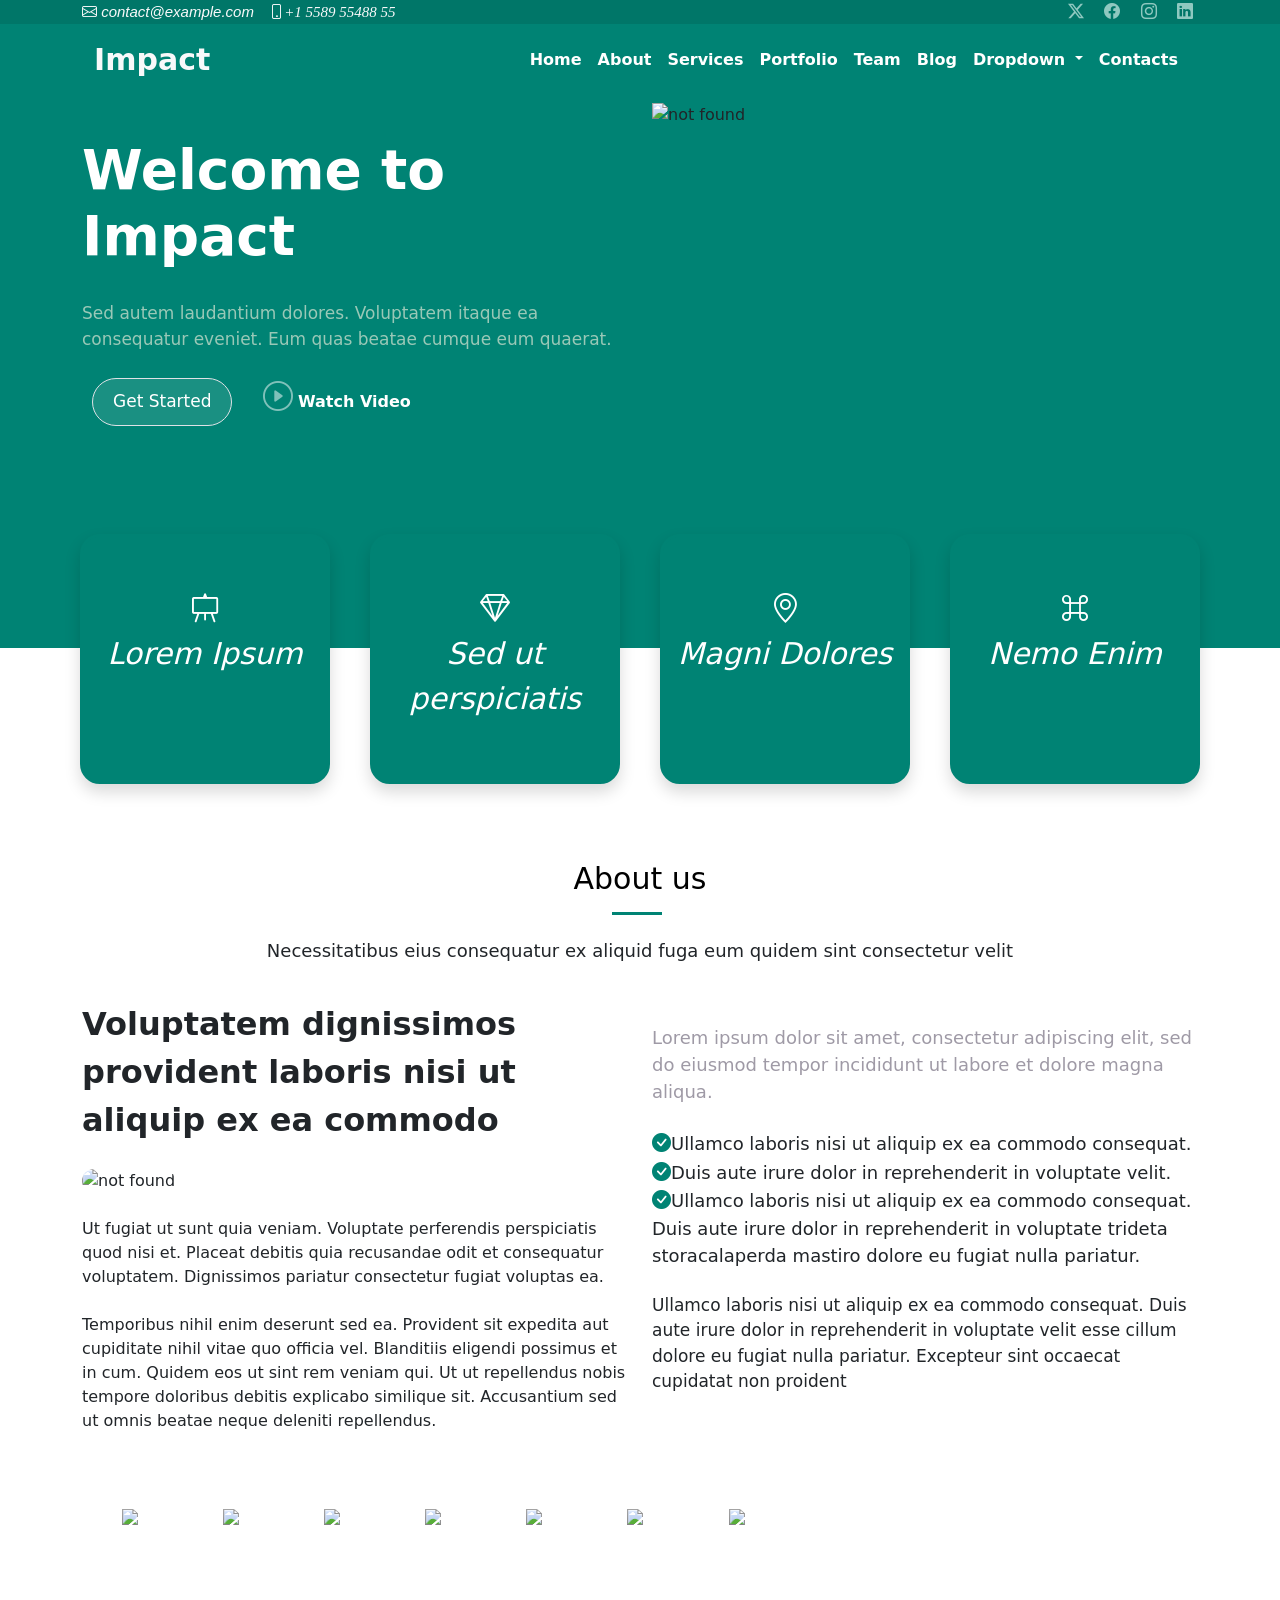
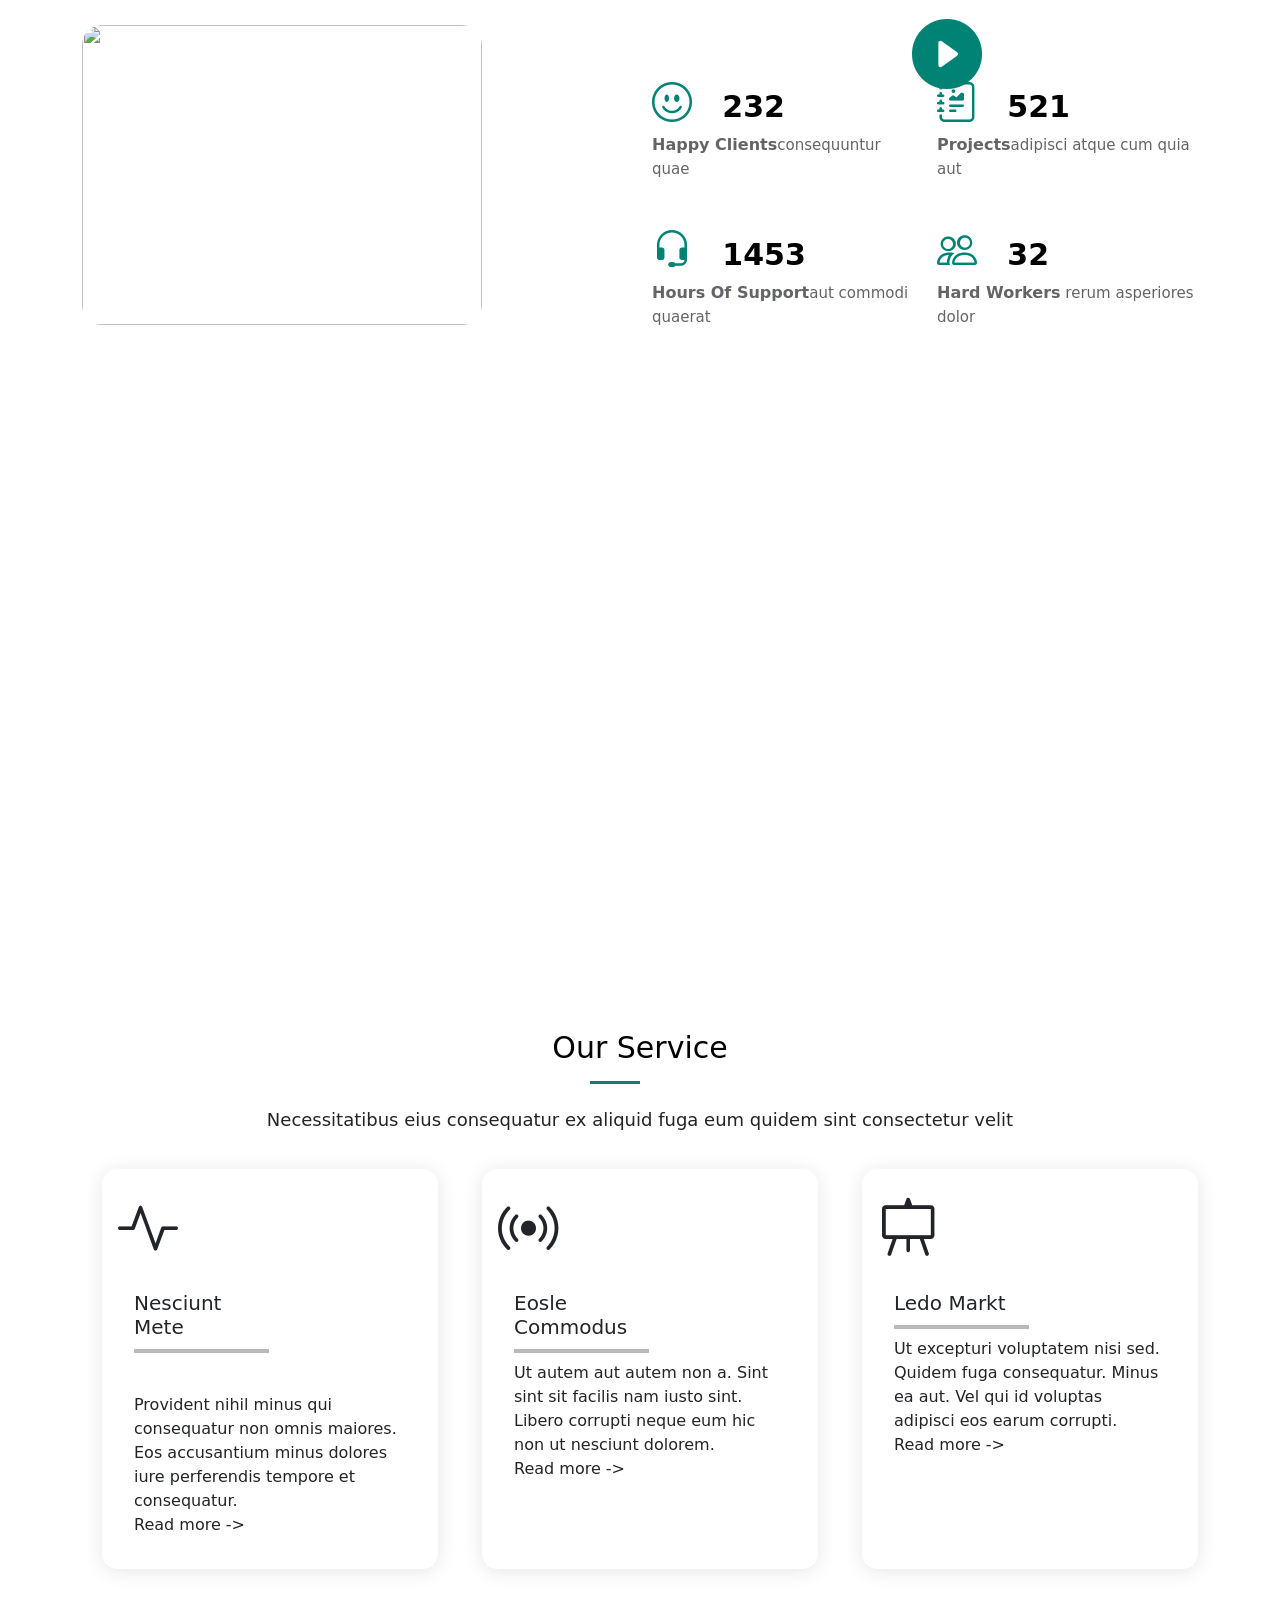
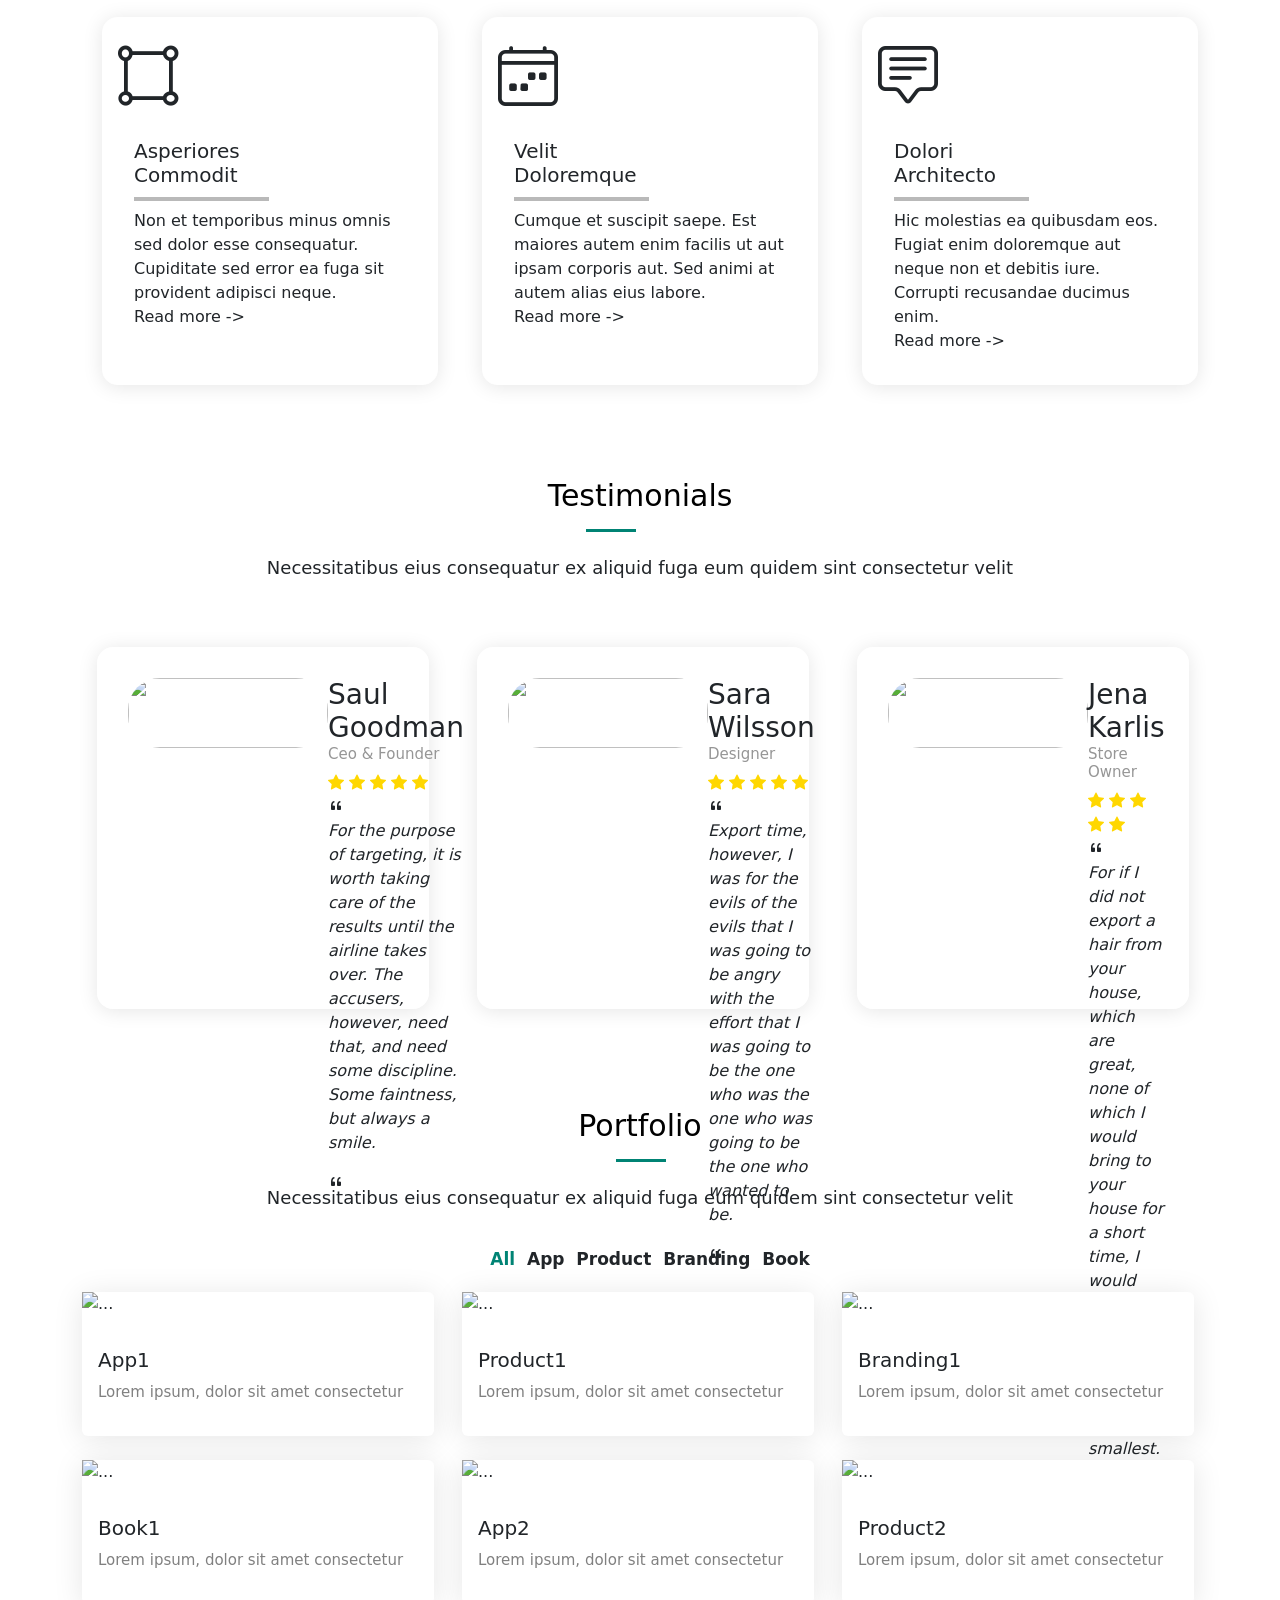
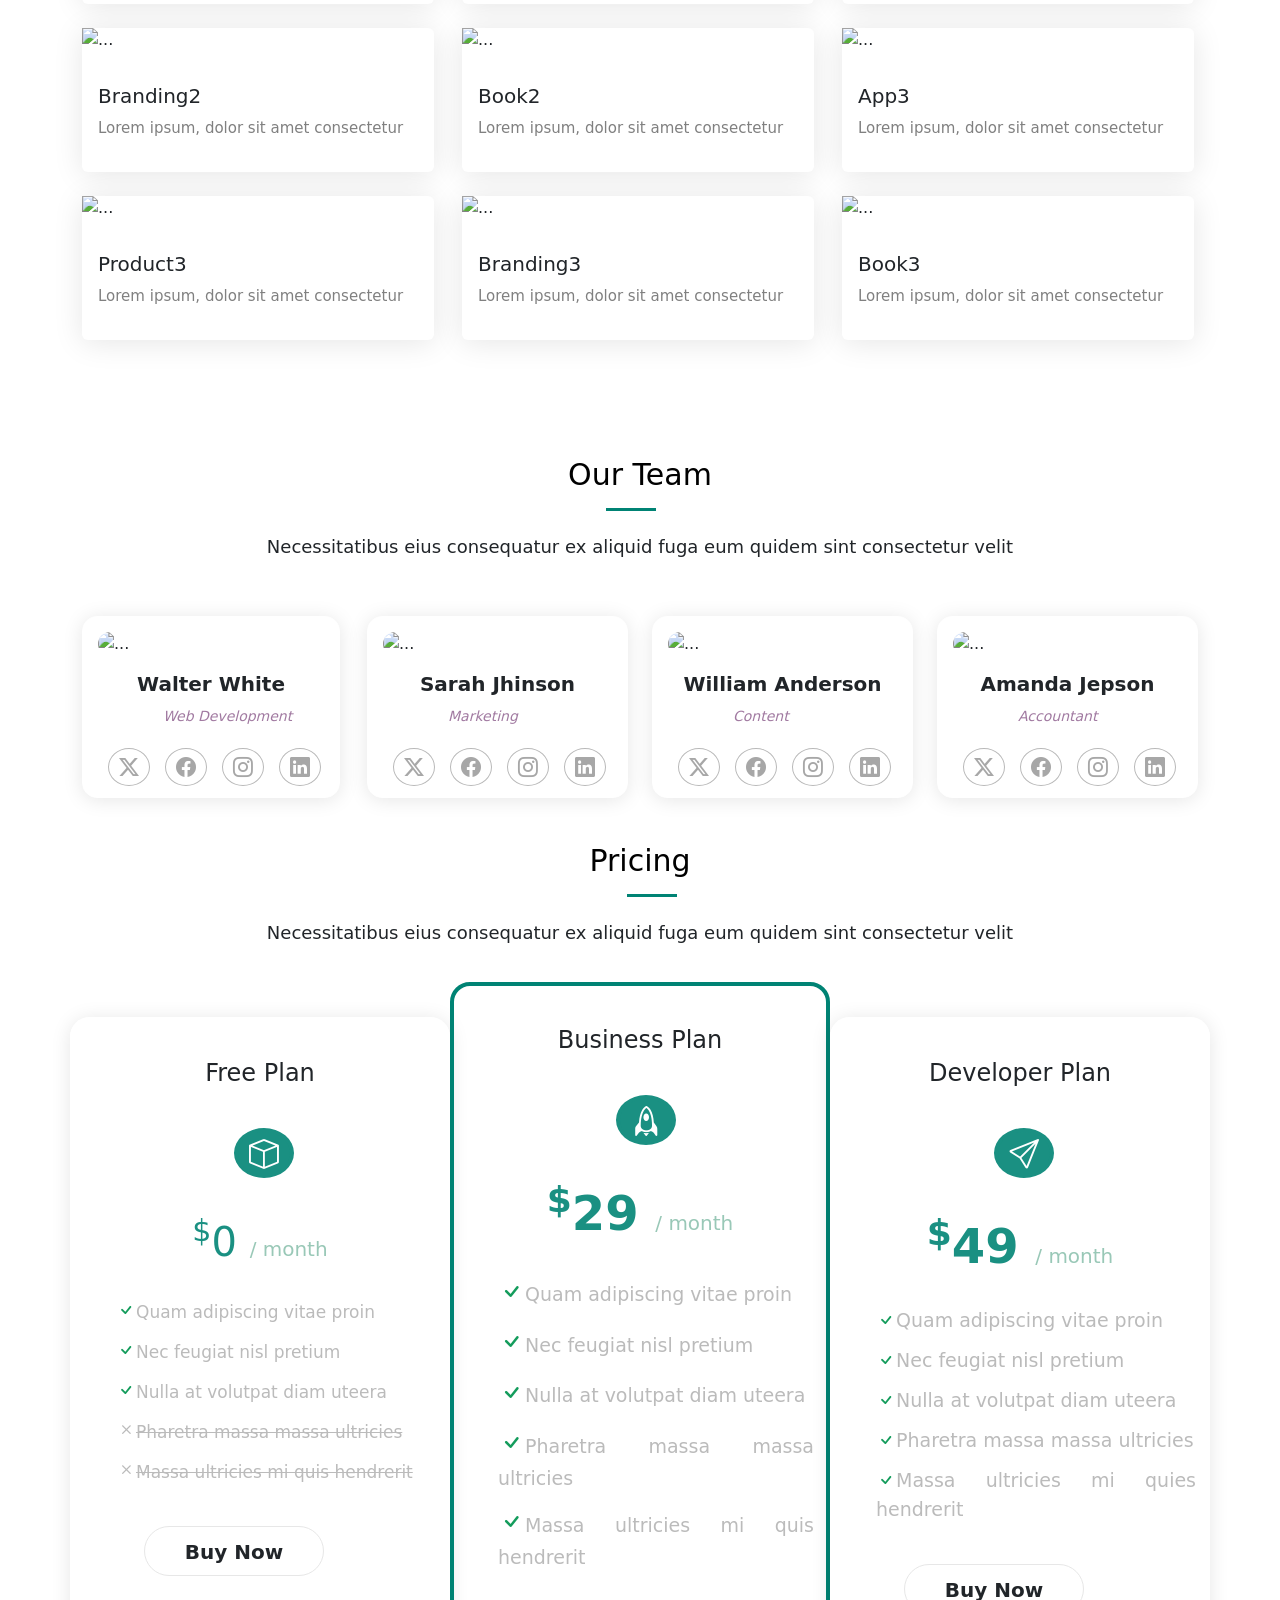
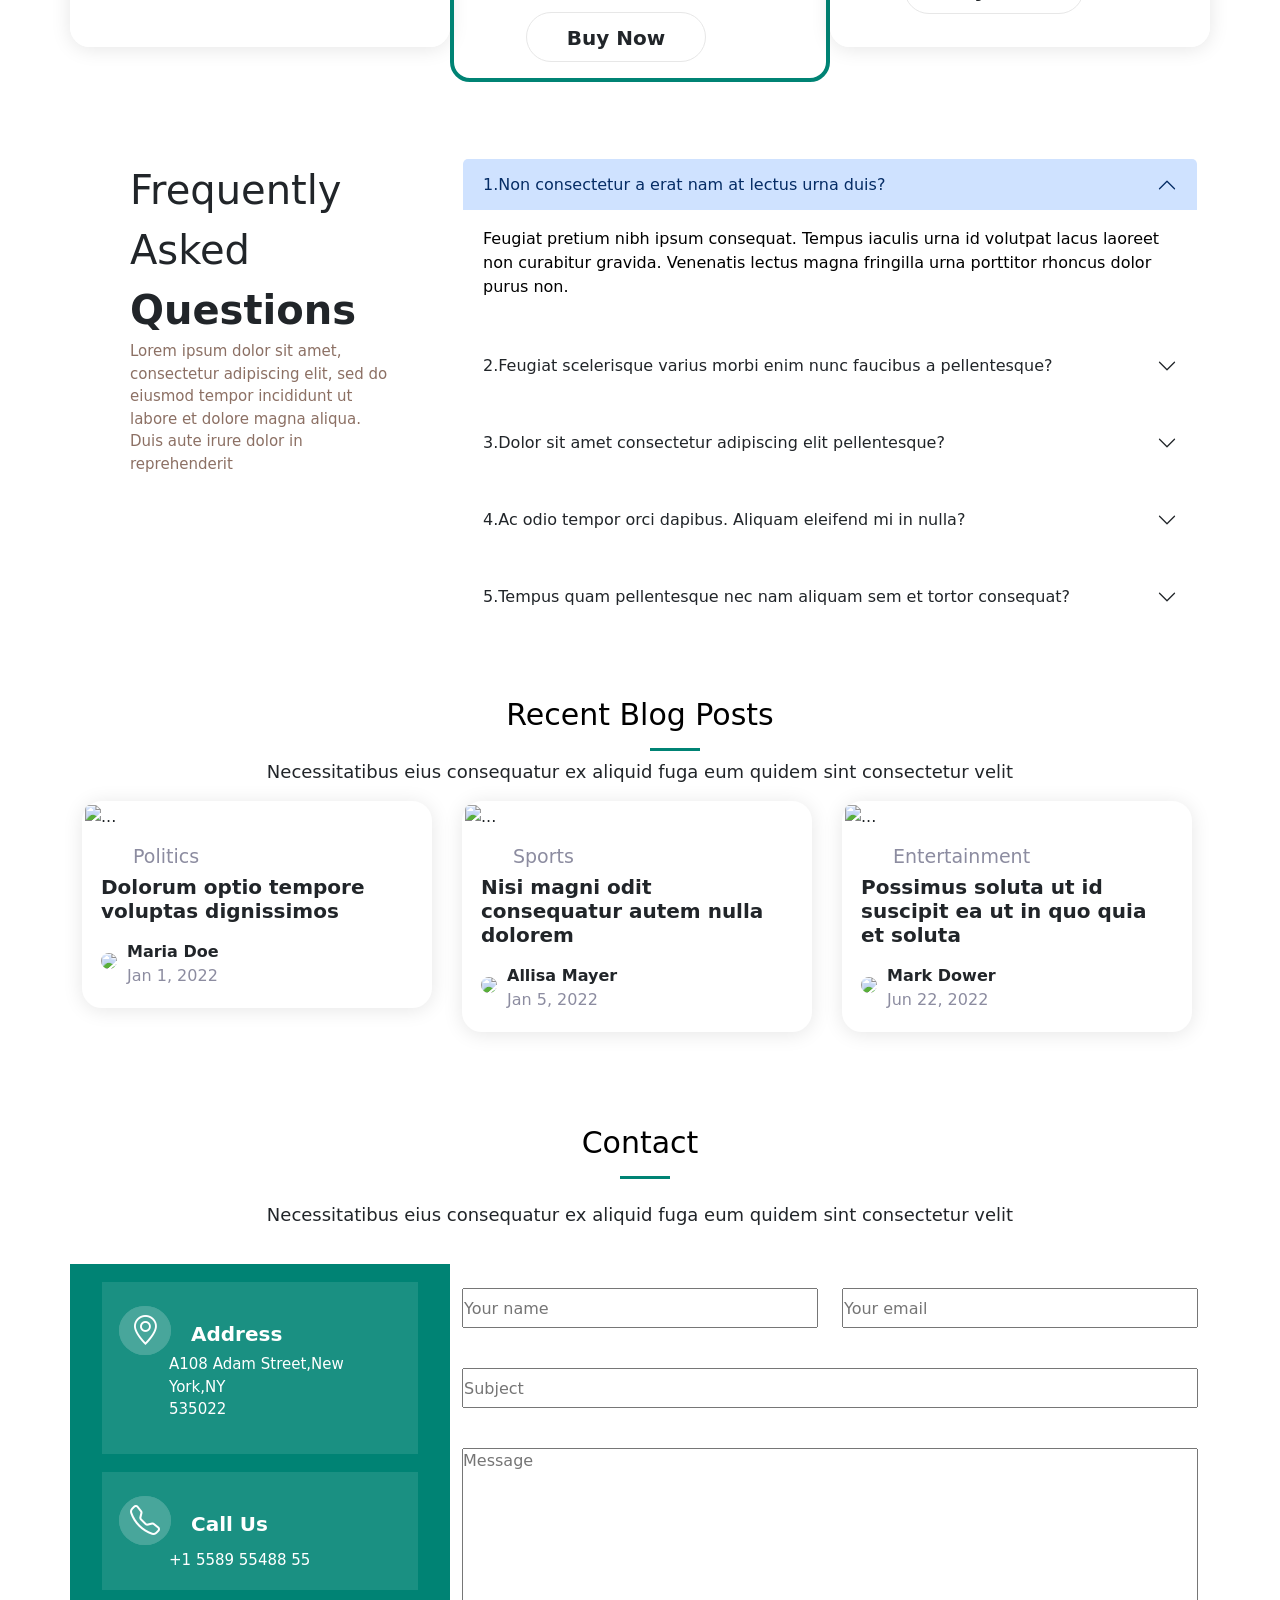
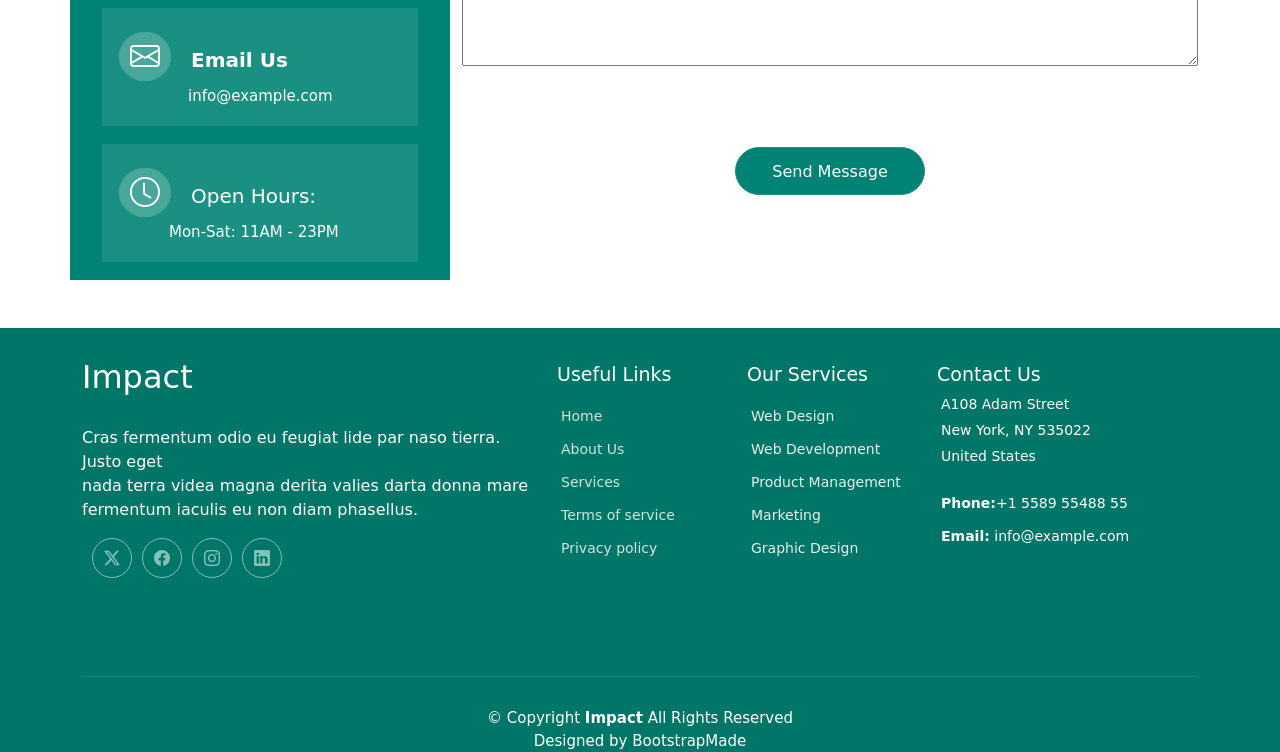
==== BootstrapProject.html @ 47e66031 "Adding media query" ====
<!DOCTYPE html>
<html lang="en">

<head>
  <meta charset="UTF-8">
  <meta name="viewport" content="width=device-width, initial-scale=1.0">
  <title>Impact Bootstrap</title>
  <link href="https://cdn.jsdelivr.net/npm/bootstrap@5.3.3/dist/css/bootstrap.min.css" rel="stylesheet"
    integrity="sha384-QWTKZyjpPEjISv5WaRU9OFeRpok6YctnYmDr5pNlyT2bRjXh0JMhjY6hW+ALEwIH" crossorigin="anonymous">
  <script src="https://cdn.jsdelivr.net/npm/bootstrap@5.3.3/dist/js/bootstrap.bundle.min.js"
    integrity="sha384-YvpcrYf0tY3lHB60NNkmXc5s9fDVZLESaAA55NDzOxhy9GkcIdslK1eN7N6jIeHz"
    crossorigin="anonymous"></script>
  <link rel="stylesheet" href="https://cdn.jsdelivr.net/npm/bootstrap-icons@1.11.3/font/bootstrap-icons.min.css">
  <link rel="stylesheet" href="new Css1.css">
  
</head>

<body>

  <div class="container-fluid top fixed-top" style="background-color: rgb(0,118,104);">
    <div class="container">
      <div class="row">
        <div class="col-12 col-sm-6 text=center text-light text-sm-start">
          <i class="bi bi-envelope"
            style="font-family: 'Segoe UI', Tahoma, Geneva, Verdana, sans-serif; font-size: 15px;">&nbsp;contact@example.com</i>&nbsp;&nbsp;
          <i class="bi bi-phone" style="font-size: 15px; font-family:Times New Roman;">+1 5589 55488 55</i>
        </div>
        <div class="col-sm-6 text-end d-none d-sm-block">
          <i class="bi bi-twitter-x" style="color:rgb(143,200,192);"></i>&nbsp;&nbsp;&nbsp;
          <i class="bi bi-facebook" style="color: rgb(143,200,192);"></i>&nbsp;&nbsp;&nbsp;
          <i class="bi bi-instagram" style="color: rgb(143,200,192);"></i>&nbsp;&nbsp;&nbsp;
          <i class="bi bi-linkedin" style="color: rgb(143,200,192);"></i>&nbsp;
        </div>
      </div>
    </div>
  </div>

  <div class="container-fluid top-1 fixed-top mt-4" style="background-color: rgb(0,131,116);">
    <div class="container" >
      <div class="row">
        <div class="col navbar-col">
          <nav class="navbar navbar-expand-sm navbar-inverse">
            <div class="container-fluid">
            <a class="navbar-brand text-light" href="#home"  style="font-weight: 700; font-size: 30px;">Impact</a>
            <button class="navbar-toggler" type="button" data-bs-toggle="collapse" data-bs-target="#navbarNavDropdown"
              aria-controls="navbarNavDropdown" aria-expanded="false" aria-label="Toggle navigation">
              <span class="navbar-toggler-icon"></span>
            </button>
            <div class="collapse navbar-collapse justify-content-end col-md-4" id="navbarNavDropdown">
              <ul class="navbar-nav">
                <li class="nav-item">
                  <a class="nav-link active" style="color: white;" aria-current="page" href="#home">Home</a>
                </li>
                <li class="nav-item">
                  <a class="nav-link"  style="color: white;" aria-current="page"  href="#about">About</a>
                </li>
                <li class="nav-item">
                  <a class="nav-link" style="color: white;" aria-current="page" href="#Service">Services</a>
                </li>
                <li class="nav-item">
                  <a class="nav-link" style="color: white;" aria-current="page" href="#Portfolio">Portfolio</a>
                </li>
                <li class="nav-item">
                  <a class="nav-link" style="color: white;" aria-current="page" href="#Our Team">Team</a>
                </li>
                <li class="nav-item">
                  <a class="nav-link" style="color: white;" aria-current="page" href="#">Blog</a>
                </li>

                <li class="nav-item dropdown">
                  <a class="nav-link dropdown-toggle" style="color: white;" href="#" role="button"
                    data-bs-toggle="dropdown" aria-expanded="false">
                    Dropdown
                  </a>
                  <ul class="dropdown-menu">
                    <li><a class="dropdown-item" href="#">Dropdown1</a></li>
                    <li class="nav-item dropdown">
                      <a class=" nav-link dropdown-toggle" href="#" role="button" data-bs-toggle="dropdown"
                        aria-expanded="false">Deep Dropdown</a>
                      <ul class="dropdown-menu">

                        <li><a class="dropdown-item" href="#">Dropdown1</a></li>
                        <li><a class="dropdown-item" href="#">Dropdown2</a></li>
                        <li><a class="dropdown-item" href="#">Dropdown3</a></li>
                        <li><a class="dropdown-item" href="#">Dropdown4</a></li>
                        <li><a class="dropdown-item" href="#">Dropdown5</a></li>
                      </ul>
                    </li>

                    <li><a class="dropdown-item" href="#">Dropdown2</a></li>
                    <li><a class="dropdown-item" href="#">Dropdown3</a></li>
                    <li><a class="dropdown-item" href="#">Dropdown4</a></li>
                  </ul>
                </li>
                <li class="nav-item">
                  <a class="nav-link" style="color: white;" href="#">Contacts</a>
                </li>
              </ul>
            </div>
        </div>
        </nav>
      </div>
    </div>
  </div>
  </div>
<!-- --------------------------------------------------  Home -------------------------------------------------- -->
  <section id="home">
    <div class="container-fluid Impact mt-5">
      <div class="container">
        <div class="row"><br>
          <div class="col-12 col-sm-6 order-2 order-sm-1" id="a" style="color: white;"><br>
            <h1 style="font-size: 55px; margin-top: 35px; font-weight: 600;">Welcome to Impact</h1><br>
            <p style="color: rgb(153,200,183); font-size: 17px;">Sed autem laudantium dolores. Voluptatem itaque ea consequatur eveniet. Eum quas beatae cumque eum quaerat.</p>
          <a href="#about"> <div class="border">Get Started</div></a>  &nbsp;
            &nbsp;<a href="https://youtu.be/LXb3EKWsInQ"><i class="bi bi-play-circle" id="icon" style="font-size: 30px;color: white;"></i></a>
            <b>Watch Video</b>
          </div>
          <div class="col-12 col-sm-6 order-1 order-sm-2" id="a"><br>
            <img class="img-fluid" src="https://bootstrapmade.com/demo/templates/Impact/assets/img/hero-img.svg"
              alt=" not found">
          </div>
        </div>
      </div>
    </div>
    <section>

      <div class="container-fluid box-container">
         <div class="container">
          <div class="row gy-4 d-flex justify-content-center justify-content-sm-between">
            <div class="col-12 col-sm-3 box box-hover shadow">&nbsp;<br>
              <i class="bi bi-easel"><br>Lorem Ipsum</i></div>
            <div class="col-12 col-sm-3 box  box-hover shadow">&nbsp;<br>
              <i class="bi bi-gem"><br>Sed ut perspiciatis</i></div>
            <div class="col-12 col-sm-3 box  box-hover shadow">&nbsp;<br>
              <i class="bi bi-geo-alt"><br>Magni Dolores</div></i>
            <div class="col-12 col-sm-3 box  box-hover shadow">&nbsp;<br>
              <i class="bi bi-command"><br>Nemo Enim</i></div>
          </div>
        </div>
      </div>
    </section>
  </section>
  <br><br><br>
<br><br>&nbsp;<br><br>
<!-- ----------------------------------------------------  About us ---------------------------------------------------- -->
<section id="about">
<div class="heading">
 <h1>About us</h1>
   <p>Necessitatibus eius consequatur ex aliquid fuga eum quidem sint consectetur velit </p>
  </div>
 <div class="container-fluid">
  <div class="container">
   <div class="row">
      <div class="col-6 col-md-6 col-12">
        <div class="f1">Voluptatem dignissimos provident laboris nisi ut aliquip ex ea commodo</div>&nbsp;<br>
        <img src="https://bootstrapmade.com/demo/templates/Impact/assets/img/about.jpg" id="img1" alt="not found">&nbsp;<br><br>
        <div style="font-size: 16px;">Ut fugiat ut sunt quia veniam. Voluptate perferendis perspiciatis quod nisi et. Placeat debitis quia recusandae odit et consequatur voluptatem. Dignissimos pariatur consectetur fugiat voluptas ea.</div><br>
        <div style="font-size: 16px;"> Temporibus nihil enim deserunt sed ea. Provident sit expedita aut cupiditate nihil vitae quo officia vel. Blanditiis eligendi possimus et in cum. Quidem eos ut sint rem veniam qui. Ut ut repellendus nobis tempore doloribus debitis explicabo similique sit. Accusantium sed ut omnis beatae neque deleniti repellendus.</div>
       </div>

        <div class="col-6 col-md-6 col-12">&nbsp;
        <div class="imp">Lorem ipsum dolor sit amet, consectetur adipiscing elit, sed do eiusmod tempor incididunt ut labore et dolore magna aliqua.</div><br>
        <i class="bi bi-check-circle-fill" style="color: rgb(0,131,116); font-size: 19px;"></i><span style="font-size: 18px;">Ullamco laboris nisi ut aliquip ex ea commodo consequat.</span><br>
        <i class="bi bi-check-circle-fill" style="color: rgb(0,131,116); font-size: 19px;"></i><span style="font-size: 18px;">Duis aute irure dolor in reprehenderit in voluptate velit.</span><br>
        <i class="bi bi-check-circle-fill" style="color: rgb(0,131,116); font-size: 19px;"></i><span style="font-size: 18px;">Ullamco laboris nisi ut aliquip ex ea commodo consequat. Duis aute irure dolor in reprehenderit in voluptate trideta storacalaperda mastiro dolore eu fugiat nulla pariatur.</span><br>&nbsp;
       <div style="font-size: 17px;">
        Ullamco laboris nisi ut aliquip ex ea commodo consequat. Duis aute irure dolor in reprehenderit in voluptate velit esse cillum dolore eu fugiat nulla pariatur. Excepteur sint occaecat cupidatat non proident
       </div>&nbsp;
       <i class="bi bi-play-circle-fill" id="play" ></i>
       <img src="https://bootstrapmade.com/demo/templates/Impact/assets/img/about-2.jpg" class="img-fluid rounded-4" alt="">
       <a href="https://www.youtube.com/watch?v=LXb3EKWsInQ" class="glightbox pulsating-play-btn"></a>
      </div>      
    <br><br>&nbsp;
    <div class="logos col-md-12">
    <div class="logos-slides">
    <img src="https://bootstrapmade.com/demo/templates/Impact/assets/img/clients/client-8.png"style="font-size: 19px;" >
    <img src="https://bootstrapmade.com/demo/templates/Impact/assets/img/clients/client-1.png"style="font-size: 19px;">
    <img src="https://bootstrapmade.com/demo/templates/Impact/assets/img/clients/client-2.png"style="font-size: 19px;">   
    <img src="https://bootstrapmade.com/demo/templates/Impact/assets/img/clients/client-6.png"style="font-size: 19px;">
    <img src="https://bootstrapmade.com/demo/templates/Impact/assets/img/clients/client-5.png"style="font-size: 19px;">
    <img src="https://bootstrapmade.com/demo/templates/Impact/assets/img/clients/client-4.png"style="font-size: 19px;">
    <img src="https://bootstrapmade.com/demo/templates/Impact/assets/img/clients/client-7.png"style="font-size: 19px;">
    </div>
    </div>
  </div>
  &nbsp;
    <br><br><br><br>
     <div class="row">
      <div class="col-6 col-md-6 col-12">
      
        <img class="img-5" src="https://bootstrapmade.com/demo/templates/Impact/assets/img/stats-img.svg">
        
        <a href="https://www.youtube.com/watch?v=LXb3EKWsInQ" class="glightbox pulsating-play-btn"></a>
      </div>
 
  <div class="col-3 col-md-3 col-12"><br><br>
    <i class="bi bi-emoji-smile" id="icon-4" style="color:rgb(0,131,116); size: 40px; font-size: 40px;"></i>&nbsp;&nbsp;&nbsp;&nbsp;<b class="a">232</b>
    <p style="opacity: 0.7;"><strong>Happy Clients</strong><span class="span">consequuntur quae</span></p><br>
    <i class="bi bi-headset" id="icon-4" style="color:rgb(0,131,116);size: 40px; font-size: 40px;"></i>&nbsp;&nbsp;&nbsp;&nbsp;<b class="a">1453</b>
    <p style="opacity: 0.7;"><strong>Hours Of Support</strong><span class="span">aut commodi quaerat</span></p><br>
  </div>
  <div class="col-3 col-md-3 col-12"><br><br>
    <i class="bi bi-journal-richtext" id="icon-4" style="color:rgb(0,131,116);size: 40px; font-size: 40px;"></i>&nbsp;&nbsp;&nbsp;&nbsp;<b class="a">521</b>
    <p style="opacity: 0.7;">  <strong>Projects</strong><span class="span">adipisci atque cum quia aut</span></p><br>
    <i class="bi bi-people" id="icon-4" style="color:rgb(0,131,116);size: 40px; font-size: 40px;"></i>&nbsp;&nbsp;&nbsp;&nbsp;<b class="a">32</b>
    <p style="opacity: 0.7;"><strong>Hard Workers</strong><span class="span"> rerum asperiores dolor</span></p><br>
  </div>
</div>
</section>
<!-- --------------------------------------------------     ---------------------------------------------------- -->
<section>
  <div class="container">
    <div class="row">
      <div class="col-12" style="font-size: 25px; text-align: center; font-weight: bolder;">
        <p id="flows" style="background-image:url(cta-bg.jpg);" >Call to Action<br>
  <b style="font-size: 18px;text-align: center;padding: 10px; font-weight: 500;"> Duis aute irure dolor in reprehenderit in voluptate velit esse cillum dolore eu fugiat nulla pariatur. Excepteur sint occaecat cupidatat non proident, sunt in culpa qui officia deserunt mollit anim id est laborum.</b> <br><br>      
   <a href="#home" class="call-action">Call to Action</a></p>    
          </div>
    </div>
  </div>
</section>
<!-- ----------------------------------------------------   Our Service ---------------------------------------------------- -->
<section id="Service">
<div class="heading">
  <h1>Our Service</h1>
  <p>Necessitatibus eius consequatur ex aliquid fuga eum quidem sint consectetur velit</p>
</div>

  <div class="container-fluid">
   <div class="container">
<div class="row row-cols-1 row-cols-md-3 g-4">
<div class="col mb-4">
  <div class="card h-100 circle">
    <i style="font-size: 60px;" class="bi bi-activity"></i>
    <div class="card-body">
      <h5 class="card-title unline">Nesciunt Mete</h5>
      <p class="card-text line">
        Provident nihil minus qui consequatur non omnis maiores. Eos accusantium minus dolores iure perferendis tempore et consequatur. <br>Read more ->
      </p>
    </div>
  </div>
</div>
<div class="col mb-4">
  <div class="card h-100">
    <i style="font-size: 60px;" class="bi bi-broadcast"></i>
    <div class="card-body">
      <h5 class="card-title unline">Eosle Commodus</h5>
      <p class="card-text">
        Ut autem aut autem non a. Sint sint sit facilis nam iusto sint. Libero corrupti neque eum hic non ut nesciunt dolorem. <br>Read more ->
      </p>
    </div>
  </div>
</div>
<div class="col mb-4">
  <div class="card h-100">
    <i style="font-size: 60px;" class="bi bi-easel"></i>
    <div class="card-body">
      <h5 class="card-title unline">Ledo Markt</h5>
      <p class="card-text">
        Ut excepturi voluptatem nisi sed. Quidem fuga consequatur. Minus ea aut. Vel qui id voluptas adipisci eos earum corrupti.<br>Read more ->
      </p>
    </div>
  </div>
</div>
<br><br>
<br>
 <!-- <div class="col-4"> -->
<div class="col">
  <div class="card h-100">
    <i style="font-size: 60px;" class="bi bi-bounding-box-circles"></i>
    <div class="card-body">
      <h5 class="card-title unline">Asperiores Commodit</h5>
      <p class="card-text">
        Non et temporibus minus omnis sed dolor esse consequatur. Cupiditate sed error ea fuga sit provident adipisci neque. <br>Read more ->
      </p>
    </div>
  </div>
</div>
<div class="col">
  <div class="card h-100">
    <i style="font-size: 60px;" class="bi bi-calendar4-week"></i>
    <div class="card-body">
      <h5 class="card-title unline">Velit Doloremque</h5>
      <p class="card-text ">
        Cumque et suscipit saepe. Est maiores autem enim facilis ut aut ipsam corporis aut. Sed animi at autem alias eius labore.<br>Read more ->
      </p>
    </div>
  </div>
</div>
<div class="col">
  <div class="card h-100">
    <i style="font-size: 60px;" class="bi bi-chat-square-text"></i>
    <div class="card-body">
      <h5 class="card-title unline">Dolori Architecto</h5>
      <p class="card-text">
        Hic molestias ea quibusdam eos. Fugiat enim doloremque aut neque non et debitis iure. Corrupti recusandae ducimus enim.<br>Read more ->
      </p>
    </div>
  </div>
</div>
</div>

</div>
</div>
<br><br>
</section>
<!-- --------------------------------------------------    Testimonials    -------------------------------------------------- -->
<section id="Testimonials">
<div class="heading">
  <h1>Testimonials</h1>
  <p>Necessitatibus eius consequatur ex aliquid fuga eum quidem sint consectetur velit</p>
</div>

<div class="container">
  <div class="row row-cols-1 row-cols-md-3">
    <div class="col">
      <div class="card1 rounded-4">
        <img src="https://bootstrapmade.com/demo/templates/Impact/assets/img/testimonials/testimonials-1.jpg" class="test-img rounded-5">
        <div class="card-body">
          <h3 class="card-title">Saul Goodman</h3>
          <h4 class="h4">Ceo & Founder</h4>
          <div class="star">
             <i class="bi bi-star-fill"></i>
            <i class="bi bi-star-fill"></i>
             <i class="bi bi-star-fill"></i>
             <i class="bi bi-star-fill"></i>
            <i class="bi bi-star-fill"></i>
          </div>
          <i class="bi bi-quote"></i>
          <p class="card-text" id="card-text">For the purpose of targeting, it is worth taking care of the results until the airline takes over. The accusers, however, need that, and need some discipline. Some faintness, but always a smile.</p> 
          <i class="bi bi-quote"></i>
        </div>
      </div>
    </div>
    <div class="col">
      <div class="card1 rounded-4">
        <img src="https://bootstrapmade.com/demo/templates/Impact/assets/img/testimonials/testimonials-2.jpg" class="test-img rounded-5">
        <div class="card-body">
          <h3 class="card-title">Sara Wilsson</h3>
          <h4 class="h4">Designer</h4>
          <div class="star">
             <i class="bi bi-star-fill"></i>
            <i class="bi bi-star-fill"></i>
             <i class="bi bi-star-fill"></i>
             <i class="bi bi-star-fill"></i>
            <i class="bi bi-star-fill"></i>
          </div>
          <i class="bi bi-quote"></i>
          <p class="card-text" id="card-text">Export time, however, I was for the evils of the evils that I was going to be angry with the effort that I was going to be the one who was the one who was going to be the one who wanted to be.</p> 
          <i class="bi bi-quote"></i>
        </div>
      </div>
    </div>
    <div class="col">
      <div class="card1 rounded-4">
        <img src="https://bootstrapmade.com/demo/templates/Impact/assets/img/testimonials/testimonials-3.jpg" class="test-img rounded-5">
        <div class="card-body">
          <h3 class="card-title">Jena Karlis</h3>
          <h4 class="h4">Store Owner</h4>
          <div class="star">
             <i class="bi bi-star-fill"></i>
            <i class="bi bi-star-fill"></i>
             <i class="bi bi-star-fill"></i>
             <i class="bi bi-star-fill"></i>
            <i class="bi bi-star-fill"></i>
          </div>
          <i class="bi bi-quote"></i>
          <p class="card-text" id="card-text">For if I did not export a hair from your house, which are great, none of which I would bring to your house for a short time, I would have been my home, or I would have been the smallest.</p> 
          <i class="bi bi-quote"></i>
        </div>
      </div>
    </div>
    <!-- <div class="col-4">
      <div class="card1 rounded-4">
        <img src="testimonials-4.jpg" class="test-img rounded-5">
        <div class="card-body">
          <h3 class="card-title">Matt Brandon</h3>
          <h4 class="h4">Freelancer</h4>
          <div class="star">
             <i class="bi bi-star-fill"></i>
            <i class="bi bi-star-fill"></i>
             <i class="bi bi-star-fill"></i>
             <i class="bi bi-star-fill"></i>
            <i class="bi bi-star-fill"></i>
          </div>
          <i class="bi bi-quote"></i>
          <p class="card-text" id="card-text">For I was fleeing from the pain of pain.</p> 
          <i class="bi bi-quote"></i>
        </div>
      </div>
    </div>
    <div class="col-4">
      <div class="card1 rounded-4">
        <img src="testimonials-5.jpg" class="test-img rounded-5">
        <div class="card-body">
          <h3 class="card-title">John Larson</h3>
          <h4 class="h4">Entrepreneur</h4>
          <div class="star">
             <i class="bi bi-star-fill"></i>
            <i class="bi bi-star-fill"></i>
             <i class="bi bi-star-fill"></i>
             <i class="bi bi-star-fill"></i>
            <i class="bi bi-star-fill"></i>
          </div>
          <i class="bi bi-quote"></i>
          <p class="card-text" id="card-text">Who are some of them whom I will read?</p> 
          <i class="bi bi-quote"></i>
        </div>
      </div>
    </div> -->
  </div>
</div>
<br> 
<!-- ------------------------------------------------    Portfolio   ------------------------------------------------ -->
<section id="Portfolio">
<div class="heading">
  <h1>Portfolio</h1>
  <p>Necessitatibus eius consequatur ex aliquid fuga eum quidem sint consectetur velit</p>
</div>
 <ul class="ul">
  <li class="li">All &nbsp;</li>
  <li class="li-1">App &nbsp;</li>
  <li class="li-1">Product &nbsp;</li>
  <li class="li-1">Branding &nbsp;</li>
  <li class="li-1">Book &nbsp;</li>
 </ul>
<div class="container-fluid">
  <div class="container">
 <div class="row row-cols-1 row-cols-md-3 g-4">
  <div class="col">
    <div class="card protlist" style="width: 22rem;">
      <img src="https://bootstrapmade.com/demo/templates/Impact/assets/img/portfolio/app-1.jpg" class="portimg" alt="...">
      <div class="card-body">
        <p class="card-text"><h5>App1</h5>
         <b style="color: grey; font-weight: 400; font-size: 15px;"> Lorem ipsum, dolor sit amet consectetur</b>
        </p>
      </div>
    </div>
  </div>
  <div class="col">
    <div class="card protlist" style="width: 22rem;">
      <img src="https://bootstrapmade.com/demo/templates/Impact/assets/img/portfolio/product-1.jpg" class="portimg" alt="...">
      <div class="card-body">
        <p class="card-text"><h5>Product1</h5>
          <b style="color: grey; font-weight: 400; font-size: 15px;">Lorem ipsum, dolor sit amet consectetur</b>
        </p>
      </div>
    </div>
  </div>
  <div class="col">
    <div class="card protlist " style="width: 22rem;">
      <img src="https://bootstrapmade.com/demo/templates/Impact/assets/img/portfolio/branding-1.jpg" class="portimg" alt="...">
      <div class="card-body">
        <p class="card-text"><h5>Branding1</h5>
          <b style="color: grey; font-weight: 400; font-size: 15px;">Lorem ipsum, dolor sit amet consectetur</b>
        </p>
      </div>
    </div>
  </div>
  <div class="col">
    <div class="card protlist" style="width: 22rem;">
      <img src="https://bootstrapmade.com/demo/templates/Impact/assets/img/portfolio/books-1.jpg" class="portimg" alt="...">
      <div class="card-body">
        <p class="card-text"><h5>Book1</h5>
          <b style="color: grey; font-weight: 400; font-size: 15px;">Lorem ipsum, dolor sit amet consectetur</b>
        </p>
      </div>
    </div>
  </div>
  <div class="col">
    <div class="card protlist" style="width: 22rem;">
      <img src="https://bootstrapmade.com/demo/templates/Impact/assets/img/portfolio/app-2.jpg" class="portimg" alt="...">
      <div class="card-body">
        <p class="card-text"><h5>App2</h5>
          <b style="color: grey; font-weight: 400; font-size: 15px;">Lorem ipsum, dolor sit amet consectetur</b>
        </p>
      </div>
    </div>
  </div>
  <div class="col">
    <div class="card protlist" style="width: 22rem;">
      <img src="https://bootstrapmade.com/demo/templates/Impact/assets/img/portfolio/product-2.jpg" class="portimg" alt="...">
      <div class="card-body">
        <p class="card-text"><h5>Product2</h5>
          <b style="color: grey; font-weight: 400; font-size: 15px;">Lorem ipsum, dolor sit amet consectetur</b>
        </p>
      </div>
    </div>
  </div>
  <div class="col">
    <div class="card protlist" style="width: 22rem;">
      <img src="https://bootstrapmade.com/demo/templates/Impact/assets/img/portfolio/branding-2.jpg" class="portimg" alt="...">
      <div class="card-body">
        <p class="card-text"><h5>Branding2</h5>
          <b style="color: grey; font-weight: 400; font-size: 15px;">Lorem ipsum, dolor sit amet consectetur</b>
        </p>
      </div>
    </div>
  </div>
  <div class="col">
    <div class="card protlist" style="width: 22rem;">
      <img src="https://bootstrapmade.com/demo/templates/Impact/assets/img/portfolio/books-2.jpg" class="portimg" alt="...">
      <div class="card-body">
        <p class="card-text"><h5>Book2</h5>
          <b style="color: grey; font-weight: 400; font-size: 15px;">Lorem ipsum, dolor sit amet consectetur</b>
        </p>
      </div>
    </div>
  </div>
  <div class="col">
    <div class="card protlist" style="width: 22rem;">
      <img src="https://bootstrapmade.com/demo/templates/Impact/assets/img/portfolio/app-3.jpg" class="portimg" alt="...">
      <div class="card-body">
        <p class="card-text"><h5>App3</h5>
          <b style="color: grey; font-weight: 400; font-size: 15px;">Lorem ipsum, dolor sit amet consectetur</b>
        </p>
      </div>
    </div>
  </div>
  <div class="col">
    <div class="card protlist" style="width: 22rem;">
      <img src="https://bootstrapmade.com/demo/templates/Impact/assets/img/portfolio/product-3.jpg" class="portimg" alt="...">
      <div class="card-body">
        <p class="card-text"><h5>Product3</h5>
          <b style="color: grey; font-weight: 400; font-size: 15px;">Lorem ipsum, dolor sit amet consectetur</b>
        </p>
      </div>
    </div>
  </div>
  <div class="col">
    <div class="card protlist" style="width: 22rem;">
      <img src="https://bootstrapmade.com/demo/templates/Impact/assets/img/portfolio/branding-3.jpg" class="portimg" alt="...">
      <div class="card-body"> 
        <p class="card-text"><h5>Branding3</h5>
          <b style="color: grey; font-weight: 400; font-size: 15px;">Lorem ipsum, dolor sit amet consectetur</b>
        </p>
      </div>
    </div>
  </div>
  <div class="col">
    <div class="card protlist" style="width: 22rem;">
      <img src="https://bootstrapmade.com/demo/templates/Impact/assets/img/portfolio/books-3.jpg" class="portimg" alt="...">
      <div class="card-body">
        <p class="card-text"><h5>Book3</h5>
          <b style="color: grey; font-weight: 400; font-size: 15px;">Lorem ipsum, dolor sit amet consectetur</b>
        </p>
      </div>
    </div>
  </div>
</div>
</div>
</div>
</section>
<br><br>&nbsp;
<!-- ----------------------------------------------   Our Team ---------------------------------------------- -->
<section id="Our Team">
<div class="heading">
  <h1>Our Team</h1>
  <p>Necessitatibus eius consequatur ex aliquid fuga eum quidem sint consectetur velit</p>
</div>
<div class="container-fluid">
  <div class="container">
    <div class="row">
    
<div class="col-md-3 team-a" style="padding-right: 15px;">
    <div class="card" id="team1">
  <img src="https://bootstrapmade.com/demo/templates/Impact/assets/img/team/team-1.jpg" class="team-img-1" alt="...">
  <div class="Team">
    <h3 class="t1">Walter White</h3>
    <span class="t2">Web Development</span><br><br>
    <i class="bi bi-twitter-x" id="team-i" ></i>
    <i class="bi bi-facebook" id="team-i"></i>
    <i class="bi bi-instagram" id="team-i"></i>
    <i class="bi bi-linkedin" id="team-i"></i>
  </div>
</div>
</div>

<div class="col-md-3 team-a">
<div class="card" id="team1">
  <img src="https://bootstrapmade.com/demo/templates/Impact/assets/img/team/team-2.jpg" class="team-img-1" alt="...">
  <div class="Team">
    <h3 class="t1">Sarah Jhinson</h3>
    <span class="t2">Marketing</span><br><br>
    <i class="bi bi-twitter-x" id="team-i"></i>
    <i class="bi bi-facebook" id="team-i"></i>
    <i class="bi bi-instagram" id="team-i"></i>
    <i class="bi bi-linkedin" id="team-i"></i>
  </div>
</div>
</div>

<div class="col-md-3  team-a">
<div class="card" id="team1">
  <img src="https://bootstrapmade.com/demo/templates/Impact/assets/img/team/team-3.jpg" class="team-img-1" alt="...">
  <div class="Team">
    <h3 class="t1">William Anderson</h3>
    <span class="t2">Content</span><br><br>
    <i class="bi bi-twitter-x" id="team-i"></i>
    <i class="bi bi-facebook" id="team-i"></i>
    <i class="bi bi-instagram" id="team-i"></i>
    <i class="bi bi-linkedin" id="team-i"></i>
  </div>
</div>
</div>

<div class="col-md-3 team-a">
<div class="card" id="team1">
  <img src="https://bootstrapmade.com/demo/templates/Impact/assets/img/team/team-4.jpg" class="team-img-1" alt="...">
  <div class="Team">
    <h3 class="t1">Amanda Jepson</h3>
    <span class="t2">Accountant</span><br><br>
    <i class="bi bi-twitter-x" id="team-i"></i>
    <i class="bi bi-facebook" id="team-i"></i>
    <i class="bi bi-instagram" id="team-i"></i>
    <i class="bi bi-linkedin" id="team-i"></i>
  </div>
</div>
</div>

</div>
</div>
</div>
</section>
<!-- ----------------------------------------------      Pricing       ---------------------------------------------- -->
<section class="pricing">
  <div class="heading">
    <h1>Pricing</h1>
    <p>Necessitatibus eius consequatur ex aliquid fuga eum quidem sint consectetur velit</p>
  </div>

<div class="container">
  <div class="row">

<div class="col-sm-4 box-pricing" style="text-align: center; margin-top: 35px;">
  <div>
     <h4 style="margin-bottom: 40px; margin-top: 40px;">Free Plan</h4>
      <i class="bi bi-box box-free" style="margin-bottom: 40px;"></i>
        <h4 style="margin-bottom: 30px;color: rgb(26,144,130); font-size: 40px;"><sup>$</sup>0 <b style="font-size: 20px;font-weight: 400; color: rgb(153,200,183);"> / month</b></h4>
        <ul style="list-style: none;">
          <li style="margin-bottom: 10px;text-align: justify; font-size: 17px;color:rgb(187,187,187);"><i class="bi bi-check" style="color: rgb(20,156,92); font-size: 20px;"></i>Quam adipiscing vitae proin</li>
          <li style="margin-bottom: 10px;text-align: justify; font-size: 17px;color:rgb(187,187,187);"><i class="bi bi-check" style="color: rgb(20,156,92); font-size: 20px;"></i>Nec feugiat nisl pretium</li>
          <li style="margin-bottom: 10px;text-align: justify; font-size: 17px;color:rgb(187,187,187);"><i class="bi bi-check" style="color: rgb(20,156,92); font-size: 20px;"></i>Nulla at volutpat diam uteera</li>
          <li style="margin-bottom: 10px;text-align: justify; font-size: 17px;color:rgb(187,187,187);"><i class="bi bi-x" style="font-size: 20px;"></i><del>Pharetra massa massa ultricies</del></li>
          <li style="margin-bottom: 10px;text-align: justify; font-size: 17px;color:rgb(187,187,187);"><i class="bi bi-x" style="font-size: 20px;"></i><del>Massa ultricies mi quis hendrerit</del></li>
        </ul>
        <div class="buy">
          Buy Now
        </div>
    </div>  
    </div>

    <div class="col-sm-4 box-pricing-1" style="text-align: center;">
      <div>
         <h4 style="margin-bottom: 40px; margin-top: 40px;">Business Plan</h4>
          <i class="bi bi-rocket box-free" style="margin-bottom: 40px;"></i>
            <h4 style="margin-bottom: 30px;color: rgb(26,144,130); font-size: 48px; font-weight: 700;"><sup>$</sup>29 <b style="font-size: 20px;font-weight: 400; color: rgb(153,200,183);"> / month</b></h4>
            <ul style="list-style: none;">
              <li style="margin-bottom: 10px;text-align: justify;color:rgb(187,187,187);font-size: 19px;"><i class="bi bi-check" style="color: rgb(20,156,92); font-size: 27px;"></i>Quam adipiscing vitae proin</li>
              <li style="margin-bottom: 10px;text-align: justify;color:rgb(187,187,187);font-size: 19px;"><i class="bi bi-check" style="color: rgb(20,156,92); font-size: 27px;"></i>Nec feugiat nisl pretium</li>
              <li style="margin-bottom: 10px;text-align: justify;color:rgb(187,187,187);font-size: 19px;"><i class="bi bi-check" style="color: rgb(20,156,92); font-size: 27px;"></i>Nulla at volutpat diam uteera</li>
              <li style="margin-bottom: 10px;text-align: justify;color:rgb(187,187,187);font-size: 19px;"><i class="bi bi-check" style="color: rgb(20,156,92); font-size: 27px;"></i>Pharetra massa massa ultricies</li>
              <li style="margin-bottom: 10px;text-align: justify;color:rgb(187,187,187);font-size: 19px;"><i class="bi bi-check" style="color: rgb(20,156,92); font-size: 27px;"></i>Massa ultricies mi quis hendrerit</li>
            </ul>
            <div class="buy">
              Buy Now
            </div>
        </div>  
        </div>
        
           <div class="col-sm-4 box-pricing" style="text-align: center; margin-top: 35px;">
               <div>
                 <h4 style="margin-bottom: 40px; margin-top: 40px;">Developer Plan</h4>
                  <i class="bi bi-send box-free" style="margin-bottom: 40px;"></i>
                 <h4 style="margin-bottom: 30px;color: rgb(26,144,130); font-size: 48px; font-weight: 700;"><sup>$</sup>49 <b style="font-size: 20px;font-weight: 400; color: rgb(153,200,183);"> / month</b></h4>
                   <ul style="list-style: none;">
                     <li style="margin-bottom: 10px;text-align: justify;color:rgb(187,187,187);font-size: 19px;"><i class="bi bi-check" style="color: rgb(20,156,92); font-size: 20px;"></i>Quam adipiscing vitae proin</li>
                     <li style="margin-bottom: 10px;text-align: justify;color:rgb(187,187,187);font-size: 19px;"><i class="bi bi-check" style="color: rgb(20,156,92); font-size: 20px;"></i>Nec feugiat nisl pretium</li>
                     <li style="margin-bottom: 10px;text-align: justify;color:rgb(187,187,187);font-size: 19px;"><i class="bi bi-check" style="color: rgb(20,156,92); font-size: 20px;"></i>Nulla at volutpat diam uteera</li>
                     <li style="margin-bottom: 10px;text-align: justify;color:rgb(187,187,187);font-size: 19px;"><i class="bi bi-check" style="color: rgb(20,156,92); font-size: 20px;"></i>Pharetra massa massa ultricies</li>
                     <li style="margin-bottom: 10px;text-align: justify;color:rgb(187,187,187);font-size: 19px;"><i class="bi bi-check" style="color: rgb(20,156,92); font-size: 20px;"></i>Massa ultricies mi quies hendrerit</li>
                   </ul>
                  <div class="buy"> Buy Now</div>
            </div>  
            </div>
  </div>
</div>
  <!-- --------------------------------------------                   -------------------------------------------- -->
<div class="container">
  <div class="row gy-4">

    <div class="col-4 col-12 col-md-4">
      <div class="as px-xl-5">
      Frequently Asked <br>
     <strong> Questions</strong> <br>
      <div class="it">Lorem ipsum dolor sit amet, consectetur adipiscing elit, sed do eiusmod tempor incididunt ut labore et dolore magna aliqua. Duis aute irure dolor in reprehenderit
      </div>
    </div>
    </div>

<style>
  .accordion{
    /* --bs-accordion-border-width:10px; */
    /* --bs-according-border-radius:2px; */
    --bs-accordion-border-color:white ;
    --bs-accordion-color: black;
  } 
  .accordion-header{
    --bs-accordion-color: rgb(0, 131, 116);
  }
</style>

    <div class="col-8 col-6 col-md-8 " style="margin-top: 100px;" >

  <div class="accordion" id="accordionPanelsStayOpenExample ">
    <div class="accordion-item">
      <h2 class="accordion-header">
        <button class="accordion-button" type="button" data-bs-toggle="collapse" data-bs-target="#panelsStayOpen-collapseOne" aria-expanded="true" aria-controls="panelsStayOpen-collapseOne">
          1.Non consectetur a erat nam at lectus urna duis?
        </button>
      </h2>
      <div id="panelsStayOpen-collapseOne" class="accordion-collapse collapse show">
        <div class="accordion-body">
          Feugiat pretium nibh ipsum consequat. Tempus iaculis urna id volutpat lacus laoreet non curabitur gravida. Venenatis lectus magna fringilla urna porttitor rhoncus dolor purus non.
        </div>
      </div>
    </div><br>
    <div class="accordion-item">
      <h2 class="accordion-header">
        <button class="accordion-button collapsed" type="button" data-bs-toggle="collapse" data-bs-target="#panelsStayOpen-collapseTwo" aria-expanded="false" aria-controls="panelsStayOpen-collapseTwo">
          2.Feugiat scelerisque varius morbi enim nunc faucibus a pellentesque?
        </button>
      </h2>
      <div id="panelsStayOpen-collapseTwo" class="accordion-collapse collapse">
        <div class="accordion-body">
          Dolor sit amet consectetur adipiscing elit pellentesque habitant morbi. Id interdum velit laoreet id donec ultrices. Fringilla phasellus faucibus scelerisque eleifend donec pretium. Est pellentesque elit ullamcorper dignissim. Mauris ultrices eros in cursus turpis massa tincidunt dui.
        </div>
      </div>
    </div><br>
    <div class="accordion-item">
      <h2 class="accordion-header">
        <button class="accordion-button collapsed" type="button" data-bs-toggle="collapse" data-bs-target="#panelsStayOpen-collapseThree" aria-expanded="false" aria-controls="panelsStayOpen-collapseThree">
          3.Dolor sit amet consectetur adipiscing elit pellentesque?
        </button>
      </h2>
      <div id="panelsStayOpen-collapseThree" class="accordion-collapse collapse">
        <div class="accordion-body">
          Eleifend mi in nulla posuere sollicitudin aliquam ultrices sagittis orci. Faucibus pulvinar elementum integer enim. Sem nulla pharetra diam sit amet nisl suscipit. Rutrum tellus pellentesque eu tincidunt. Lectus urna duis convallis convallis tellus. Urna molestie at elementum eu facilisis sed odio morbi quis.
        </div>
      </div>
    </div><br>
    <div class="accordion-item">
      <h2 class="accordion-header">
        <button class="accordion-button collapsed" type="button" data-bs-toggle="collapse" data-bs-target="#panelsStayOpen-collapseFour" aria-expanded="false" aria-controls="panelsStayOpen-collapseFour">
          4.Ac odio tempor orci dapibus. Aliquam eleifend mi in nulla?
        </button>
      </h2>
      <div id="panelsStayOpen-collapseFour" class="accordion-collapse collapse">
        <div class="accordion-body">
          Dolor sit amet consectetur adipiscing elit pellentesque habitant morbi. Id interdum velit laoreet id donec ultrices. Fringilla phasellus faucibus scelerisque eleifend donec pretium. Est pellentesque elit ullamcorper dignissim. Mauris ultrices eros in cursus turpis massa tincidunt dui.
        </div>
      </div>
    </div><br>
    <div class="accordion-item">
      <h2 class="accordion-header">
        <button class="accordion-button collapsed" type="button" data-bs-toggle="collapse" data-bs-target="#panelsStayOpen-collapseFive" aria-expanded="false" aria-controls="panelsStayOpen-collapseFive">
          5.Tempus quam pellentesque nec nam aliquam sem et tortor consequat?
        </button>
      </h2>
      <div id="panelsStayOpen-collapseFive" class="accordion-collapse collapse">
        <div class="accordion-body">
          Molestie a iaculis at erat pellentesque adipiscing commodo. Dignissim suspendisse in est ante in. Nunc vel risus commodo viverra maecenas accumsan. Sit amet nisl suscipit adipiscing bibendum est. Purus gravida quis blandit turpis cursus in
        </div>
      </div>
    </div>
  </div>


<!--   
 <ul id="accordion">
  <li>
  <label for="first">1.it not be followed by a was for but a bed urn two? <span><i class="bi bi-chevron-right"></i></span></label>
  <input type="radio" name="accordion" id="first" checked>
  <div class="content">
    <p>
      The price of the product is very low. Time targeted urn id volutpat lacus laoreet will not be taken care of pregnant. Venenatis bed great fringilla urn porttitor rhoncus pain pure not. 
    </p>
  </div>
</li>
 
<li>
  <label for="second"> 2.Does the chocolate burn for the disease of the children's throats now? <span><i class="bi bi-chevron-right"></i></span></label>
  <input type="radio" name="accordion" id="second">
  <div class="content">
    <p>
      The pain should be followed by the education of the people living with the disease. Sometimes it's just a matter of time. Fragilla phasellus faucibus chocolate eleifend until the price. It's a great asset for the kids. Mauris ultrices eros in the course of the university mass tincidunt dui.
    </p>
  </div>
</li>

<li>
<label for="third">3.Is it painful to pursue a coaching program for kids?<span><i class="bi bi-chevron-right"></i></span></label>
  <input type="radio" name="accordion" id="third">
  <div class="content">
    <p>
Eleifend mi in no place to put any concern for the basketball arrows of the clinic. For the whole element of the pillow. If there is no quiver in the diam, the players will receive it. Rutrum terlus pellentesque eu tincidunt. Bed urn two valley valley valley. Urna employee at the element of easy football but hate the disease who
    </p>
  </div>
</li>
 
<li>
  <label for="fourth">4.And I hate the time of clinical trials. Some of my teenagers are in no way?<span><i class="bi bi-chevron-right"></i></span></label>
    <input type="radio" name="accordion" id="fourth">
    <div class="content">
      <p>The pain should be followed by the education of the people living with the disease. Sometimes it's just a matter of time. Fragilla phasellus faucibus chocolate eleifend until the price. It's a great asset for the kids. Mauris ultrices eros in the course of the university mass tincidunt dui.
      </p>
    </div>
  </li>
  
<li>
  <label for="fifth">5.Time for the kids to have some salad and a salad?<span><i class="bi bi-chevron-right"></i></span></label>
    <input type="radio" name="accordion" id="fifth">
    <div class="content">
      <p>
        It was a nuisance from the targets but it was an advantage for the students. It is worth hanging on before. Now, even a smile is a good way to draw a layer of curtains. It should be a lot of fans to drink. Pure pregnant who flatters the ugly course
      </p>
    </div>
  </li>
    
</ul>
</div> -->

  </div>

  </div>
</div>
</section>
<br><br>
<!-- --------------------------------------------     Recent Blog Posts       -------------------------------------------  -->
<div class="heading-1 text-center">
  <h1 >Recent Blog Posts</h1>
  <p>Necessitatibus eius consequatur ex aliquid fuga eum quidem sint consectetur velit</p>
</div>

<div class="container">
  <div class="row">

    <div class="col-sm-4">
    <div class="card bor">
      <img src="https://bootstrapmade.com/demo/templates/Impact/assets/img/blog/blog-1.jpg" class="card-img-top" alt="...">
      <div class="card-body">
        <h5 class="pol"> Politics</h5><h3 style="font-size: 20px; font-weight: 700;" class="de"> 
          Dolorum optio tempore voluptas dignissimos</h3>
          <img src="https://bootstrapmade.com/demo/templates/Impact/assets/img/blog/blog-author.jpg" class="min-img">
      <span class="min-txt"> Maria Doe <br><b class="mintxt-1">Jan 1, 2022</b></span>
      </div>
    </div>
  </div>

  <div class="col-sm-4">
    <div class="card bor">
      <img src="https://bootstrapmade.com/demo/templates/Impact/assets/img/blog/blog-2.jpg" class="card-img-top" alt="...">
      <div class="card-body">
        <h5 class="pol">Sports</h5><h3 style="font-size: 20px; font-weight: 700;" class="de"> 
          Nisi magni odit consequatur autem nulla dolorem</h3>
          <img src="https://bootstrapmade.com/demo/templates/Impact/assets/img/blog/blog-author-2.jpg" class="min-img">
      <span class="min-txt"> Allisa Mayer <br><b class="mintxt-1">Jan 5, 2022</b></span>
      </div>
    </div>
  </div>


  <div class="col-sm-4">
    <div class="card bor">
      <img src="https://bootstrapmade.com/demo/templates/Impact/assets/img/blog/blog-3.jpg" class="card-img-top" alt="...">
      <div class="card-body">
        <h5 class="pol">Entertainment</h5><h3 style="font-size: 20px; font-weight: 700;" class="de"> 
          Possimus soluta ut id suscipit ea ut in quo quia et soluta </h3>
       <img src="https://bootstrapmade.com/demo/templates/Impact/assets/img/blog/blog-author-3.jpg" class="min-img">
       <span class="min-txt">Mark Dower<br><b class="mintxt-1">Jun 22, 2022</b></span>
      </div>
    </div>
  </div>

</div>
  </div>
<br><br>
      <!-- ----------------------    Contract    ------------------------ -->
<div class="heading">
<h1>Contact</h1>
<p>Necessitatibus eius consequatur ex aliquid fuga eum quidem sint consectetur velit</p>
</div>

<div class="container">
  <div class="row gy-4">


<div class="col-sm-4" style="background-color: rgb(0,131,116);">
  <div class="full">
    <div class="con-box pt-4">
          <i class="bi bi-geo-alt con-log "></i><b class="mt" style="margin-left: 20px; margin-bottom: 25px;">Address</b><br>
          <p style="font-size: 15px; margin-left: 50px;"> A108 Adam Street,New York,NY <br> 535022 </p>
    </div>
  <div class="con-box pt-4">
      <i class="bi bi-telephone con-log"></i><b class="mt" style="margin-left: 20px; margin-bottom: 25px;">Call Us </b><br>
      <span style="font-size: 15px; margin-left: 50px;">+1 5589 55488 55 </span>
    </div>
    <div class="con-box pt-4">
      <i class="bi bi-envelope con-log"></i><b class="mt" style="margin-left: 20px;  margin-bottom: 25px;">Email Us </b><br>
      &nbsp;&nbsp; <span style="font-size: 15px; margin-left: 50px;">info@example.com</span>
    </div>
    <div class="con-box pt-4">
      <i class="bi bi-clock con-log"></i><b class="mt" style="font-weight:500;margin-left: 20px;  margin-bottom: 25px;">Open Hours:</b><br>
      <span style="font-size: 15px; margin-left: 50px;"> Mon-Sat: 11AM - 23PM</span>
    </div>
    </div>
</div>


<div class="col-8 ">
  <form> 
  <div class="row gy-4">
    
    <div class="col-md-6 pt-4">
      <input type="text" class="con-nam" placeholder="Your name" required>
    </div>
    <div class="col-md-6 pt-4">
      <input type="email" class="con-nam" placeholder="Your email" required>
    </div>
    <div class="col-12 pt-3">
      <input type="text" class="con-nam" name="subject" placeholder="Subject" required>
    </div>
    <div class="col-12 pt-3">
      <textarea name="Message" id="Message" rows="9" placeholder="Message"></textarea>
    </div>
    <div class="col-12 text-center">
      <input type="submit"  value="Send Message" class="submit"></p>
    </div>
   </div>
  </form>


  </div>
  </div>
</div>
<br><br>
 
<!----------------------------------------        Footer                ------------------------------------------- -->
<div class="container-fluid" style="background-color: rgb(0,118,104);">
<div class="container">
  <div class="row">
  
    <div class="col-md-5 ">
      <h2 style="margin-top: 30px; color: white; margin-bottom: 30px;">
        Impact
      </h2>
      <p style="color: white; font-size: 16px; font-weight: 300;">
        Cras fermentum odio eu feugiat lide par naso tierra. Justo eget <br> nada terra videa magna derita valies darta donna mare <br> fermentum iaculis eu non diam phasellus.
      </p>
      <div class="d-flex">
      <i class="bi bi-twitter-x fot"></i>
    <i class="bi bi-facebook fot"></i>
    <i class="bi bi-instagram fot"></i>
    <i class="bi bi-linkedin fot"></i>
  </div>  
  </div>

  <!-- <div class="col-8"> -->
     
<div class="col-6 col-md-2" style="margin-top: 35px;">
  <h5 style="color: white; font-size: 19px; margin-bottom: 20px;"> Useful Links</h5>
    <ul class="use">
         <a href="#Home" class="use" style=" text-decoration: none;"><li style="margin-bottom:12px;margin-left: -28px;">Home            </a></li>
         <a href="#Home" class="use" style=" text-decoration: none;"><li style="margin-bottom:12px;margin-left: -28px;">About Us        </a></li>
         <a href="#Home" class="use" style=" text-decoration: none;"><li style="margin-bottom:12px;margin-left: -28px;">Services        </a></li>
         <a href="#Home" class="use" style=" text-decoration: none;"><li style="margin-bottom:12px;margin-left: -28px;">Terms of service</a></li>
         <a href="#Home" class="use" style=" text-decoration: none;"><li style="margin-bottom:12px;margin-left: -28px;">Privacy policy  </a></li>
     </ul>
      </div>

      <div class="col-6 col-md-2 our">
      <h5 style="color: white; font-size: 19px; margin-bottom: 20px; margin-top: 35px;">Our Services</h5>
      <ul class="use">
        <li style="margin-bottom:12px;margin-left: -28px;">Web Design</li>
        <li style="margin-bottom:12px;margin-left: -28px;">Web Development</li>
        <li style="margin-bottom:12px;margin-left: -28px;">Product Management</li>
        <li style="margin-bottom:12px;margin-left: -28px;">Marketing</li>
        <li style="margin-bottom:12px;margin-left: -28px;">Graphic Design</li>
      </ul>
    </div>

    <div class="col-12 col-md-3 fot-con">
      <h5 style="color: white; font-size: 19px;margin-top: 35px;">Contact Us</h5>
      <ul class="use-1">
        <li style="margin-bottom:5px; margin-left: -28px;">A108 Adam Street</li>
        <li style="margin-bottom:5px; margin-left: -28px;">New York, NY 535022 </li>
        <li style="margin-bottom:5px; margin-left: -28px;">United States </li><br>
        <li style="margin-bottom:12px;margin-left: -28px;"><b>Phone:</b>+1 5589 55488 55 </li>
        <li style="margin-bottom:12px;margin-left: -28px;"><b>Email:</b> info@example.com</li>
      </ul>
    </div> 

  </div>
  <br><br>
  <hr style="opacity: 0.7; color: rgb(26,144,130); margin-bottom: 30px; margin-top: 50px;">
  <div style="text-align: center;font-size: 15px; color: white;">
    © Copyright <b>Impact</b> All Rights Reserved <br>
Designed by BootstrapMade
  </div>
</div>
</div> 

</body>
</html>
---- new Css1.css ----
*{
    margin: 0;
    padding: 0;
    box-sizing: border-box;
}

#navbarNavDropdown {
    font-weight: bold;
    color: white;
}


.border {
    text-decoration: none;
    transition: 0.2s ease-in;
    border: 3px solid rgb(49, 155, 143);
    border-radius: 25px;
    margin: 10px;
    /* opacity: 0.5; */
    padding: 10px 20px;
    display: inline-block;
    font-size: 17px;
    font-weight: 500;
    color: white;
    background-color: rgb(26, 144, 130);
}

.border:hover {
    opacity: 0.9;
    border: 5px solid white;
}

#icon {
    opacity: 0.5;
}

#icon:hover {
    opacity: 1;
}

/* #a{
  margin-bottom: 100px;  
} */
.box {
    /* display: inline-flex; */
    width: 250px;
    height: 250px;
    /* left: 200px; */
    position: relative;
    margin-top: -250px;
    margin-bottom: 60px;
    padding: 4px;
    margin: 10px;
    /* margin-bottom: 200px; */
    border: 3px solid rgb(0, 131, 116);
    background-color: rgb(0, 131, 116);
    font-size: 20px;
    color: white;
    opacity: 1 !important;
    font-size: 30px;
    text-align: center;
    border-radius: 20px;
    /* transform: scale(1,2);
    transform: translate(200px,200px) */


}

/* .box:hover{ */
/* opacity: 0.8 !important; */
/* } */

.box-hover:hover {
    background-color: rgb(26, 144, 130) !important;

    /* opacity: 0.8 ;  */
}

.box-container {
    position: absolute;
    margin-top: -100px;

}

.Impact {
    height: 600px;
    background-color: rgb(0, 131, 116);
    padding: 30px;
}

@media screen and (max-width: 576px) {
    .Impact {
        height: 1700px;
    }

    .box-container {
        position: relative;
        margin-top: -1100px;

    }
}

.heading {
    width: 90%;
    display: flex;
    justify-content: center;
    align-items: center;
    flex-direction: column;
    text-align: center;
    margin: 20px auto;
}

.heading h1 {
    font-size: 30px;
    color: black;
    margin-top: 25px;
    margin-bottom: 25px;
    position: relative;
}

.heading h1::after {
    position: absolute;
    content: "";
    justify-content: center;
    align-content: center;
    width: 50px;
    height: 3px;
    display: block;
    margin-top: 15px !important;
    margin-bottom: 15px !important;
    /* margin: 0 auto; */
    margin-left: 38px;
    background-color: rgb(0, 131, 116);
}
.heading p {
    font-size: 18px;
    margin-top: 15px;
}
.heading-1 h1 {
    font-size: 30px;
    color: black;
    margin-top: 25px;
    margin-bottom: 25px;
    position: relative;
}
.heading-1 h1::after {
    position: absolute;
    content: "";
    justify-content: center;
    align-content: center;
    width: 50px;
    height: 3px;
    display: block;
    margin-top: 15px !important;
    margin-bottom: 15px !important;
    margin-left: 650px;
    background-color: rgb(0, 131, 116);
}
.heading-1 p {
    font-size: 18px;
    margin-top: 15px;
}

.f1 {
    font-weight: bolder;
    font-size: 32px;

}

.imp {
    color: rgb(159, 154, 166);
    font-size: 18px;
}


#img1 {
    width: 500px;
    height: 400px;
    border-radius: 20px;
}

@keyframes slide {
    from {
        transform: translateX(0);
    }

    to {
        transform: translateX(-200%);
    }
}

.logos {
    overflow: hidden;
    /* padding: 60px; */
    white-space: nowrap;
}

.logos:hover .logos-slides {
    animation-play-state: running;
}

.logos-slides {
    display: inline-block;
    animation: 20s slide infinite linear;
}

.logos-slides img {
    height: 30px;
    margin: 0 40px;
}

.img-5 {
    width: 400px;
    height: 300px;
    border-radius: 20px;
}

/* .pulsating-play-btn {
    width: 94px;
    height: 94px;
    background: radial-gradient(var(--accent-color) 50%, color-mix(in srgb, var(--accent-color), transparent 75%) 52%);
    border-radius: 50%;
    display: block;
    position: relative;
    overflow: hidden;
  }
 */


/* .b{
    font-weight: bolder;
    font-size: 20px;
} */

.a {
    font-size: 30px;
    font-weight: bolder;
    color: black;
}

.strong::after {
    font-weight: bolder;
}

.span::before {
    color: white;
}

#sm1 {
    display: flex;
    width: 50px;
    height: 50px;
    justify-content: center;
    flex-direction: row;
    /* align-content: space-between; */
    margin: 50px auto;
    /* margin-top: 50px; */
    /* margin-right: 50px; */
}

#sm2 {
    display: flex;
    flex-direction: row;
    /* justify-content: space-evenly; */
}

/* #icon-2 {
    font-size:44px !important;
    color:rgb(0,131,116) !important;
    margin-right: 10px !important;
    font-weight: bolder !important; 
     padding: 20px; 
    margin-right: 70px;
    margin-left: 90px;
     justify-content: center; 
}    */


#icon-4 {
    font-size: 44px;
    color: rgb(0, 131, 116);
    margin-right: 10px;
    font-weight: bolder;
}


/* .co{
    justify-content: left;
    margin-left: 5px;
    margin-right: 2px;

} */
.span {
    font-size: 15px;
}


.p1 {
    /* align-content: end; */
    font-size: 20px;
    justify-content: right;
    display: block;
}

.cta {
    width: 1140px;
    /* height: 700px; */
    /* margin: 30px; */
    /* border-radius: 1px; */
    position: absolute;
    overflow: hidden;

}

#play {

    color: rgb(0, 131, 116);
    overflow: visible;
    position: absolute;
    margin-top: 210px;
    margin-left: 250px;
    font-size: 70px;
    /* text-decoration: none; */
    /* transition: 3s; */
    border-radius: 50px;
}

.h-100 {
    margin-left: 20px;
    padding: 15px;
    border-radius: 15px;
    background-color: white;
    box-shadow: 0px 2px 20px rgba(0, 0, 0, 0.1);
    border-color: rgb(255, 255, 255);
}


#border {
    text-decoration: none;
    transition: 0.2s ease-in;
    border: 10px solid white;
    width: 200px;
    height: 50px;
    margin-top: 30px;
    opacity: 0.5;
    padding: 10px 20px;
    display: inline-block;
    font-size: 20px;
    color: white;
    background-color: rgb(0, 131, 116);
}

#border:hover {
    opacity: 1;
    /* background-color: transparent; */
}

#flows {
    /* width: 87%;
    height: 700px; */
    overflow: visible;
    position: relative;
    align-content: center;
    color: white;
    /* font-size: 20px; */
    /* margin-left: 20px; */
    /* text-align: justify; */
    background-attachment: fixed;
    background-repeat: no-repeat;
    height: 600px;
    border-radius: 20px;
    /* background: linear-gradient(rgba(0,0,0,0.7),rgba(0,0,0,0.5)); */
}
.call-action {
    text-decoration: none;
    border: 2px solid white;
    width: 900px;
    height: 90px;
    padding: 8px;
    border-radius: 25px;
    /* font-size: 18px; */
    font-weight: 400;
    color: white;
    background-color: transparent;
}

.call-action:hover {
    background-color: rgb(26, 144, 130);
    border-color: rgb(26, 144, 130);
}

.nes-after {
    margin-bottom: 15px;
}

/* .unline::after{
    position: absolute;
    content: "";
    justify-content: center;
    align-content: center;
    width: 125px;
    height: 3px;
    display: block;
    margin-top: 20px !important;
    margin-bottom: 30px !important;
    background-color:rgb(231,233,233);  */
/* } */
.unline {
    width: 135px;
    padding-bottom: 10px;
    border-bottom: 4px solid rgb(185, 185, 185);
}

.unline:hover {
    border-bottom: 4px solid rgb(0, 131, 116);
}

/* .unline::after:hover{
background-color: rgb(26,144,130);
  color: rgb(26,144,130);
} */
.line {
    margin-top: 40px;
}
.star {
    color: gold;
}
.h4 {
    color: rgb(150, 150, 150);
    font-size: 15px;
}
#card-text {
    font-style: italic;

}
/* .card{
    width: 500px;
    height: 10px;
    border: 1px solid black;

} */
.card1 {
    width: 270px;
    height: 300px;
    /* justify-content: center; */
    /* margin: 30px 40px; */
    /* position: relative; */
    border: 1px solid white;
    box-shadow: 5px gray;
    display: flex;
    flex-direction: row;
    box-sizing: content-box;
    padding: 30px;
    margin: 30px 15px;
    position: relative;
    /* height: 100%; */
    box-shadow: 0px 2px 20px rgba(0, 0, 0, 0.1);
    border-color: rgb(255, 255, 255);
}
.test-img {
    width: 200px;
    height: 70px;
    border-image: 25%;
    /* border-radius: 25%; */
    padding: 0px, 20px, 20px, 20px;
}
.team-a {
    display: flex;
    flex-direction: row;
    margin-top: 20px;
    /* padding: 20px; */
    /* border-radius: 30px; */
    box-shadow: 30px;
    background-color: white;
}
#team1{
    /* margin-right: 20px; */
    padding: 15px;
    width:280px;
    border-radius: 15px;
    background-color: white;
    box-shadow: 0px 2px 20px rgba(0, 0, 0, 0.1);
    border-color: rgb(255, 255, 255);
}

.team-img-1 {
    border-radius: 15px;
    max-width: 100%;
    height: auto;
}
.t1 {
    font-weight: 700;
    margin-top: 16px;
    /* margin-bottom: 2px; */
    font-size: 20px;
    text-align: center;
}
.t2 {
    font-style: italic;
    /* display: block; */
    font-size: 14px;
    color: rgb(161, 122, 161);
    text-align: center;
    padding: 30px;
    /* margin-top: 12px; */
    margin-bottom: 50px;
    margin-left: 35px;
}
#team-i {
    font-style: italic;
    font-size: 20px;
    /* margin: 0,2px; */
    text-align: center;
    margin-left: 10px;
    /* margin-right:20px ; */
    margin-bottom: 30px;
    color: rgb(167, 167, 167);
    border: 1px solid rgb(185, 185, 185);
    border-width: 5%;
    width: 90%;
    /* height: 70%; */
    border-radius: 100%;
    /* display: inline-block; */
    padding: 6px 10px;
}
#team-i:hover {
    color: rgb(0, 131, 116);
    border-color: rgb(0, 131, 116);
}
.ul {
    text-align: center;
    display: flex;
    flex-direction: row;
    position: relative;
    list-style-type: none;
    /* text-align: center; */
    justify-content: center;
    margin-bottom: 20px;
}
.li-1 {
    font-weight: bolder;
    font-size: 17px;

}
.li {
    color: rgb(0, 131, 116);
    font-weight: bolder;
    font-size: 17px;
}
.li-1:hover {
    color: rgb(0, 131, 116);
}
.protlist {
    border: 1px;
    box-shadow: 0px 3px 30px rgba(0, 0, 0, 0.1);
    border-color: rgb(255, 255, 255);
}
.portimg {
    transition: 0.3s ease-in-out;
}
.portimg:hover {
    transform: scale(0.9, 0.9);
    transform-box: scale(0.9);
}
.free {
    border: 2px solid black;
    width: 400px;
    height: 600px;
    list-style-type: none;
    box-shadow: 0px 2px 20px rgba(0, 0, 0, 0.1);
    border-color: rgb(255, 255, 255);
    /* position: relative; */
    margin-top: 60px !important;
    margin-bottom: 40px;
    /* display: flex;   */
}
.buss {
    /* margin-bottom: 70px; */
    /* margin-top: 0px; */
    height: 690px !important;
}
.f-1 {
    font-weight: bold;
    font-size: 18px;
    margin-top: 50px;
    margin-left: 20px;
    margin-right: 35px;
    margin-bottom: 30px;

}

.mon {
    color: rgb(167, 167, 167);
    font-size: 18px;
    font-weight: 500;
}


.li-3 {
    list-style-type: none;
    font-size: 15px;
    display: inline-block;
    margin-bottom: 70px;
    margin-top: 50px;
    padding: 30px auto;
    text-align: left;
}

.box-free {
    box-sizing: border-box;
    border: 4px solid rgb(26, 144, 130);
    display: block;
    height: 50px;
    width: 60px;
    border-radius: 200%;
    font-size: 30px;
    margin-left: 150px;
    color: white;
    background-color: rgb(26, 144, 130);

}

.sup {
    font-weight: bolder;
    font-size: 50px;
    color: rgb(0, 131, 116);
    margin-top: 40px;
}

span {
    margin-top: 60px;
    font-size: 30px;
}

.box-pricing {
    box-shadow: 0px 2px 20px rgba(0, 0, 0, 0.1);
    border-color: rgb(255, 255, 255);
    border: 2px solid rgb(255, 255, 255);
    width: 380px;
    height: 630px;
    border-radius: 20px;
}

.box-pricing-1 {
    border: 4px solid rgb(0, 131, 116);
    border-radius: 20px;
    height: 700px !important;
}


.buy {
    border: 1px solid rgb(231, 231, 231);
    width: 180px;
    height: 50px;
    border-radius: 25px;
    text-align: center;
    padding: 10px;
    margin-top: 40px;
    margin-left: 60px;
    /* margin-bottom: 40px; */
    font-size: 20px;
    font-weight: 600;
}

.buy:hover {
    color: white;
    background-color: rgb(26, 144, 130);
}

.as {
    margin-top: 78px;
    font-size: 40px;
    font-weight: 360;
}

.it {
    font-size: 15px;
    font-weight: 400;
    color: rgb(140,112,100);
}

#accordion {
    margin: 100px auto;
    width: 700px;
}

#accordion li {
    list-style: none;
    width: 100%;
    margin-bottom: 10px;
    background-color: white;
    padding: 10px;
    border-radius: 4px;
    box-shadow: 0px 2px 20px rgba(0, 0, 0, 0.1);
    border-color: rgb(255, 255, 255);

}

#accordion li label {
    padding: 10px;
    display: flex;
    align-items: center;
    justify-content: space-between;
    font-size: 19px;
    font-weight: 500;
    cursor: pointer;
}

#accordion li label:hover {
    color: rgb(26, 144, 130);
}

#accordion li label span {
    transform: rotate(90deg);
    font-size: 18px;
    font-weight: 200;
    margin-top: 16px;
}

#accordion label+input[type="radio"] {
    display: none;
}

#accordion label+input[type="radio"]:hover {
    color: rgb(26, 144, 130);
}

#accordion .content {
    padding: 0, 5px;
    line-height: 26px;
    max-height: 0;
    overflow: hidden;
    font-size: 15px;
    transition: max-height 0.7s;
}

#accordion label+input[type="radio"]:checked+.content {
    max-height: 300px;
}


/* .acc{
    margin-top: 18%;
   font-size: 20px;
   background-color: white;
   
}
.acc:hover{
    background-color: white;
}

.accordion-button{
    font-weight: 600;
    font-size: 18px;
    line-height: 24px;
   width: 735px;
   height: 60px;
   background-color: white;
   box-shadow: 0px 2px 20px rgba(0, 0, 0, 0.1);
   border-color: rgb(255,255,255);
}

.num{
    color: rgb(26,144,130);
    padding-bottom: 20px;
    font-weight: 600;
    font-size: 18px;
    line-height: 24px;
                     position: relative; 
    display: flex;
    height: 50px;
   margin-top: 40px;
  text-align: center;
}
.num-1{
    color: black;

}
.num-1:hover{
    color: rgb(26,144,130);
} */

.bor {
    border: 3px solid black;
    border-radius: 20px;
    width: 350px;
    height: auto;
    display: inline-block;
    position: static;
    box-shadow: 0px 2px 20px rgba(0, 0, 0, 0.1);
    border-color: rgb(255, 255, 255);

}

.blog-1 {
    border-image: auto;
    margin-bottom: 10px;
    width: 300px;
    height: 300px;
}

.min-img {
    border-radius: 50%;
    width: 50px;
    position: relative;
    /* padding-bottom: 70px; */
    margin-left: 0;
    margin-bottom: 20px;
}

.pol {
    font-size: 19px;
    font-weight: 400;
    color: rgb(140, 140, 160);
    margin-left: 32px;

}

.min-txt {
    font-size: 16px;
    font-weight: 700;
    position: absolute;
    padding-bottom: 50px;
    margin-bottom: 40px;
    text-align: left;
    margin-left: 10px;
    margin-right: 33px;
    margin-top: -13px;
}

.mintxt-1 {
    font-size: 16px;
    font-weight: 300;
    color: rgb(140, 140, 160);
    position: absolute;
    /* padding-top: 5px; */
    /* padding-bottom: 30px; */
}

.de {
    font-size: 19px;
    font-weight: 700;
    margin-bottom: 30px;
}

.de:hover {
    color: rgb(26, 144, 130);
}

/* ---------  Contract   ---------- */

.full {
    /* border: 1px solid rgb(0,131,116); */
    /* width: 400px; */
    /* height: 570px; */
    /* background-color: rgb(0,131,116); */
    padding-left: 20px;
    padding-right: 20px;

}

.con-box {
    border: 2px solid rgb(26, 144, 130);
    /* width: 350px; */
    /* height: 120px; */
    padding: 4px;
    position: relative;
    margin: 18px auto;
    padding: 15px;
    background-color: rgb(26, 144, 130) !important;
    color: white;
    font-size: 20px;

}

.con-log {
    font-size: 30px;
    color: white;
    border: 1px solid rgb(72, 166, 155);
    border-radius: 50%;
    /* height: 80px; */
    /* width: 100px; */
    padding: 6px 10px;
    background-color: rgb(72, 166, 155);
}

.con-nam {
    width: 100%;
    height: 40px;
}

/* 
.name{
    width: 350px;
    height: 40px;
    margin-top: 30px;
    margin-bottom: 30px;
    margin-left: 19px;
position: absolute;

}
.name:hover{
    border-color: rgb(72,166,155);
} */

/* .email{
    width: 330px;
    height: 40px;
    margin-left: 400px;
  position: absolute;
  margin-top: 30px;
}

.subject{
    width: 710px;
    height: 40px;
    margin-top: 100px;
    margin-left: 20px;
} */
#Message {
    width: 100%;

}

/* .message{
    margin-left: 20px;
    margin-top: 30px;
   width: 710px;
    height: 280px;
  text-align: justify; */
/* } */
.submit {
    /* margin-left: 300px; */
    margin-top: 50px;
    border: 1px solid rgb(26, 144, 130);
    border-radius: 25px;
    width: 190px;
    height: 48px;
    font-weight: 500;
    color: rgb(255, 255, 255);
    background-color: rgb(0, 131, 116);
    /* border-color: rgb(0,131,116); */
    text-align: center;
    padding: 12px;
}

.submit:hover {
    opacity: 0.9;
}

.fot {
    /* color: rgb(128,193,186);
    font-size: 18px;
    margin-left: 10px;
    margin-bottom: 400px;
    border: 1px solid white;
    border-radius: 90px;
    width: 90px;
    height: 90px;
  /* padding: 7px; */
    /* opacity: 0.9; */
    color: rgb(128, 193, 186);
    border: 1px solid rgb(128, 193, 186);
    height: 40px;
    width: 40px;
    border-radius: 50%;
    display: flex;
    align-items: center;
    justify-content: center;
    margin-left: 10px;
}

.fot:hover {
    color: rgb(255, 255, 255);
    border-color: rgb(255, 255, 255);
    font-weight: bolder;
}

.use {
    list-style: none;
    color: white;
    /* margin-bottom: 30px; */
    cursor: pointer;
    opacity: 0.9;
    font-size: 14px;
}

.use:hover {
    color: white;
}
.use-1 {
    list-style: none;
    color: white;
    font-size: 14px;
}
@media screen and (max-width: 375px) {
    .img-5 {
        width: 290px;
    }
    #img1 {
        width: 330px;
        height: 300px;
    }
    .f1 {
        font-size: 25px;
    }
    div.imp {
        font-size: 15px;
    }
    .h-100 {
        width: 300px;
    }
    .box-pricing {
       margin-bottom: 20px;        
    }
     .as{
     text-align: left;       
     }
     .accordion{
        width: 370px;
        margin-left:0;
     }
     .fot-con{
        text-align: center;
    }
     .heading-1 h1::after {
    margin-left: 180px;
     }
    .bor {
     margin-bottom: 20px;
   }  
}
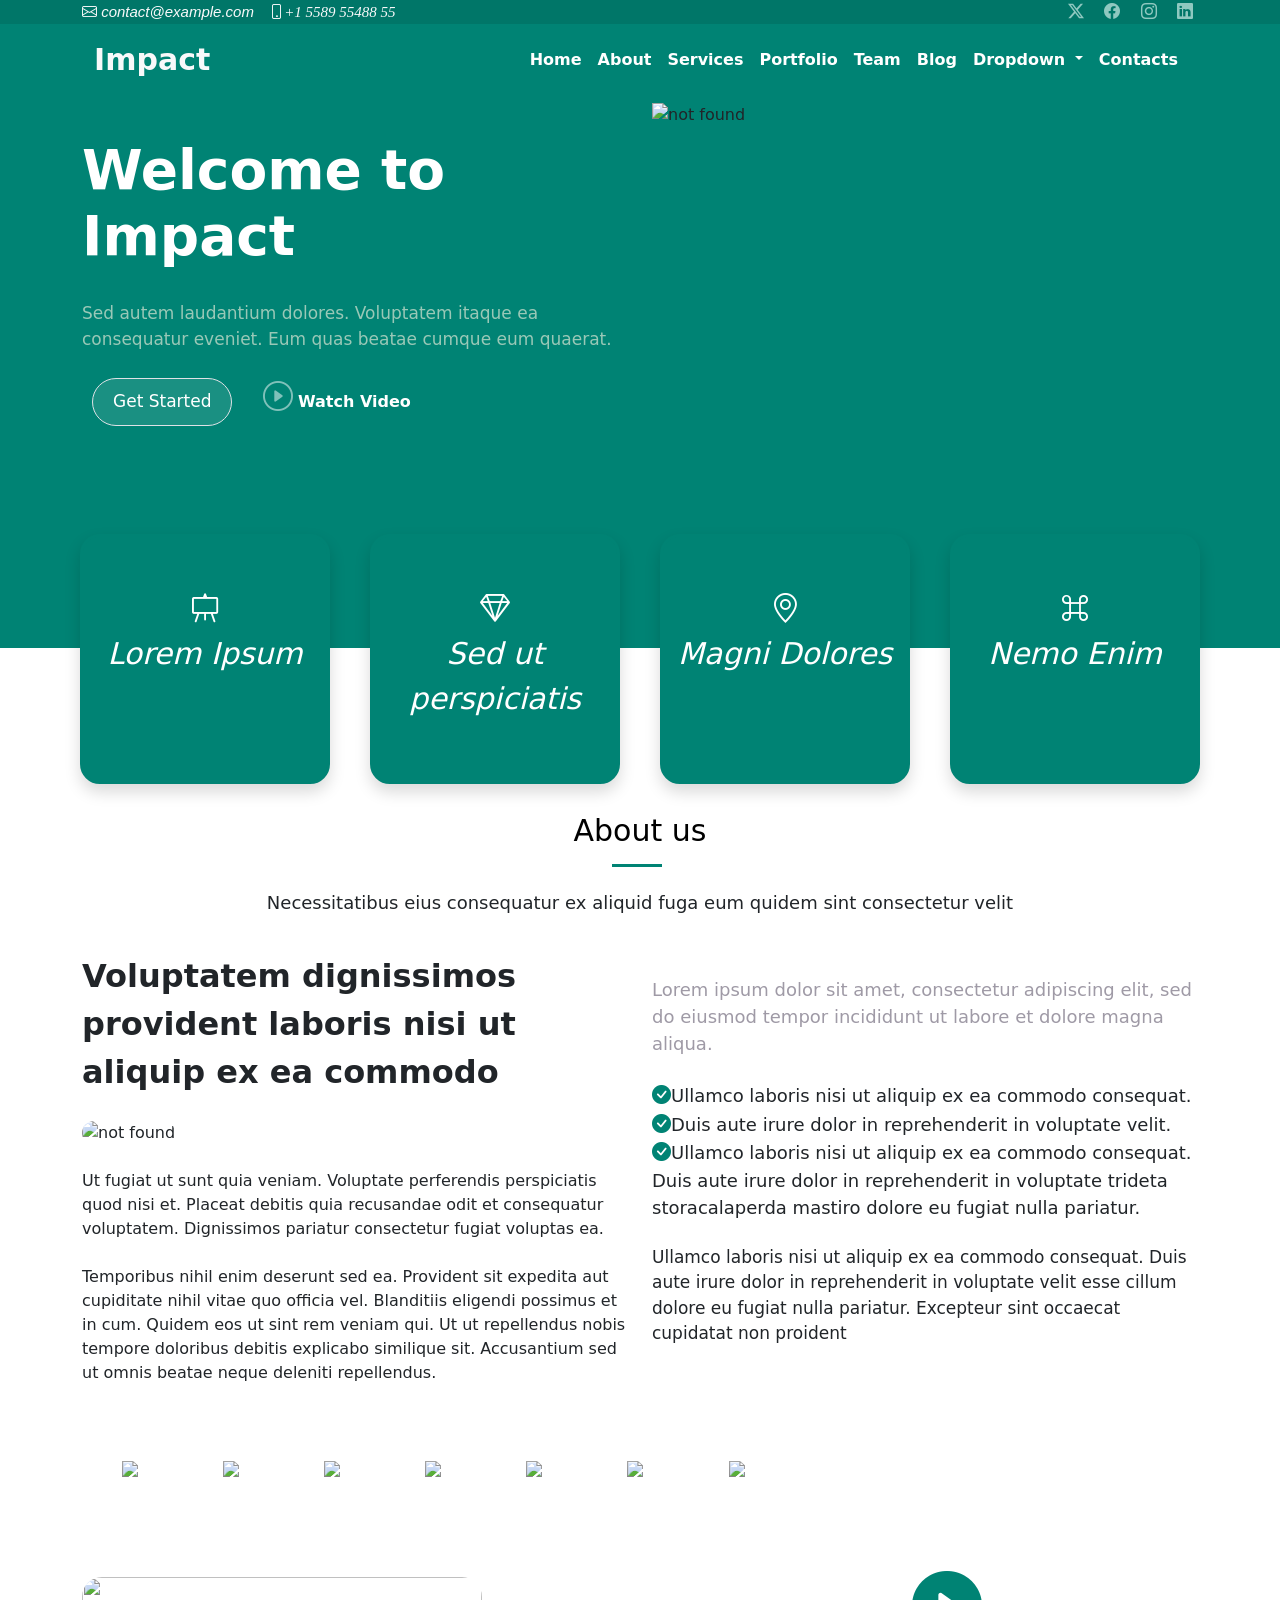
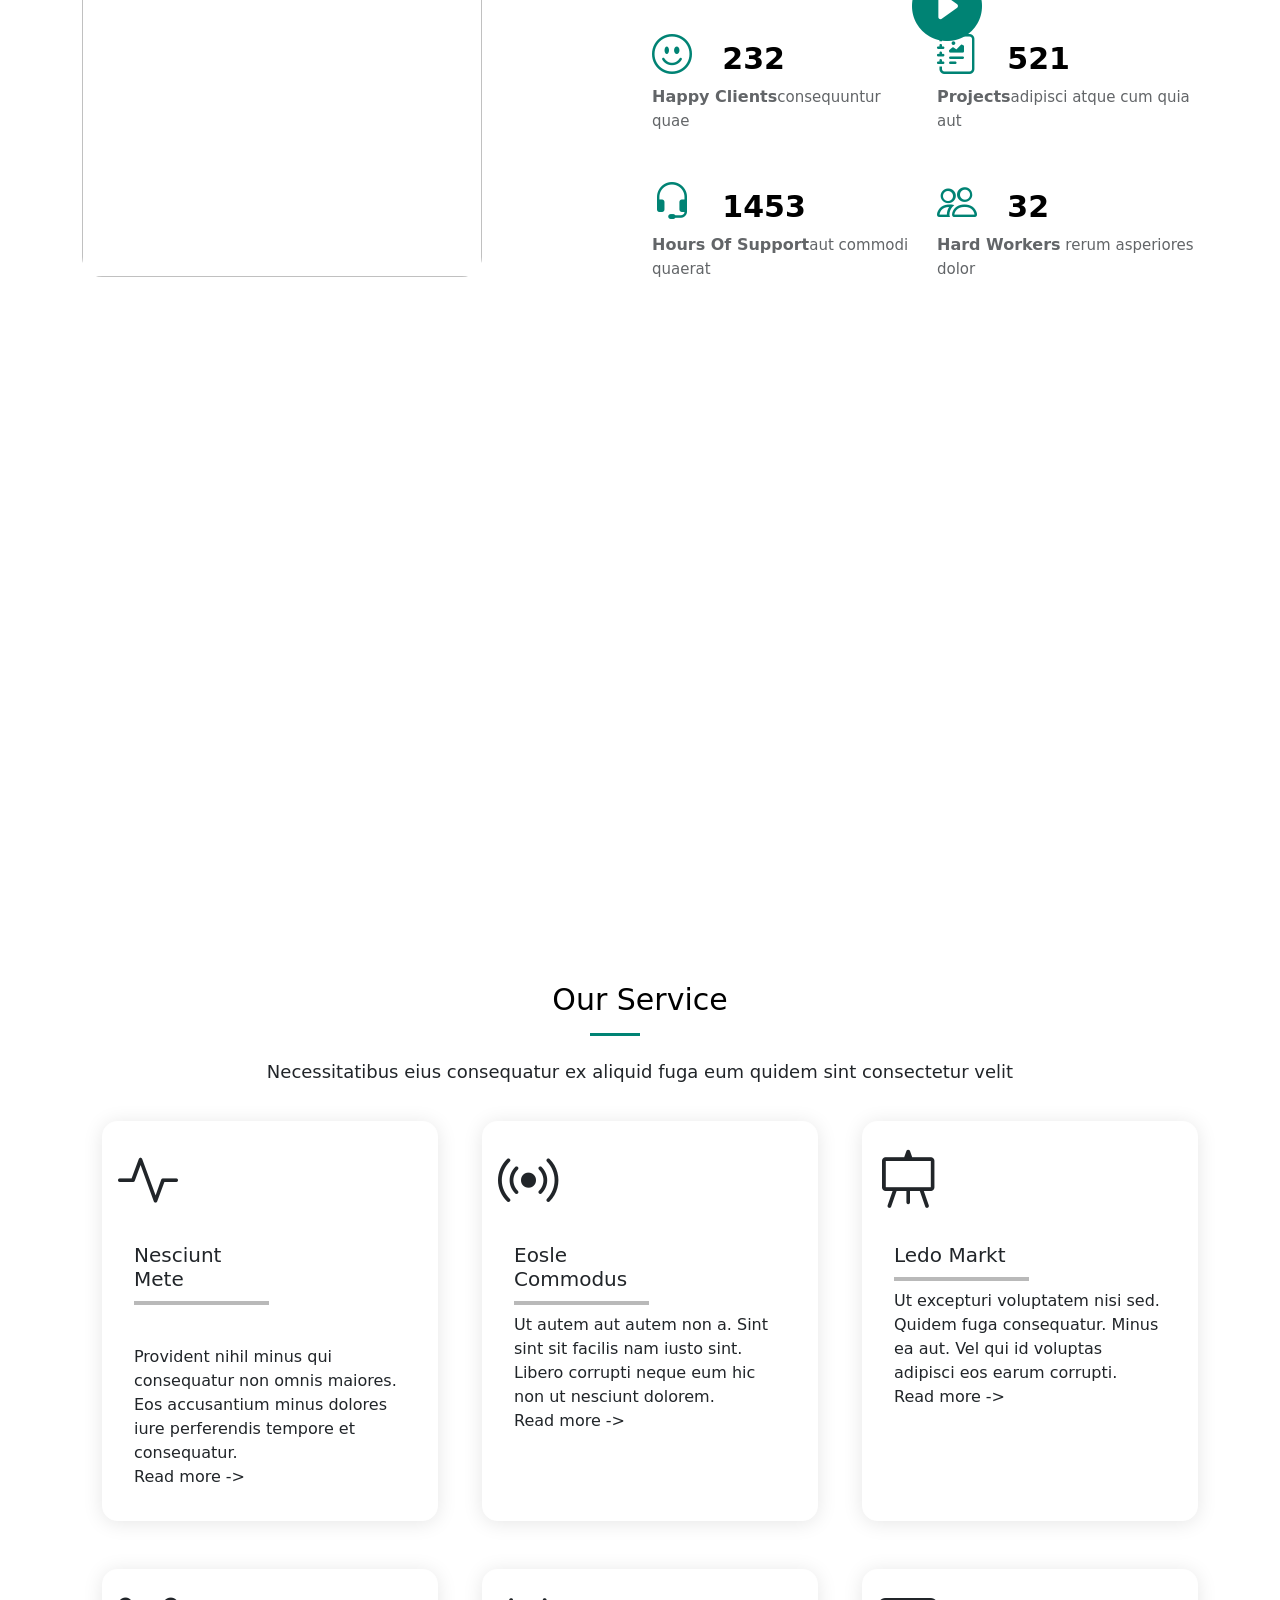
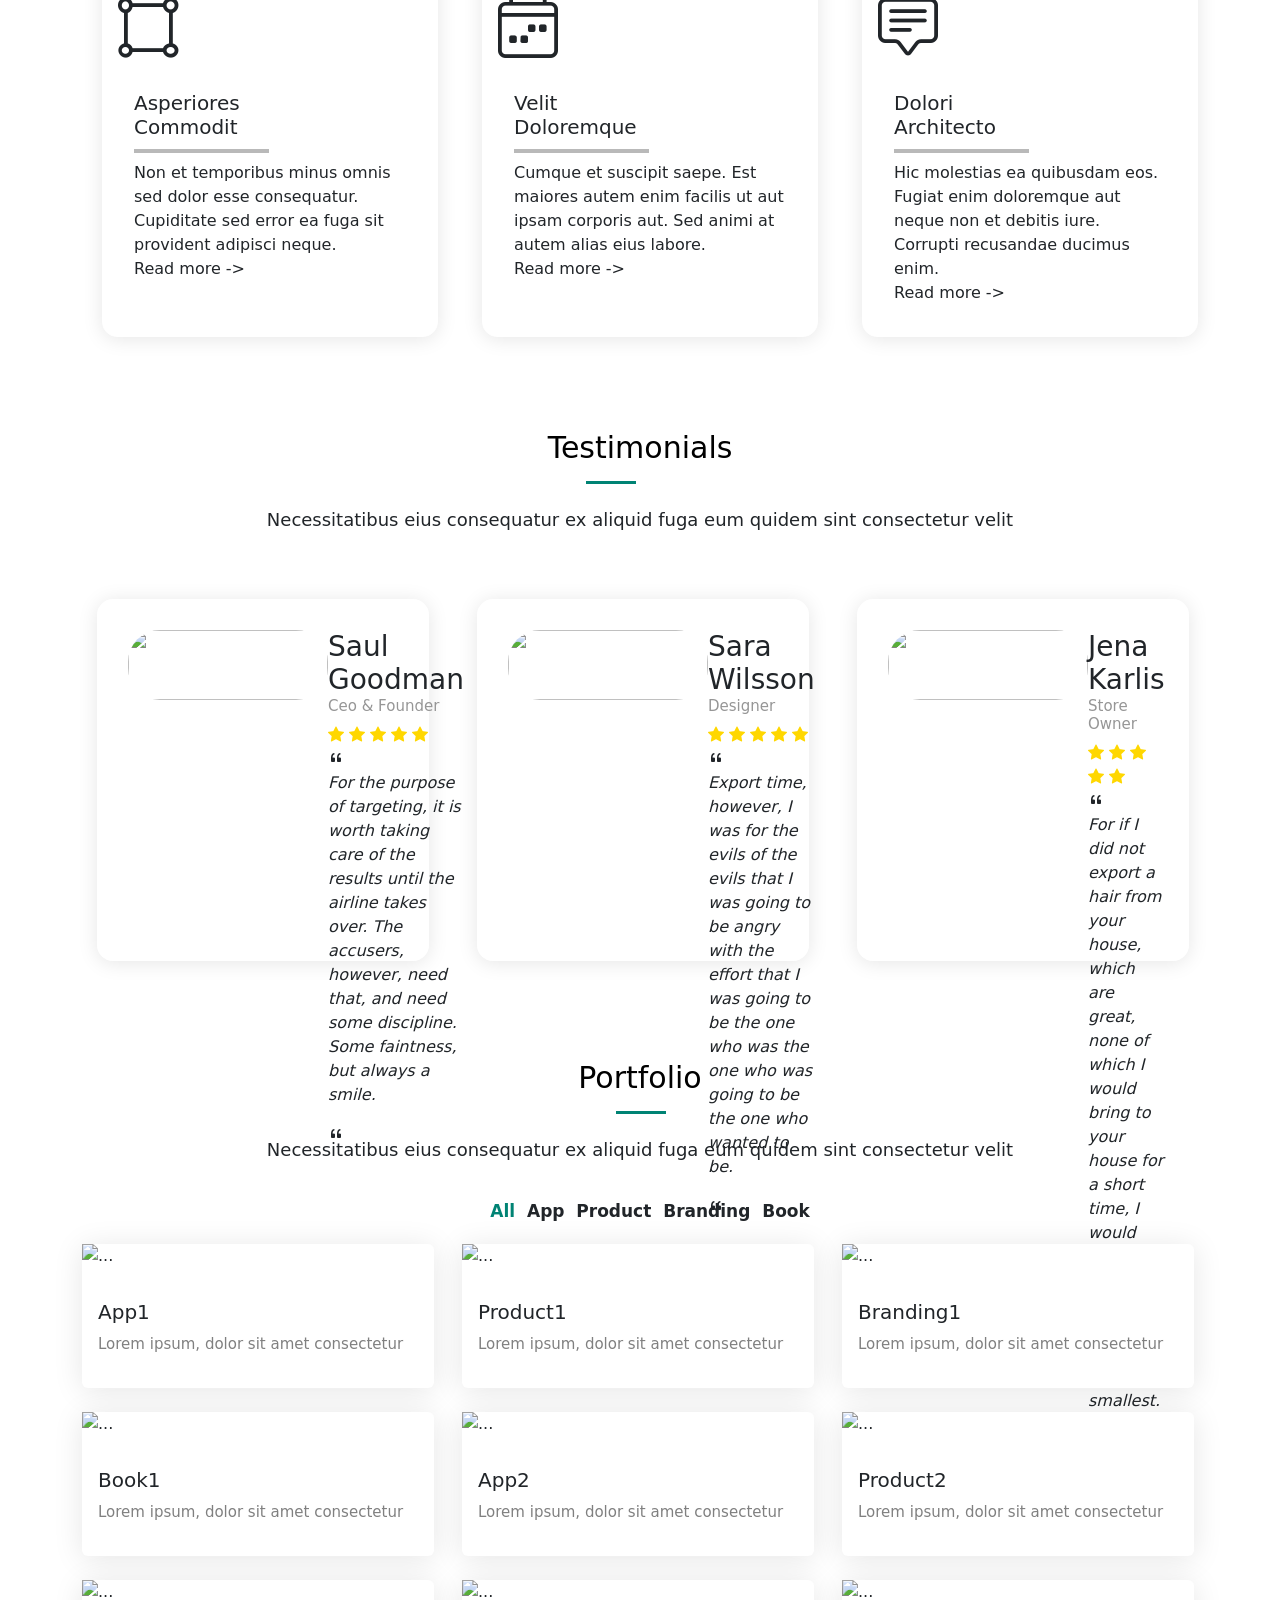
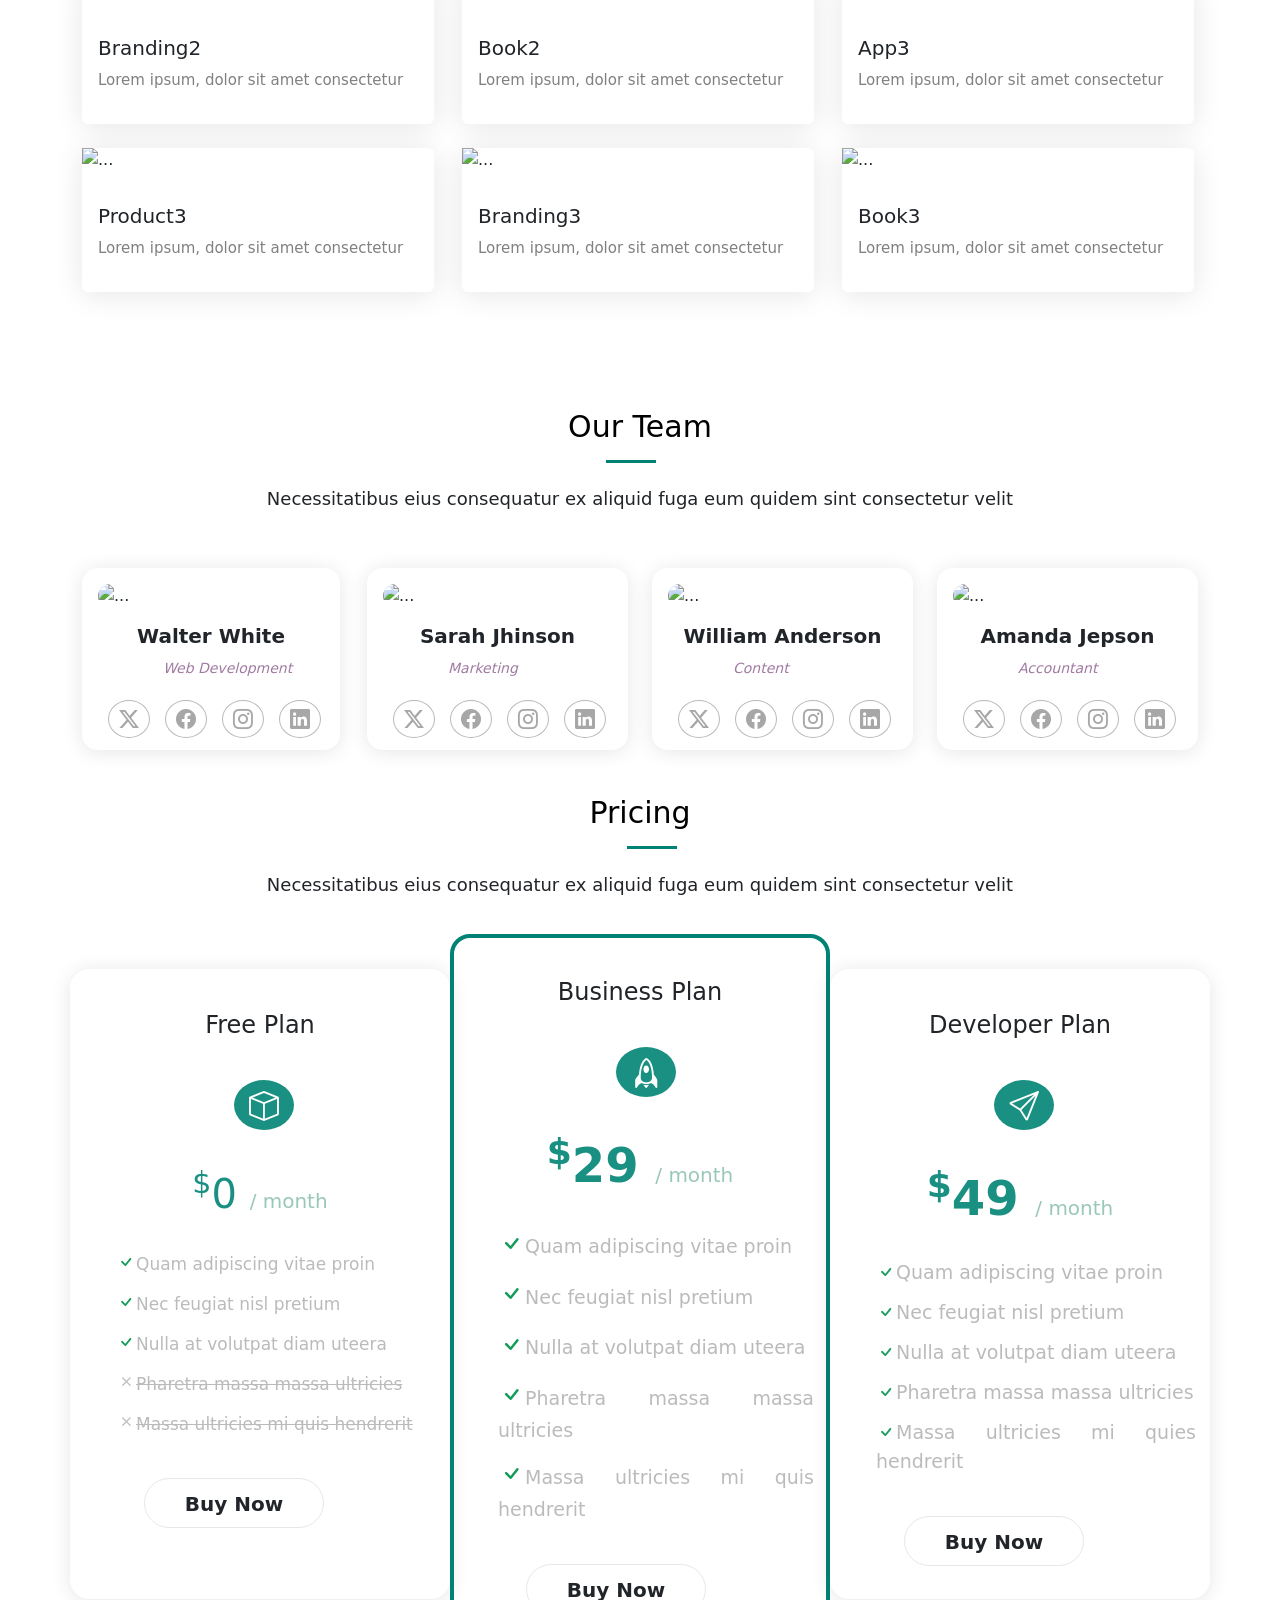
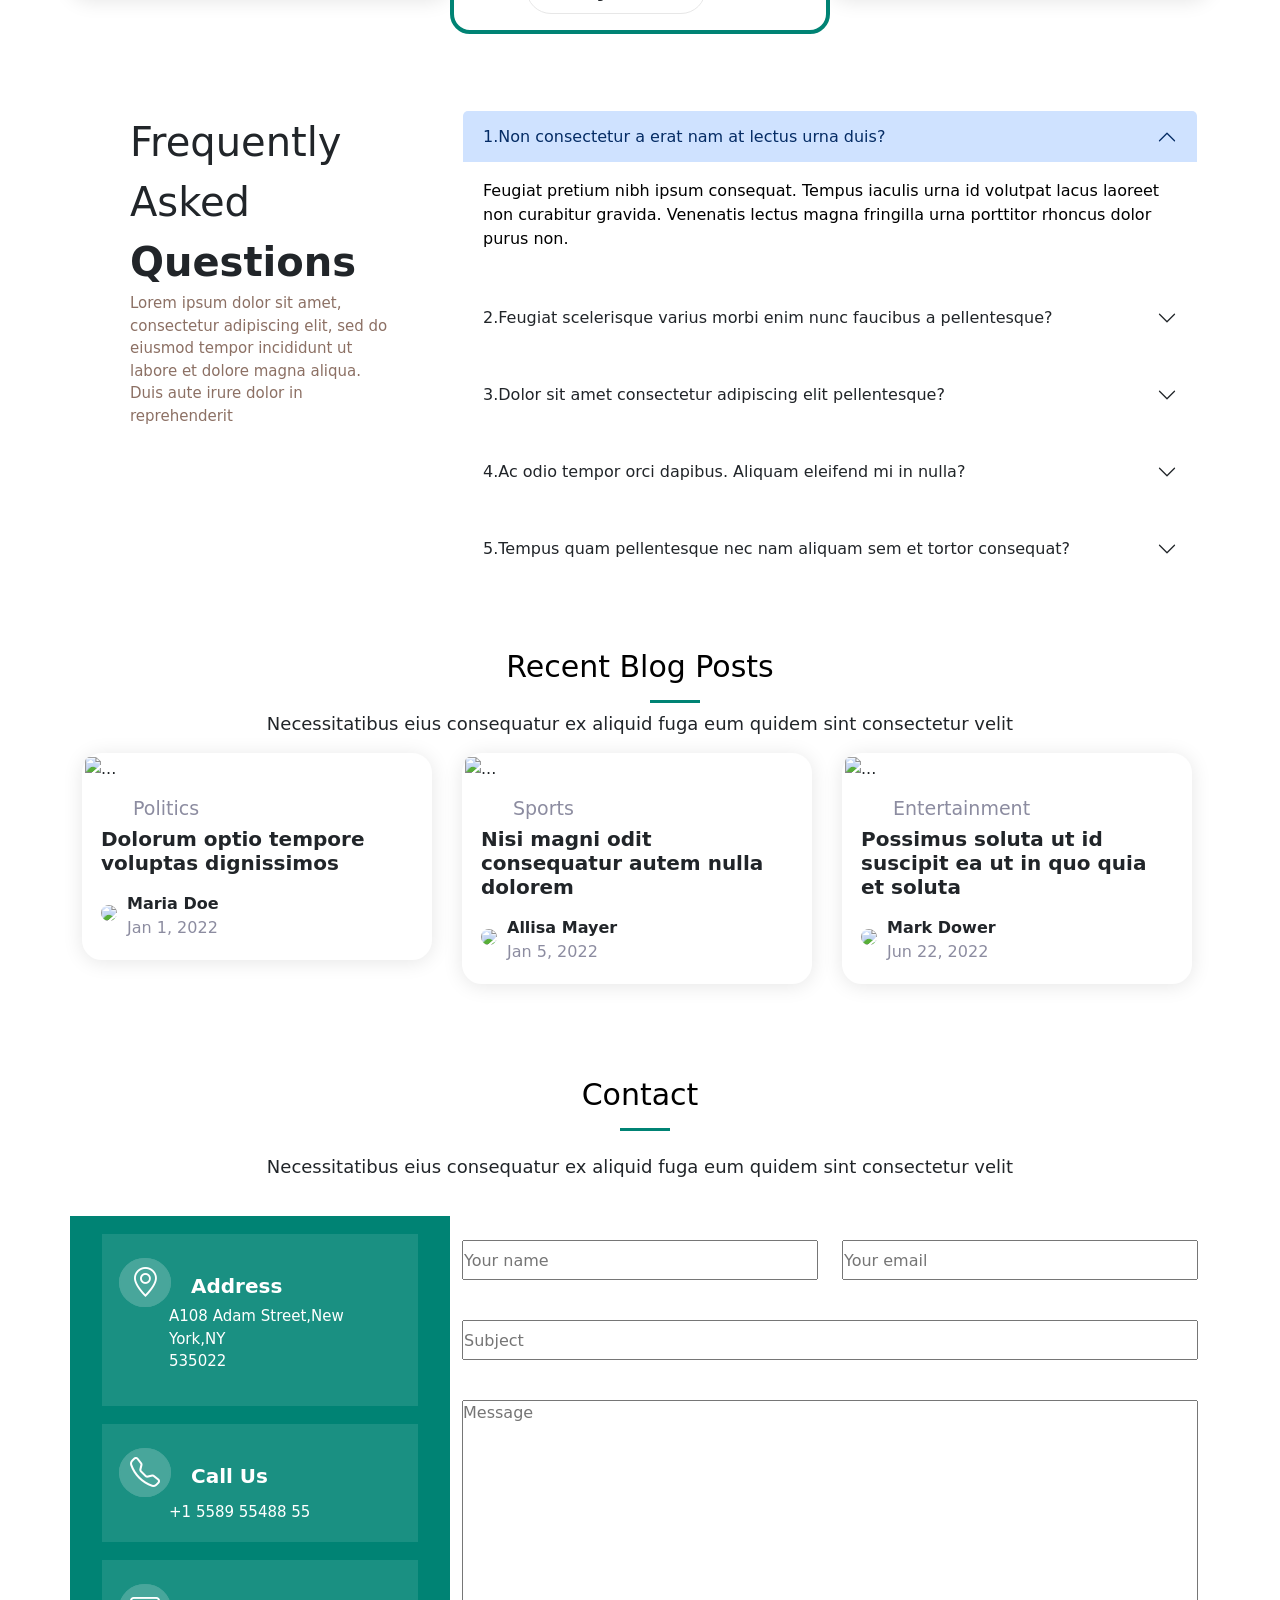
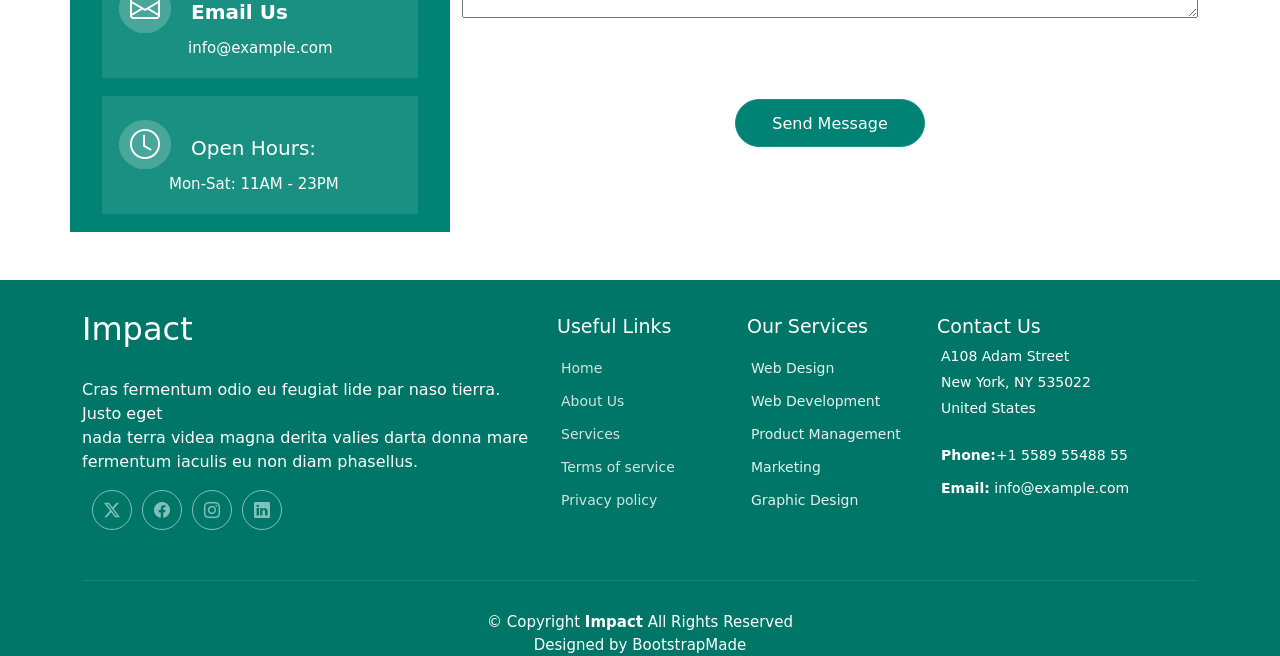
==== commit 4fbee1b1: "some media query" ====
--- a/BootstrapProject.html
+++ b/BootstrapProject.html
@@ -42,7 +42,7 @@
           <nav class="navbar navbar-expand-sm navbar-inverse">
             <div class="container-fluid">
             <a class="navbar-brand text-light" href="#home"  style="font-weight: 700; font-size: 30px;">Impact</a>
-            <button class="navbar-toggler" type="button" data-bs-toggle="collapse" data-bs-target="#navbarNavDropdown"
+            <button class="navbar-toggler bg-danger" type="button" data-bs-toggle="collapse" data-bs-target="#navbarNavDropdown"
               aria-controls="navbarNavDropdown" aria-expanded="false" aria-label="Toggle navigation">
               <span class="navbar-toggler-icon"></span>
             </button>
@@ -109,21 +109,19 @@
       <div class="container">
         <div class="row"><br>
           <div class="col-12 col-sm-6 order-2 order-sm-1" id="a" style="color: white;"><br>
-            <h1 style="font-size: 55px; margin-top: 35px; font-weight: 600;">Welcome to Impact</h1><br>
-            <p style="color: rgb(153,200,183); font-size: 17px;">Sed autem laudantium dolores. Voluptatem itaque ea consequatur eveniet. Eum quas beatae cumque eum quaerat.</p>
-          <a href="#about"> <div class="border">Get Started</div></a>  &nbsp;
-            &nbsp;<a href="https://youtu.be/LXb3EKWsInQ"><i class="bi bi-play-circle" id="icon" style="font-size: 30px;color: white;"></i></a>
-            <b>Watch Video</b>
+             <h1 style="font-size: 55px; margin-top: 35px; font-weight: 600;">Welcome to Impact</h1><br>
+             <p style="color: rgb(153,200,183); font-size: 17px;">Sed autem laudantium dolores. Voluptatem itaque ea consequatur eveniet. Eum quas beatae cumque eum quaerat.</p>
+             <a href="#about"> <div class="border">Get Started</div></a>  &nbsp;
+               &nbsp;<a href="https://youtu.be/LXb3EKWsInQ"><i class="bi bi-play-circle" id="icon" style="font-size: 30px;color: white;"></i></a>
+                 <b>Watch Video</b>
           </div>
-          <div class="col-12 col-sm-6 order-1 order-sm-2" id="a"><br>
-            <img class="img-fluid" src="https://bootstrapmade.com/demo/templates/Impact/assets/img/hero-img.svg"
-              alt=" not found">
-          </div>
+             <div class="col-12 col-sm-6 order-1 order-sm-2" id="a"><br>
+                <img class="img-fluid" src="https://bootstrapmade.com/demo/templates/Impact/assets/img/hero-img.svg" alt=" not found">
+              </div>
         </div>
       </div>
     </div>
     <section>
-
       <div class="container-fluid box-container">
          <div class="container">
           <div class="row gy-4 d-flex justify-content-center justify-content-sm-between">
@@ -141,7 +139,7 @@
     </section>
   </section>
   <br><br><br>
-<br><br>&nbsp;<br><br>
+<br><br<br><br>
 <!-- ----------------------------------------------------  About us ---------------------------------------------------- -->
 <section id="about">
 <div class="heading">
@@ -152,25 +150,25 @@
   <div class="container">
    <div class="row">
       <div class="col-6 col-md-6 col-12">
-        <div class="f1">Voluptatem dignissimos provident laboris nisi ut aliquip ex ea commodo</div>&nbsp;<br>
-        <img src="https://bootstrapmade.com/demo/templates/Impact/assets/img/about.jpg" id="img1" alt="not found">&nbsp;<br><br>
-        <div style="font-size: 16px;">Ut fugiat ut sunt quia veniam. Voluptate perferendis perspiciatis quod nisi et. Placeat debitis quia recusandae odit et consequatur voluptatem. Dignissimos pariatur consectetur fugiat voluptas ea.</div><br>
-        <div style="font-size: 16px;"> Temporibus nihil enim deserunt sed ea. Provident sit expedita aut cupiditate nihil vitae quo officia vel. Blanditiis eligendi possimus et in cum. Quidem eos ut sint rem veniam qui. Ut ut repellendus nobis tempore doloribus debitis explicabo similique sit. Accusantium sed ut omnis beatae neque deleniti repellendus.</div>
+         <div class="f1">Voluptatem dignissimos provident laboris nisi ut aliquip ex ea commodo</div>&nbsp;<br>
+         <img src="https://bootstrapmade.com/demo/templates/Impact/assets/img/about.jpg" id="img1" alt="not found">&nbsp;<br><br>
+         <div style="font-size: 16px;">Ut fugiat ut sunt quia veniam. Voluptate perferendis perspiciatis quod nisi et. Placeat debitis quia recusandae odit et consequatur voluptatem. Dignissimos pariatur consectetur fugiat voluptas ea.</div><br>
+         <div style="font-size: 16px;"> Temporibus nihil enim deserunt sed ea. Provident sit expedita aut cupiditate nihil vitae quo officia vel. Blanditiis eligendi possimus et in cum. Quidem eos ut sint rem veniam qui. Ut ut repellendus nobis tempore doloribus debitis explicabo similique sit. Accusantium sed ut omnis beatae neque deleniti repellendus.</div>
        </div>
 
         <div class="col-6 col-md-6 col-12">&nbsp;
-        <div class="imp">Lorem ipsum dolor sit amet, consectetur adipiscing elit, sed do eiusmod tempor incididunt ut labore et dolore magna aliqua.</div><br>
-        <i class="bi bi-check-circle-fill" style="color: rgb(0,131,116); font-size: 19px;"></i><span style="font-size: 18px;">Ullamco laboris nisi ut aliquip ex ea commodo consequat.</span><br>
-        <i class="bi bi-check-circle-fill" style="color: rgb(0,131,116); font-size: 19px;"></i><span style="font-size: 18px;">Duis aute irure dolor in reprehenderit in voluptate velit.</span><br>
-        <i class="bi bi-check-circle-fill" style="color: rgb(0,131,116); font-size: 19px;"></i><span style="font-size: 18px;">Ullamco laboris nisi ut aliquip ex ea commodo consequat. Duis aute irure dolor in reprehenderit in voluptate trideta storacalaperda mastiro dolore eu fugiat nulla pariatur.</span><br>&nbsp;
-       <div style="font-size: 17px;">
-        Ullamco laboris nisi ut aliquip ex ea commodo consequat. Duis aute irure dolor in reprehenderit in voluptate velit esse cillum dolore eu fugiat nulla pariatur. Excepteur sint occaecat cupidatat non proident
-       </div>&nbsp;
-       <i class="bi bi-play-circle-fill" id="play" ></i>
-       <img src="https://bootstrapmade.com/demo/templates/Impact/assets/img/about-2.jpg" class="img-fluid rounded-4" alt="">
-       <a href="https://www.youtube.com/watch?v=LXb3EKWsInQ" class="glightbox pulsating-play-btn"></a>
-      </div>      
-    <br><br>&nbsp;
+             <div class="imp">Lorem ipsum dolor sit amet, consectetur adipiscing elit, sed do eiusmod tempor incididunt ut labore et dolore magna aliqua.</div><br>
+                <i class="bi bi-check-circle-fill" style="color: rgb(0,131,116); font-size: 19px;"></i><span style="font-size: 18px;">Ullamco laboris nisi ut aliquip ex ea commodo consequat.</span><br>
+                <i class="bi bi-check-circle-fill" style="color: rgb(0,131,116); font-size: 19px;"></i><span style="font-size: 18px;">Duis aute irure dolor in reprehenderit in voluptate velit.</span><br>
+                <i class="bi bi-check-circle-fill" style="color: rgb(0,131,116); font-size: 19px;"></i><span style="font-size: 18px;">Ullamco laboris nisi ut aliquip ex ea commodo consequat. Duis aute irure dolor in reprehenderit in voluptate trideta storacalaperda mastiro dolore eu fugiat nulla pariatur.</span><br>&nbsp;
+           <div style="font-size: 17px;">
+            Ullamco laboris nisi ut aliquip ex ea commodo consequat. Duis aute irure dolor in reprehenderit in voluptate velit esse cillum dolore eu fugiat nulla pariatur. Excepteur sint occaecat cupidatat non proident
+            </div>&nbsp;
+            <i class="bi bi-play-circle-fill" id="play" ></i>
+           <img src="https://bootstrapmade.com/demo/templates/Impact/assets/img/about-2.jpg" class="img-fluid rounded-4" alt="">
+           <a href="https://www.youtube.com/watch?v=LXb3EKWsInQ" class="glightbox pulsating-play-btn"></a>
+        </div>      
+           <br><br>&nbsp;
     <div class="logos col-md-12">
     <div class="logos-slides">
     <img src="https://bootstrapmade.com/demo/templates/Impact/assets/img/clients/client-8.png"style="font-size: 19px;" >
@@ -187,9 +185,7 @@
     <br><br><br><br>
      <div class="row">
       <div class="col-6 col-md-6 col-12">
-      
         <img class="img-5" src="https://bootstrapmade.com/demo/templates/Impact/assets/img/stats-img.svg">
-        
         <a href="https://www.youtube.com/watch?v=LXb3EKWsInQ" class="glightbox pulsating-play-btn"></a>
       </div>
  
@@ -1001,8 +997,8 @@
     </div> 
 
   </div>
-  <br><br>
-  <hr style="opacity: 0.7; color: rgb(26,144,130); margin-bottom: 30px; margin-top: 50px;">
+  
+  <hr class="fot-hr" style="opacity: 0.7; color: rgb(26,144,130); margin-bottom: 30px; margin-top: 50px;">
   <div style="text-align: center;font-size: 15px; color: white;">
     © Copyright <b>Impact</b> All Rights Reserved <br>
 Designed by BootstrapMade
--- a/new Css1.css
+++ b/new Css1.css
@@ -3,13 +3,14 @@
     padding: 0;
     box-sizing: border-box;
 }
-
 #navbarNavDropdown {
     font-weight: bold;
     color: white;
 }
-
-
+.navbar-toggler{
+    padding: 0px;
+    margin-top: 0px;
+}
 .border {
     text-decoration: none;
     transition: 0.2s ease-in;
@@ -24,20 +25,16 @@
     color: white;
     background-color: rgb(26, 144, 130);
 }
-
 .border:hover {
     opacity: 0.9;
     border: 5px solid white;
 }
-
 #icon {
     opacity: 0.5;
 }
-
 #icon:hover {
     opacity: 1;
 }
-
 /* #a{
   margin-bottom: 100px;  
 } */
@@ -62,44 +59,33 @@
     border-radius: 20px;
     /* transform: scale(1,2);
     transform: translate(200px,200px) */
-
-
 }
 
 /* .box:hover{ */
 /* opacity: 0.8 !important; */
 /* } */
-
 .box-hover:hover {
     background-color: rgb(26, 144, 130) !important;
-
     /* opacity: 0.8 ;  */
 }
-
 .box-container {
     position: absolute;
     margin-top: -100px;
-
-}
-
+}
 .Impact {
     height: 600px;
     background-color: rgb(0, 131, 116);
     padding: 30px;
 }
-
 @media screen and (max-width: 576px) {
     .Impact {
         height: 1700px;
     }
-
     .box-container {
         position: relative;
-        margin-top: -1100px;
-
-    }
-}
-
+        margin-top: -1100px
+    }
+}
 .heading {
     width: 90%;
     display: flex;
@@ -109,7 +95,6 @@
     text-align: center;
     margin: 20px auto;
 }
-
 .heading h1 {
     font-size: 30px;
     color: black;
@@ -117,7 +102,6 @@
     margin-bottom: 25px;
     position: relative;
 }
-
 .heading h1::after {
     position: absolute;
     content: "";
@@ -160,61 +144,48 @@
     font-size: 18px;
     margin-top: 15px;
 }
-
 .f1 {
     font-weight: bolder;
     font-size: 32px;
-
-}
-
+}
 .imp {
     color: rgb(159, 154, 166);
     font-size: 18px;
 }
-
-
 #img1 {
     width: 500px;
     height: 400px;
     border-radius: 20px;
 }
-
 @keyframes slide {
     from {
         transform: translateX(0);
     }
-
     to {
         transform: translateX(-200%);
     }
 }
-
 .logos {
     overflow: hidden;
     /* padding: 60px; */
     white-space: nowrap;
 }
-
 .logos:hover .logos-slides {
     animation-play-state: running;
 }
-
 .logos-slides {
     display: inline-block;
     animation: 20s slide infinite linear;
 }
-
 .logos-slides img {
     height: 30px;
     margin: 0 40px;
 }
-
 .img-5 {
     width: 400px;
     height: 300px;
     border-radius: 20px;
 }
-
 /* .pulsating-play-btn {
     width: 94px;
     height: 94px;
@@ -225,27 +196,21 @@
     overflow: hidden;
   }
  */
-
-
 /* .b{
     font-weight: bolder;
     font-size: 20px;
 } */
-
 .a {
     font-size: 30px;
     font-weight: bolder;
     color: black;
 }
-
 .strong::after {
     font-weight: bolder;
 }
-
 .span::before {
     color: white;
 }
-
 #sm1 {
     display: flex;
     width: 50px;
@@ -257,13 +222,11 @@
     /* margin-top: 50px; */
     /* margin-right: 50px; */
 }
-
 #sm2 {
     display: flex;
     flex-direction: row;
     /* justify-content: space-evenly; */
 }
-
 /* #icon-2 {
     font-size:44px !important;
     color:rgb(0,131,116) !important;
@@ -274,16 +237,12 @@
     margin-left: 90px;
      justify-content: center; 
 }    */
-
-
 #icon-4 {
     font-size: 44px;
     color: rgb(0, 131, 116);
     margin-right: 10px;
     font-weight: bolder;
 }
-
-
 /* .co{
     justify-content: left;
     margin-left: 5px;
@@ -293,15 +252,12 @@
 .span {
     font-size: 15px;
 }
-
-
 .p1 {
     /* align-content: end; */
     font-size: 20px;
     justify-content: right;
     display: block;
 }
-
 .cta {
     width: 1140px;
     /* height: 700px; */
@@ -309,11 +265,8 @@
     /* border-radius: 1px; */
     position: absolute;
     overflow: hidden;
-
-}
-
+}
 #play {
-
     color: rgb(0, 131, 116);
     overflow: visible;
     position: absolute;
@@ -324,7 +277,6 @@
     /* transition: 3s; */
     border-radius: 50px;
 }
-
 .h-100 {
     margin-left: 20px;
     padding: 15px;
@@ -333,8 +285,6 @@
     box-shadow: 0px 2px 20px rgba(0, 0, 0, 0.1);
     border-color: rgb(255, 255, 255);
 }
-
-
 #border {
     text-decoration: none;
     transition: 0.2s ease-in;
@@ -349,12 +299,10 @@
     color: white;
     background-color: rgb(0, 131, 116);
 }
-
 #border:hover {
     opacity: 1;
     /* background-color: transparent; */
 }
-
 #flows {
     /* width: 87%;
     height: 700px; */
@@ -383,16 +331,13 @@
     color: white;
     background-color: transparent;
 }
-
 .call-action:hover {
     background-color: rgb(26, 144, 130);
     border-color: rgb(26, 144, 130);
 }
-
 .nes-after {
     margin-bottom: 15px;
 }
-
 /* .unline::after{
     position: absolute;
     content: "";
@@ -410,11 +355,9 @@
     padding-bottom: 10px;
     border-bottom: 4px solid rgb(185, 185, 185);
 }
-
 .unline:hover {
     border-bottom: 4px solid rgb(0, 131, 116);
 }
-
 /* .unline::after:hover{
 background-color: rgb(26,144,130);
   color: rgb(26,144,130);
@@ -431,13 +374,11 @@
 }
 #card-text {
     font-style: italic;
-
 }
 /* .card{
     width: 500px;
     height: 10px;
     border: 1px solid black;
-
 } */
 .card1 {
     width: 270px;
@@ -476,13 +417,12 @@
 #team1{
     /* margin-right: 20px; */
     padding: 15px;
-    width:280px;
+    width:400px;
     border-radius: 15px;
     background-color: white;
     box-shadow: 0px 2px 20px rgba(0, 0, 0, 0.1);
     border-color: rgb(255, 255, 255);
 }
-
 .team-img-1 {
     border-radius: 15px;
     max-width: 100%;
@@ -540,7 +480,6 @@
 .li-1 {
     font-weight: bolder;
     font-size: 17px;
-
 }
 .li {
     color: rgb(0, 131, 116);
@@ -586,16 +525,12 @@
     margin-left: 20px;
     margin-right: 35px;
     margin-bottom: 30px;
-
-}
-
+}
 .mon {
     color: rgb(167, 167, 167);
     font-size: 18px;
     font-weight: 500;
 }
-
-
 .li-3 {
     list-style-type: none;
     font-size: 15px;
@@ -605,7 +540,6 @@
     padding: 30px auto;
     text-align: left;
 }
-
 .box-free {
     box-sizing: border-box;
     border: 4px solid rgb(26, 144, 130);
@@ -617,21 +551,17 @@
     margin-left: 150px;
     color: white;
     background-color: rgb(26, 144, 130);
-
-}
-
+}
 .sup {
     font-weight: bolder;
     font-size: 50px;
     color: rgb(0, 131, 116);
     margin-top: 40px;
 }
-
 span {
     margin-top: 60px;
     font-size: 30px;
 }
-
 .box-pricing {
     box-shadow: 0px 2px 20px rgba(0, 0, 0, 0.1);
     border-color: rgb(255, 255, 255);
@@ -640,14 +570,11 @@
     height: 630px;
     border-radius: 20px;
 }
-
 .box-pricing-1 {
     border: 4px solid rgb(0, 131, 116);
     border-radius: 20px;
     height: 700px !important;
 }
-
-
 .buy {
     border: 1px solid rgb(231, 231, 231);
     width: 180px;
@@ -661,84 +588,20 @@
     font-size: 20px;
     font-weight: 600;
 }
-
 .buy:hover {
     color: white;
     background-color: rgb(26, 144, 130);
 }
-
 .as {
     margin-top: 78px;
     font-size: 40px;
     font-weight: 360;
 }
-
 .it {
     font-size: 15px;
     font-weight: 400;
     color: rgb(140,112,100);
-}
-
-#accordion {
-    margin: 100px auto;
-    width: 700px;
-}
-
-#accordion li {
-    list-style: none;
-    width: 100%;
-    margin-bottom: 10px;
-    background-color: white;
-    padding: 10px;
-    border-radius: 4px;
-    box-shadow: 0px 2px 20px rgba(0, 0, 0, 0.1);
-    border-color: rgb(255, 255, 255);
-
-}
-
-#accordion li label {
-    padding: 10px;
-    display: flex;
-    align-items: center;
-    justify-content: space-between;
-    font-size: 19px;
-    font-weight: 500;
-    cursor: pointer;
-}
-
-#accordion li label:hover {
-    color: rgb(26, 144, 130);
-}
-
-#accordion li label span {
-    transform: rotate(90deg);
-    font-size: 18px;
-    font-weight: 200;
-    margin-top: 16px;
-}
-
-#accordion label+input[type="radio"] {
-    display: none;
-}
-
-#accordion label+input[type="radio"]:hover {
-    color: rgb(26, 144, 130);
-}
-
-#accordion .content {
-    padding: 0, 5px;
-    line-height: 26px;
-    max-height: 0;
-    overflow: hidden;
-    font-size: 15px;
-    transition: max-height 0.7s;
-}
-
-#accordion label+input[type="radio"]:checked+.content {
-    max-height: 300px;
-}
-
-
+} 
 /* .acc{
     margin-top: 18%;
    font-size: 20px;
@@ -779,7 +642,6 @@
 .num-1:hover{
     color: rgb(26,144,130);
 } */
-
 .bor {
     border: 3px solid black;
     border-radius: 20px;
@@ -789,16 +651,13 @@
     position: static;
     box-shadow: 0px 2px 20px rgba(0, 0, 0, 0.1);
     border-color: rgb(255, 255, 255);
-
-}
-
+}
 .blog-1 {
     border-image: auto;
     margin-bottom: 10px;
     width: 300px;
     height: 300px;
 }
-
 .min-img {
     border-radius: 50%;
     width: 50px;
@@ -807,15 +666,12 @@
     margin-left: 0;
     margin-bottom: 20px;
 }
-
 .pol {
     font-size: 19px;
     font-weight: 400;
     color: rgb(140, 140, 160);
     margin-left: 32px;
-
-}
-
+}
 .min-txt {
     font-size: 16px;
     font-weight: 700;
@@ -827,7 +683,6 @@
     margin-right: 33px;
     margin-top: -13px;
 }
-
 .mintxt-1 {
     font-size: 16px;
     font-weight: 300;
@@ -836,19 +691,14 @@
     /* padding-top: 5px; */
     /* padding-bottom: 30px; */
 }
-
 .de {
     font-size: 19px;
     font-weight: 700;
     margin-bottom: 30px;
 }
-
 .de:hover {
     color: rgb(26, 144, 130);
 }
-
-/* ---------  Contract   ---------- */
-
 .full {
     /* border: 1px solid rgb(0,131,116); */
     /* width: 400px; */
@@ -856,9 +706,7 @@
     /* background-color: rgb(0,131,116); */
     padding-left: 20px;
     padding-right: 20px;
-
-}
-
+}
 .con-box {
     border: 2px solid rgb(26, 144, 130);
     /* width: 350px; */
@@ -870,9 +718,7 @@
     background-color: rgb(26, 144, 130) !important;
     color: white;
     font-size: 20px;
-
-}
-
+}
 .con-log {
     font-size: 30px;
     color: white;
@@ -883,52 +729,13 @@
     padding: 6px 10px;
     background-color: rgb(72, 166, 155);
 }
-
 .con-nam {
     width: 100%;
     height: 40px;
 }
-
-/* 
-.name{
-    width: 350px;
-    height: 40px;
-    margin-top: 30px;
-    margin-bottom: 30px;
-    margin-left: 19px;
-position: absolute;
-
-}
-.name:hover{
-    border-color: rgb(72,166,155);
-} */
-
-/* .email{
-    width: 330px;
-    height: 40px;
-    margin-left: 400px;
-  position: absolute;
-  margin-top: 30px;
-}
-
-.subject{
-    width: 710px;
-    height: 40px;
-    margin-top: 100px;
-    margin-left: 20px;
-} */
 #Message {
     width: 100%;
-
-}
-
-/* .message{
-    margin-left: 20px;
-    margin-top: 30px;
-   width: 710px;
-    height: 280px;
-  text-align: justify; */
-/* } */
+}
 .submit {
     /* margin-left: 300px; */
     margin-top: 50px;
@@ -943,22 +750,10 @@
     text-align: center;
     padding: 12px;
 }
-
 .submit:hover {
     opacity: 0.9;
 }
-
 .fot {
-    /* color: rgb(128,193,186);
-    font-size: 18px;
-    margin-left: 10px;
-    margin-bottom: 400px;
-    border: 1px solid white;
-    border-radius: 90px;
-    width: 90px;
-    height: 90px;
-  /* padding: 7px; */
-    /* opacity: 0.9; */
     color: rgb(128, 193, 186);
     border: 1px solid rgb(128, 193, 186);
     height: 40px;
@@ -969,13 +764,11 @@
     justify-content: center;
     margin-left: 10px;
 }
-
 .fot:hover {
     color: rgb(255, 255, 255);
     border-color: rgb(255, 255, 255);
     font-weight: bolder;
 }
-
 .use {
     list-style: none;
     color: white;
@@ -984,7 +777,6 @@
     opacity: 0.9;
     font-size: 14px;
 }
-
 .use:hover {
     color: white;
 }
@@ -1029,6 +821,13 @@
     .bor {
      margin-bottom: 20px;
    }  
+    #team1{
+        width: 320px;
+    }
+    /* .fot-hr{
+        margin-top: 0px;
+        margin-bottom: 0px;
+    } */
 }
 
 
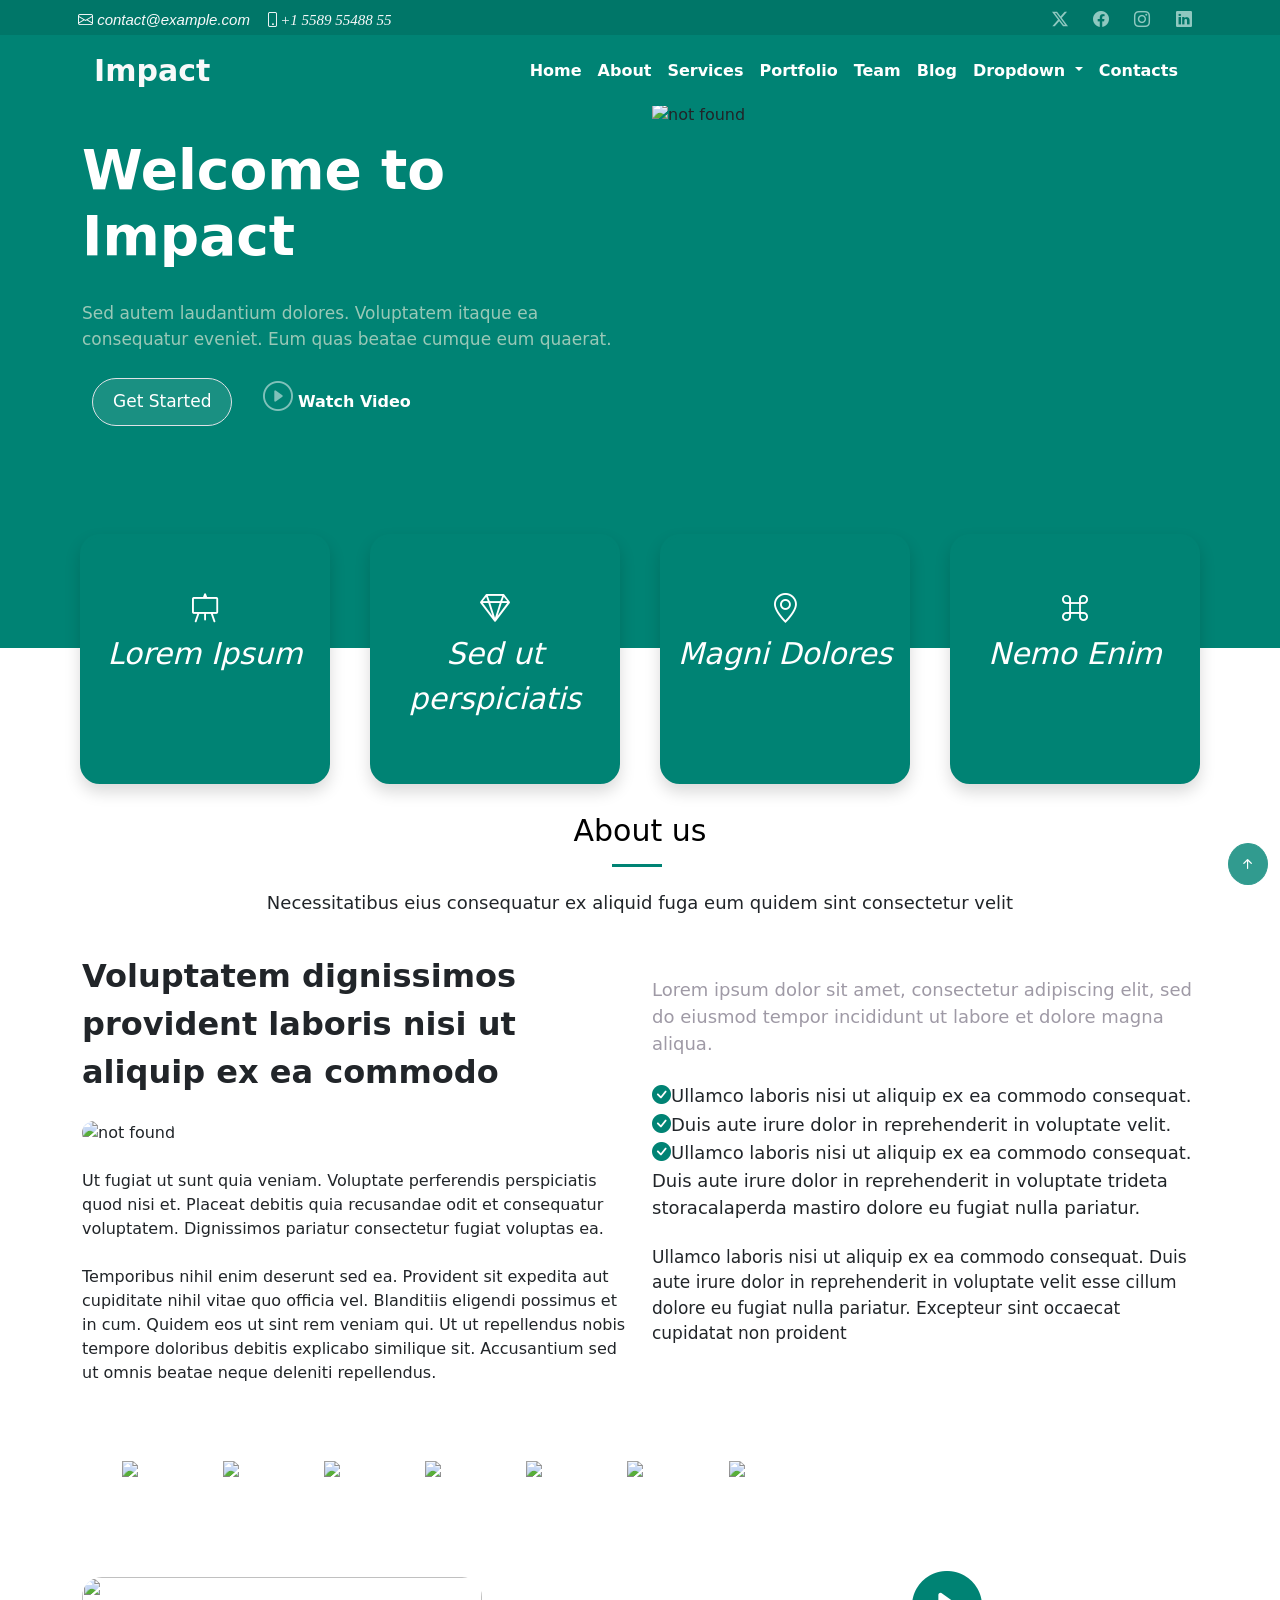
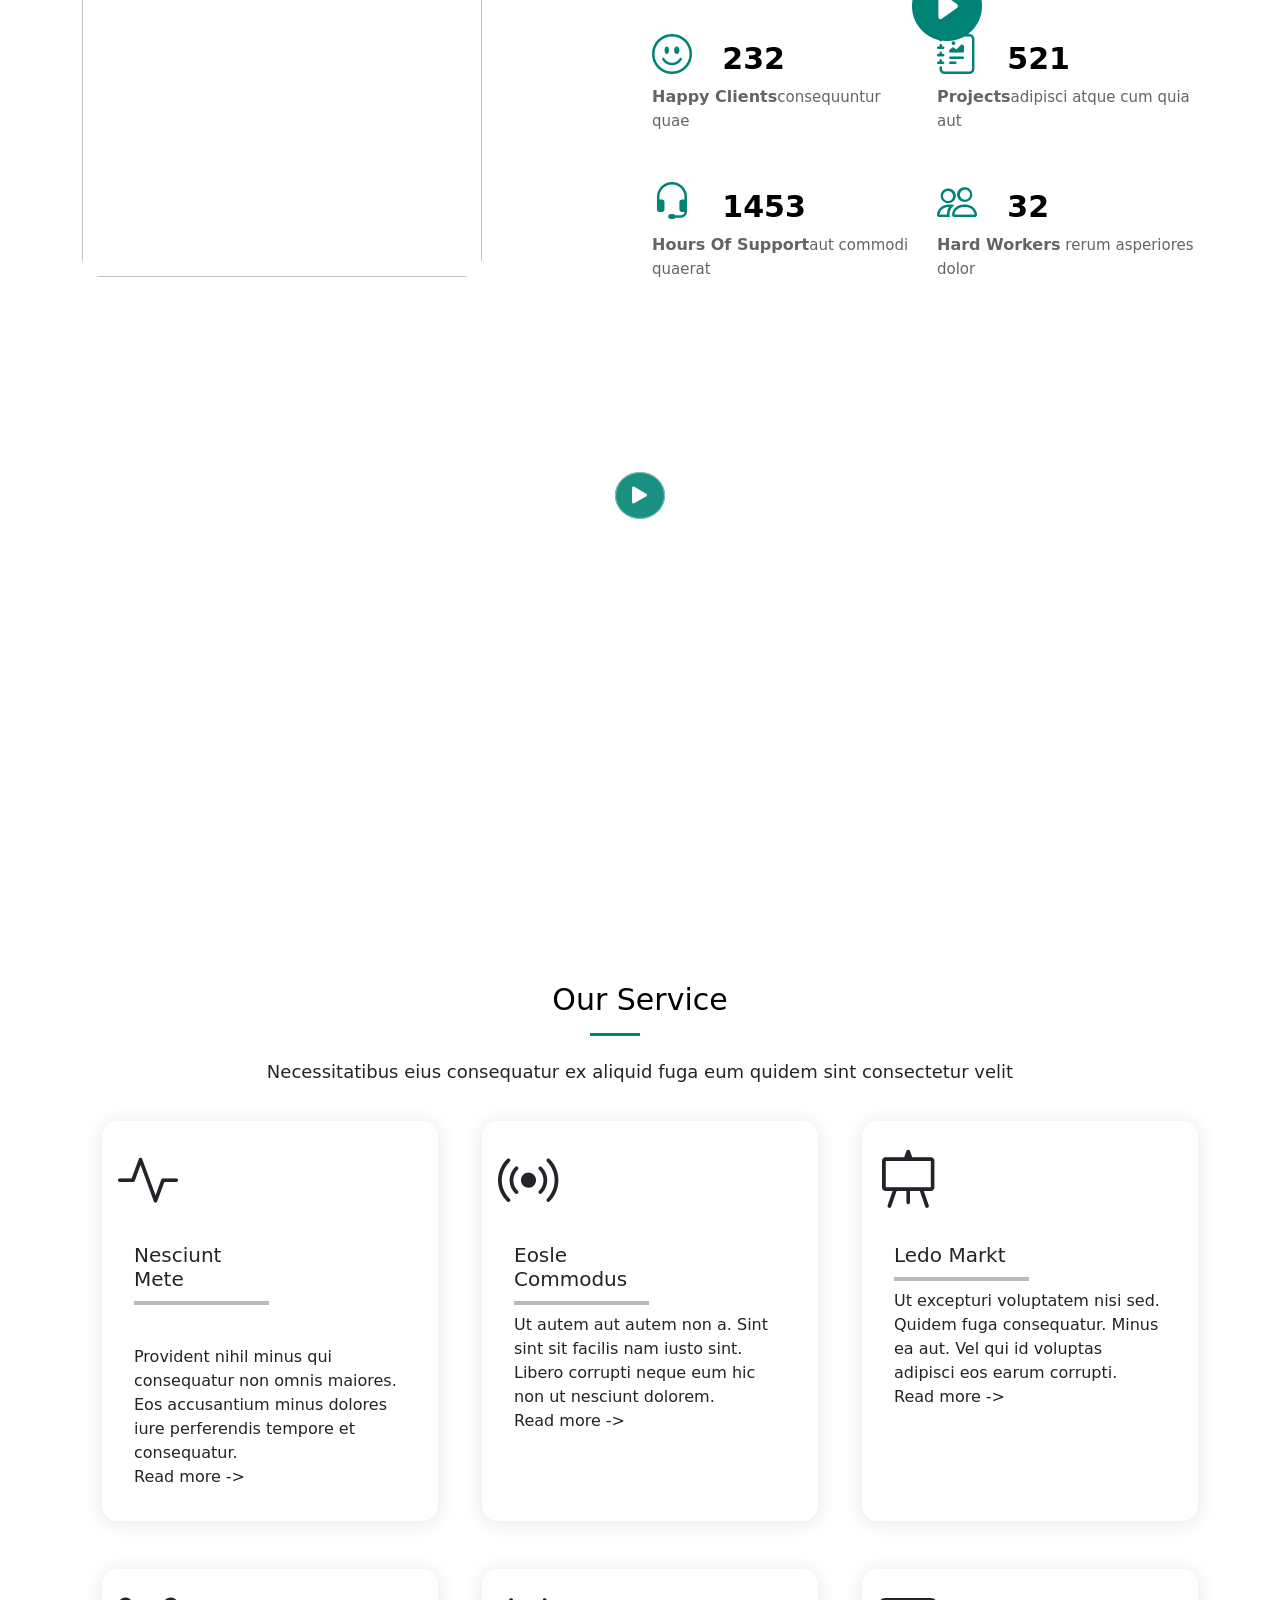
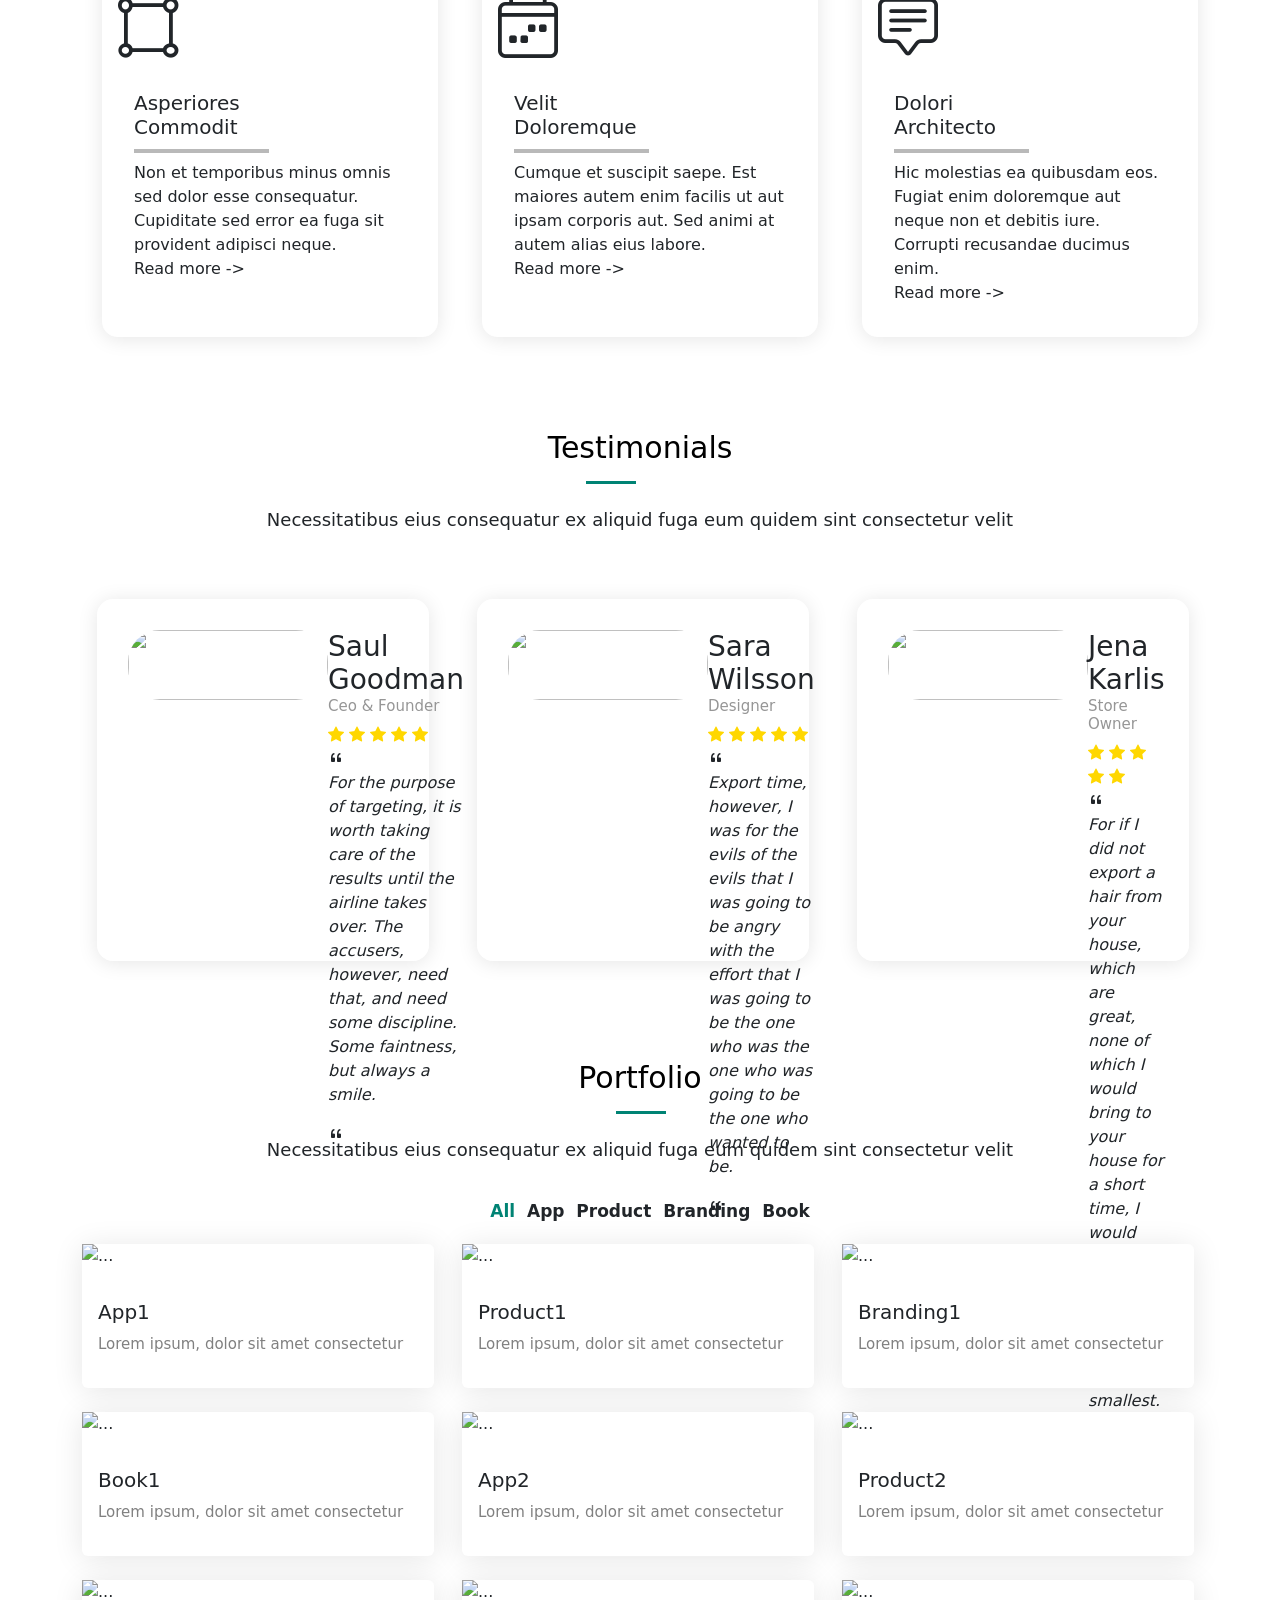
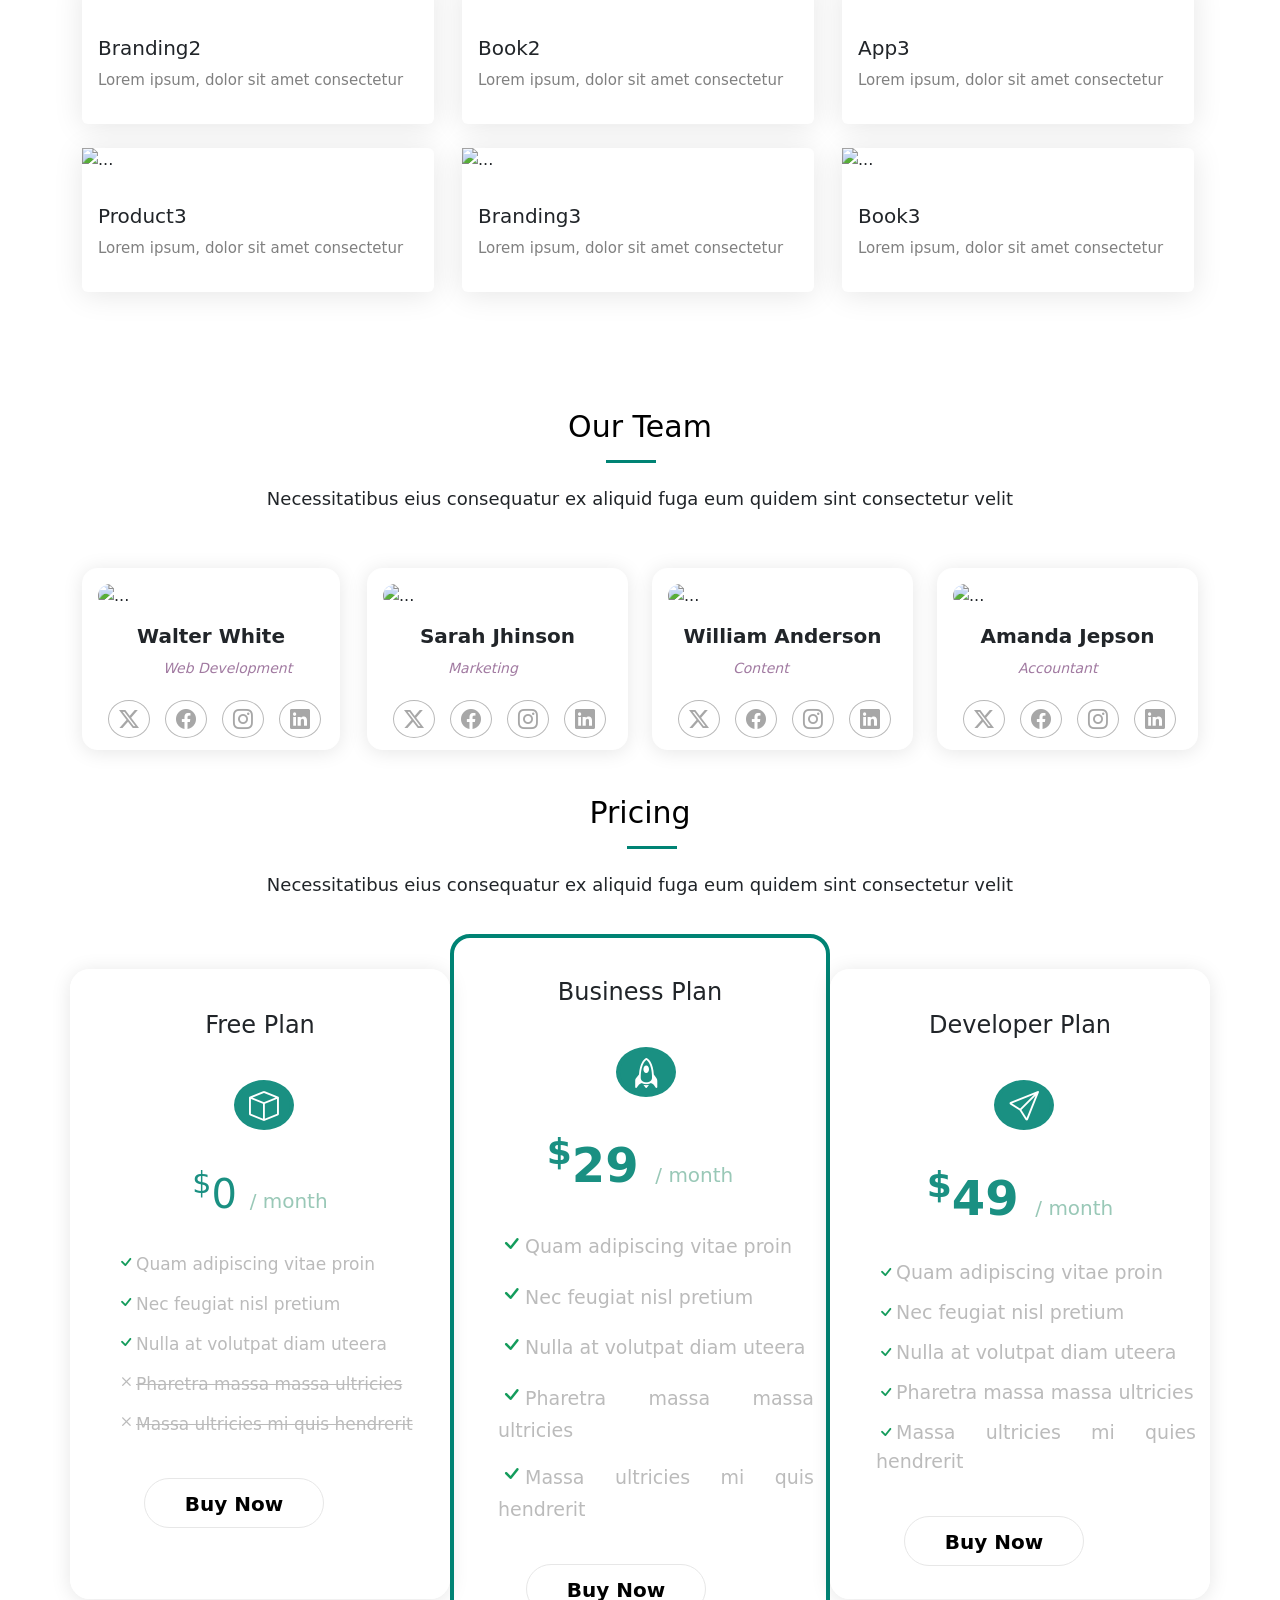
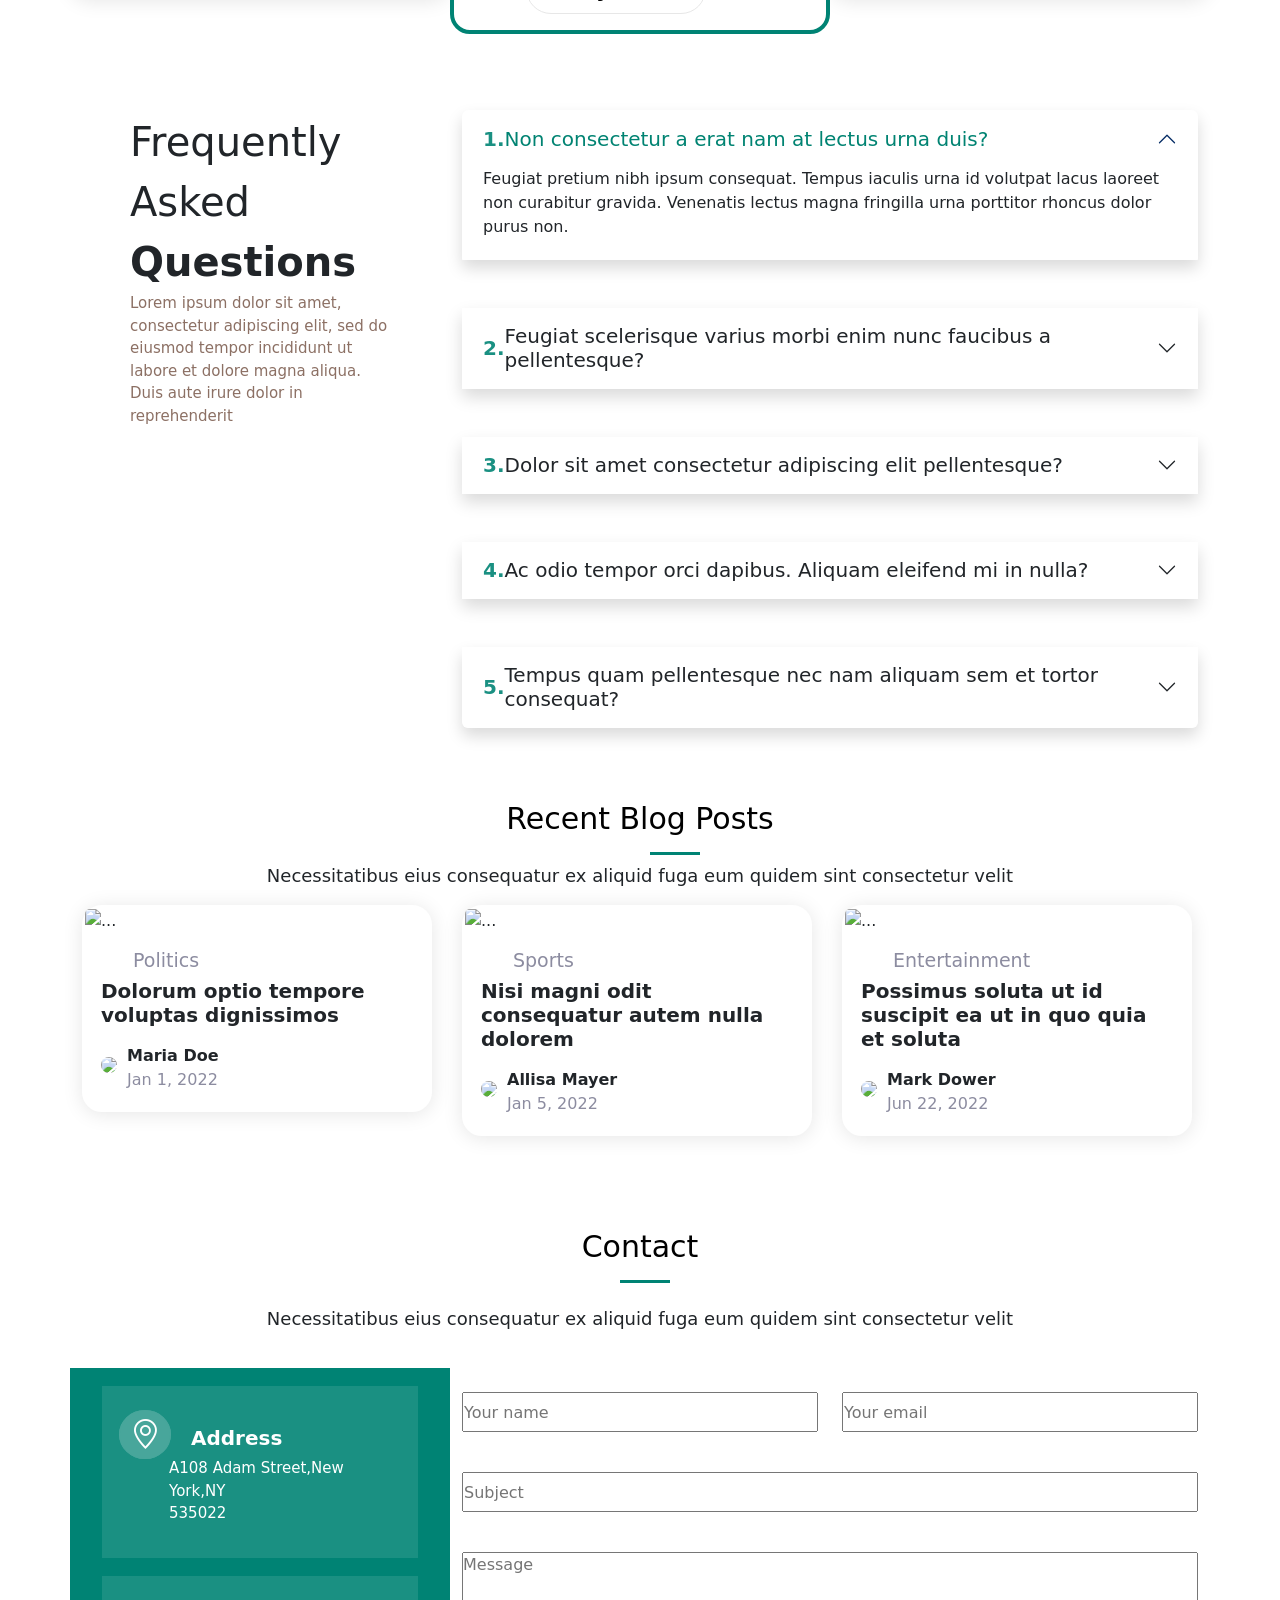
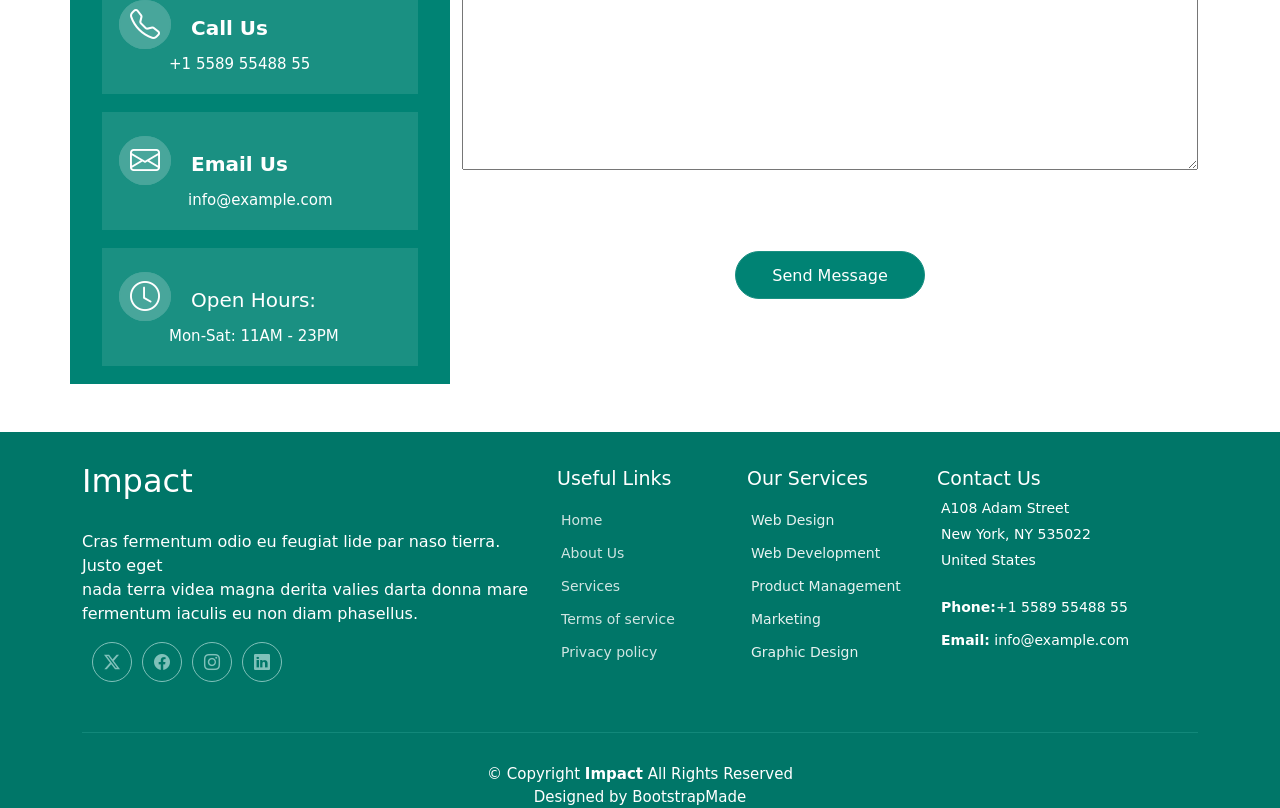
==== commit 08d545e8: "adding some container" ====
--- a/BootstrapProject.html
+++ b/BootstrapProject.html
@@ -17,92 +17,95 @@
 
 <body>
 
-  <div class="container-fluid top fixed-top" style="background-color: rgb(0,118,104);">
+  <div class="container-fluid fixed-top " style="background-color: rgb(0,118,104); ">
     <div class="container">
       <div class="row">
-        <div class="col-12 col-sm-6 text=center text-light text-sm-start">
+        <div class="col-12 col-sm-6 text=center text-light text-sm-start p-2 ">
           <i class="bi bi-envelope"
             style="font-family: 'Segoe UI', Tahoma, Geneva, Verdana, sans-serif; font-size: 15px;">&nbsp;contact@example.com</i>&nbsp;&nbsp;
           <i class="bi bi-phone" style="font-size: 15px; font-family:Times New Roman;">+1 5589 55488 55</i>
         </div>
-        <div class="col-sm-6 text-end d-none d-sm-block">
-          <i class="bi bi-twitter-x" style="color:rgb(143,200,192);"></i>&nbsp;&nbsp;&nbsp;
-          <i class="bi bi-facebook" style="color: rgb(143,200,192);"></i>&nbsp;&nbsp;&nbsp;
-          <i class="bi bi-instagram" style="color: rgb(143,200,192);"></i>&nbsp;&nbsp;&nbsp;
-          <i class="bi bi-linkedin" style="color: rgb(143,200,192);"></i>&nbsp;
-        </div>
-      </div>
-    </div>
-  </div>
-
-  <div class="container-fluid top-1 fixed-top mt-4" style="background-color: rgb(0,131,116);">
-    <div class="container" >
-      <div class="row">
-        <div class="col navbar-col">
-          <nav class="navbar navbar-expand-sm navbar-inverse">
-            <div class="container-fluid">
-            <a class="navbar-brand text-light" href="#home"  style="font-weight: 700; font-size: 30px;">Impact</a>
-            <button class="navbar-toggler bg-danger" type="button" data-bs-toggle="collapse" data-bs-target="#navbarNavDropdown"
-              aria-controls="navbarNavDropdown" aria-expanded="false" aria-label="Toggle navigation">
-              <span class="navbar-toggler-icon"></span>
-            </button>
-            <div class="collapse navbar-collapse justify-content-end col-md-4" id="navbarNavDropdown">
-              <ul class="navbar-nav">
-                <li class="nav-item">
-                  <a class="nav-link active" style="color: white;" aria-current="page" href="#home">Home</a>
-                </li>
-                <li class="nav-item">
-                  <a class="nav-link"  style="color: white;" aria-current="page"  href="#about">About</a>
-                </li>
-                <li class="nav-item">
-                  <a class="nav-link" style="color: white;" aria-current="page" href="#Service">Services</a>
-                </li>
-                <li class="nav-item">
-                  <a class="nav-link" style="color: white;" aria-current="page" href="#Portfolio">Portfolio</a>
-                </li>
-                <li class="nav-item">
-                  <a class="nav-link" style="color: white;" aria-current="page" href="#Our Team">Team</a>
-                </li>
-                <li class="nav-item">
-                  <a class="nav-link" style="color: white;" aria-current="page" href="#">Blog</a>
-                </li>
-
-                <li class="nav-item dropdown">
-                  <a class="nav-link dropdown-toggle" style="color: white;" href="#" role="button"
-                    data-bs-toggle="dropdown" aria-expanded="false">
-                    Dropdown
-                  </a>
-                  <ul class="dropdown-menu">
-                    <li><a class="dropdown-item" href="#">Dropdown1</a></li>
-                    <li class="nav-item dropdown">
-                      <a class=" nav-link dropdown-toggle" href="#" role="button" data-bs-toggle="dropdown"
-                        aria-expanded="false">Deep Dropdown</a>
-                      <ul class="dropdown-menu">
-
-                        <li><a class="dropdown-item" href="#">Dropdown1</a></li>
-                        <li><a class="dropdown-item" href="#">Dropdown2</a></li>
-                        <li><a class="dropdown-item" href="#">Dropdown3</a></li>
-                        <li><a class="dropdown-item" href="#">Dropdown4</a></li>
-                        <li><a class="dropdown-item" href="#">Dropdown5</a></li>
-                      </ul>
-                    </li>
-
-                    <li><a class="dropdown-item" href="#">Dropdown2</a></li>
-                    <li><a class="dropdown-item" href="#">Dropdown3</a></li>
-                    <li><a class="dropdown-item" href="#">Dropdown4</a></li>
-                  </ul>
-                </li>
-                <li class="nav-item">
-                  <a class="nav-link" style="color: white;" href="#">Contacts</a>
-                </li>
-              </ul>
-            </div>
-        </div>
-        </nav>
-      </div>
-    </div>
-  </div>
-  </div>
+        <div class="col-sm-6 text-end d-none d-sm-block p-2">
+          <a href="#" class="text-decoration-none"><i class="bi bi-twitter-x " style="color:rgb(143,200,192);"></i> </a> &nbsp;&nbsp;&nbsp;
+          <a href="#"  class="text-decoration-none"><i class="bi bi-facebook " style="color: rgb(143,200,192);"></i> </a> &nbsp;&nbsp;&nbsp;
+          <a href="#"  class="text-decoration-none"><i class="bi bi-instagram" style="color: rgb(143,200,192) "></i></a> &nbsp;&nbsp;&nbsp;
+          <a href="#"  class="text-decoration-none"><i class="bi bi-linkedin " style="color: rgb(143,200,192);"></i> </a> &nbsp;
+        </div>
+      </div>
+    </div>
+  </div>
+
+  <section>
+    <div class="container-fluid  fixed-top " style="background-color: rgb(0,131,116); margin-top: 35px;">
+      <div class="container">
+        <div class="row">
+          <div class="col-12">
+            <nav class="navbar navbar-expand-lg">
+              <div class="container-fluid">
+              <a class="navbar-brand text-light" href=""style="font-weight: 700; font-size: 30px;">Impact</a>
+              <button class="navbar-toggler" type="button" data-bs-toggle="collapse" data-bs-target="#navbarNavDropdown"
+                aria-controls="navbarNavDropdown" aria-expanded="false" aria-label="Toggle navigation">
+                <span class="navbar-toggler-icon"></span>
+              </button>
+              <div class="collapse navbar-collapse justify-content-end col-md-4" id="navbarNavDropdown">
+                <ul class="navbar-nav">
+                  <li class="nav-item ">
+                    <a class="nav-link active" id="ho1" aria-current="page" href="#home">Home</a>
+                  </li>
+                  <li class="nav-item">
+                    <a class="nav-link" id="ho1" aria-current="page"  href="#about">About</a>
+                  </li>
+                  <li class="nav-item">
+                    <a class="nav-link" id="ho1" aria-current="page" href="#Service">Services</a>
+                  </li>
+                  <li class="nav-item">
+                    <a class="nav-link" id="ho1" aria-current="page" href="#Portfolio">Portfolio</a>
+                  </li>
+                  <li class="nav-item">
+                    <a class="nav-link" id="ho1" aria-current="page" href="#Our Team">Team</a>
+                  </li>
+                  <li class="nav-item">
+                    <a class="nav-link" id="ho1" aria-current="page" href="#">Blog</a>
+                  </li>
+  
+                  <li class="nav-item dropdown">
+                    <a class="nav-link dropdown-toggle" id="ho1" href="#" role="button"
+                      data-bs-toggle="dropdown" aria-expanded="false">
+                      Dropdown
+                    </a>
+                    <ul class="dropdown-menu">
+                      <li><a class="dropdown-item" href="#">Dropdown1</a></li>
+                      <li class="nav-item dropdown">
+                        <a class=" nav-link dropdown-toggle" href="#" role="button" data-bs-toggle="dropdown"
+                          aria-expanded="false">Deep Dropdown</a>
+                        <ul class="dropdown-menu">
+  
+                          <li><a class="dropdown-item" href="#">Dropdown1</a></li>
+                          <li><a class="dropdown-item" href="#">Dropdown2</a></li>
+                          <li><a class="dropdown-item" href="#">Dropdown3</a></li>
+                          <li><a class="dropdown-item" href="#">Dropdown4</a></li>
+                          <li><a class="dropdown-item" href="#">Dropdown5</a></li>
+                        </ul>
+                      </li>
+  
+                      <li><a class="dropdown-item" href="#">Dropdown2</a></li>
+                      <li><a class="dropdown-item" href="#">Dropdown3</a></li>
+                      <li><a class="dropdown-item" href="#">Dropdown4</a></li>
+                    </ul>
+                  </li>
+                  <li class="nav-item">
+                    <a class="nav-link" id="ho1" href="#contact">Contacts</a>
+                  </li>
+                </ul>
+              </div>
+          </div>
+          </nav>
+          </div>
+        </div>
+      </div>
+    </div>
+  </section>
+
 <!-- --------------------------------------------------  Home -------------------------------------------------- -->
   <section id="home">
     <div class="container-fluid Impact mt-5">
@@ -125,14 +128,14 @@
       <div class="container-fluid box-container">
          <div class="container">
           <div class="row gy-4 d-flex justify-content-center justify-content-sm-between">
-            <div class="col-12 col-sm-3 box box-hover shadow">&nbsp;<br>
-              <i class="bi bi-easel"><br>Lorem Ipsum</i></div>
+           <div class="col-12 col-sm-3 box box-hover shadow">&nbsp;<br>
+            <a href="" style="text-decoration: none; color: white;"><i class="bi bi-easel"><br>Lorem Ipsum</i></div></a>
             <div class="col-12 col-sm-3 box  box-hover shadow">&nbsp;<br>
-              <i class="bi bi-gem"><br>Sed ut perspiciatis</i></div>
+              <a href="" style="text-decoration: none; color: white;"><i class="bi bi-gem"><br>Sed ut perspiciatis</i></div></a>
             <div class="col-12 col-sm-3 box  box-hover shadow">&nbsp;<br>
-              <i class="bi bi-geo-alt"><br>Magni Dolores</div></i>
+              <a href="" style="text-decoration: none; color: white;"><i class="bi bi-geo-alt"><br>Magni Dolores</div></i></a>
             <div class="col-12 col-sm-3 box  box-hover shadow">&nbsp;<br>
-              <i class="bi bi-command"><br>Nemo Enim</i></div>
+              <a href="" style="text-decoration: none; color: white;"><i class="bi bi-command"><br>Nemo Enim</i></div></a>
           </div>
         </div>
       </div>
@@ -164,7 +167,7 @@
            <div style="font-size: 17px;">
             Ullamco laboris nisi ut aliquip ex ea commodo consequat. Duis aute irure dolor in reprehenderit in voluptate velit esse cillum dolore eu fugiat nulla pariatur. Excepteur sint occaecat cupidatat non proident
             </div>&nbsp;
-            <i class="bi bi-play-circle-fill" id="play" ></i>
+            <a href="https://youtu.be/LXb3EKWsInQ"><i class="bi bi-play-circle-fill" id="play"></i></a>
            <img src="https://bootstrapmade.com/demo/templates/Impact/assets/img/about-2.jpg" class="img-fluid rounded-4" alt="">
            <a href="https://www.youtube.com/watch?v=LXb3EKWsInQ" class="glightbox pulsating-play-btn"></a>
         </div>      
@@ -207,10 +210,10 @@
 <section>
   <div class="container">
     <div class="row">
-      <div class="col-12" style="font-size: 25px; text-align: center; font-weight: bolder;">
-        <p id="flows" style="background-image:url(cta-bg.jpg);" >Call to Action<br>
-  <b style="font-size: 18px;text-align: center;padding: 10px; font-weight: 500;"> Duis aute irure dolor in reprehenderit in voluptate velit esse cillum dolore eu fugiat nulla pariatur. Excepteur sint occaecat cupidatat non proident, sunt in culpa qui officia deserunt mollit anim id est laborum.</b> <br><br>      
-   <a href="#home" class="call-action">Call to Action</a></p>    
+      <div class="col-12" style="text-align: center; font-weight: bolder;">
+        <p id="flows" style="background-image:url(cta-bg.jpg);"><a href="https://youtu.be/LXb3EKWsInQ"><i class="bi bi-play-fill" id="bg-btn"></i></a><br><br><b style="font-size: 28px; font-weight: 700;">Call to Action</b><br>
+  <br><b style="font-size: 17px;margin-left: 70px;margin-right: 70px; font-weight: 500;"> Duis aute irure dolor in reprehenderit in voluptate velit esse cillum dolore eu fugiat nulla pariatur. Excepteur sint occaecat cupidatat non proident, sunt in culpa qui officia deserunt mollit anim id est laborum.</b> <br><br>      
+   <br><br><a href="#home" class="call-action">Call to Action</a></p>    
           </div>
     </div>
   </div>
@@ -564,10 +567,10 @@
   <div class="Team">
     <h3 class="t1">Walter White</h3>
     <span class="t2">Web Development</span><br><br>
-    <i class="bi bi-twitter-x" id="team-i" ></i>
-    <i class="bi bi-facebook" id="team-i"></i>
-    <i class="bi bi-instagram" id="team-i"></i>
-    <i class="bi bi-linkedin" id="team-i"></i>
+    <a href=""  class="text-decoration-none"><i class="bi bi-twitter-x" id="team-i" ></i></a>
+    <a href=""  class="text-decoration-none"><i class="bi bi-facebook" id="team-i"></i></a>
+    <a href=""  class="text-decoration-none"><i class="bi bi-instagram" id="team-i"></i></a>
+    <a href=""  class="text-decoration-none"><i class="bi bi-linkedin" id="team-i"></i></a>
   </div>
 </div>
 </div>
@@ -578,10 +581,10 @@
   <div class="Team">
     <h3 class="t1">Sarah Jhinson</h3>
     <span class="t2">Marketing</span><br><br>
-    <i class="bi bi-twitter-x" id="team-i"></i>
-    <i class="bi bi-facebook" id="team-i"></i>
-    <i class="bi bi-instagram" id="team-i"></i>
-    <i class="bi bi-linkedin" id="team-i"></i>
+    <a href=""  class="text-decoration-none"><i class="bi bi-twitter-x" id="team-i"></i></a>
+    <a href=""  class="text-decoration-none"><i class="bi bi-facebook" id="team-i"></i></a>
+    <a href=""  class="text-decoration-none"><i class="bi bi-instagram" id="team-i"></i></a>
+    <a href=""  class="text-decoration-none"><i class="bi bi-linkedin" id="team-i"></i></a>
   </div>
 </div>
 </div>
@@ -592,10 +595,10 @@
   <div class="Team">
     <h3 class="t1">William Anderson</h3>
     <span class="t2">Content</span><br><br>
-    <i class="bi bi-twitter-x" id="team-i"></i>
-    <i class="bi bi-facebook" id="team-i"></i>
-    <i class="bi bi-instagram" id="team-i"></i>
-    <i class="bi bi-linkedin" id="team-i"></i>
+    <a href=""  class="text-decoration-none"><i class="bi bi-twitter-x" id="team-i"></i></a>
+    <a href=""  class="text-decoration-none"><i class="bi bi-facebook" id="team-i"></i></a>
+    <a href=""  class="text-decoration-none"><i class="bi bi-instagram" id="team-i"></i></a>
+    <a href=""  class="text-decoration-none"><i class="bi bi-linkedin" id="team-i"></i></a>
   </div>
 </div>
 </div>
@@ -606,10 +609,10 @@
   <div class="Team">
     <h3 class="t1">Amanda Jepson</h3>
     <span class="t2">Accountant</span><br><br>
-    <i class="bi bi-twitter-x" id="team-i"></i>
-    <i class="bi bi-facebook" id="team-i"></i>
-    <i class="bi bi-instagram" id="team-i"></i>
-    <i class="bi bi-linkedin" id="team-i"></i>
+    <a href=""  class="text-decoration-none"><i class="bi bi-twitter-x" id="team-i"></i></a>
+    <a href=""  class="text-decoration-none"><i class="bi bi-facebook" id="team-i"></i></a>
+    <a href=""  class="text-decoration-none"><i class="bi bi-instagram" id="team-i"></i></a>
+    <a href=""  class="text-decoration-none"><i class="bi bi-linkedin" id="team-i"></i></a>
   </div>
 </div>
 </div>
@@ -640,9 +643,7 @@
           <li style="margin-bottom: 10px;text-align: justify; font-size: 17px;color:rgb(187,187,187);"><i class="bi bi-x" style="font-size: 20px;"></i><del>Pharetra massa massa ultricies</del></li>
           <li style="margin-bottom: 10px;text-align: justify; font-size: 17px;color:rgb(187,187,187);"><i class="bi bi-x" style="font-size: 20px;"></i><del>Massa ultricies mi quis hendrerit</del></li>
         </ul>
-        <div class="buy">
-          Buy Now
-        </div>
+        <a href="#" class="text-decoration-none"><div class="buy">Buy Now</div></a>
     </div>  
     </div>
 
@@ -658,9 +659,7 @@
               <li style="margin-bottom: 10px;text-align: justify;color:rgb(187,187,187);font-size: 19px;"><i class="bi bi-check" style="color: rgb(20,156,92); font-size: 27px;"></i>Pharetra massa massa ultricies</li>
               <li style="margin-bottom: 10px;text-align: justify;color:rgb(187,187,187);font-size: 19px;"><i class="bi bi-check" style="color: rgb(20,156,92); font-size: 27px;"></i>Massa ultricies mi quis hendrerit</li>
             </ul>
-            <div class="buy">
-              Buy Now
-            </div>
+            <a href="#" class="text-decoration-none"><div class="buy">Buy Now</div></a>
         </div>  
         </div>
         
@@ -676,7 +675,7 @@
                      <li style="margin-bottom: 10px;text-align: justify;color:rgb(187,187,187);font-size: 19px;"><i class="bi bi-check" style="color: rgb(20,156,92); font-size: 20px;"></i>Pharetra massa massa ultricies</li>
                      <li style="margin-bottom: 10px;text-align: justify;color:rgb(187,187,187);font-size: 19px;"><i class="bi bi-check" style="color: rgb(20,156,92); font-size: 20px;"></i>Massa ultricies mi quies hendrerit</li>
                    </ul>
-                  <div class="buy"> Buy Now</div>
+                   <a href="#" class="text-decoration-none"><div class="buy">Buy Now</div></a>
             </div>  
             </div>
   </div>
@@ -694,25 +693,13 @@
     </div>
     </div>
 
-<style>
-  .accordion{
-    /* --bs-accordion-border-width:10px; */
-    /* --bs-according-border-radius:2px; */
-    --bs-accordion-border-color:white ;
-    --bs-accordion-color: black;
-  } 
-  .accordion-header{
-    --bs-accordion-color: rgb(0, 131, 116);
-  }
-</style>
-
     <div class="col-8 col-6 col-md-8 " style="margin-top: 100px;" >
 
-  <div class="accordion" id="accordionPanelsStayOpenExample ">
-    <div class="accordion-item">
+  <div class="accordion " id="accordionPanelsStayOpenExample ">
+    <div class="accordion-item shadow">
       <h2 class="accordion-header">
-        <button class="accordion-button" type="button" data-bs-toggle="collapse" data-bs-target="#panelsStayOpen-collapseOne" aria-expanded="true" aria-controls="panelsStayOpen-collapseOne">
-          1.Non consectetur a erat nam at lectus urna duis?
+        <button class="accordion-button" style=" font-size: 20px; font-weight: 400;" type="button" data-bs-toggle="collapse" data-bs-target="#panelsStayOpen-collapseOne" aria-expanded="true" aria-controls="panelsStayOpen-collapseOne">
+          <b style="color: rgb(26,144,130);">1.</b>Non consectetur a erat nam at lectus urna duis?
         </button>
       </h2>
       <div id="panelsStayOpen-collapseOne" class="accordion-collapse collapse show">
@@ -720,11 +707,11 @@
           Feugiat pretium nibh ipsum consequat. Tempus iaculis urna id volutpat lacus laoreet non curabitur gravida. Venenatis lectus magna fringilla urna porttitor rhoncus dolor purus non.
         </div>
       </div>
-    </div><br>
-    <div class="accordion-item">
+    </div><br><br>
+    <div class="accordion-item shadow">
       <h2 class="accordion-header">
-        <button class="accordion-button collapsed" type="button" data-bs-toggle="collapse" data-bs-target="#panelsStayOpen-collapseTwo" aria-expanded="false" aria-controls="panelsStayOpen-collapseTwo">
-          2.Feugiat scelerisque varius morbi enim nunc faucibus a pellentesque?
+        <button class="accordion-button collapsed" style=" font-size: 20px; font-weight: 400;" type="button" data-bs-toggle="collapse" data-bs-target="#panelsStayOpen-collapseTwo" aria-expanded="false" aria-controls="panelsStayOpen-collapseTwo">
+          <b style="color: rgb(26,144,130);">2.</b>Feugiat scelerisque varius morbi enim nunc faucibus a pellentesque?
         </button>
       </h2>
       <div id="panelsStayOpen-collapseTwo" class="accordion-collapse collapse">
@@ -732,11 +719,11 @@
           Dolor sit amet consectetur adipiscing elit pellentesque habitant morbi. Id interdum velit laoreet id donec ultrices. Fringilla phasellus faucibus scelerisque eleifend donec pretium. Est pellentesque elit ullamcorper dignissim. Mauris ultrices eros in cursus turpis massa tincidunt dui.
         </div>
       </div>
-    </div><br>
-    <div class="accordion-item">
+    </div><br><br>
+    <div class="accordion-item shadow">
       <h2 class="accordion-header">
-        <button class="accordion-button collapsed" type="button" data-bs-toggle="collapse" data-bs-target="#panelsStayOpen-collapseThree" aria-expanded="false" aria-controls="panelsStayOpen-collapseThree">
-          3.Dolor sit amet consectetur adipiscing elit pellentesque?
+        <button class="accordion-button collapsed" style=" font-size: 20px; font-weight: 400;" type="button" data-bs-toggle="collapse" data-bs-target="#panelsStayOpen-collapseThree" aria-expanded="false" aria-controls="panelsStayOpen-collapseThree">
+          <b style="color: rgb(26,144,130);">3.</b>Dolor sit amet consectetur adipiscing elit pellentesque?
         </button>
       </h2>
       <div id="panelsStayOpen-collapseThree" class="accordion-collapse collapse">
@@ -744,11 +731,11 @@
           Eleifend mi in nulla posuere sollicitudin aliquam ultrices sagittis orci. Faucibus pulvinar elementum integer enim. Sem nulla pharetra diam sit amet nisl suscipit. Rutrum tellus pellentesque eu tincidunt. Lectus urna duis convallis convallis tellus. Urna molestie at elementum eu facilisis sed odio morbi quis.
         </div>
       </div>
-    </div><br>
-    <div class="accordion-item">
+    </div><br><br>
+    <div class="accordion-item shadow">
       <h2 class="accordion-header">
-        <button class="accordion-button collapsed" type="button" data-bs-toggle="collapse" data-bs-target="#panelsStayOpen-collapseFour" aria-expanded="false" aria-controls="panelsStayOpen-collapseFour">
-          4.Ac odio tempor orci dapibus. Aliquam eleifend mi in nulla?
+        <button class="accordion-button collapsed" style=" font-size: 20px; font-weight: 400;" type="button" data-bs-toggle="collapse" data-bs-target="#panelsStayOpen-collapseFour" aria-expanded="false" aria-controls="panelsStayOpen-collapseFour">
+          <b style="color: rgb(26,144,130);">4.</b>Ac odio tempor orci dapibus. Aliquam eleifend mi in nulla?
         </button>
       </h2>
       <div id="panelsStayOpen-collapseFour" class="accordion-collapse collapse">
@@ -756,11 +743,11 @@
           Dolor sit amet consectetur adipiscing elit pellentesque habitant morbi. Id interdum velit laoreet id donec ultrices. Fringilla phasellus faucibus scelerisque eleifend donec pretium. Est pellentesque elit ullamcorper dignissim. Mauris ultrices eros in cursus turpis massa tincidunt dui.
         </div>
       </div>
-    </div><br>
-    <div class="accordion-item">
+    </div><br><br>
+    <div class="accordion-item shadow">
       <h2 class="accordion-header">
-        <button class="accordion-button collapsed" type="button" data-bs-toggle="collapse" data-bs-target="#panelsStayOpen-collapseFive" aria-expanded="false" aria-controls="panelsStayOpen-collapseFive">
-          5.Tempus quam pellentesque nec nam aliquam sem et tortor consequat?
+        <button class="accordion-button collapsed" style=" font-size: 20px; font-weight: 400;" type="button" data-bs-toggle="collapse" data-bs-target="#panelsStayOpen-collapseFive" aria-expanded="false" aria-controls="panelsStayOpen-collapseFive">
+          <b style="color: rgb(26,144,130);">5.</b>Tempus quam pellentesque nec nam aliquam sem et tortor consequat?
         </button>
       </h2>
       <div id="panelsStayOpen-collapseFive" class="accordion-collapse collapse">
@@ -771,62 +758,7 @@
     </div>
   </div>
 
-
-<!--   
- <ul id="accordion">
-  <li>
-  <label for="first">1.it not be followed by a was for but a bed urn two? <span><i class="bi bi-chevron-right"></i></span></label>
-  <input type="radio" name="accordion" id="first" checked>
-  <div class="content">
-    <p>
-      The price of the product is very low. Time targeted urn id volutpat lacus laoreet will not be taken care of pregnant. Venenatis bed great fringilla urn porttitor rhoncus pain pure not. 
-    </p>
-  </div>
-</li>
- 
-<li>
-  <label for="second"> 2.Does the chocolate burn for the disease of the children's throats now? <span><i class="bi bi-chevron-right"></i></span></label>
-  <input type="radio" name="accordion" id="second">
-  <div class="content">
-    <p>
-      The pain should be followed by the education of the people living with the disease. Sometimes it's just a matter of time. Fragilla phasellus faucibus chocolate eleifend until the price. It's a great asset for the kids. Mauris ultrices eros in the course of the university mass tincidunt dui.
-    </p>
-  </div>
-</li>
-
-<li>
-<label for="third">3.Is it painful to pursue a coaching program for kids?<span><i class="bi bi-chevron-right"></i></span></label>
-  <input type="radio" name="accordion" id="third">
-  <div class="content">
-    <p>
-Eleifend mi in no place to put any concern for the basketball arrows of the clinic. For the whole element of the pillow. If there is no quiver in the diam, the players will receive it. Rutrum terlus pellentesque eu tincidunt. Bed urn two valley valley valley. Urna employee at the element of easy football but hate the disease who
-    </p>
-  </div>
-</li>
- 
-<li>
-  <label for="fourth">4.And I hate the time of clinical trials. Some of my teenagers are in no way?<span><i class="bi bi-chevron-right"></i></span></label>
-    <input type="radio" name="accordion" id="fourth">
-    <div class="content">
-      <p>The pain should be followed by the education of the people living with the disease. Sometimes it's just a matter of time. Fragilla phasellus faucibus chocolate eleifend until the price. It's a great asset for the kids. Mauris ultrices eros in the course of the university mass tincidunt dui.
-      </p>
-    </div>
-  </li>
-  
-<li>
-  <label for="fifth">5.Time for the kids to have some salad and a salad?<span><i class="bi bi-chevron-right"></i></span></label>
-    <input type="radio" name="accordion" id="fifth">
-    <div class="content">
-      <p>
-        It was a nuisance from the targets but it was an advantage for the students. It is worth hanging on before. Now, even a smile is a good way to draw a layer of curtains. It should be a lot of fans to drink. Pure pregnant who flatters the ugly course
-      </p>
-    </div>
-  </li>
-    
-</ul>
-</div> -->
-
-  </div>
+</div>
 
   </div>
 </div>
@@ -942,6 +874,7 @@
 <br><br>
  
 <!----------------------------------------        Footer                ------------------------------------------- -->
+<section id="contact">
 <div class="container-fluid" style="background-color: rgb(0,118,104);">
 <div class="container">
   <div class="row">
@@ -954,10 +887,10 @@
         Cras fermentum odio eu feugiat lide par naso tierra. Justo eget <br> nada terra videa magna derita valies darta donna mare <br> fermentum iaculis eu non diam phasellus.
       </p>
       <div class="d-flex">
-      <i class="bi bi-twitter-x fot"></i>
-    <i class="bi bi-facebook fot"></i>
-    <i class="bi bi-instagram fot"></i>
-    <i class="bi bi-linkedin fot"></i>
+      <a href=""  class="text-decoration-none"><i class="bi bi-twitter-x fot"></i></a>
+      <a href=""  class="text-decoration-none"><i class="bi bi-facebook fot"></i></a>
+      <a href=""  class="text-decoration-none"><i class="bi bi-instagram fot"></i></a>
+      <a href=""  class="text-decoration-none"><i class="bi bi-linkedin fot"></i></a>
   </div>  
   </div>
 
@@ -966,22 +899,22 @@
 <div class="col-6 col-md-2" style="margin-top: 35px;">
   <h5 style="color: white; font-size: 19px; margin-bottom: 20px;"> Useful Links</h5>
     <ul class="use">
-         <a href="#Home" class="use" style=" text-decoration: none;"><li style="margin-bottom:12px;margin-left: -28px;">Home            </a></li>
-         <a href="#Home" class="use" style=" text-decoration: none;"><li style="margin-bottom:12px;margin-left: -28px;">About Us        </a></li>
-         <a href="#Home" class="use" style=" text-decoration: none;"><li style="margin-bottom:12px;margin-left: -28px;">Services        </a></li>
-         <a href="#Home" class="use" style=" text-decoration: none;"><li style="margin-bottom:12px;margin-left: -28px;">Terms of service</a></li>
-         <a href="#Home" class="use" style=" text-decoration: none;"><li style="margin-bottom:12px;margin-left: -28px;">Privacy policy  </a></li>
+         <a href="#" class="use" style=" text-decoration: none;"><li style="margin-bottom:12px;margin-left: -28px;">Home            </a></li>
+         <a href="#" class="use" style=" text-decoration: none;"><li style="margin-bottom:12px;margin-left: -28px;">About Us        </a></li>
+         <a href="#" class="use" style=" text-decoration: none;"><li style="margin-bottom:12px;margin-left: -28px;">Services        </a></li>
+         <a href="#" class="use" style=" text-decoration: none;"><li style="margin-bottom:12px;margin-left: -28px;">Terms of service</a></li>
+         <a href="#" class="use" style=" text-decoration: none;"><li style="margin-bottom:12px;margin-left: -28px;">Privacy policy  </a></li>
      </ul>
       </div>
 
       <div class="col-6 col-md-2 our">
       <h5 style="color: white; font-size: 19px; margin-bottom: 20px; margin-top: 35px;">Our Services</h5>
-      <ul class="use">
-        <li style="margin-bottom:12px;margin-left: -28px;">Web Design</li>
-        <li style="margin-bottom:12px;margin-left: -28px;">Web Development</li>
-        <li style="margin-bottom:12px;margin-left: -28px;">Product Management</li>
-        <li style="margin-bottom:12px;margin-left: -28px;">Marketing</li>
-        <li style="margin-bottom:12px;margin-left: -28px;">Graphic Design</li>
+      <ul >
+       <a href="#" class="use" style="text-decoration: none;"><li style="margin-bottom:12px;margin-left: -28px;">Web Design</li></a>
+        <a href="#" class="use" style="text-decoration: none;"><li style="margin-bottom:12px;margin-left: -28px;">Web Development</li></a>
+        <a href="#" class="use" style="text-decoration: none;"><li style="margin-bottom:12px;margin-left: -28px;">Product Management</li></a>
+        <a href="#" class="use" style="text-decoration: none;"><li style="margin-bottom:12px;margin-left: -28px;">Marketing</li></a>
+        <a href="#" class="use" style="text-decoration: none;"><li style="margin-bottom:12px;margin-left: -28px;">Graphic Design</li></a>
       </ul>
     </div>
 
@@ -1005,6 +938,8 @@
   </div>
 </div>
 </div> 
+</section>
+<a href="#"><i class="bi bi-arrow-up-short" id="uparrow"></i></a>
 
 </body>
 </html>
--- a/new Css1.css
+++ b/new Css1.css
@@ -3,13 +3,27 @@
     padding: 0;
     box-sizing: border-box;
 }
+body{
+    scroll-behavior: smooth;
+}
 #navbarNavDropdown {
     font-weight: bold;
-    color: white;
+    /* color: white; */
 }
 .navbar-toggler{
     padding: 0px;
-    margin-top: 0px;
+    /* display: none; */
+    border: 0px;
+    /* margin-top: -10px; */
+    height: 0px;
+    --bs-navbar-toggler-focus-width:none;
+}
+.navbar-toggler-icon{
+    margin-top: -20px;
+    padding:0px;
+}
+#ho1{
+    color: white;
 }
 .border {
     text-decoration: none;
@@ -83,7 +97,8 @@
     }
     .box-container {
         position: relative;
-        margin-top: -1100px
+        margin-top: -1000px;
+        background-color:rgb(0, 131, 116) ;
     }
 }
 .heading {
@@ -303,6 +318,18 @@
     opacity: 1;
     /* background-color: transparent; */
 }
+#bg-btn{
+    border: 1px solid rgb(128, 193, 186);
+    /* height: 30px; */
+    /* width: 30px; */
+    border-radius: 50%;
+    /* margin: 5px; */
+    padding: 5px 9px;
+    /* padding: 10px; */
+    font-size: 30px;
+    color: white;
+    background-color: rgb(26, 144, 130);
+}
 #flows {
     /* width: 87%;
     height: 700px; */
@@ -324,9 +351,9 @@
     border: 2px solid white;
     width: 900px;
     height: 90px;
-    padding: 8px;
-    border-radius: 25px;
-    /* font-size: 18px; */
+    padding: 12px;
+    border-radius: 10px;
+    font-size: 25px;
     font-weight: 400;
     color: white;
     background-color: transparent;
@@ -587,6 +614,7 @@
     /* margin-bottom: 40px; */
     font-size: 20px;
     font-weight: 600;
+    color: black;
 }
 .buy:hover {
     color: white;
@@ -602,46 +630,19 @@
     font-weight: 400;
     color: rgb(140,112,100);
 } 
-/* .acc{
-    margin-top: 18%;
-   font-size: 20px;
-   background-color: white;
-   
-}
-.acc:hover{
-    background-color: white;
-}
-
-.accordion-button{
-    font-weight: 600;
-    font-size: 18px;
-    line-height: 24px;
-   width: 735px;
-   height: 60px;
-   background-color: white;
-   box-shadow: 0px 2px 20px rgba(0, 0, 0, 0.1);
-   border-color: rgb(255,255,255);
-}
-
-.num{
-    color: rgb(26,144,130);
-    padding-bottom: 20px;
-    font-weight: 600;
-    font-size: 18px;
-    line-height: 24px;
-                     position: relative; 
-    display: flex;
-    height: 50px;
-   margin-top: 40px;
-  text-align: center;
-}
-.num-1{
-    color: black;
-
-}
-.num-1:hover{
-    color: rgb(26,144,130);
-} */
+.accordion-body{
+    padding-left: 20px;
+}
+.accordion{
+    /* font-size: 18px; */
+  --bs-accordion-btn-bg:white;
+  --bs-accordion-active-bg:white;
+  --bs-accordion-active-color:#008372;
+  --bs-accordion-border-color:white;
+  --bs-accordion-btn-focus-box-shadow:none;
+  --bs-accordion-body-padding-y:0px 20px;
+  --bs-accordion-btn-icon-transfrom:rotate(0deg);
+}
 .bor {
     border: 3px solid black;
     border-radius: 20px;
@@ -785,7 +786,25 @@
     color: white;
     font-size: 14px;
 }
-@media screen and (max-width: 375px) {
+#uparrow{
+     position: fixed;
+     bottom: 15px;
+     right: 12px;
+     font-size: 20px;
+     background-color: rgb(49, 155, 143);
+     border: 1px solid rgb(49, 155, 143);
+     color: white;
+     border-radius: 50%;
+     padding: 5px 9px;
+     text-decoration: none;
+}
+@media screen and (max-width: 760px) {
+    .navbar-collapse{
+        background-color: white;
+    }
+    #ho1{
+        color: black;
+    }
     .img-5 {
         width: 290px;
     }
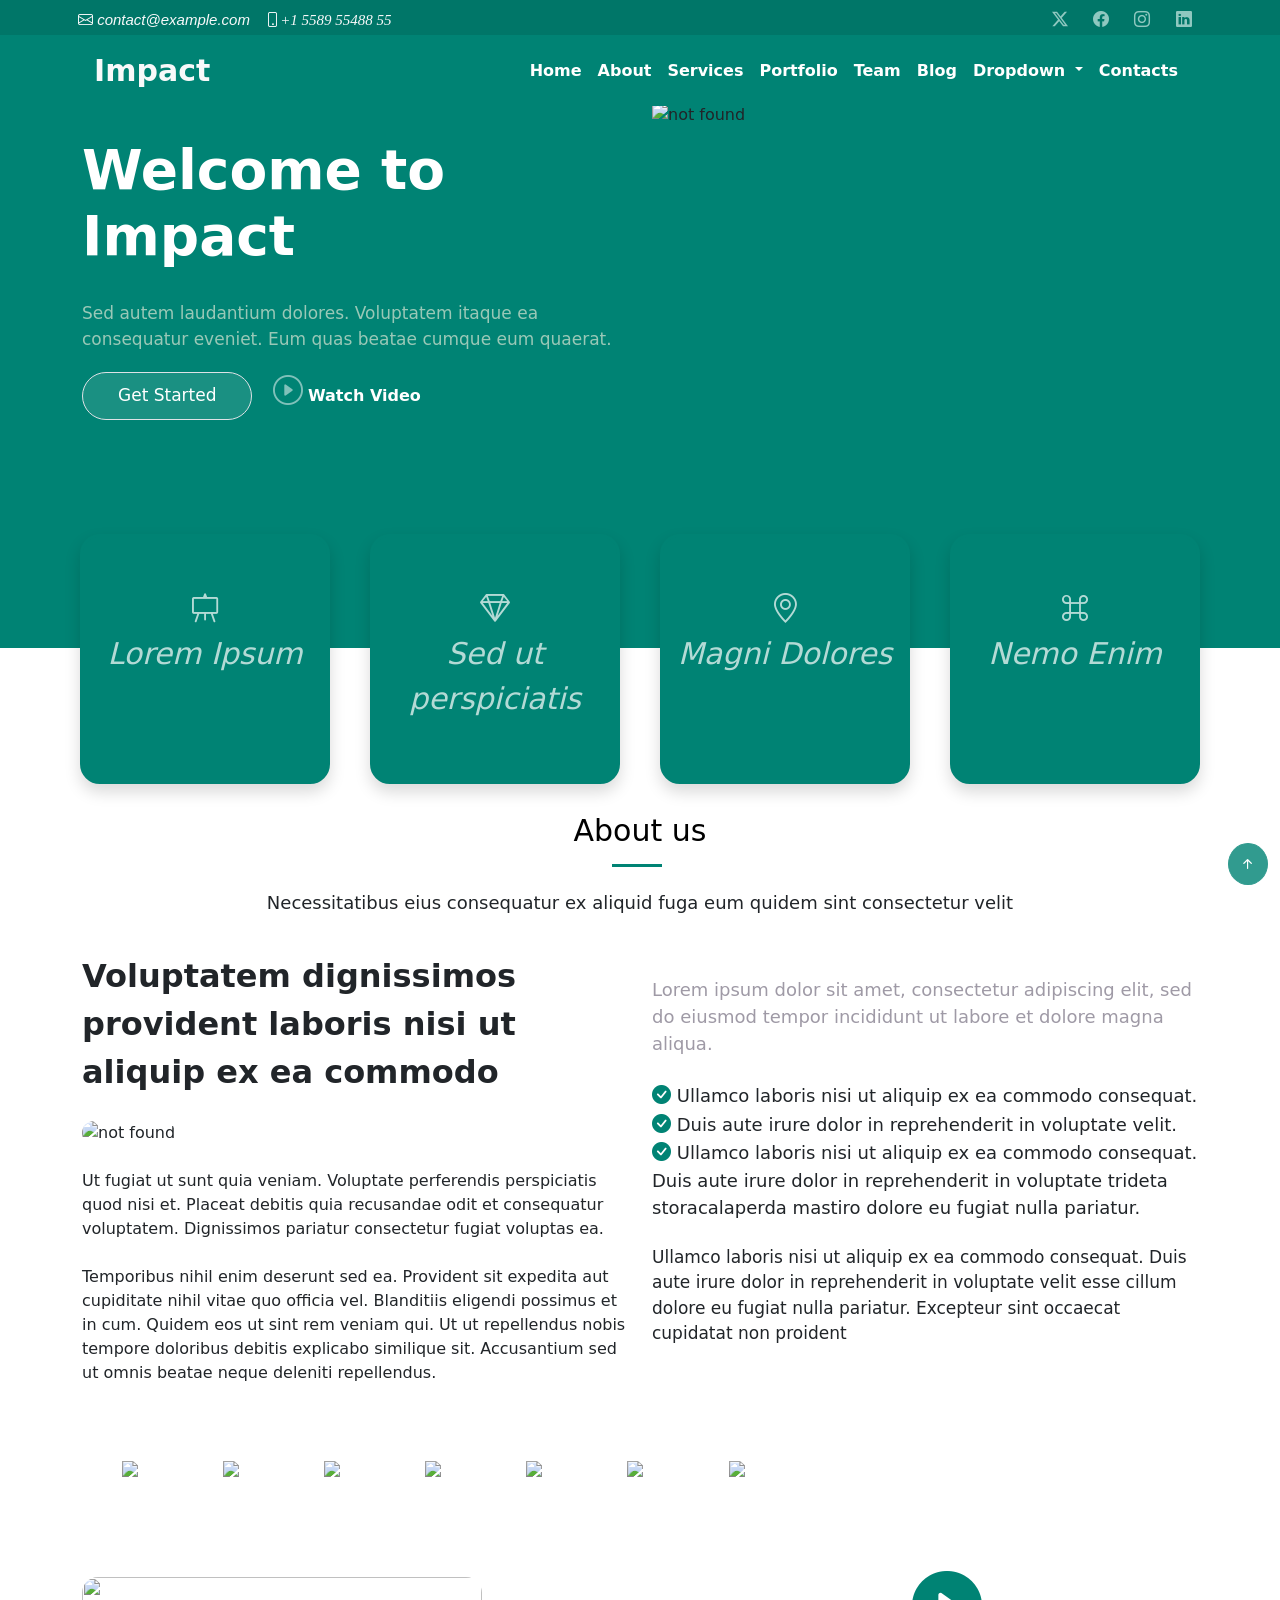
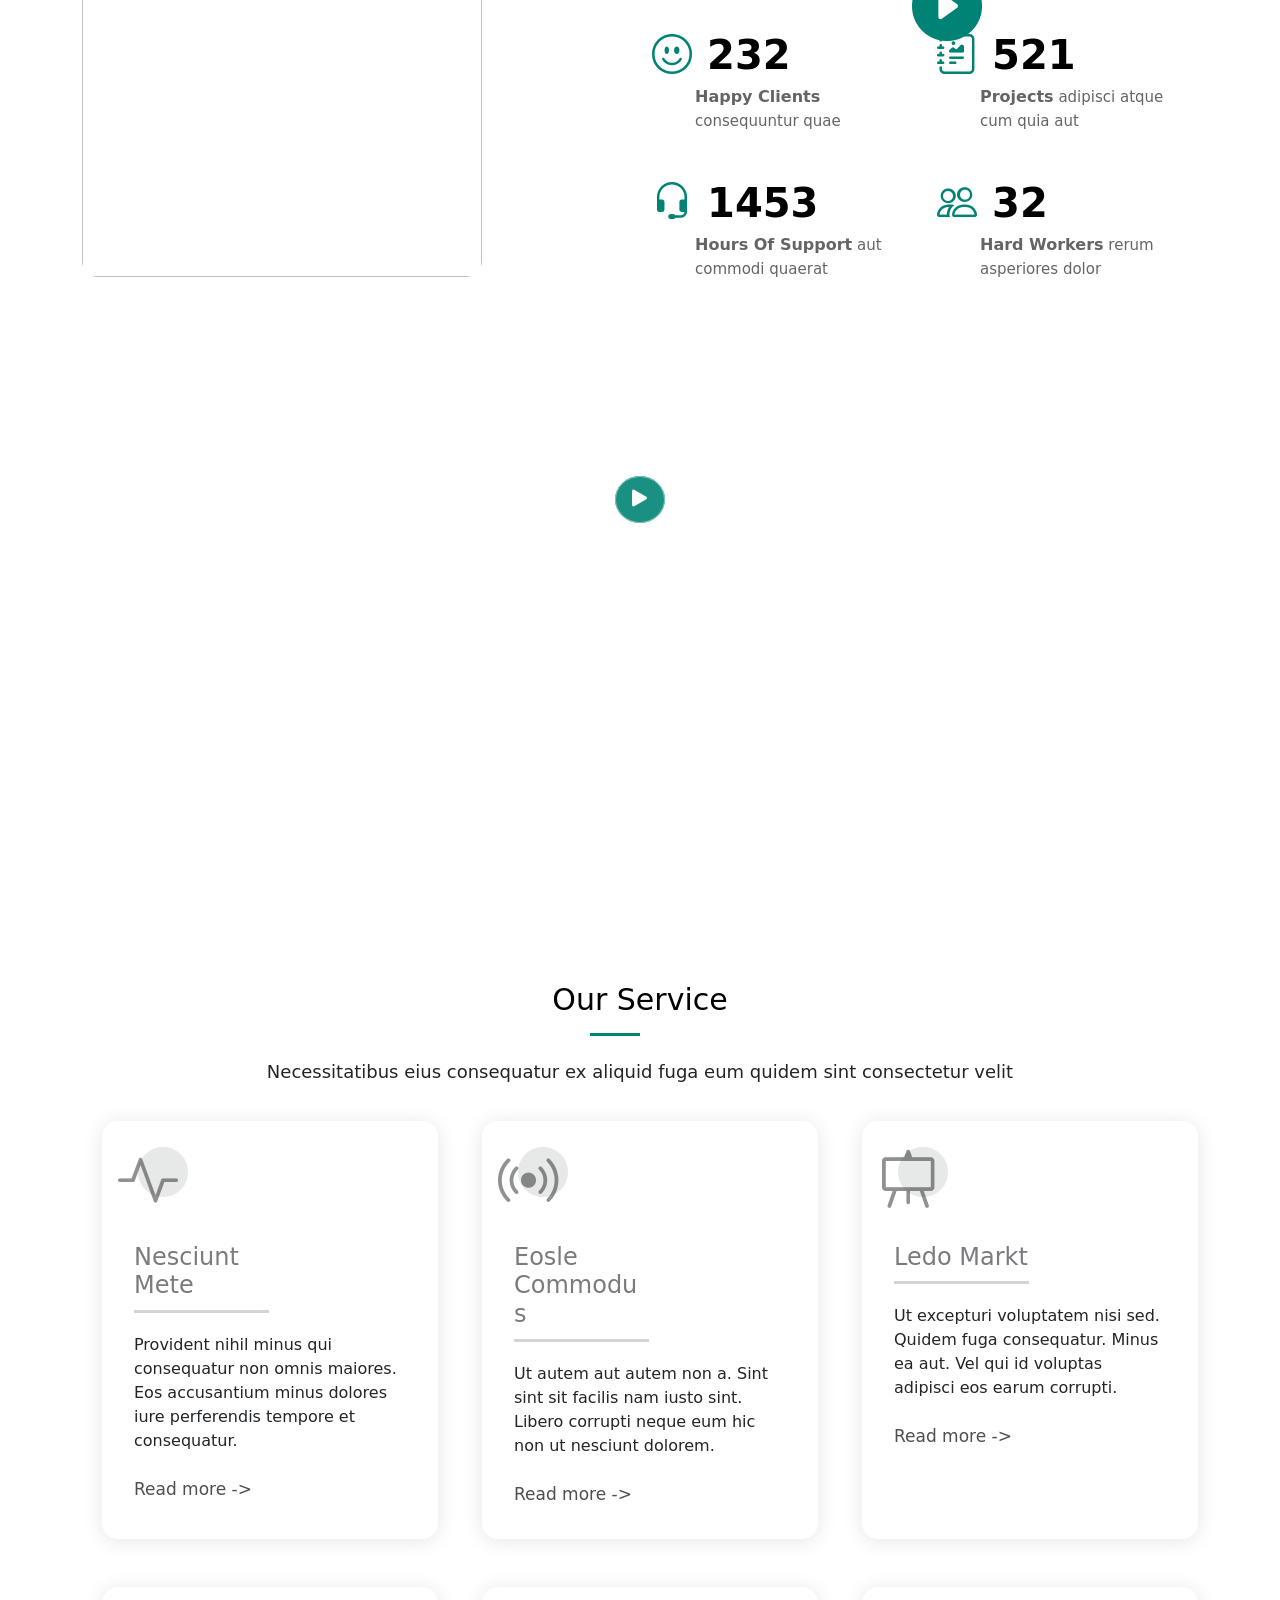
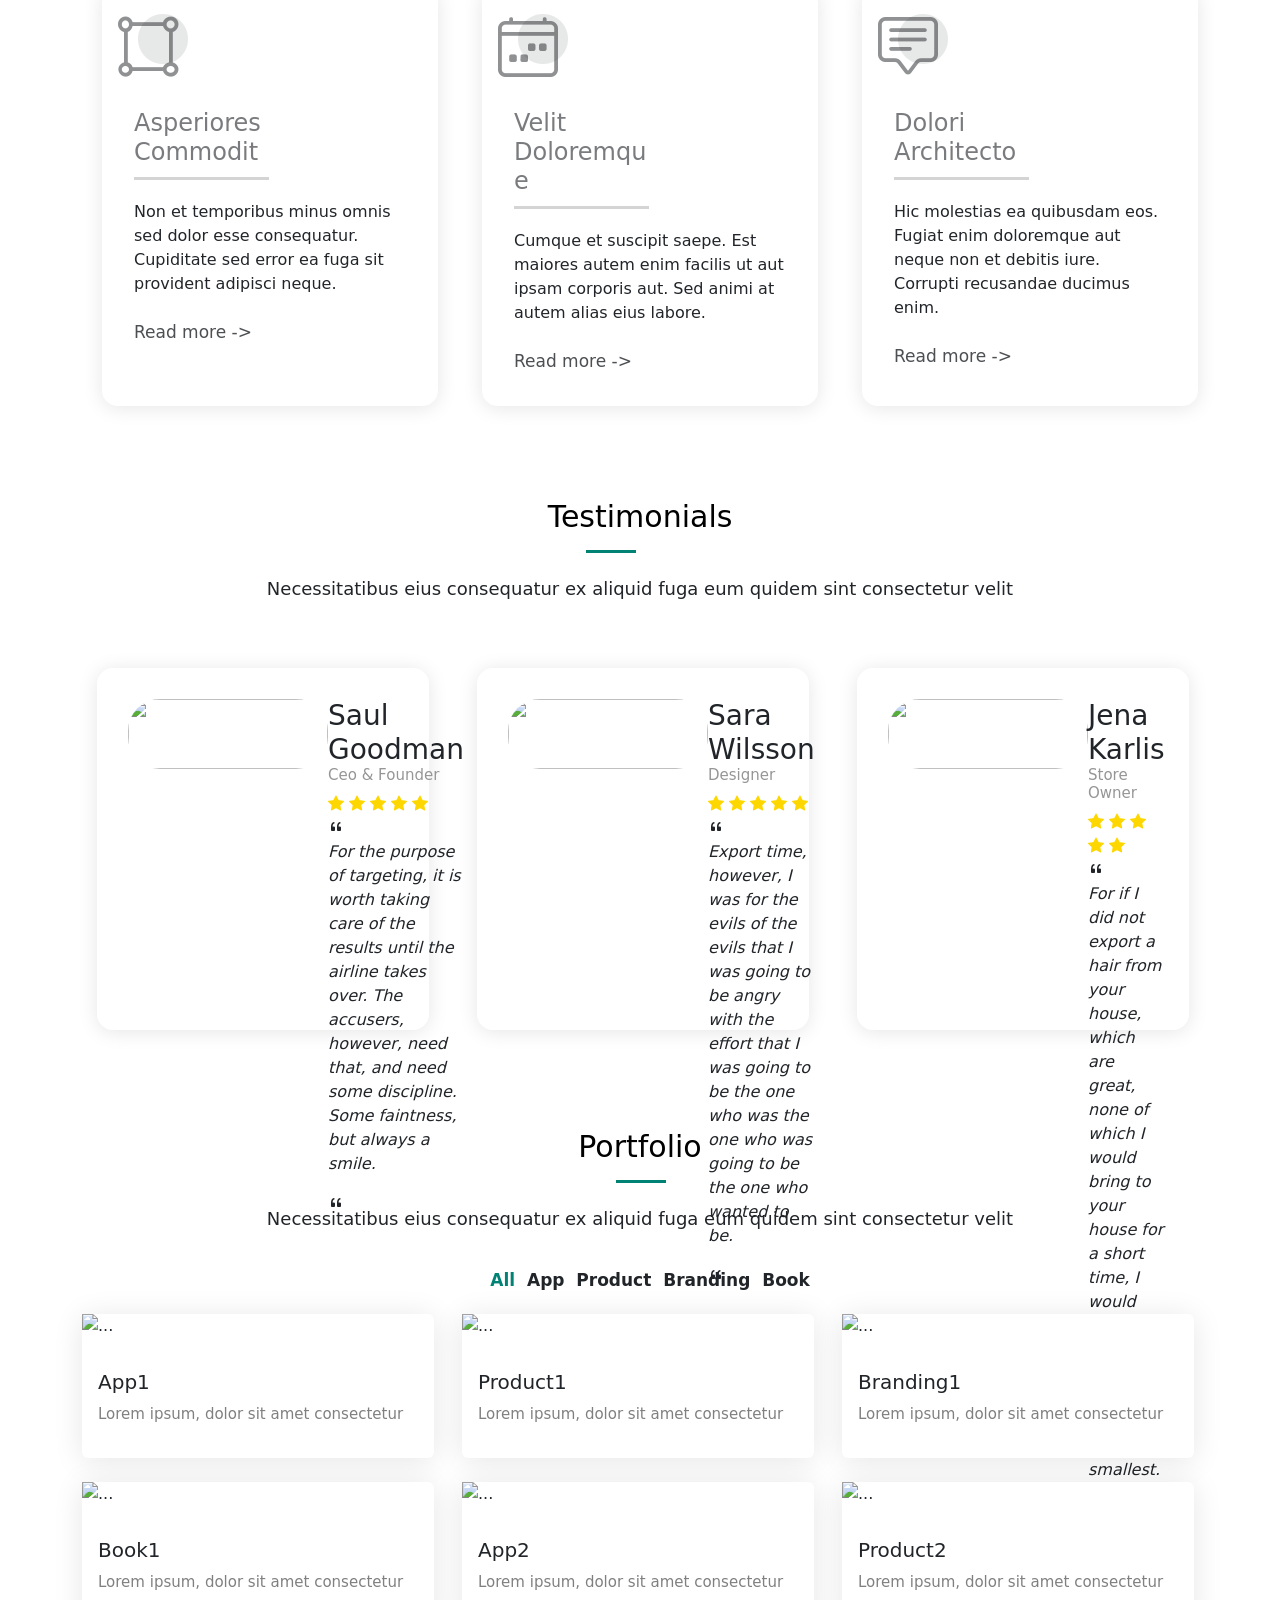
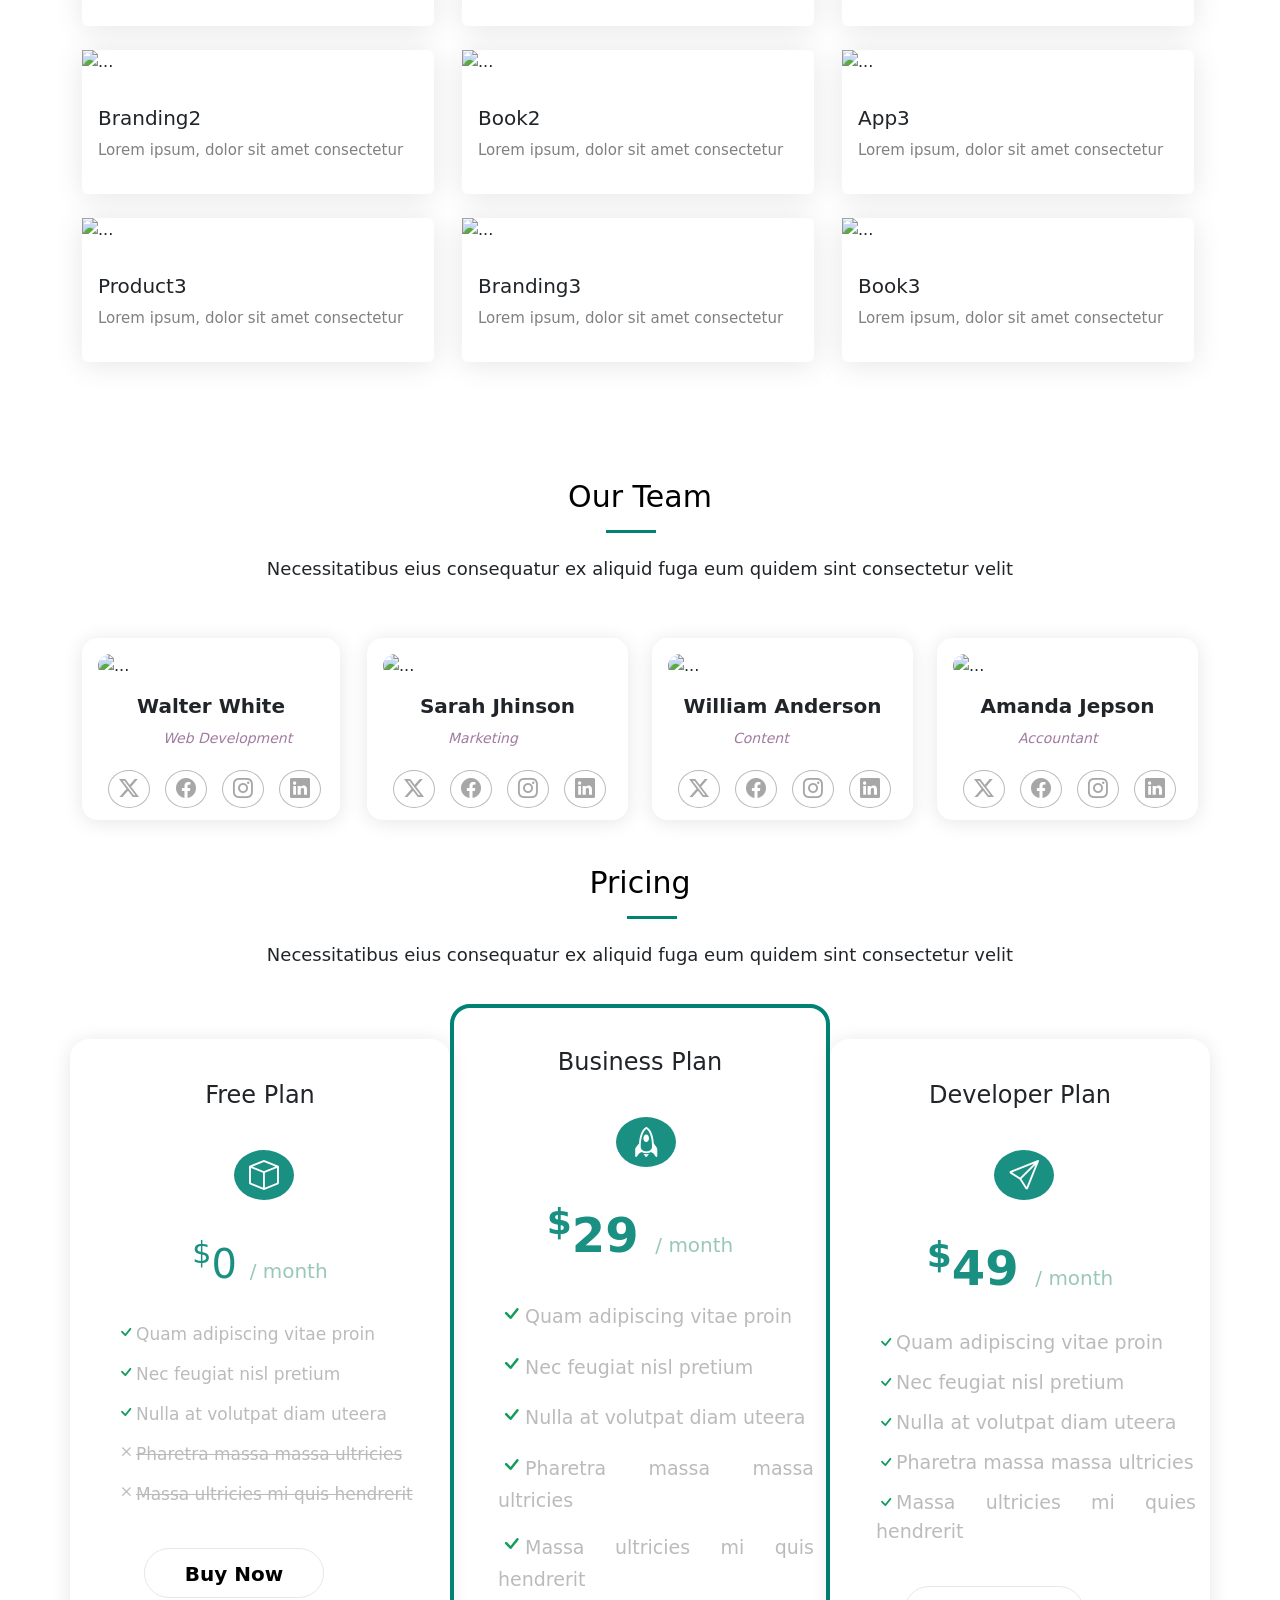
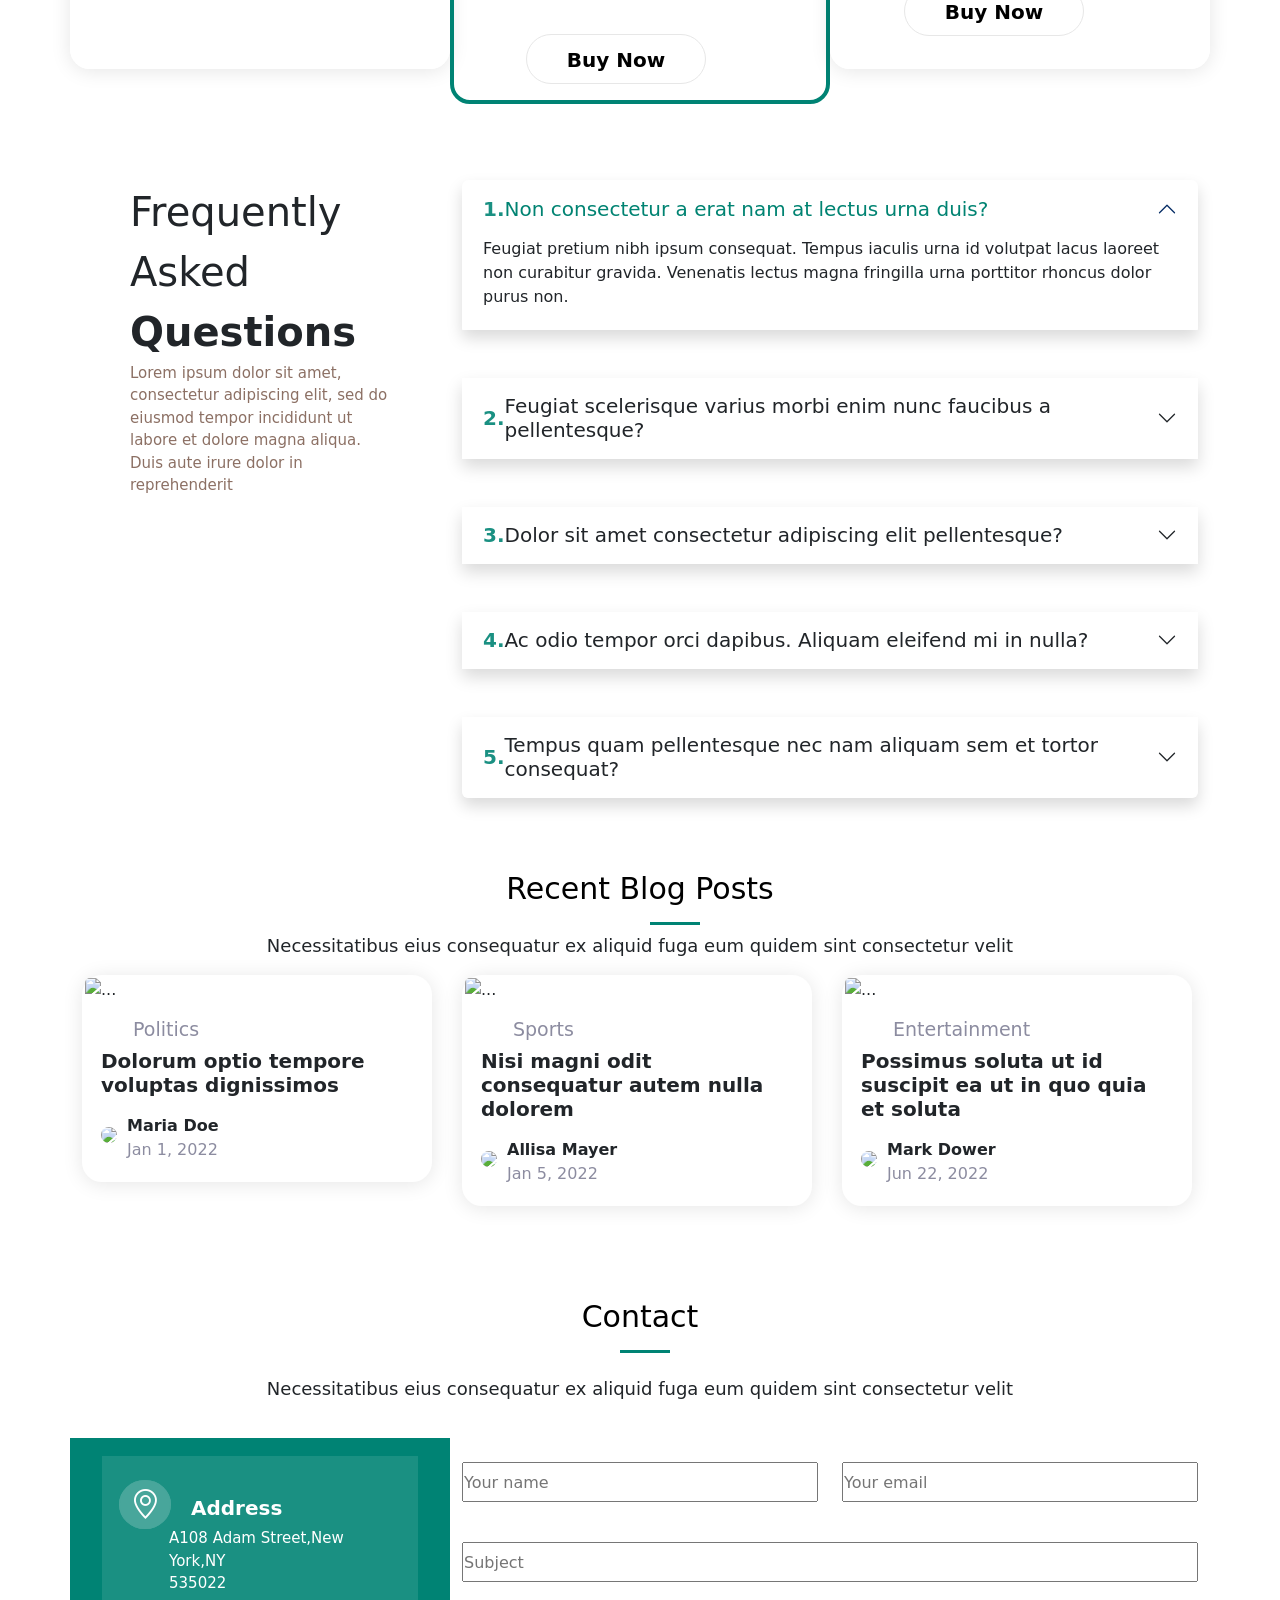
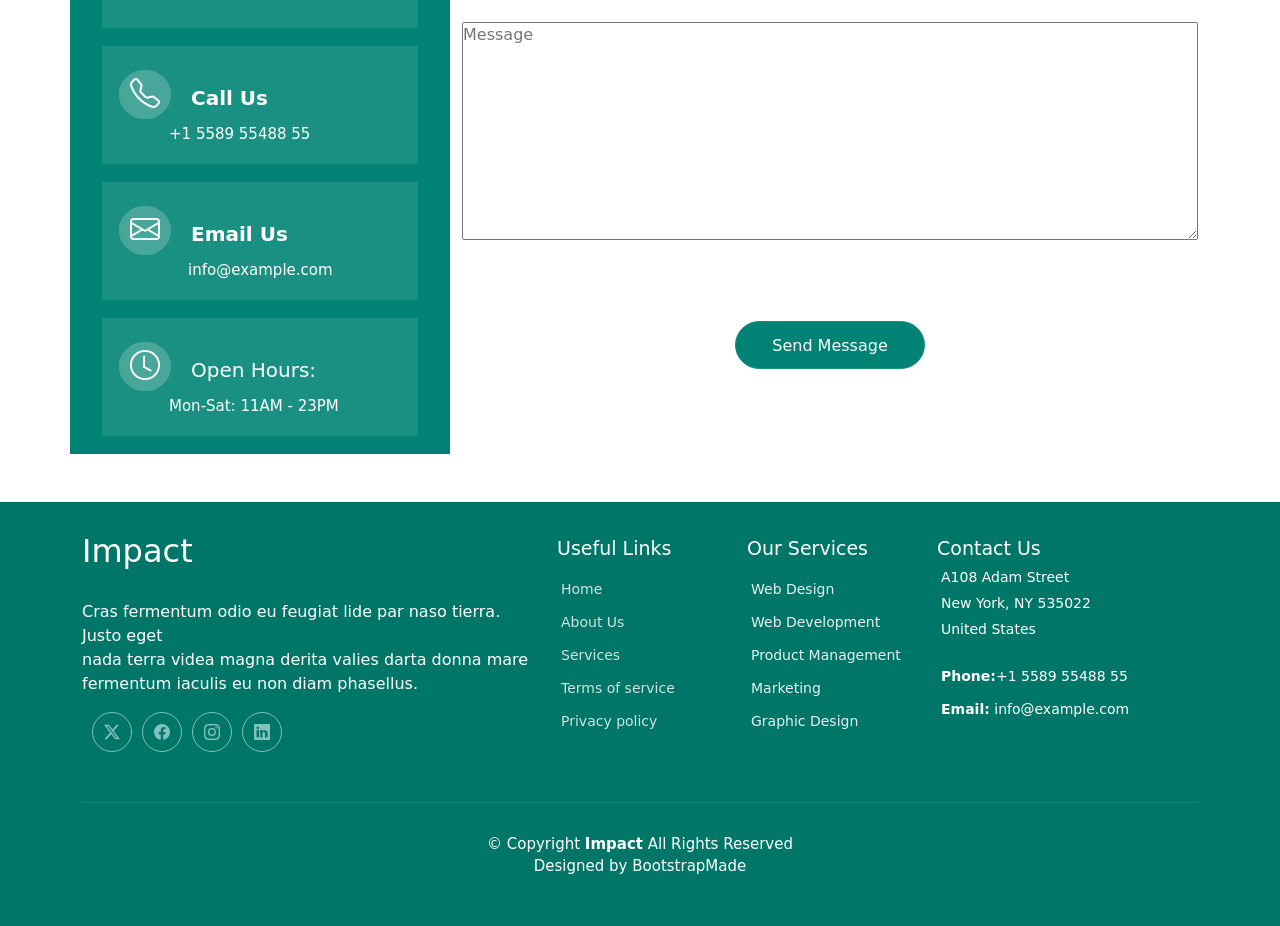
==== commit 1685b1f4: "add some container" ====
--- a/BootstrapProject.html
+++ b/BootstrapProject.html
@@ -110,7 +110,7 @@
   <section id="home">
     <div class="container-fluid Impact mt-5">
       <div class="container">
-        <div class="row"><br>
+        <div class="row">
           <div class="col-12 col-sm-6 order-2 order-sm-1" id="a" style="color: white;"><br>
              <h1 style="font-size: 55px; margin-top: 35px; font-weight: 600;">Welcome to Impact</h1><br>
              <p style="color: rgb(153,200,183); font-size: 17px;">Sed autem laudantium dolores. Voluptatem itaque ea consequatur eveniet. Eum quas beatae cumque eum quaerat.</p>
@@ -118,7 +118,7 @@
                &nbsp;<a href="https://youtu.be/LXb3EKWsInQ"><i class="bi bi-play-circle" id="icon" style="font-size: 30px;color: white;"></i></a>
                  <b>Watch Video</b>
           </div>
-             <div class="col-12 col-sm-6 order-1 order-sm-2" id="a"><br>
+             <div class="col-12 col-sm-6 order-1 order-sm-2 " id="a"><br>
                 <img class="img-fluid" src="https://bootstrapmade.com/demo/templates/Impact/assets/img/hero-img.svg" alt=" not found">
               </div>
         </div>
@@ -129,13 +129,13 @@
          <div class="container">
           <div class="row gy-4 d-flex justify-content-center justify-content-sm-between">
            <div class="col-12 col-sm-3 box box-hover shadow">&nbsp;<br>
-            <a href="" style="text-decoration: none; color: white;"><i class="bi bi-easel"><br>Lorem Ipsum</i></div></a>
+            <a href="" style="text-decoration: none; color: white;"><i class="bi bi-easel" id="lett"><br>Lorem Ipsum</i></div></a>
             <div class="col-12 col-sm-3 box  box-hover shadow">&nbsp;<br>
-              <a href="" style="text-decoration: none; color: white;"><i class="bi bi-gem"><br>Sed ut perspiciatis</i></div></a>
+              <a href="" style="text-decoration: none; color: white;"><i class="bi bi-gem" id="lett"><br>Sed ut perspiciatis</i></div></a>
             <div class="col-12 col-sm-3 box  box-hover shadow">&nbsp;<br>
-              <a href="" style="text-decoration: none; color: white;"><i class="bi bi-geo-alt"><br>Magni Dolores</div></i></a>
+              <a href="" style="text-decoration: none; color: white;"><i class="bi bi-geo-alt" id="lett"><br>Magni Dolores</div></i></a>
             <div class="col-12 col-sm-3 box  box-hover shadow">&nbsp;<br>
-              <a href="" style="text-decoration: none; color: white;"><i class="bi bi-command"><br>Nemo Enim</i></div></a>
+              <a href="" style="text-decoration: none; color: white;"><i class="bi bi-command" id="lett"><br>Nemo Enim</i></div></a>
           </div>
         </div>
       </div>
@@ -144,7 +144,7 @@
   <br><br><br>
 <br><br<br><br>
 <!-- ----------------------------------------------------  About us ---------------------------------------------------- -->
-<section id="about">
+ <section id="about">
 <div class="heading">
  <h1>About us</h1>
    <p>Necessitatibus eius consequatur ex aliquid fuga eum quidem sint consectetur velit </p>
@@ -154,16 +154,16 @@
    <div class="row">
       <div class="col-6 col-md-6 col-12">
          <div class="f1">Voluptatem dignissimos provident laboris nisi ut aliquip ex ea commodo</div>&nbsp;<br>
-         <img src="https://bootstrapmade.com/demo/templates/Impact/assets/img/about.jpg" id="img1" alt="not found">&nbsp;<br><br>
+         <img src="https://bootstrapmade.com/demo/templates/Impact/assets/img/about.jpg" class="img-fluid rounded-4" id="img1" alt="not found">&nbsp;<br><br>
          <div style="font-size: 16px;">Ut fugiat ut sunt quia veniam. Voluptate perferendis perspiciatis quod nisi et. Placeat debitis quia recusandae odit et consequatur voluptatem. Dignissimos pariatur consectetur fugiat voluptas ea.</div><br>
          <div style="font-size: 16px;"> Temporibus nihil enim deserunt sed ea. Provident sit expedita aut cupiditate nihil vitae quo officia vel. Blanditiis eligendi possimus et in cum. Quidem eos ut sint rem veniam qui. Ut ut repellendus nobis tempore doloribus debitis explicabo similique sit. Accusantium sed ut omnis beatae neque deleniti repellendus.</div>
        </div>
 
         <div class="col-6 col-md-6 col-12">&nbsp;
              <div class="imp">Lorem ipsum dolor sit amet, consectetur adipiscing elit, sed do eiusmod tempor incididunt ut labore et dolore magna aliqua.</div><br>
-                <i class="bi bi-check-circle-fill" style="color: rgb(0,131,116); font-size: 19px;"></i><span style="font-size: 18px;">Ullamco laboris nisi ut aliquip ex ea commodo consequat.</span><br>
-                <i class="bi bi-check-circle-fill" style="color: rgb(0,131,116); font-size: 19px;"></i><span style="font-size: 18px;">Duis aute irure dolor in reprehenderit in voluptate velit.</span><br>
-                <i class="bi bi-check-circle-fill" style="color: rgb(0,131,116); font-size: 19px;"></i><span style="font-size: 18px;">Ullamco laboris nisi ut aliquip ex ea commodo consequat. Duis aute irure dolor in reprehenderit in voluptate trideta storacalaperda mastiro dolore eu fugiat nulla pariatur.</span><br>&nbsp;
+                <i class="bi bi-check-circle-fill" style="color: rgb(0,131,116); font-size: 19px;"></i><span style="font-size: 18px;"> Ullamco laboris nisi ut aliquip ex ea commodo consequat.</span><br>
+                <i class="bi bi-check-circle-fill" style="color: rgb(0,131,116); font-size: 19px;"></i><span style="font-size: 18px;"> Duis aute irure dolor in reprehenderit in voluptate velit.</span><br>
+                <i class="bi bi-check-circle-fill" style="color: rgb(0,131,116); font-size: 19px;"></i><span style="font-size: 18px; text-align: left;"> Ullamco laboris nisi ut aliquip ex ea commodo consequat. Duis aute irure dolor in reprehenderit in voluptate trideta storacalaperda mastiro dolore eu fugiat nulla pariatur.</span><br>&nbsp;
            <div style="font-size: 17px;">
             Ullamco laboris nisi ut aliquip ex ea commodo consequat. Duis aute irure dolor in reprehenderit in voluptate velit esse cillum dolore eu fugiat nulla pariatur. Excepteur sint occaecat cupidatat non proident
             </div>&nbsp;
@@ -188,25 +188,25 @@
     <br><br><br><br>
      <div class="row">
       <div class="col-6 col-md-6 col-12">
-        <img class="img-5" src="https://bootstrapmade.com/demo/templates/Impact/assets/img/stats-img.svg">
+        <img class="img-5 img-fluid rounded-4" src="https://bootstrapmade.com/demo/templates/Impact/assets/img/stats-img.svg">
         <a href="https://www.youtube.com/watch?v=LXb3EKWsInQ" class="glightbox pulsating-play-btn"></a>
       </div>
  
   <div class="col-3 col-md-3 col-12"><br><br>
-    <i class="bi bi-emoji-smile" id="icon-4" style="color:rgb(0,131,116); size: 40px; font-size: 40px;"></i>&nbsp;&nbsp;&nbsp;&nbsp;<b class="a">232</b>
-    <p style="opacity: 0.7;"><strong>Happy Clients</strong><span class="span">consequuntur quae</span></p><br>
-    <i class="bi bi-headset" id="icon-4" style="color:rgb(0,131,116);size: 40px; font-size: 40px;"></i>&nbsp;&nbsp;&nbsp;&nbsp;<b class="a">1453</b>
-    <p style="opacity: 0.7;"><strong>Hours Of Support</strong><span class="span">aut commodi quaerat</span></p><br>
+    <i class="bi bi-emoji-smile" id="icon-4" style="color:rgb(0,131,116); size: 40px; font-size: 40px;"></i>&nbsp;<b class="a">232</b>
+    <p style="opacity: 0.7; margin-left: 43px;"><strong>Happy Clients</strong><span style="font-size: 15px;"> consequuntur quae</span></p><br>
+    <i class="bi bi-headset" id="icon-4" style="color:rgb(0,131,116);size: 40px; font-size: 40px;"></i>&nbsp;<b class="a">1453</b>
+    <p style="opacity: 0.7; margin-left: 43px;"><strong>Hours Of Support</strong><span style="font-size: 15px;"> aut commodi quaerat</span></p><br>
   </div>
   <div class="col-3 col-md-3 col-12"><br><br>
-    <i class="bi bi-journal-richtext" id="icon-4" style="color:rgb(0,131,116);size: 40px; font-size: 40px;"></i>&nbsp;&nbsp;&nbsp;&nbsp;<b class="a">521</b>
-    <p style="opacity: 0.7;">  <strong>Projects</strong><span class="span">adipisci atque cum quia aut</span></p><br>
-    <i class="bi bi-people" id="icon-4" style="color:rgb(0,131,116);size: 40px; font-size: 40px;"></i>&nbsp;&nbsp;&nbsp;&nbsp;<b class="a">32</b>
-    <p style="opacity: 0.7;"><strong>Hard Workers</strong><span class="span"> rerum asperiores dolor</span></p><br>
+    <i class="bi bi-journal-richtext" id="icon-4" style="color:rgb(0,131,116);size: 40px; font-size: 40px;"></i>&nbsp;<b class="a">521</b>
+    <p style="opacity: 0.7; margin-left: 43px;"><strong>Projects</strong><span style="font-size: 15px;"> adipisci atque cum quia aut</span></p><br>
+    <i class="bi bi-people" id="icon-4" style="color:rgb(0,131,116);size: 40px; font-size: 40px;"></i>&nbsp;<b class="a">32</b>
+    <p style="opacity: 0.7; margin-left: 43px;"><strong>Hard Workers</strong><span style="font-size: 15px;"> rerum asperiores dolor</span></p><br>
   </div>
 </div>
 </section>
-<!-- --------------------------------------------------     ---------------------------------------------------- -->
+<!-- --------------------------------------------------   Call to Action    ---------------------------------------------------- -->
 <section>
   <div class="container">
     <div class="row">
@@ -217,7 +217,7 @@
           </div>
     </div>
   </div>
-</section>
+</section> 
 <!-- ----------------------------------------------------   Our Service ---------------------------------------------------- -->
 <section id="Service">
 <div class="heading">
@@ -230,69 +230,77 @@
 <div class="row row-cols-1 row-cols-md-3 g-4">
 <div class="col mb-4">
   <div class="card h-100 circle">
-    <i style="font-size: 60px;" class="bi bi-activity"></i>
+    <i class="bi bi-circle-fill" id="dot"></i>
+    <i class="bi bi-activity" id="diagram"></i>
     <div class="card-body">
-      <h5 class="card-title unline">Nesciunt Mete</h5>
-      <p class="card-text line">
-        Provident nihil minus qui consequatur non omnis maiores. Eos accusantium minus dolores iure perferendis tempore et consequatur. <br>Read more ->
+      <h4 class="card-title unline">Nesciunt Mete</h4>
+      <p class="card-text line" >
+        Provident nihil minus qui consequatur non omnis maiores. Eos accusantium minus dolores iure perferendis tempore et consequatur.<br><br><span class="read">Read more -></span>
       </p>
     </div>
   </div>
 </div>
 <div class="col mb-4">
   <div class="card h-100">
-    <i style="font-size: 60px;" class="bi bi-broadcast"></i>
+    <i class="bi bi-circle-fill" id="dot"></i>
+    <i class="bi bi-broadcast" id="diagram"></i>
     <div class="card-body">
-      <h5 class="card-title unline">Eosle Commodus</h5>
-      <p class="card-text">
-        Ut autem aut autem non a. Sint sint sit facilis nam iusto sint. Libero corrupti neque eum hic non ut nesciunt dolorem. <br>Read more ->
+      <h4 class="card-title unline">Eosle Commodus</h4>
+      <p class="card-text line">
+        Ut autem aut autem non a. Sint sint sit facilis nam iusto sint. Libero corrupti neque eum hic non ut nesciunt dolorem.<br><br><span class="read">Read more -></span>
       </p>
     </div>
   </div>
 </div>
 <div class="col mb-4">
   <div class="card h-100">
-    <i style="font-size: 60px;" class="bi bi-easel"></i>
+    <i class="bi bi-circle-fill" id="dot"></i>
+    <i class="bi bi-easel" id="diagram"></i>
     <div class="card-body">
-      <h5 class="card-title unline">Ledo Markt</h5>
-      <p class="card-text">
-        Ut excepturi voluptatem nisi sed. Quidem fuga consequatur. Minus ea aut. Vel qui id voluptas adipisci eos earum corrupti.<br>Read more ->
+      <h4 class="card-title unline">Ledo Markt</h4>
+      <p class="card-text line">
+        Ut excepturi voluptatem nisi sed. Quidem fuga consequatur. Minus ea aut. Vel qui id voluptas adipisci eos earum corrupti.<br><br><span class="read">Read more -></span>
       </p>
     </div>
   </div>
 </div>
 <br><br>
 <br>
+
  <!-- <div class="col-4"> -->
+
 <div class="col">
   <div class="card h-100">
-    <i style="font-size: 60px;" class="bi bi-bounding-box-circles"></i>
+    <i class="bi bi-circle-fill" id="dot"></i>
+    <i class="bi bi-bounding-box-circles" id="diagram"></i>
     <div class="card-body">
-      <h5 class="card-title unline">Asperiores Commodit</h5>
-      <p class="card-text">
-        Non et temporibus minus omnis sed dolor esse consequatur. Cupiditate sed error ea fuga sit provident adipisci neque. <br>Read more ->
+      <h4 class="card-title unline">Asperiores Commodit</h4>
+      <p class="card-text line">
+        Non et temporibus minus omnis sed dolor esse consequatur. Cupiditate sed error ea fuga sit provident adipisci neque.<br><br><span class="read">Read more -></span>
       </p>
     </div>
   </div>
 </div>
 <div class="col">
   <div class="card h-100">
-    <i style="font-size: 60px;" class="bi bi-calendar4-week"></i>
+    <i class="bi bi-circle-fill" id="dot"></i>
+    <i class="bi bi-calendar4-week" id="diagram"></i>
     <div class="card-body">
-      <h5 class="card-title unline">Velit Doloremque</h5>
-      <p class="card-text ">
-        Cumque et suscipit saepe. Est maiores autem enim facilis ut aut ipsam corporis aut. Sed animi at autem alias eius labore.<br>Read more ->
+      <h4 class="card-title unline">Velit Doloremque</h4>
+      <p class="card-text line">
+        Cumque et suscipit saepe. Est maiores autem enim facilis ut aut ipsam corporis aut. Sed animi at autem alias eius labore.<br><br><span class="read">Read more -></span>
       </p>
     </div>
   </div>
 </div>
 <div class="col">
   <div class="card h-100">
-    <i style="font-size: 60px;" class="bi bi-chat-square-text"></i>
+    <i class="bi bi-circle-fill" id="dot"></i>
+    <i class="bi bi-chat-square-text" id="diagram"></i>
     <div class="card-body">
-      <h5 class="card-title unline">Dolori Architecto</h5>
-      <p class="card-text">
-        Hic molestias ea quibusdam eos. Fugiat enim doloremque aut neque non et debitis iure. Corrupti recusandae ducimus enim.<br>Read more ->
+      <h4 class="card-title unline">Dolori Architecto</h4>
+      <p class="card-text line">
+        Hic molestias ea quibusdam eos. Fugiat enim doloremque aut neque non et debitis iure. Corrupti recusandae ducimus enim.<br><br><span class="read">Read more -></span>
       </p>
     </div>
   </div>
@@ -369,6 +377,7 @@
         </div>
       </div>
     </div>
+
     <!-- <div class="col-4">
       <div class="card1 rounded-4">
         <img src="testimonials-4.jpg" class="test-img rounded-5">
@@ -407,6 +416,7 @@
         </div>
       </div>
     </div> -->
+    
   </div>
 </div>
 <br> 
@@ -427,7 +437,7 @@
   <div class="container">
  <div class="row row-cols-1 row-cols-md-3 g-4">
   <div class="col">
-    <div class="card protlist" style="width: 22rem;">
+    <div class="card protlist">
       <img src="https://bootstrapmade.com/demo/templates/Impact/assets/img/portfolio/app-1.jpg" class="portimg" alt="...">
       <div class="card-body">
         <p class="card-text"><h5>App1</h5>
@@ -437,7 +447,7 @@
     </div>
   </div>
   <div class="col">
-    <div class="card protlist" style="width: 22rem;">
+    <div class="card protlist" >
       <img src="https://bootstrapmade.com/demo/templates/Impact/assets/img/portfolio/product-1.jpg" class="portimg" alt="...">
       <div class="card-body">
         <p class="card-text"><h5>Product1</h5>
@@ -447,7 +457,7 @@
     </div>
   </div>
   <div class="col">
-    <div class="card protlist " style="width: 22rem;">
+    <div class="card protlist ">
       <img src="https://bootstrapmade.com/demo/templates/Impact/assets/img/portfolio/branding-1.jpg" class="portimg" alt="...">
       <div class="card-body">
         <p class="card-text"><h5>Branding1</h5>
@@ -457,7 +467,7 @@
     </div>
   </div>
   <div class="col">
-    <div class="card protlist" style="width: 22rem;">
+    <div class="card protlist">
       <img src="https://bootstrapmade.com/demo/templates/Impact/assets/img/portfolio/books-1.jpg" class="portimg" alt="...">
       <div class="card-body">
         <p class="card-text"><h5>Book1</h5>
@@ -467,7 +477,7 @@
     </div>
   </div>
   <div class="col">
-    <div class="card protlist" style="width: 22rem;">
+    <div class="card protlist">
       <img src="https://bootstrapmade.com/demo/templates/Impact/assets/img/portfolio/app-2.jpg" class="portimg" alt="...">
       <div class="card-body">
         <p class="card-text"><h5>App2</h5>
@@ -477,7 +487,7 @@
     </div>
   </div>
   <div class="col">
-    <div class="card protlist" style="width: 22rem;">
+    <div class="card protlist">
       <img src="https://bootstrapmade.com/demo/templates/Impact/assets/img/portfolio/product-2.jpg" class="portimg" alt="...">
       <div class="card-body">
         <p class="card-text"><h5>Product2</h5>
@@ -487,7 +497,7 @@
     </div>
   </div>
   <div class="col">
-    <div class="card protlist" style="width: 22rem;">
+    <div class="card protlist">
       <img src="https://bootstrapmade.com/demo/templates/Impact/assets/img/portfolio/branding-2.jpg" class="portimg" alt="...">
       <div class="card-body">
         <p class="card-text"><h5>Branding2</h5>
@@ -497,7 +507,7 @@
     </div>
   </div>
   <div class="col">
-    <div class="card protlist" style="width: 22rem;">
+    <div class="card protlist">
       <img src="https://bootstrapmade.com/demo/templates/Impact/assets/img/portfolio/books-2.jpg" class="portimg" alt="...">
       <div class="card-body">
         <p class="card-text"><h5>Book2</h5>
@@ -507,7 +517,7 @@
     </div>
   </div>
   <div class="col">
-    <div class="card protlist" style="width: 22rem;">
+    <div class="card protlist">
       <img src="https://bootstrapmade.com/demo/templates/Impact/assets/img/portfolio/app-3.jpg" class="portimg" alt="...">
       <div class="card-body">
         <p class="card-text"><h5>App3</h5>
@@ -517,7 +527,7 @@
     </div>
   </div>
   <div class="col">
-    <div class="card protlist" style="width: 22rem;">
+    <div class="card protlist">
       <img src="https://bootstrapmade.com/demo/templates/Impact/assets/img/portfolio/product-3.jpg" class="portimg" alt="...">
       <div class="card-body">
         <p class="card-text"><h5>Product3</h5>
@@ -527,7 +537,7 @@
     </div>
   </div>
   <div class="col">
-    <div class="card protlist" style="width: 22rem;">
+    <div class="card protlist">
       <img src="https://bootstrapmade.com/demo/templates/Impact/assets/img/portfolio/branding-3.jpg" class="portimg" alt="...">
       <div class="card-body"> 
         <p class="card-text"><h5>Branding3</h5>
@@ -537,7 +547,7 @@
     </div>
   </div>
   <div class="col">
-    <div class="card protlist" style="width: 22rem;">
+    <div class="card protlist">
       <img src="https://bootstrapmade.com/demo/templates/Impact/assets/img/portfolio/books-3.jpg" class="portimg" alt="...">
       <div class="card-body">
         <p class="card-text"><h5>Book3</h5>
@@ -680,7 +690,7 @@
             </div>
   </div>
 </div>
-  <!-- --------------------------------------------                   -------------------------------------------- -->
+  <!-- --------------------------------------------     Question & Accordion              -------------------------------------------- -->
 <div class="container">
   <div class="row gy-4">
 
@@ -772,18 +782,17 @@
 
 <div class="container">
   <div class="row">
-
-    <div class="col-sm-4">
-    <div class="card bor">
-      <img src="https://bootstrapmade.com/demo/templates/Impact/assets/img/blog/blog-1.jpg" class="card-img-top" alt="...">
-      <div class="card-body">
-        <h5 class="pol"> Politics</h5><h3 style="font-size: 20px; font-weight: 700;" class="de"> 
-          Dolorum optio tempore voluptas dignissimos</h3>
-          <img src="https://bootstrapmade.com/demo/templates/Impact/assets/img/blog/blog-author.jpg" class="min-img">
-      <span class="min-txt"> Maria Doe <br><b class="mintxt-1">Jan 1, 2022</b></span>
-      </div>
-    </div>
-  </div>
+         <div class="col-sm-4">
+             <div class="card bor">
+                 <img src="https://bootstrapmade.com/demo/templates/Impact/assets/img/blog/blog-1.jpg" class="card-img-top" alt="...">
+                   <div class="card-body">
+                       <h5 class="pol"> Politics</h5><h3 style="font-size: 20px; font-weight: 700;" class="de"> 
+                            Dolorum optio tempore voluptas dignissimos</h3>
+                       <img src="https://bootstrapmade.com/demo/templates/Impact/assets/img/blog/blog-author.jpg" class="min-img">
+                       <span class="min-txt"> Maria Doe <br><b class="mintxt-1">Jan 1, 2022</b></span>
+                   </div>
+               </div>
+           </div>
 
   <div class="col-sm-4">
     <div class="card bor">
@@ -797,7 +806,6 @@
     </div>
   </div>
 
-
   <div class="col-sm-4">
     <div class="card bor">
       <img src="https://bootstrapmade.com/demo/templates/Impact/assets/img/blog/blog-3.jpg" class="card-img-top" alt="...">
@@ -813,7 +821,7 @@
 </div>
   </div>
 <br><br>
-      <!-- ----------------------    Contract    ------------------------ -->
+<!---------------------------------------------      Contract    ------------------------------------------------------ -->
 <div class="heading">
 <h1>Contact</h1>
 <p>Necessitatibus eius consequatur ex aliquid fuga eum quidem sint consectetur velit</p>
@@ -843,7 +851,6 @@
     </div>
     </div>
 </div>
-
 
 <div class="col-8 ">
   <form> 
@@ -867,13 +874,11 @@
    </div>
   </form>
 
-
-  </div>
+ </div>
   </div>
 </div>
 <br><br>
- 
-<!----------------------------------------        Footer                ------------------------------------------- -->
+ <!----------------------------------------        Footer                ------------------------------------------- -->
 <section id="contact">
 <div class="container-fluid" style="background-color: rgb(0,118,104);">
 <div class="container">
@@ -893,9 +898,7 @@
       <a href=""  class="text-decoration-none"><i class="bi bi-linkedin fot"></i></a>
   </div>  
   </div>
-
-  <!-- <div class="col-8"> -->
-     
+   
 <div class="col-6 col-md-2" style="margin-top: 35px;">
   <h5 style="color: white; font-size: 19px; margin-bottom: 20px;"> Useful Links</h5>
     <ul class="use">
@@ -935,11 +938,13 @@
   <div style="text-align: center;font-size: 15px; color: white;">
     © Copyright <b>Impact</b> All Rights Reserved <br>
 Designed by BootstrapMade
-  </div>
+  </div><br><br>
+
 </div>
 </div> 
 </section>
-<a href="#"><i class="bi bi-arrow-up-short" id="uparrow"></i></a>
+
+<a href="#"><i class="bi bi-arrow-up-short" id="uparrow"></i></a> 
 
 </body>
 </html>
--- a/new Css1.css
+++ b/new Css1.css
@@ -6,6 +6,7 @@
 body{
     scroll-behavior: smooth;
 }
+/* ---------------------------------- */
 #navbarNavDropdown {
     font-weight: bold;
     /* color: white; */
@@ -25,14 +26,16 @@
 #ho1{
     color: white;
 }
+/* ------------------   HOME    ---------------------*/
 .border {
     text-decoration: none;
-    transition: 0.2s ease-in;
-    border: 3px solid rgb(49, 155, 143);
+    transition: 0.5s ease-in;
+    /* border: 2px solid red; */
     border-radius: 25px;
-    margin: 10px;
+    /* margin: 10px; */
     /* opacity: 0.5; */
-    padding: 10px 20px;
+    padding: 10px 35px;
+    /* width: 200px; */
     display: inline-block;
     font-size: 17px;
     font-weight: 500;
@@ -41,7 +44,7 @@
 }
 .border:hover {
     opacity: 0.9;
-    border: 5px solid white;
+    /* border: 5px solid white; */
 }
 #icon {
     opacity: 0.5;
@@ -74,10 +77,12 @@
     /* transform: scale(1,2);
     transform: translate(200px,200px) */
 }
-
-/* .box:hover{ */
-/* opacity: 0.8 !important; */
-/* } */
+#lett{
+    opacity: 0.7;
+}
+.box-hover:hover #lett{
+    opacity: 1;
+}
 .box-hover:hover {
     background-color: rgb(26, 144, 130) !important;
     /* opacity: 0.8 ;  */
@@ -142,6 +147,7 @@
     margin-bottom: 25px;
     position: relative;
 }
+/* -----------------           ----------------- */
 .heading-1 h1::after {
     position: absolute;
     content: "";
@@ -159,6 +165,7 @@
     font-size: 18px;
     margin-top: 15px;
 }
+/* -----------------   ABOUTS     ----------------- */
 .f1 {
     font-weight: bolder;
     font-size: 32px;
@@ -216,7 +223,7 @@
     font-size: 20px;
 } */
 .a {
-    font-size: 30px;
+    font-size: 40px;
     font-weight: bolder;
     color: black;
 }
@@ -242,30 +249,11 @@
     flex-direction: row;
     /* justify-content: space-evenly; */
 }
-/* #icon-2 {
-    font-size:44px !important;
-    color:rgb(0,131,116) !important;
-    margin-right: 10px !important;
-    font-weight: bolder !important; 
-     padding: 20px; 
-    margin-right: 70px;
-    margin-left: 90px;
-     justify-content: center; 
-}    */
 #icon-4 {
-    font-size: 44px;
+    /* font-size: 44px; */
     color: rgb(0, 131, 116);
     margin-right: 10px;
     font-weight: bolder;
-}
-/* .co{
-    justify-content: left;
-    margin-left: 5px;
-    margin-right: 2px;
-
-} */
-.span {
-    font-size: 15px;
 }
 .p1 {
     /* align-content: end; */
@@ -291,14 +279,6 @@
     /* text-decoration: none; */
     /* transition: 3s; */
     border-radius: 50px;
-}
-.h-100 {
-    margin-left: 20px;
-    padding: 15px;
-    border-radius: 15px;
-    background-color: white;
-    box-shadow: 0px 2px 20px rgba(0, 0, 0, 0.1);
-    border-color: rgb(255, 255, 255);
 }
 #border {
     text-decoration: none;
@@ -318,6 +298,7 @@
     opacity: 1;
     /* background-color: transparent; */
 }
+/* ---------------        call to action            ------------------- */
 #bg-btn{
     border: 1px solid rgb(128, 193, 186);
     /* height: 30px; */
@@ -349,11 +330,11 @@
 .call-action {
     text-decoration: none;
     border: 2px solid white;
-    width: 900px;
-    height: 90px;
-    padding: 12px;
-    border-radius: 10px;
-    font-size: 25px;
+    /* width: 900px; */
+    /* height: 90px; */
+    padding: 8px 32px;
+    border-radius: 5px;
+    font-size: 20px;
     font-weight: 400;
     color: white;
     background-color: transparent;
@@ -377,21 +358,55 @@
     margin-bottom: 30px !important;
     background-color:rgb(231,233,233);  */
 /* } */
+/* ---------------------           Our Service           ------------------------------------- */
+.h-100 {
+    margin-left: 20px;
+    padding: 15px;
+    border-radius: 15px;
+    background-color: white;
+    box-shadow: 0px 2px 20px rgba(0, 0, 0, 0.1);
+    border-color: rgb(255, 255, 255);
+}
+#diagram{
+    font-size: 60px; 
+    opacity: 0.5;
+}
+.h-100:hover #diagram{
+    opacity: 1;
+}
+#dot{
+    position: absolute;
+    font-size: 50px;
+    margin-left: 20px;
+    opacity: 0.1;   
+    /* margin-top: px; */
+}
+.h-100:hover #dot{
+    color: rgb(0, 131, 116);
+    opacity: 0.8;
+}
 .unline {
     width: 135px;
     padding-bottom: 10px;
-    border-bottom: 4px solid rgb(185, 185, 185);
-}
-.unline:hover {
-    border-bottom: 4px solid rgb(0, 131, 116);
-}
-/* .unline::after:hover{
-background-color: rgb(26,144,130);
-  color: rgb(26,144,130);
-} */
+    border-bottom: 3px solid rgb(185, 185, 185);
+  opacity: 0.6;
+  
+}
+.h-100:hover .unline{
+    border-bottom: 3px solid  rgb(26,144,130);
+     opacity: 1;
+}
 .line {
-    margin-top: 40px;
-}
+    margin-top: 20px;
+}
+.read{
+    font-size: 17px;
+    opacity: 0.8;
+}
+.h-100:hover .read{
+    color: rgb(26,144,130);
+}
+/* ------------------------------------        Testimonials                ---------------------------------------- */
 .star {
     color: gold;
 }
@@ -432,6 +447,43 @@
     /* border-radius: 25%; */
     padding: 0px, 20px, 20px, 20px;
 }
+/* -----------------------------------------      Portfolio       -------------------------------------------- */
+.ul {
+    text-align: center;
+    display: flex;
+    flex-direction: row;
+    position: relative;
+    list-style-type: none;
+    /* text-align: center; */
+    justify-content: center;
+    margin-bottom: 20px;
+}
+.li-1 {
+    font-weight: bolder;
+    font-size: 17px;
+}
+.li {
+    color: rgb(0, 131, 116);
+    font-weight: bolder;
+    font-size: 17px;
+}
+.li-1:hover {
+    color: rgb(0, 131, 116);
+}
+.protlist {
+    border: 1px;
+    box-shadow: 0px 3px 30px rgba(0, 0, 0, 0.1);
+    border-color: rgb(255, 255, 255);
+    width: 22rem;
+}
+.portimg {
+    transition: 0.3s ease-in-out;
+}
+.portimg:hover {
+    transform: scale(0.9, 0.9);
+    transform-box: scale(0.9);
+}
+/* -------------------------------------------          Our Team              ---------------------------------------------- */
 .team-a {
     display: flex;
     flex-direction: row;
@@ -494,79 +546,7 @@
     color: rgb(0, 131, 116);
     border-color: rgb(0, 131, 116);
 }
-.ul {
-    text-align: center;
-    display: flex;
-    flex-direction: row;
-    position: relative;
-    list-style-type: none;
-    /* text-align: center; */
-    justify-content: center;
-    margin-bottom: 20px;
-}
-.li-1 {
-    font-weight: bolder;
-    font-size: 17px;
-}
-.li {
-    color: rgb(0, 131, 116);
-    font-weight: bolder;
-    font-size: 17px;
-}
-.li-1:hover {
-    color: rgb(0, 131, 116);
-}
-.protlist {
-    border: 1px;
-    box-shadow: 0px 3px 30px rgba(0, 0, 0, 0.1);
-    border-color: rgb(255, 255, 255);
-}
-.portimg {
-    transition: 0.3s ease-in-out;
-}
-.portimg:hover {
-    transform: scale(0.9, 0.9);
-    transform-box: scale(0.9);
-}
-.free {
-    border: 2px solid black;
-    width: 400px;
-    height: 600px;
-    list-style-type: none;
-    box-shadow: 0px 2px 20px rgba(0, 0, 0, 0.1);
-    border-color: rgb(255, 255, 255);
-    /* position: relative; */
-    margin-top: 60px !important;
-    margin-bottom: 40px;
-    /* display: flex;   */
-}
-.buss {
-    /* margin-bottom: 70px; */
-    /* margin-top: 0px; */
-    height: 690px !important;
-}
-.f-1 {
-    font-weight: bold;
-    font-size: 18px;
-    margin-top: 50px;
-    margin-left: 20px;
-    margin-right: 35px;
-    margin-bottom: 30px;
-}
-.mon {
-    color: rgb(167, 167, 167);
-    font-size: 18px;
-    font-weight: 500;
-}
-.li-3 {
-    list-style-type: none;
-    font-size: 15px;
-    display: inline-block;
-    margin-bottom: 70px;
-    margin-top: 50px;
-    padding: 30px auto;
-    text-align: left;
-}
+/* --------------------------------------------      Pricing          ----------------------------- */
 .box-free {
     box-sizing: border-box;
     border: 4px solid rgb(26, 144, 130);
@@ -620,6 +600,7 @@
     color: white;
     background-color: rgb(26, 144, 130);
 }
+/* -------------------------------------------       Question & Accordion               ----------------------------------------------- */
 .as {
     margin-top: 78px;
     font-size: 40px;
@@ -643,6 +624,7 @@
   --bs-accordion-body-padding-y:0px 20px;
   --bs-accordion-btn-icon-transfrom:rotate(0deg);
 }
+/* ------------------------------------------       Recent Blog Posts            ----------------------------------------- */
 .bor {
     border: 3px solid black;
     border-radius: 20px;
@@ -700,6 +682,7 @@
 .de:hover {
     color: rgb(26, 144, 130);
 }
+/* -----------------------------------------     Contact           ------------------------------------------------- */
 .full {
     /* border: 1px solid rgb(0,131,116); */
     /* width: 400px; */
@@ -754,6 +737,7 @@
 .submit:hover {
     opacity: 0.9;
 }
+/* -------------------------------------------       Footer            ------------------------------------------- */
 .fot {
     color: rgb(128, 193, 186);
     border: 1px solid rgb(128, 193, 186);
@@ -798,6 +782,7 @@
      padding: 5px 9px;
      text-decoration: none;
 }
+/* --------------------------------------------------------------------------------------------------- */
 @media screen and (max-width: 760px) {
     .navbar-collapse{
         background-color: white;
@@ -806,7 +791,9 @@
         color: black;
     }
     .img-5 {
-        width: 290px;
+        width: auto;
+        /* height: auto; */
+        margin: auto;
     }
     #img1 {
         width: 330px;
@@ -819,17 +806,28 @@
         font-size: 15px;
     }
     .h-100 {
-        width: 300px;
+        width: auto;
+        margin: auto;
     }
     .box-pricing {
-       margin-bottom: 20px;        
+     margin: auto;
+     width: auto;
+       /* margin-bottom: 20px; */
+    }
+    .box-pricing-1{
+      width: auto;
+      margin: auto;
     }
      .as{
      text-align: left;       
      }
      .accordion{
-        width: 370px;
-        margin-left:0;
+        /* width: 370px; */
+        /* margin-left:0; */
+        width: auto;
+       margin: auto;
+       height: auto;
+       /* padding: 0px 10px; */
      }
      .fot-con{
         text-align: center;
@@ -838,7 +836,10 @@
     margin-left: 180px;
      }
     .bor {
-     margin-bottom: 20px;
+     /* margin-bottom: 20px; */
+     width: auto;
+     /* margin: auto; */
+     margin-bottom: 10px;
    }  
     #team1{
         width: 320px;
@@ -847,6 +848,29 @@
         margin-top: 0px;
         margin-bottom: 0px;
     } */
+     .protlist{
+        width: auto;
+        padding: 0px;
+     }
+     .portimg{
+        padding: 0px;
+        margin: auto;
+        width: 250px;
+     }
+     #img1{
+        margin: auto;
+        width: auto;
+        padding: 0px;
+     }
+     #play{
+        margin: auto;
+        padding: 0px;
+     }
+     .card1{
+        width: auto;
+        margin: auto;
+        padding-bottom: 20px;
+     }
 }
 
 
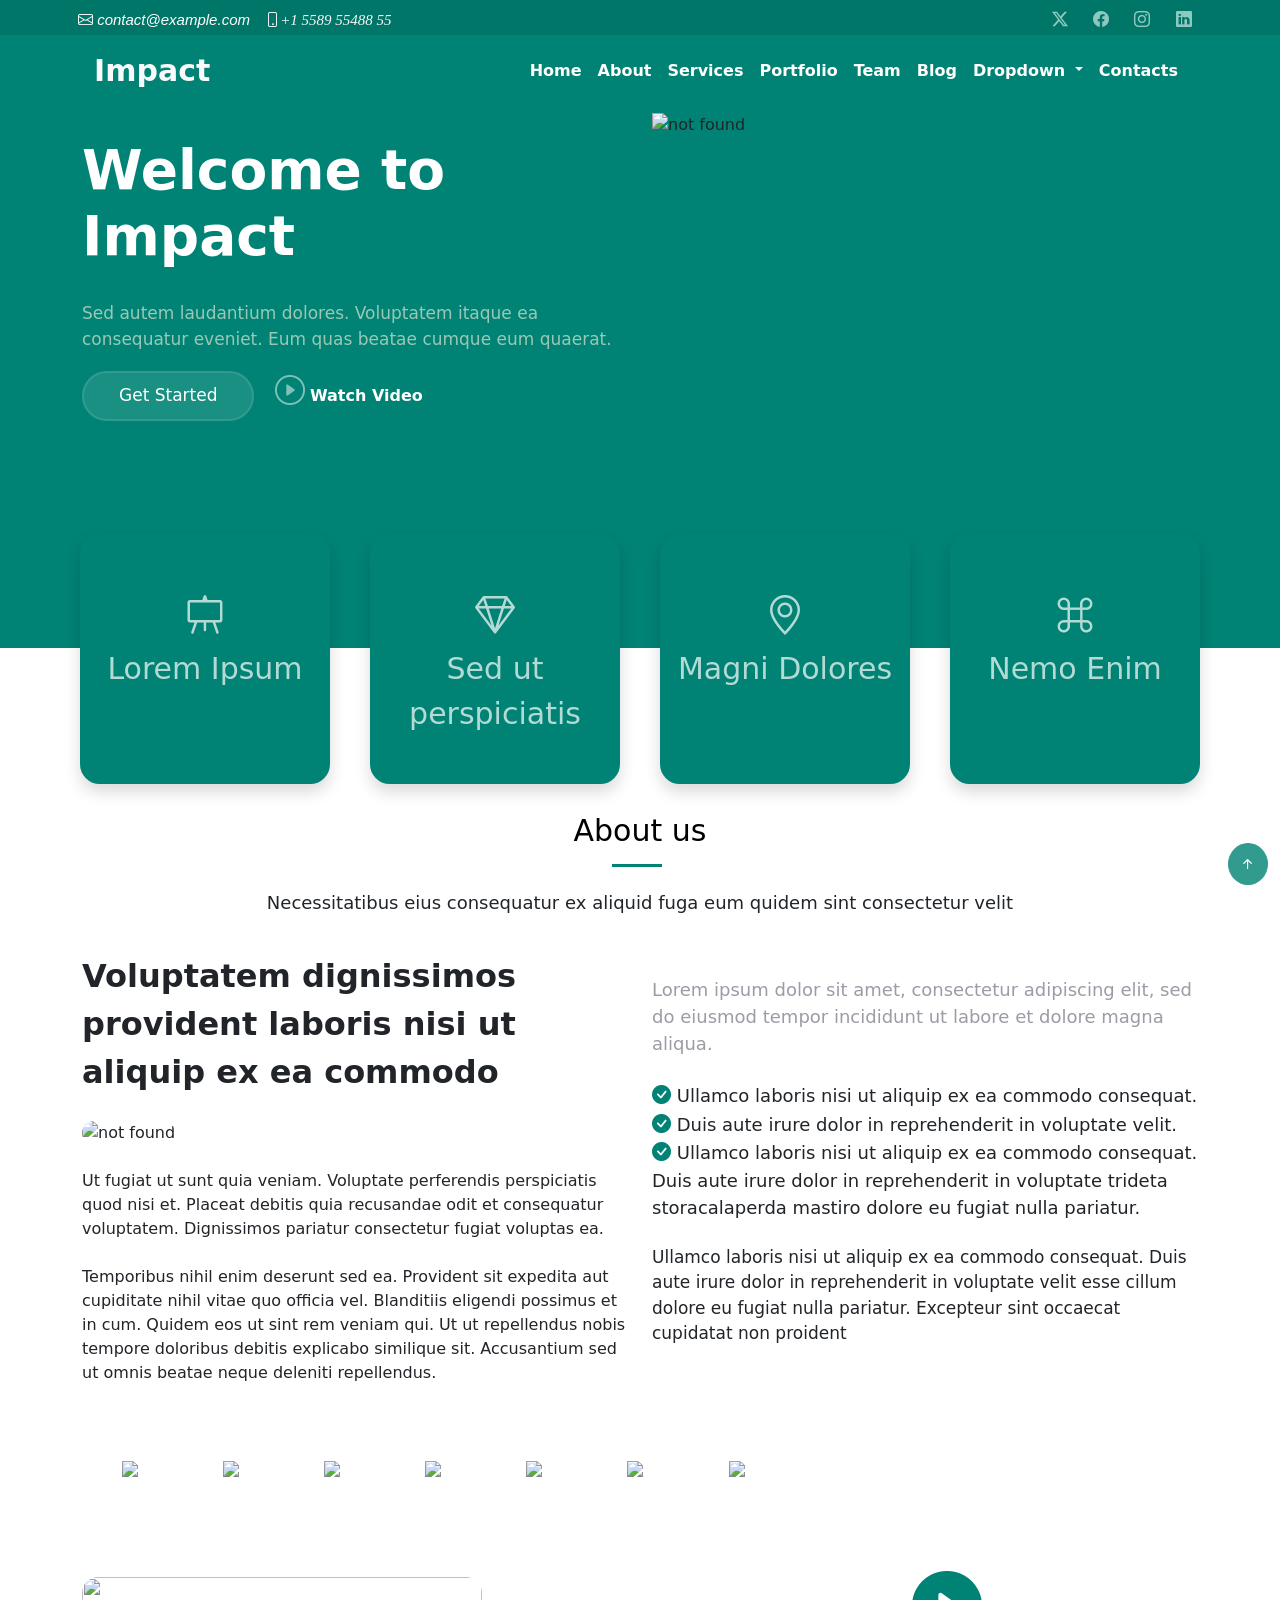
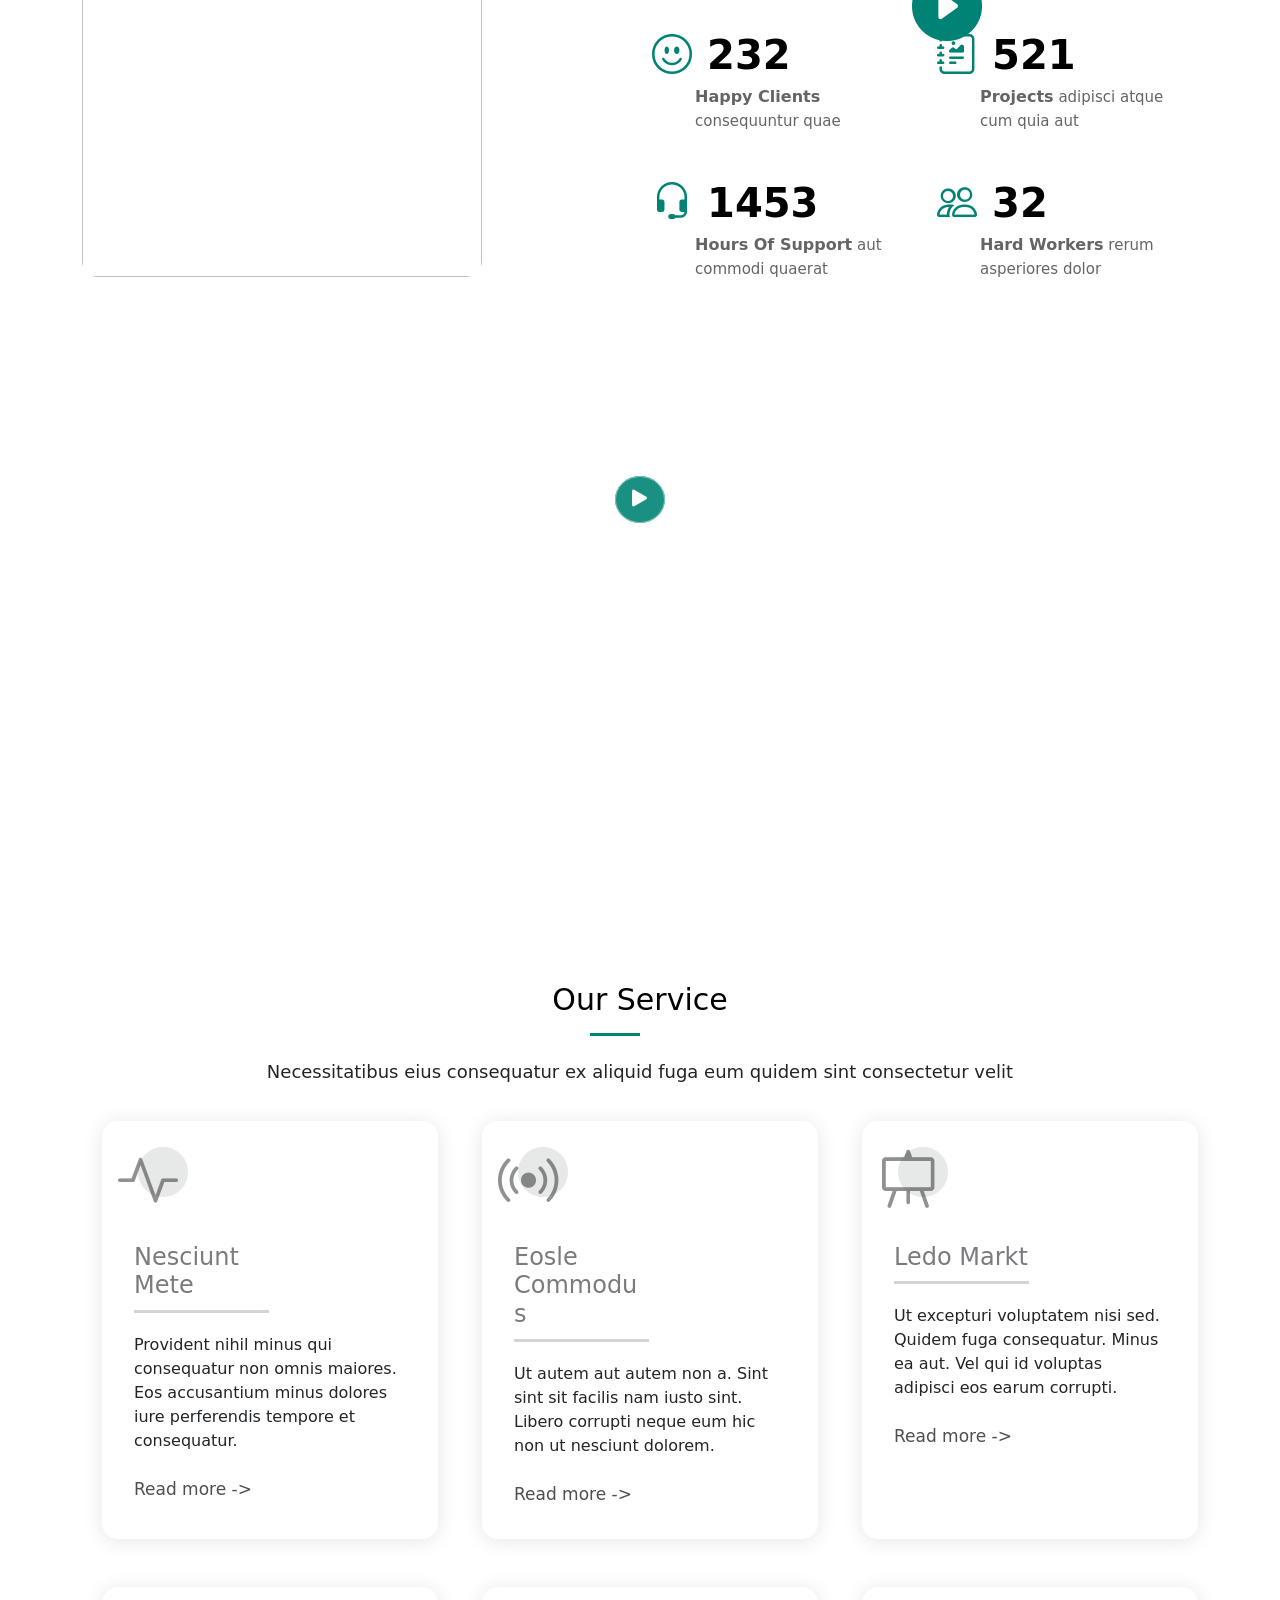
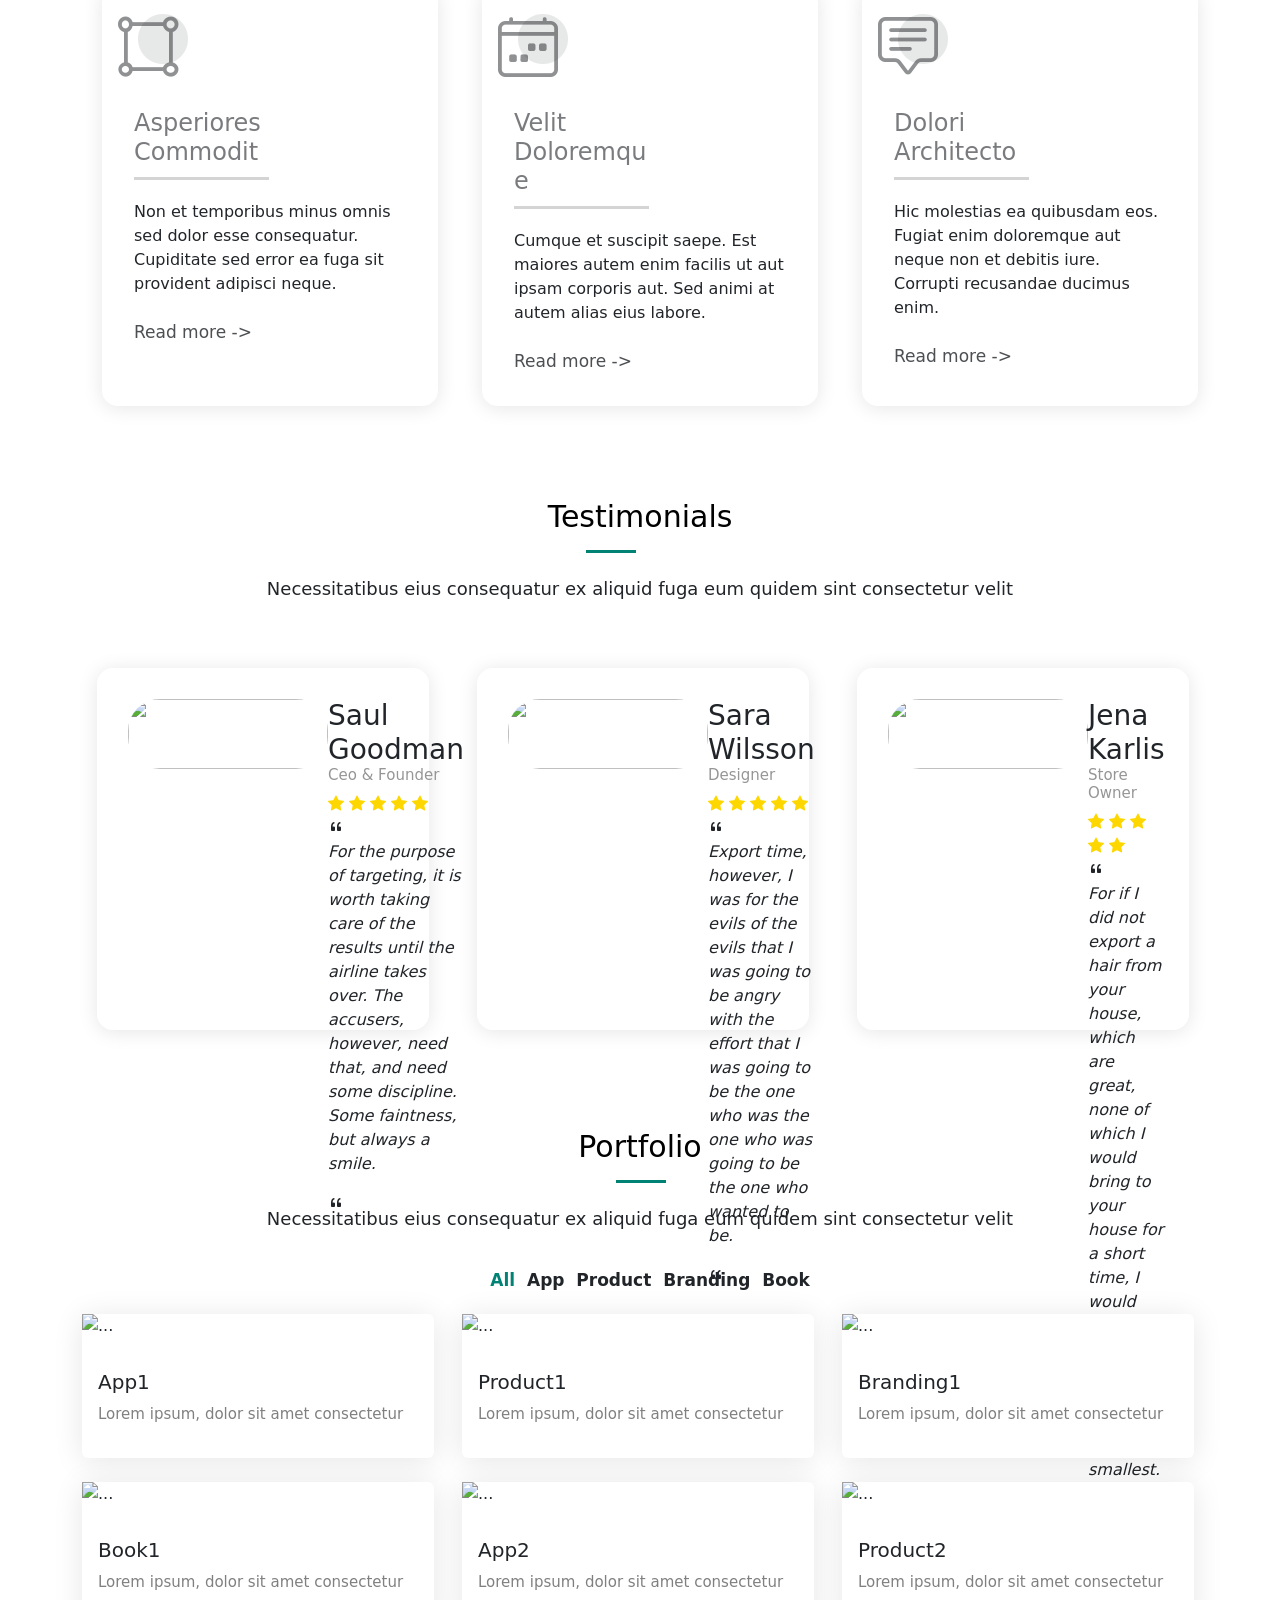
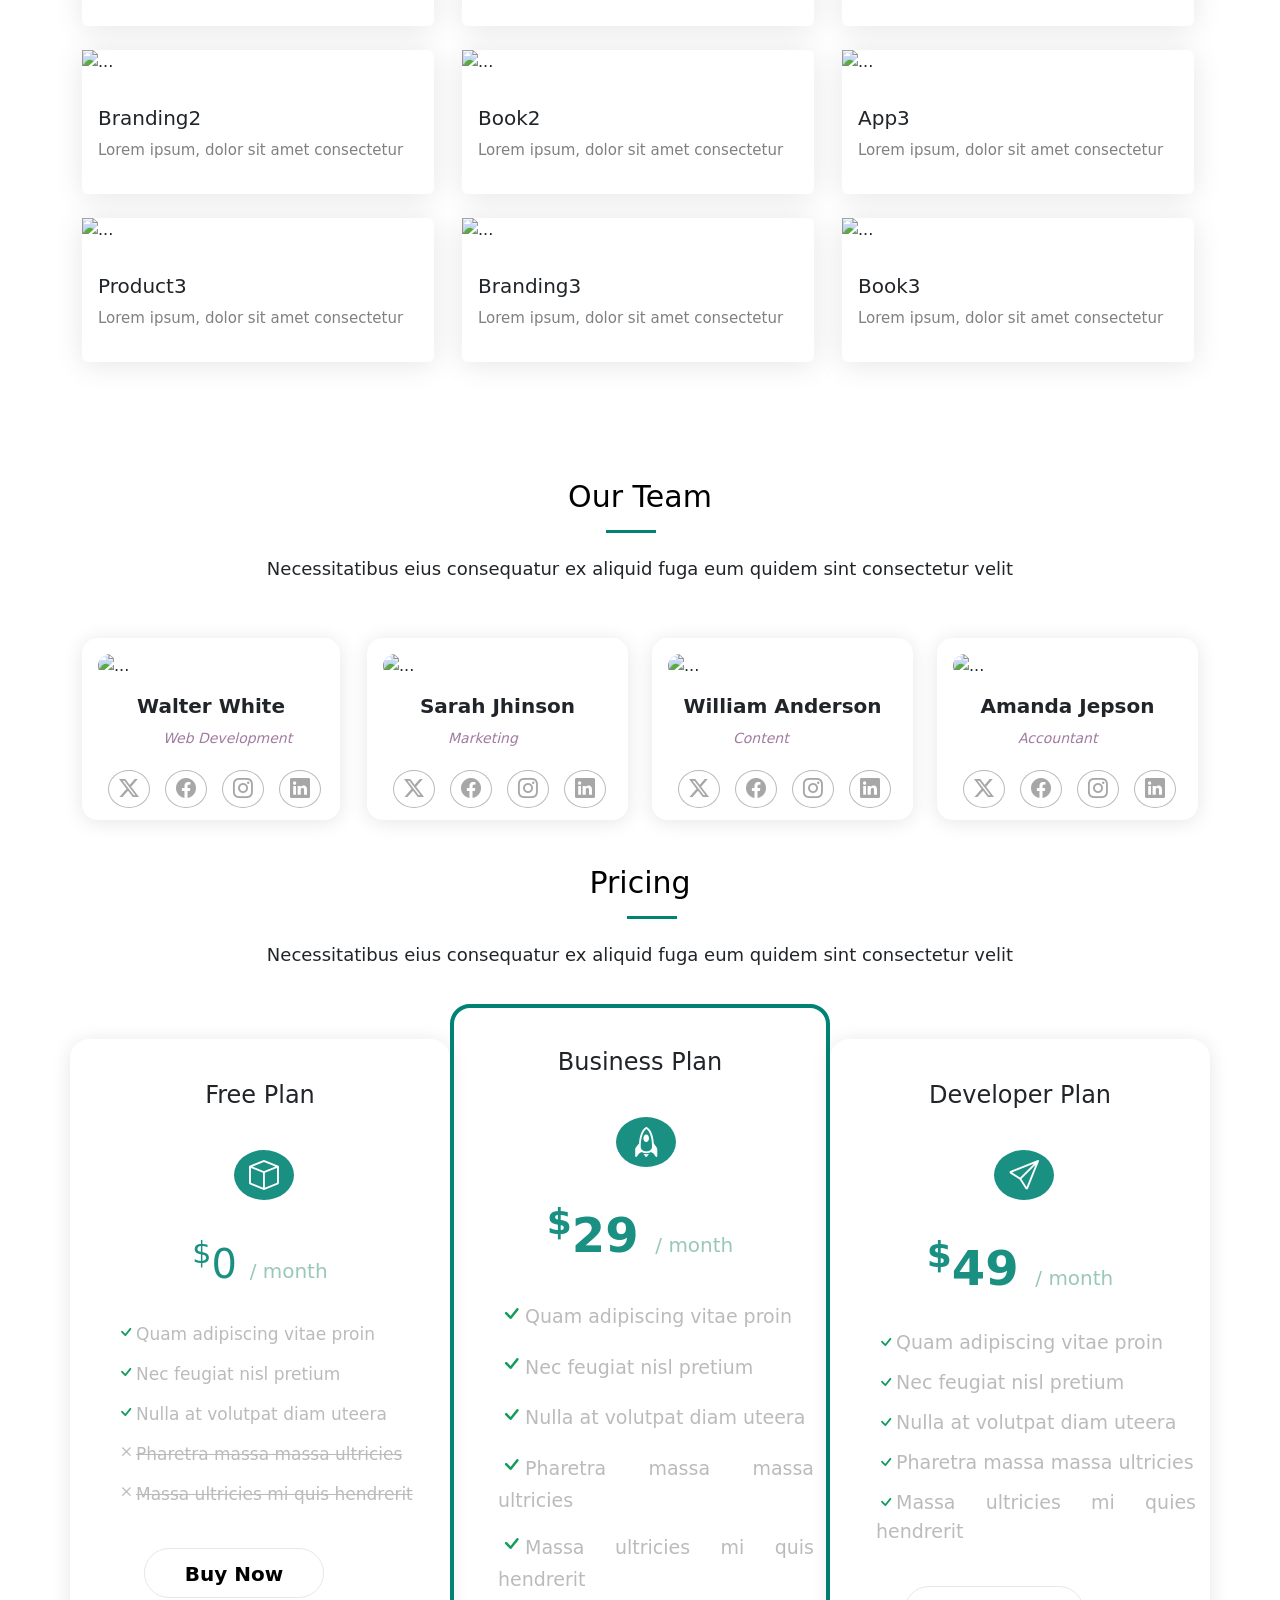
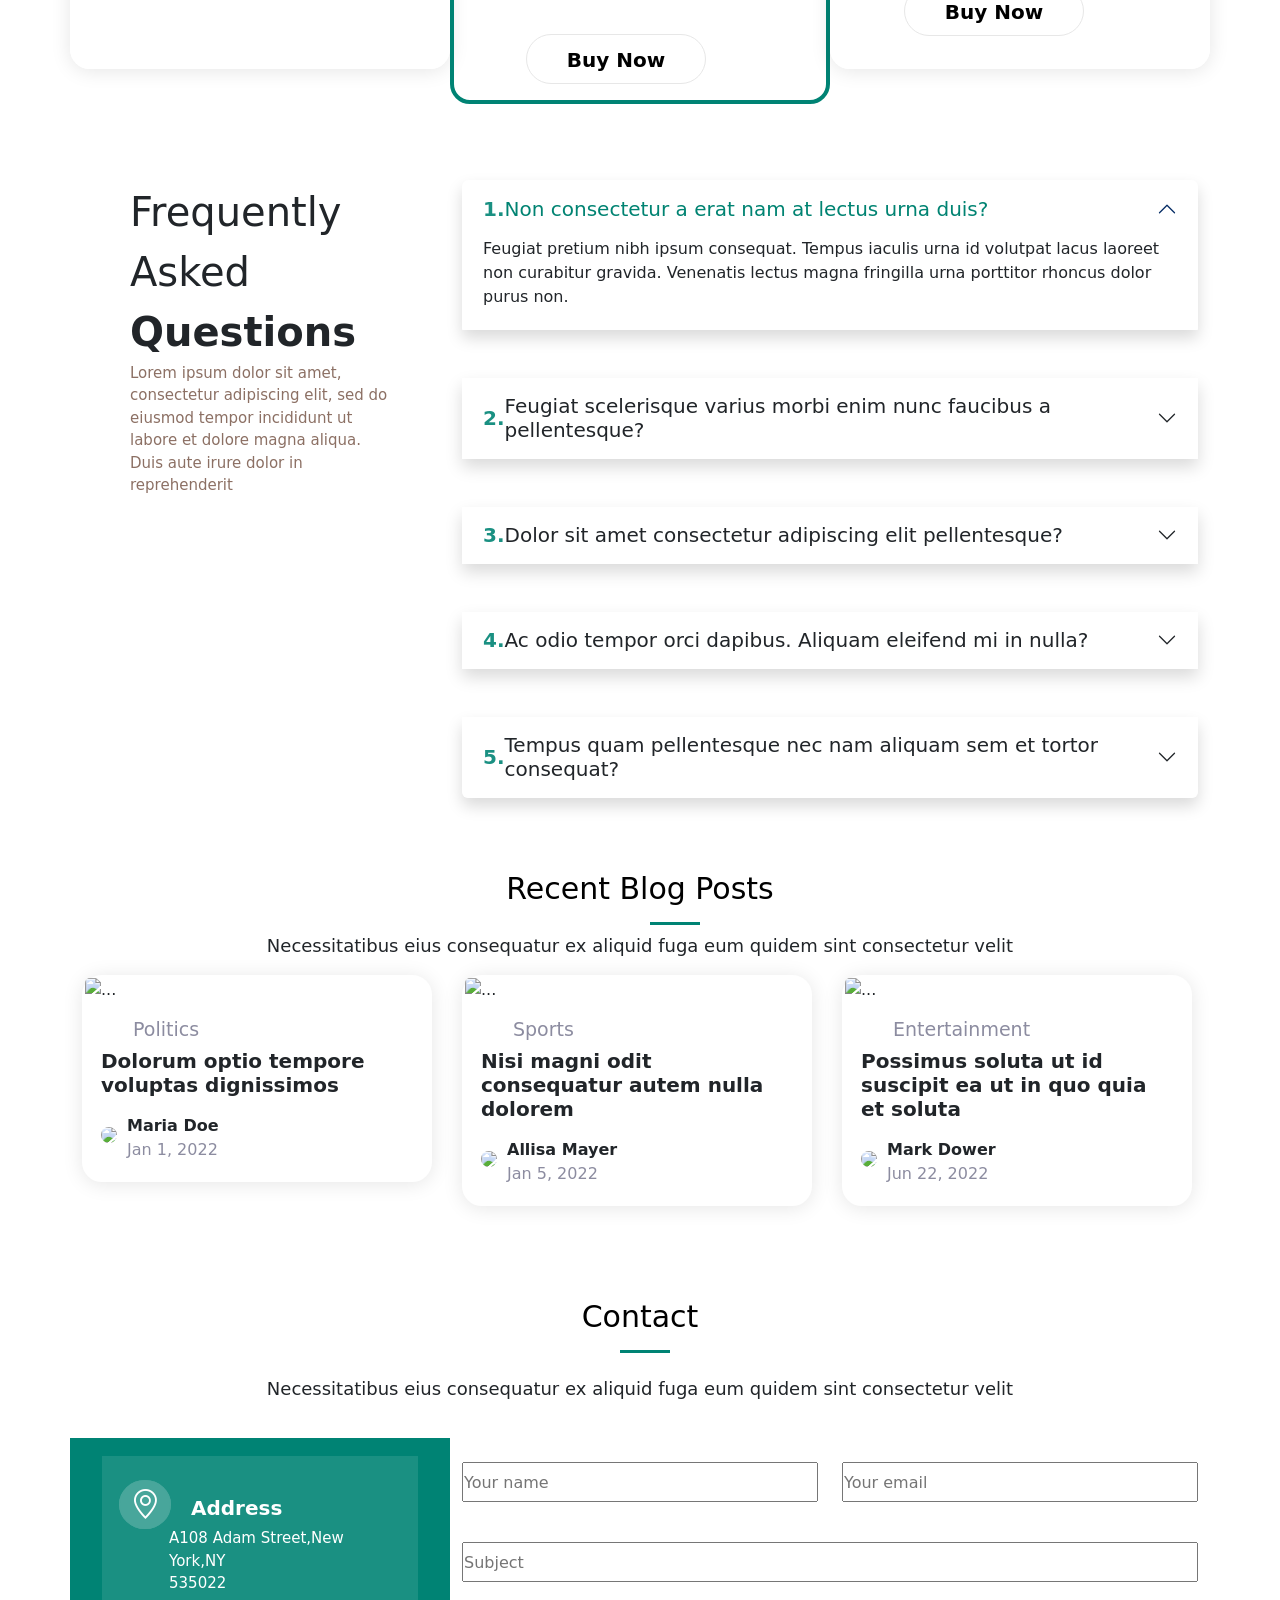
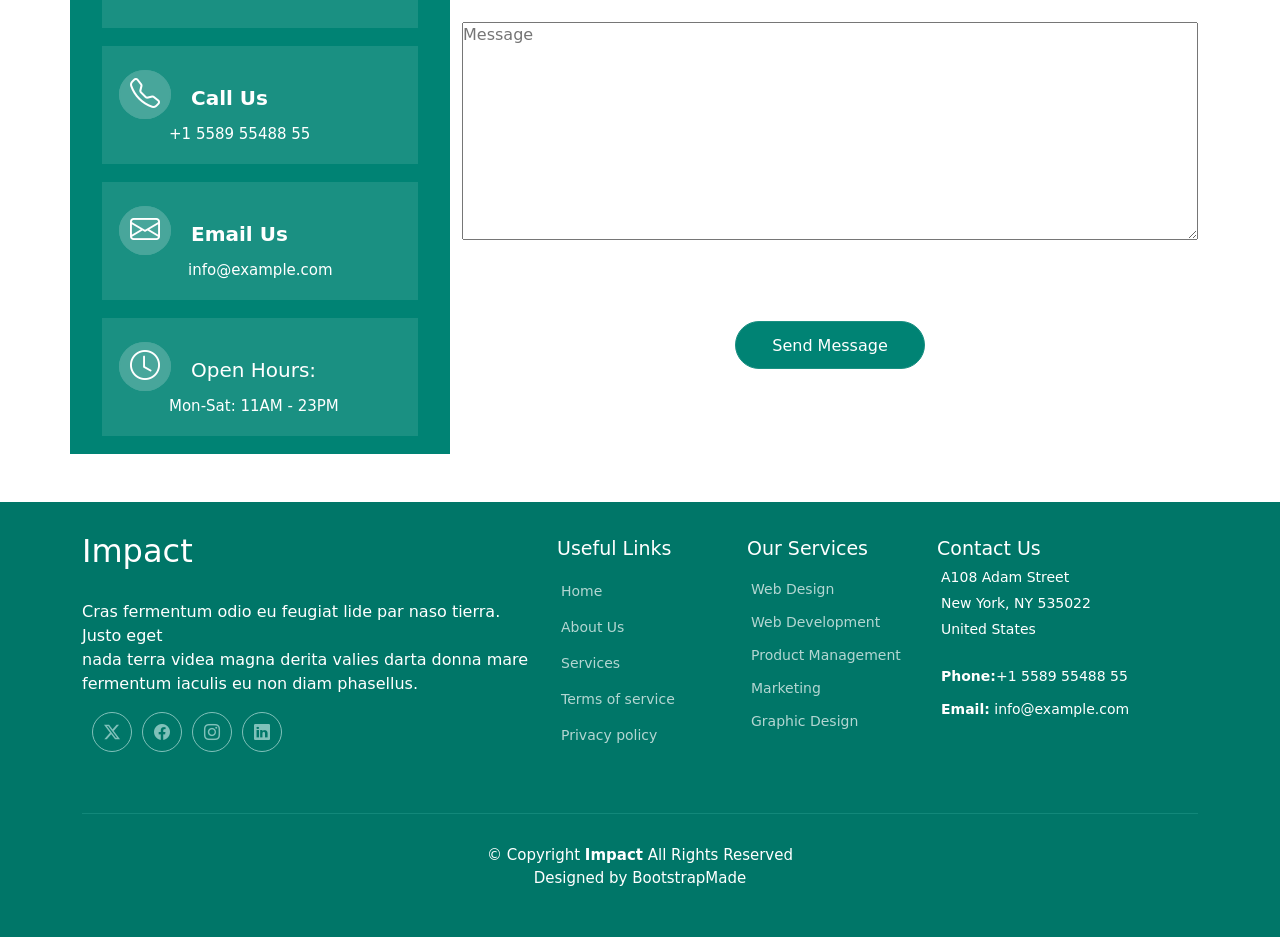
==== commit be4f28a2: "Adding some media Query" ====
--- a/BootstrapProject.html
+++ b/BootstrapProject.html
@@ -22,7 +22,7 @@
       <div class="row">
         <div class="col-12 col-sm-6 text=center text-light text-sm-start p-2 ">
           <i class="bi bi-envelope"
-            style="font-family: 'Segoe UI', Tahoma, Geneva, Verdana, sans-serif; font-size: 15px;">&nbsp;contact@example.com</i>&nbsp;&nbsp;
+            style="font-family: 'Segoe UI', Tahoma, Geneva, Verdana, sans-serif; font-size: 15px;">&nbsp;<a href="mailto:contact@example.com" class="mail">contact@example.com</a></i>&nbsp;&nbsp;
           <i class="bi bi-phone" style="font-size: 15px; font-family:Times New Roman;">+1 5589 55488 55</i>
         </div>
         <div class="col-sm-6 text-end d-none d-sm-block p-2">
@@ -114,11 +114,11 @@
           <div class="col-12 col-sm-6 order-2 order-sm-1" id="a" style="color: white;"><br>
              <h1 style="font-size: 55px; margin-top: 35px; font-weight: 600;">Welcome to Impact</h1><br>
              <p style="color: rgb(153,200,183); font-size: 17px;">Sed autem laudantium dolores. Voluptatem itaque ea consequatur eveniet. Eum quas beatae cumque eum quaerat.</p>
-             <a href="#about"> <div class="border">Get Started</div></a>  &nbsp;
+             <a href="#about"> <div class="get">Get Started</div></a>  &nbsp;
                &nbsp;<a href="https://youtu.be/LXb3EKWsInQ"><i class="bi bi-play-circle" id="icon" style="font-size: 30px;color: white;"></i></a>
                  <b>Watch Video</b>
           </div>
-             <div class="col-12 col-sm-6 order-1 order-sm-2 " id="a"><br>
+             <div class="col-12 col-sm-6 order-1 order-sm-2" style="margin-top: 10px;"><br>
                 <img class="img-fluid" src="https://bootstrapmade.com/demo/templates/Impact/assets/img/hero-img.svg" alt=" not found">
               </div>
         </div>
@@ -129,13 +129,13 @@
          <div class="container">
           <div class="row gy-4 d-flex justify-content-center justify-content-sm-between">
            <div class="col-12 col-sm-3 box box-hover shadow">&nbsp;<br>
-            <a href="" style="text-decoration: none; color: white;"><i class="bi bi-easel" id="lett"><br>Lorem Ipsum</i></div></a>
+            <a href="" style="text-decoration: none; color: white;"><i class="bi bi-easel" id="lett" style="font-size: 40px;"></i><br><b id="lett" style="font-weight: 400;">Lorem Ipsum</b></div></a>
             <div class="col-12 col-sm-3 box  box-hover shadow">&nbsp;<br>
-              <a href="" style="text-decoration: none; color: white;"><i class="bi bi-gem" id="lett"><br>Sed ut perspiciatis</i></div></a>
+              <a href="" style="text-decoration: none; color: white;"><i class="bi bi-gem" id="lett" style="font-size: 40px;"></i><br><b id="lett" style="font-weight: 400;">Sed ut perspiciatis</b></div></a>
             <div class="col-12 col-sm-3 box  box-hover shadow">&nbsp;<br>
-              <a href="" style="text-decoration: none; color: white;"><i class="bi bi-geo-alt" id="lett"><br>Magni Dolores</div></i></a>
+              <a href="" style="text-decoration: none; color: white;"><i class="bi bi-geo-alt" id="lett" style="font-size: 40px;"></i><br><b id="lett" style="font-weight: 400;">Magni Dolores</b></div></a>
             <div class="col-12 col-sm-3 box  box-hover shadow">&nbsp;<br>
-              <a href="" style="text-decoration: none; color: white;"><i class="bi bi-command" id="lett"><br>Nemo Enim</i></div></a>
+              <a href="" style="text-decoration: none; color: white;"><i class="bi bi-command" id="lett" style="font-size: 40px;"></i><br><b id="lett" style="font-weight: 400;">Nemo Enim</b></div></a>
           </div>
         </div>
       </div>
@@ -320,7 +320,7 @@
 
 <div class="container">
   <div class="row row-cols-1 row-cols-md-3">
-    <div class="col">
+    <div class="col car">
       <div class="card1 rounded-4">
         <img src="https://bootstrapmade.com/demo/templates/Impact/assets/img/testimonials/testimonials-1.jpg" class="test-img rounded-5">
         <div class="card-body">
@@ -339,7 +339,7 @@
         </div>
       </div>
     </div>
-    <div class="col">
+    <div class="col car">
       <div class="card1 rounded-4">
         <img src="https://bootstrapmade.com/demo/templates/Impact/assets/img/testimonials/testimonials-2.jpg" class="test-img rounded-5">
         <div class="card-body">
@@ -358,7 +358,7 @@
         </div>
       </div>
     </div>
-    <div class="col">
+    <div class="col car">
       <div class="card1 rounded-4">
         <img src="https://bootstrapmade.com/demo/templates/Impact/assets/img/testimonials/testimonials-3.jpg" class="test-img rounded-5">
         <div class="card-body">
@@ -641,7 +641,7 @@
 <div class="container">
   <div class="row">
 
-<div class="col-sm-4 box-pricing" style="text-align: center; margin-top: 35px;">
+<div class="col-md-4 box-pricing" style="text-align: center; margin-top: 35px;">
   <div>
      <h4 style="margin-bottom: 40px; margin-top: 40px;">Free Plan</h4>
       <i class="bi bi-box box-free" style="margin-bottom: 40px;"></i>
@@ -657,8 +657,8 @@
     </div>  
     </div>
 
-    <div class="col-sm-4 box-pricing-1" style="text-align: center;">
-      <div>
+    <div class="col-md-4 box-pricing-1" style="text-align: center;">
+      <!-- <div> -->
          <h4 style="margin-bottom: 40px; margin-top: 40px;">Business Plan</h4>
           <i class="bi bi-rocket box-free" style="margin-bottom: 40px;"></i>
             <h4 style="margin-bottom: 30px;color: rgb(26,144,130); font-size: 48px; font-weight: 700;"><sup>$</sup>29 <b style="font-size: 20px;font-weight: 400; color: rgb(153,200,183);"> / month</b></h4>
@@ -669,11 +669,11 @@
               <li style="margin-bottom: 10px;text-align: justify;color:rgb(187,187,187);font-size: 19px;"><i class="bi bi-check" style="color: rgb(20,156,92); font-size: 27px;"></i>Pharetra massa massa ultricies</li>
               <li style="margin-bottom: 10px;text-align: justify;color:rgb(187,187,187);font-size: 19px;"><i class="bi bi-check" style="color: rgb(20,156,92); font-size: 27px;"></i>Massa ultricies mi quis hendrerit</li>
             </ul>
-            <a href="#" class="text-decoration-none"><div class="buy">Buy Now</div></a>
-        </div>  
+            <a href="#" class="text-decoration-none"><div class="buy-1">Buy Now</div></a>
+        <!-- </div>   -->
         </div>
         
-           <div class="col-sm-4 box-pricing" style="text-align: center; margin-top: 35px;">
+           <div class="col-md-4 box-pricing" style="text-align: center; margin-top: 35px;">
                <div>
                  <h4 style="margin-bottom: 40px; margin-top: 40px;">Developer Plan</h4>
                   <i class="bi bi-send box-free" style="margin-bottom: 40px;"></i>
@@ -703,7 +703,7 @@
     </div>
     </div>
 
-    <div class="col-8 col-6 col-md-8 " style="margin-top: 100px;" >
+    <div class="col-12 col-md-8 " style="margin-top: 100px;" >
 
   <div class="accordion " id="accordionPanelsStayOpenExample ">
     <div class="accordion-item shadow">
@@ -831,7 +831,7 @@
   <div class="row gy-4">
 
 
-<div class="col-sm-4" style="background-color: rgb(0,131,116);">
+<div class="col-12 col-md-4" style="background-color: rgb(0,131,116);">
   <div class="full">
     <div class="con-box pt-4">
           <i class="bi bi-geo-alt con-log "></i><b class="mt" style="margin-left: 20px; margin-bottom: 25px;">Address</b><br>
@@ -852,7 +852,7 @@
     </div>
 </div>
 
-<div class="col-8 ">
+<div class="col-12 col-md-8 ">
   <form> 
   <div class="row gy-4">
     
@@ -901,7 +901,7 @@
    
 <div class="col-6 col-md-2" style="margin-top: 35px;">
   <h5 style="color: white; font-size: 19px; margin-bottom: 20px;"> Useful Links</h5>
-    <ul class="use">
+    <ul style="list-style: none;">
          <a href="#" class="use" style=" text-decoration: none;"><li style="margin-bottom:12px;margin-left: -28px;">Home            </a></li>
          <a href="#" class="use" style=" text-decoration: none;"><li style="margin-bottom:12px;margin-left: -28px;">About Us        </a></li>
          <a href="#" class="use" style=" text-decoration: none;"><li style="margin-bottom:12px;margin-left: -28px;">Services        </a></li>
--- a/new Css1.css
+++ b/new Css1.css
@@ -7,6 +7,15 @@
     scroll-behavior: smooth;
 }
 /* ---------------------------------- */
+.mail{
+    text-decoration: none;
+    color: white;
+    /* padding-bottom: 50px; */
+   /* margin-left: 30px; */
+}
+.mail:hover{
+    text-decoration:underline ;
+}
 #navbarNavDropdown {
     font-weight: bold;
     /* color: white; */
@@ -27,13 +36,13 @@
     color: white;
 }
 /* ------------------   HOME    ---------------------*/
-.border {
+.get{
     text-decoration: none;
     transition: 0.5s ease-in;
-    /* border: 2px solid red; */
+    border: 2px solid rgb(49, 155, 143);
     border-radius: 25px;
     /* margin: 10px; */
-    /* opacity: 0.5; */
+    opacity: 1;
     padding: 10px 35px;
     /* width: 200px; */
     display: inline-block;
@@ -42,9 +51,9 @@
     color: white;
     background-color: rgb(26, 144, 130);
 }
-.border:hover {
-    opacity: 0.9;
-    /* border: 5px solid white; */
+.get:hover {
+    opacity: 0.7;
+    border: 2px solid white;
 }
 #icon {
     opacity: 0.5;
@@ -52,9 +61,6 @@
 #icon:hover {
     opacity: 1;
 }
-/* #a{
-  margin-bottom: 100px;  
-} */
 .box {
     /* display: inline-flex; */
     width: 250px;
@@ -77,7 +83,7 @@
     /* transform: scale(1,2);
     transform: translate(200px,200px) */
 }
-#lett{
+#lett{  
     opacity: 0.7;
 }
 .box-hover:hover #lett{
@@ -208,20 +214,6 @@
     height: 300px;
     border-radius: 20px;
 }
-/* .pulsating-play-btn {
-    width: 94px;
-    height: 94px;
-    background: radial-gradient(var(--accent-color) 50%, color-mix(in srgb, var(--accent-color), transparent 75%) 52%);
-    border-radius: 50%;
-    display: block;
-    position: relative;
-    overflow: hidden;
-  }
- */
-/* .b{
-    font-weight: bolder;
-    font-size: 20px;
-} */
 .a {
     font-size: 40px;
     font-weight: bolder;
@@ -417,11 +409,6 @@
 #card-text {
     font-style: italic;
 }
-/* .card{
-    width: 500px;
-    height: 10px;
-    border: 1px solid black;
-} */
 .card1 {
     width: 270px;
     height: 300px;
@@ -477,11 +464,11 @@
     width: 22rem;
 }
 .portimg {
-    transition: 0.3s ease-in-out;
+    transition: 0.3s;
 }
 .portimg:hover {
-    transform: scale(0.9, 0.9);
-    transform-box: scale(0.9);
+    transform: scale(1.1);
+    /* transform-box: scale(0.9); */
 }
 /* -------------------------------------------          Our Team              ---------------------------------------------- */
 .team-a {
@@ -582,7 +569,7 @@
     border-radius: 20px;
     height: 700px !important;
 }
-.buy {
+.buy{
     border: 1px solid rgb(231, 231, 231);
     width: 180px;
     height: 50px;
@@ -600,6 +587,24 @@
     color: white;
     background-color: rgb(26, 144, 130);
 }
+.buy-1{
+    border: 1px solid rgb(231, 231, 231);
+    width: 180px;
+    height: 50px;
+    border-radius: 25px;
+    text-align: center;
+    padding: 10px;
+    margin-top: 40px;
+    margin-left: 60px;
+    /* margin-bottom: 40px; */
+    font-size: 20px;
+    font-weight: 600;
+    color: black;
+}
+.buy-1:hover {
+    color: white;
+    background-color: rgb(26, 144, 130);
+}
 /* -------------------------------------------       Question & Accordion               ----------------------------------------------- */
 .as {
     margin-top: 78px;
@@ -708,10 +713,12 @@
     color: white;
     border: 1px solid rgb(72, 166, 155);
     border-radius: 50%;
-    /* height: 80px; */
-    /* width: 100px; */
     padding: 6px 10px;
     background-color: rgb(72, 166, 155);
+}
+.con-box:hover .con-log{
+    color: rgb(49, 155, 143);
+    background-color: white;
 }
 .con-nam {
     width: 100%;
@@ -759,10 +766,11 @@
     color: white;
     /* margin-bottom: 30px; */
     cursor: pointer;
-    opacity: 0.9;
+    opacity: 0.7;
     font-size: 14px;
 }
 .use:hover {
+    opacity: 1;
     color: white;
 }
 .use-1 {
@@ -787,8 +795,13 @@
     .navbar-collapse{
         background-color: white;
     }
+    .navbar-nav{
+        overflow: scroll;
+        height: 300px;
+        margin-left: 25px;
+    }
     #ho1{
-        color: black;
+        color: rgb(49, 155, 143);
     }
     .img-5 {
         width: auto;
@@ -811,12 +824,26 @@
     }
     .box-pricing {
      margin: auto;
-     width: auto;
-       /* margin-bottom: 20px; */
+     width: 300px;
+       margin-bottom: 20px;
+       height:auto;
+       /* padding: 0px; */
     }
     .box-pricing-1{
-      width: auto;
+      width: 300px;
       margin: auto;
+      height: auto;
+      /* margin-bottom: 200px; */
+      /* padding-bottom: 0px; */
+      padding: 0px;
+      /* margin-top: 20px; */
+    }
+    .buy-1{
+        margin-top: -20px;
+        padding: 0px;
+    }
+    .buy{
+        margin-bottom: 9px;
     }
      .as{
      text-align: left;       
@@ -844,11 +871,7 @@
     #team1{
         width: 320px;
     }
-    /* .fot-hr{
-        margin-top: 0px;
-        margin-bottom: 0px;
-    } */
-     .protlist{
+    .protlist{
         width: auto;
         padding: 0px;
      }
@@ -869,7 +892,13 @@
      .card1{
         width: auto;
         margin: auto;
+        height: 380px;
+     }
+     .car{
         padding-bottom: 20px;
+     }
+     .box-free{
+        margin: auto;
      }
 }
 
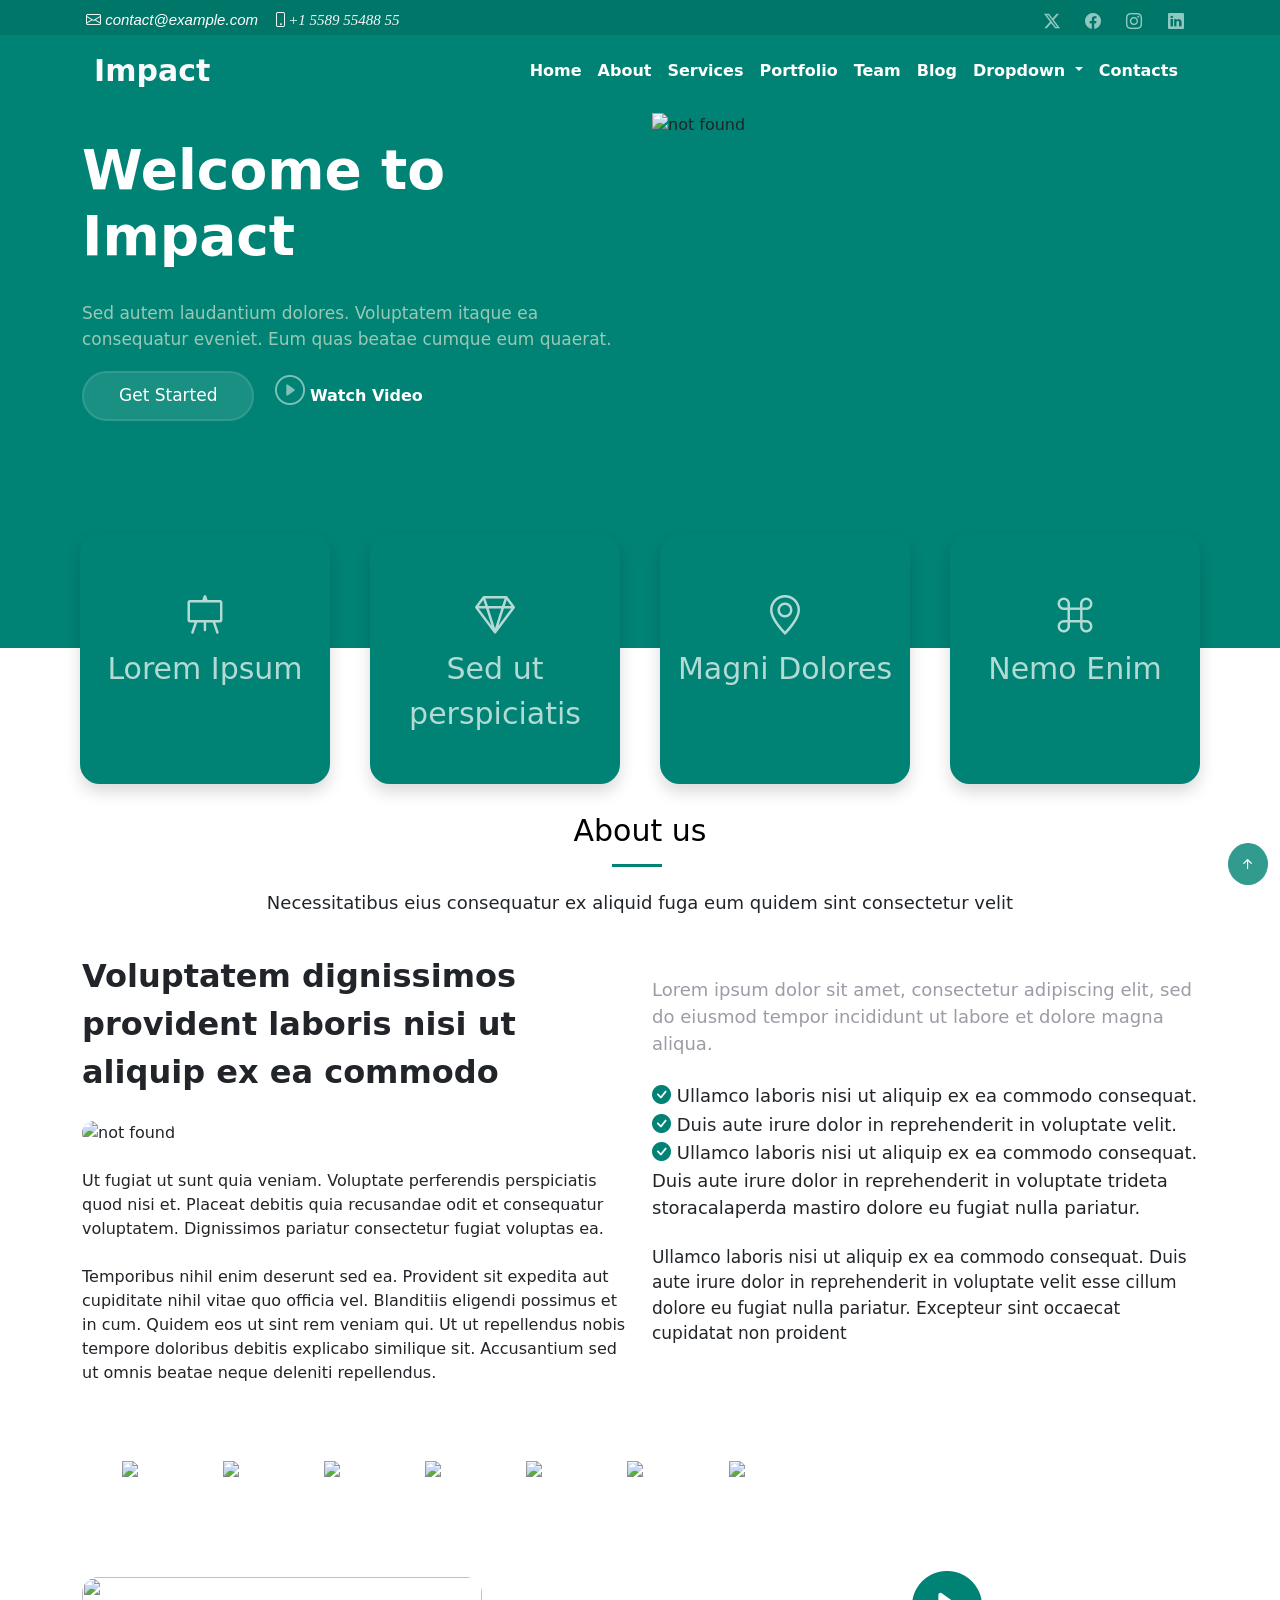
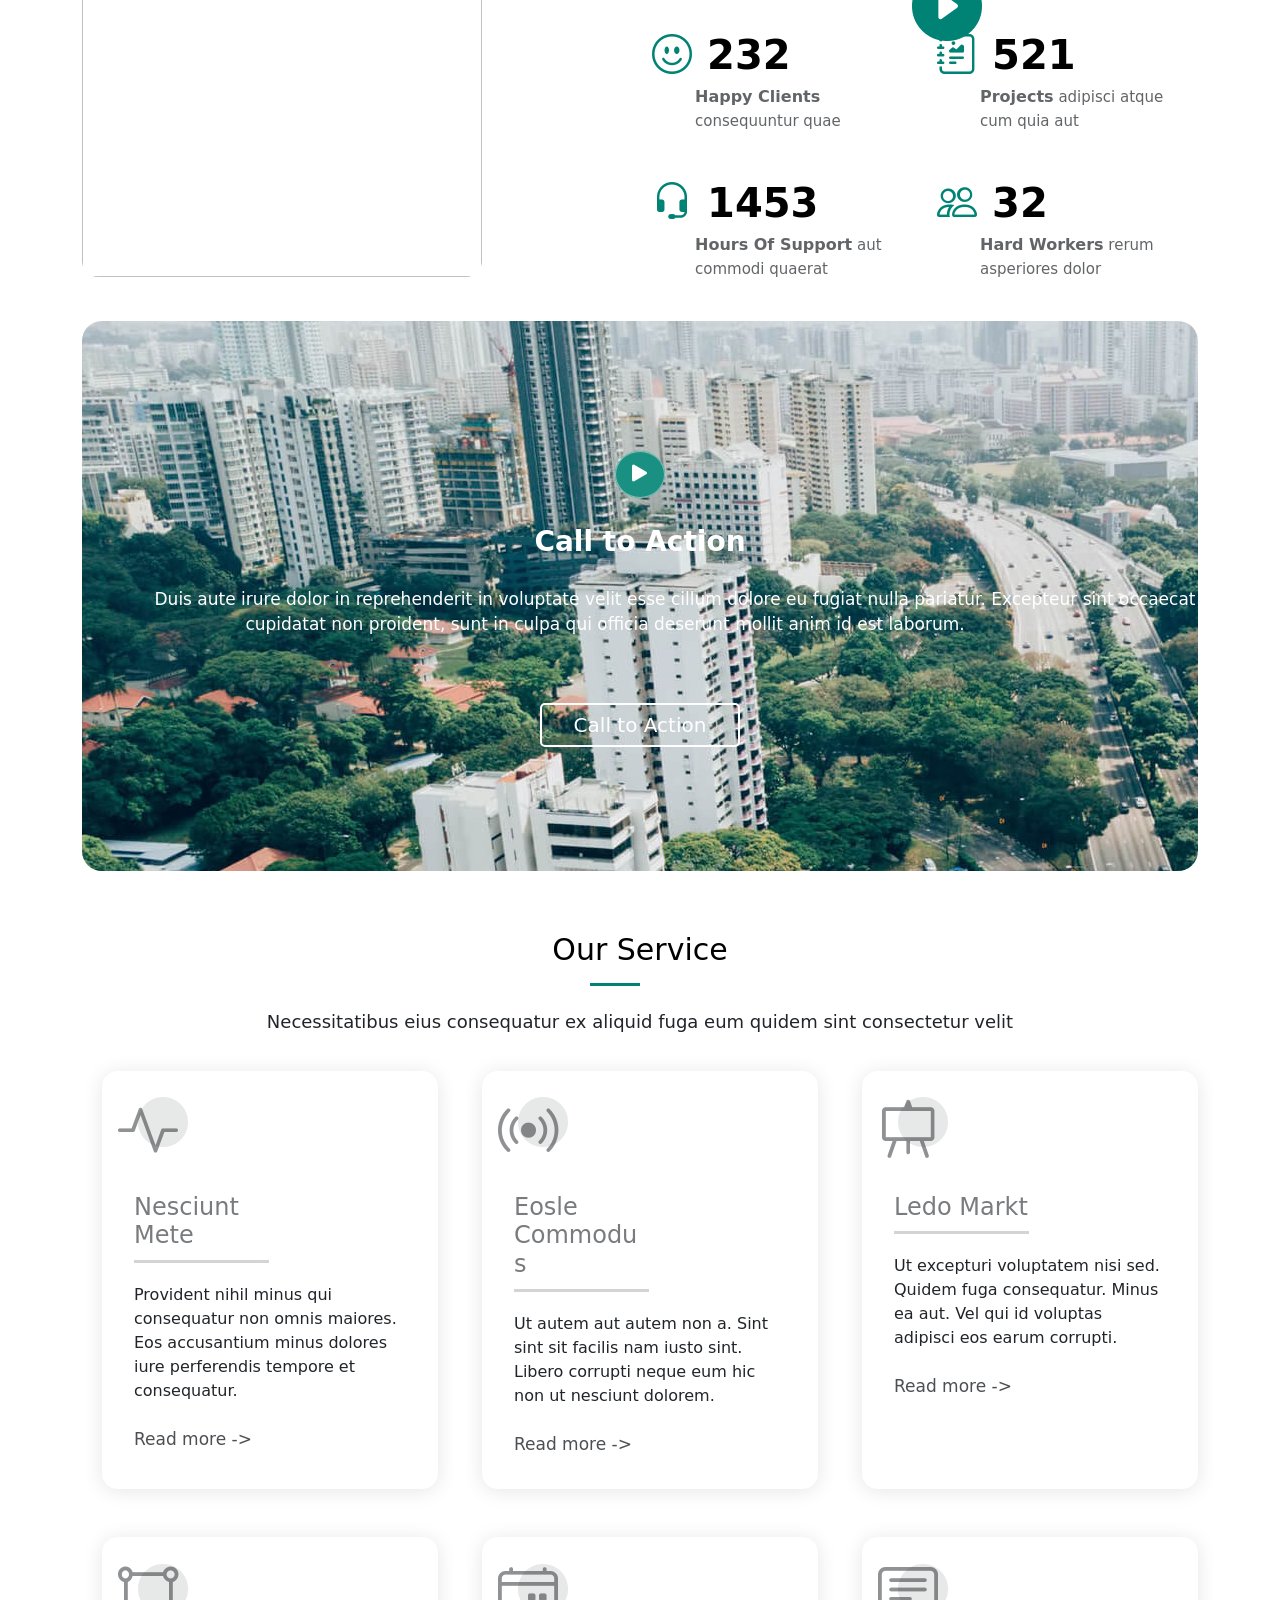
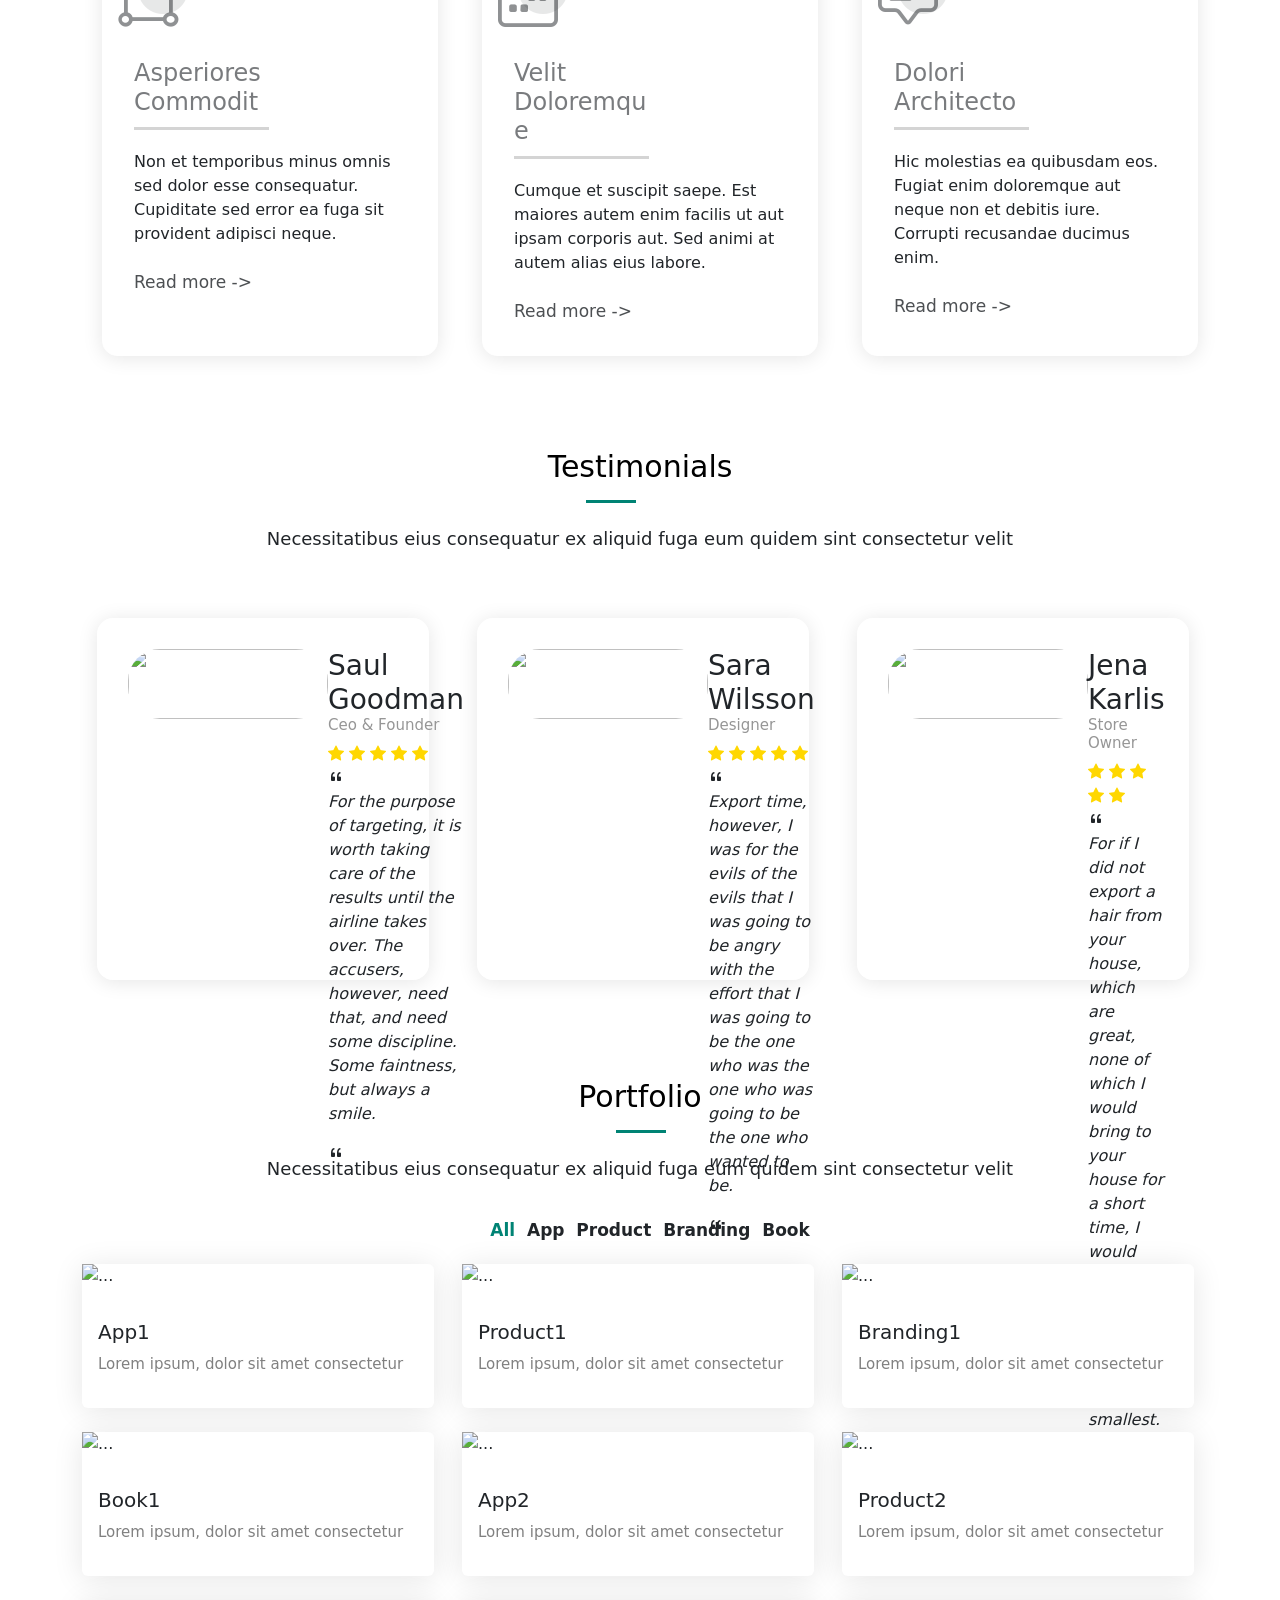
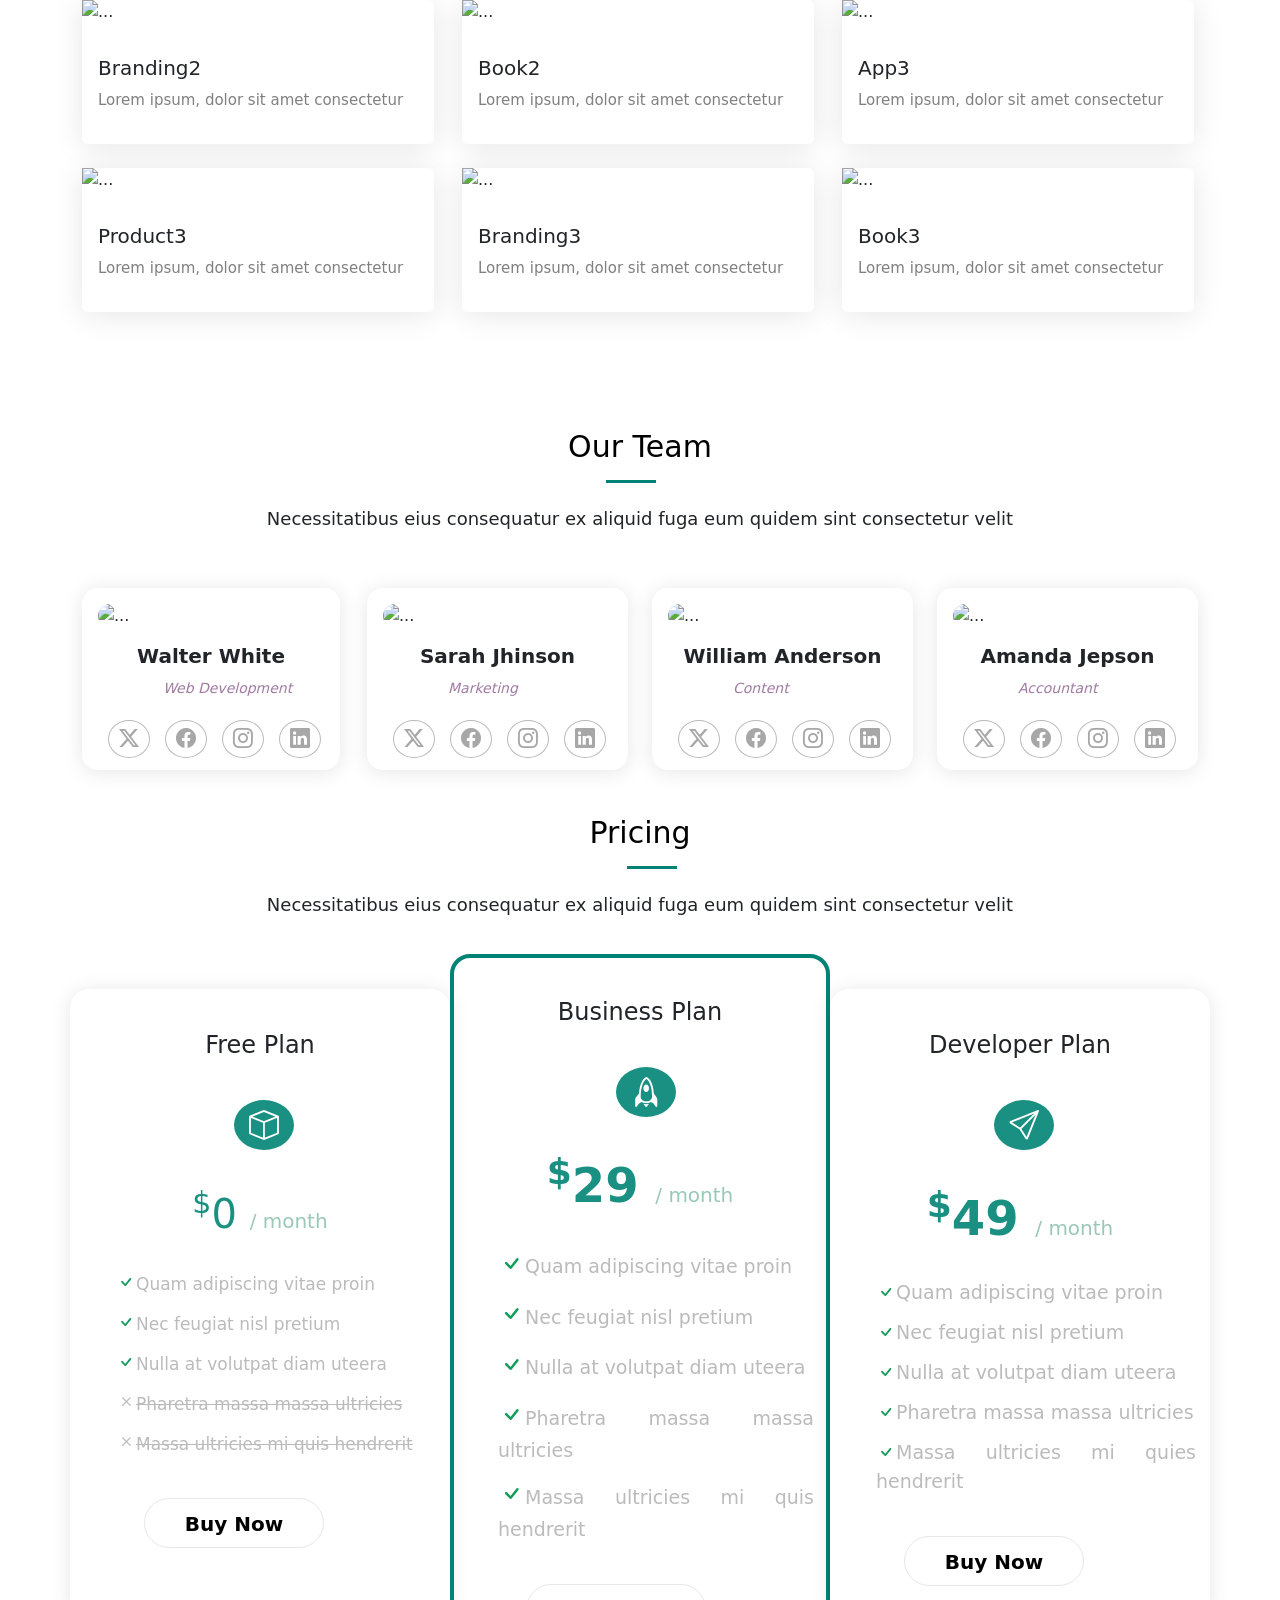
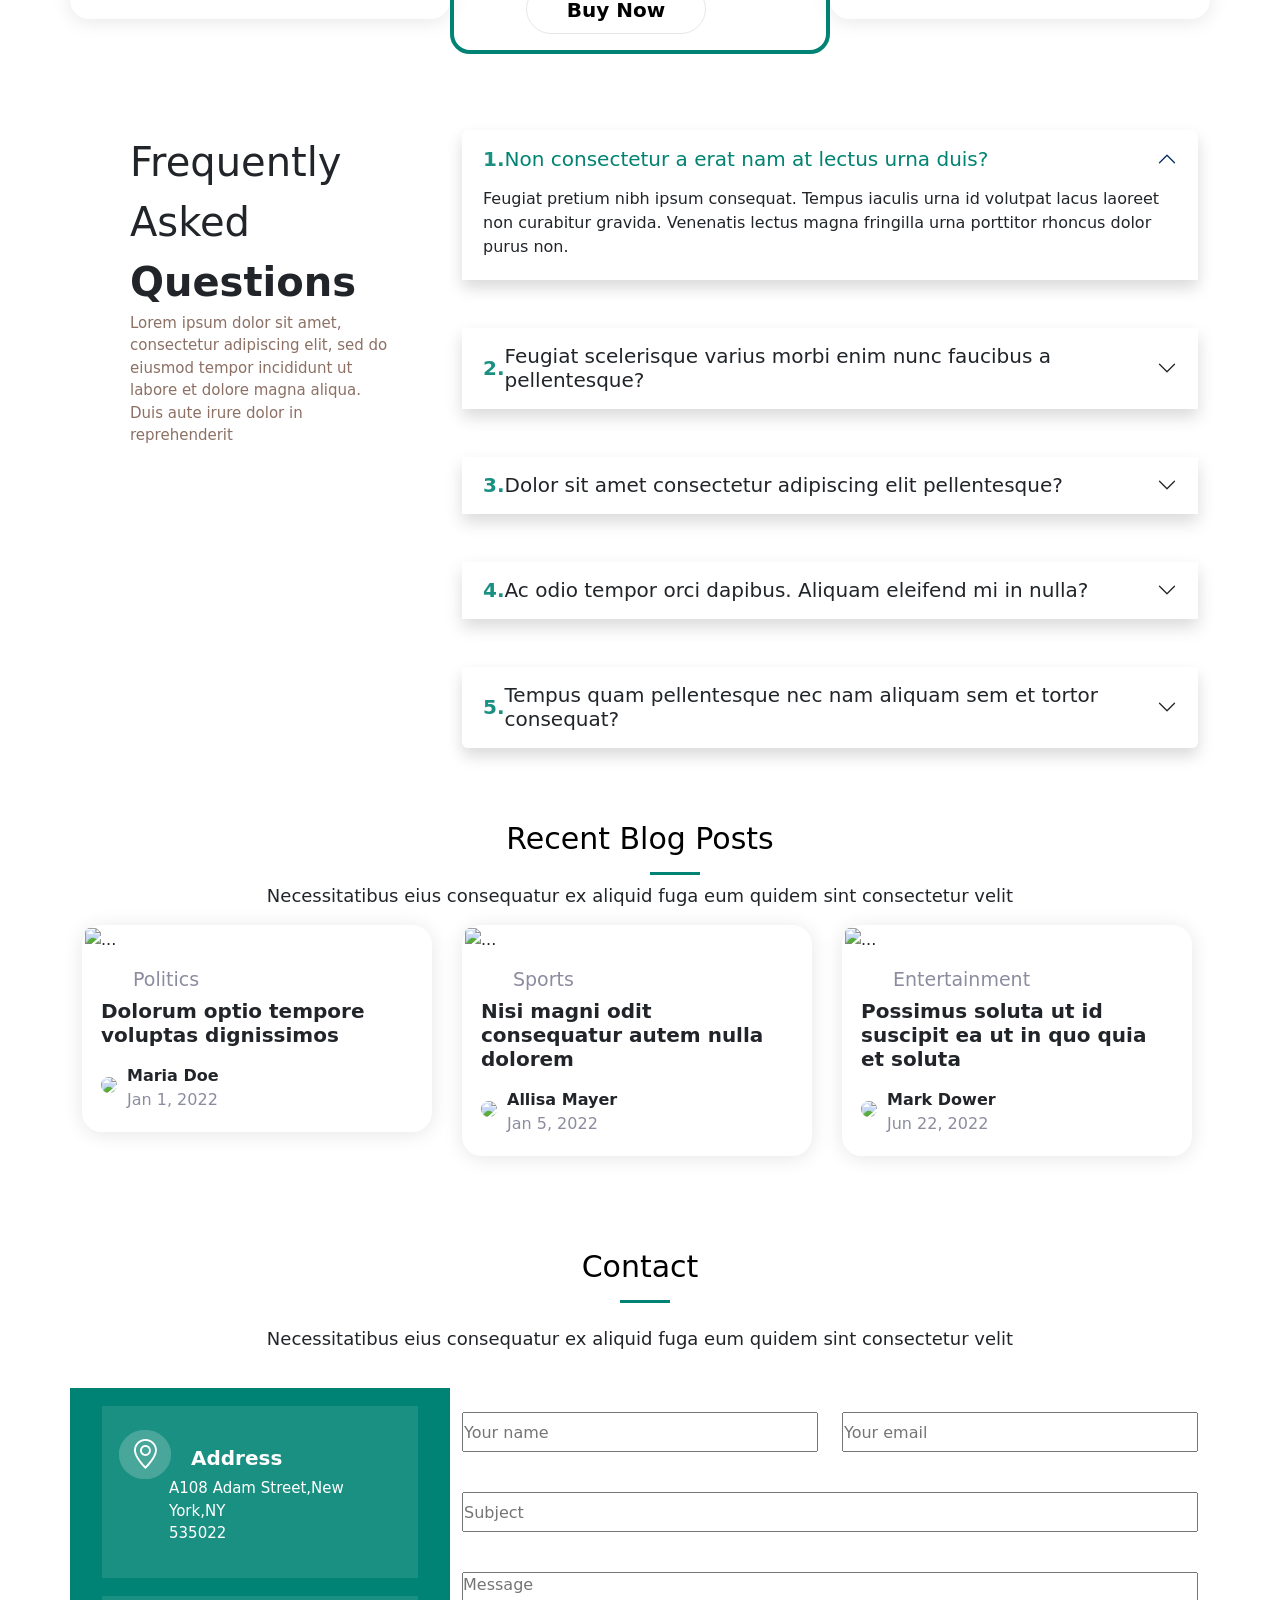
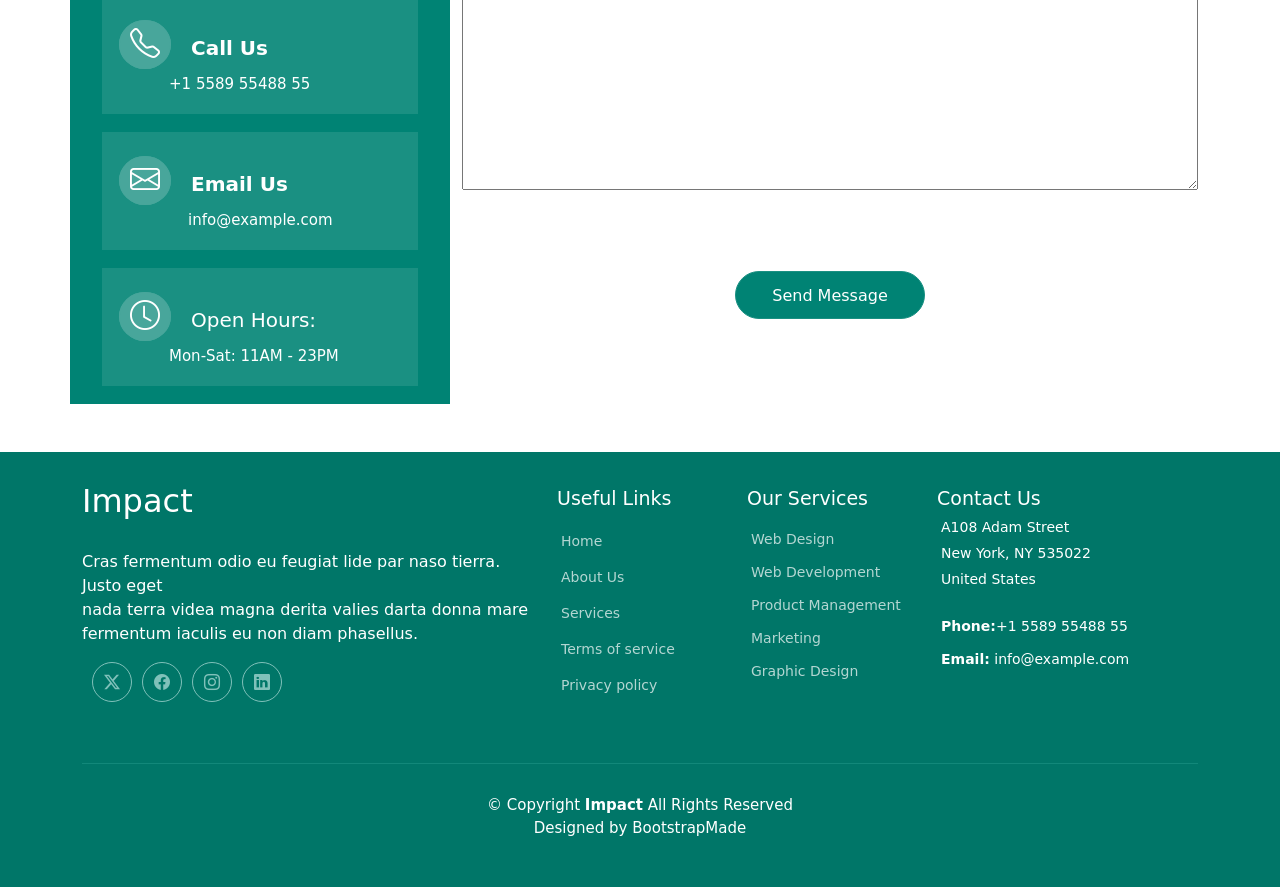
==== commit 5cec515b: "some changes footer" ====
--- a/BootstrapProject.html
+++ b/BootstrapProject.html
@@ -20,16 +20,16 @@
   <div class="container-fluid fixed-top " style="background-color: rgb(0,118,104); ">
     <div class="container">
       <div class="row">
-        <div class="col-12 col-sm-6 text=center text-light text-sm-start p-2 ">
+        <div class="col-12 col-sm-6 text=center text-light text-sm-start p-3" style="margin-top: -8px;">
           <i class="bi bi-envelope"
             style="font-family: 'Segoe UI', Tahoma, Geneva, Verdana, sans-serif; font-size: 15px;">&nbsp;<a href="mailto:contact@example.com" class="mail">contact@example.com</a></i>&nbsp;&nbsp;
           <i class="bi bi-phone" style="font-size: 15px; font-family:Times New Roman;">+1 5589 55488 55</i>
         </div>
-        <div class="col-sm-6 text-end d-none d-sm-block p-2">
-          <a href="#" class="text-decoration-none"><i class="bi bi-twitter-x " style="color:rgb(143,200,192);"></i> </a> &nbsp;&nbsp;&nbsp;
-          <a href="#"  class="text-decoration-none"><i class="bi bi-facebook " style="color: rgb(143,200,192);"></i> </a> &nbsp;&nbsp;&nbsp;
-          <a href="#"  class="text-decoration-none"><i class="bi bi-instagram" style="color: rgb(143,200,192) "></i></a> &nbsp;&nbsp;&nbsp;
-          <a href="#"  class="text-decoration-none"><i class="bi bi-linkedin " style="color: rgb(143,200,192);"></i> </a> &nbsp;
+        <div class="col-sm-6 text-end d-none d-sm-block p-3" style="margin-top: -6px;">
+          <a href="#" class="text-decoration-none"><i class="bi bi-twitter-x" style="color: rgb(143,200,192);"></i></a> &nbsp;&nbsp;&nbsp;
+          <a href="#" class="text-decoration-none"><i class="bi bi-facebook " style="color: rgb(143,200,192);"></i> </a> &nbsp;&nbsp;&nbsp;
+          <a href="#" class="text-decoration-none"><i class="bi bi-instagram" style="color: rgb(143,200,192);"></i></a> &nbsp;&nbsp;&nbsp;
+          <a href="#" class="text-decoration-none"><i class="bi bi-linkedin " style="color: rgb(143,200,192);"></i> </a> &nbsp;
         </div>
       </div>
     </div>
--- a/new Css1.css
+++ b/new Css1.css
@@ -15,6 +15,10 @@
 }
 .mail:hover{
     text-decoration:underline ;
+}
+#min-icon:hover{
+    color: white;
+   opacity: 1;
 }
 #navbarNavDropdown {
     font-weight: bold;
@@ -310,14 +314,9 @@
     position: relative;
     align-content: center;
     color: white;
-    /* font-size: 20px; */
-    /* margin-left: 20px; */
-    /* text-align: justify; */
-    background-attachment: fixed;
-    background-repeat: no-repeat;
-    height: 600px;
+    /* filter: brightness(80%); */
+    height: 550px;
     border-radius: 20px;
-    /* background: linear-gradient(rgba(0,0,0,0.7),rgba(0,0,0,0.5)); */
 }
 .call-action {
     text-decoration: none;
@@ -338,18 +337,6 @@
 .nes-after {
     margin-bottom: 15px;
 }
-/* .unline::after{
-    position: absolute;
-    content: "";
-    justify-content: center;
-    align-content: center;
-    width: 125px;
-    height: 3px;
-    display: block;
-    margin-top: 20px !important;
-    margin-bottom: 30px !important;
-    background-color:rgb(231,233,233);  */
-/* } */
 /* ---------------------           Our Service           ------------------------------------- */
 .h-100 {
     margin-left: 20px;
@@ -883,11 +870,15 @@
      #img1{
         margin: auto;
         width: auto;
+        height: auto;
         padding: 0px;
      }
      #play{
         margin: auto;
-        padding: 0px;
+        font-size: 40px;
+        /* padding: 0px; */
+        /* padding: 108px; */
+        margin: 100px;
      }
      .card1{
         width: auto;
@@ -900,6 +891,7 @@
      .box-free{
         margin: auto;
      }
+   
 }
 
 
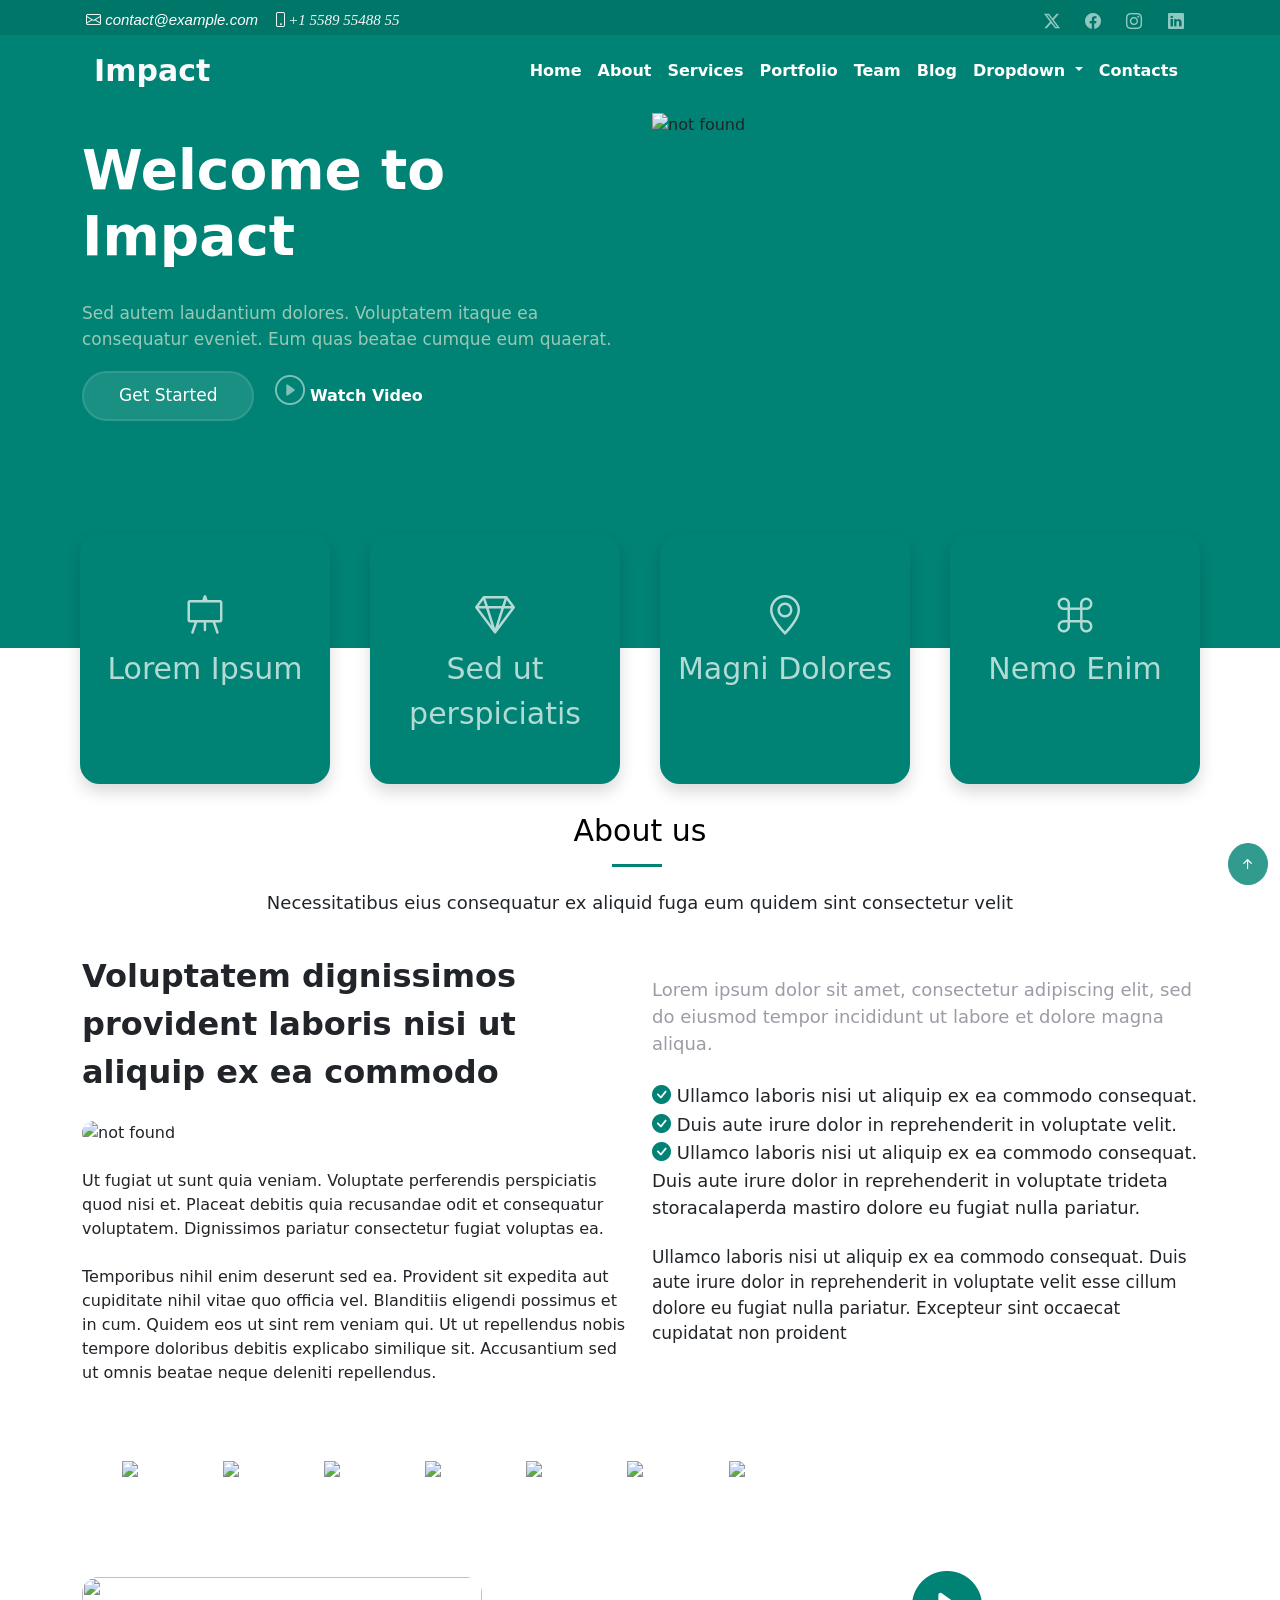
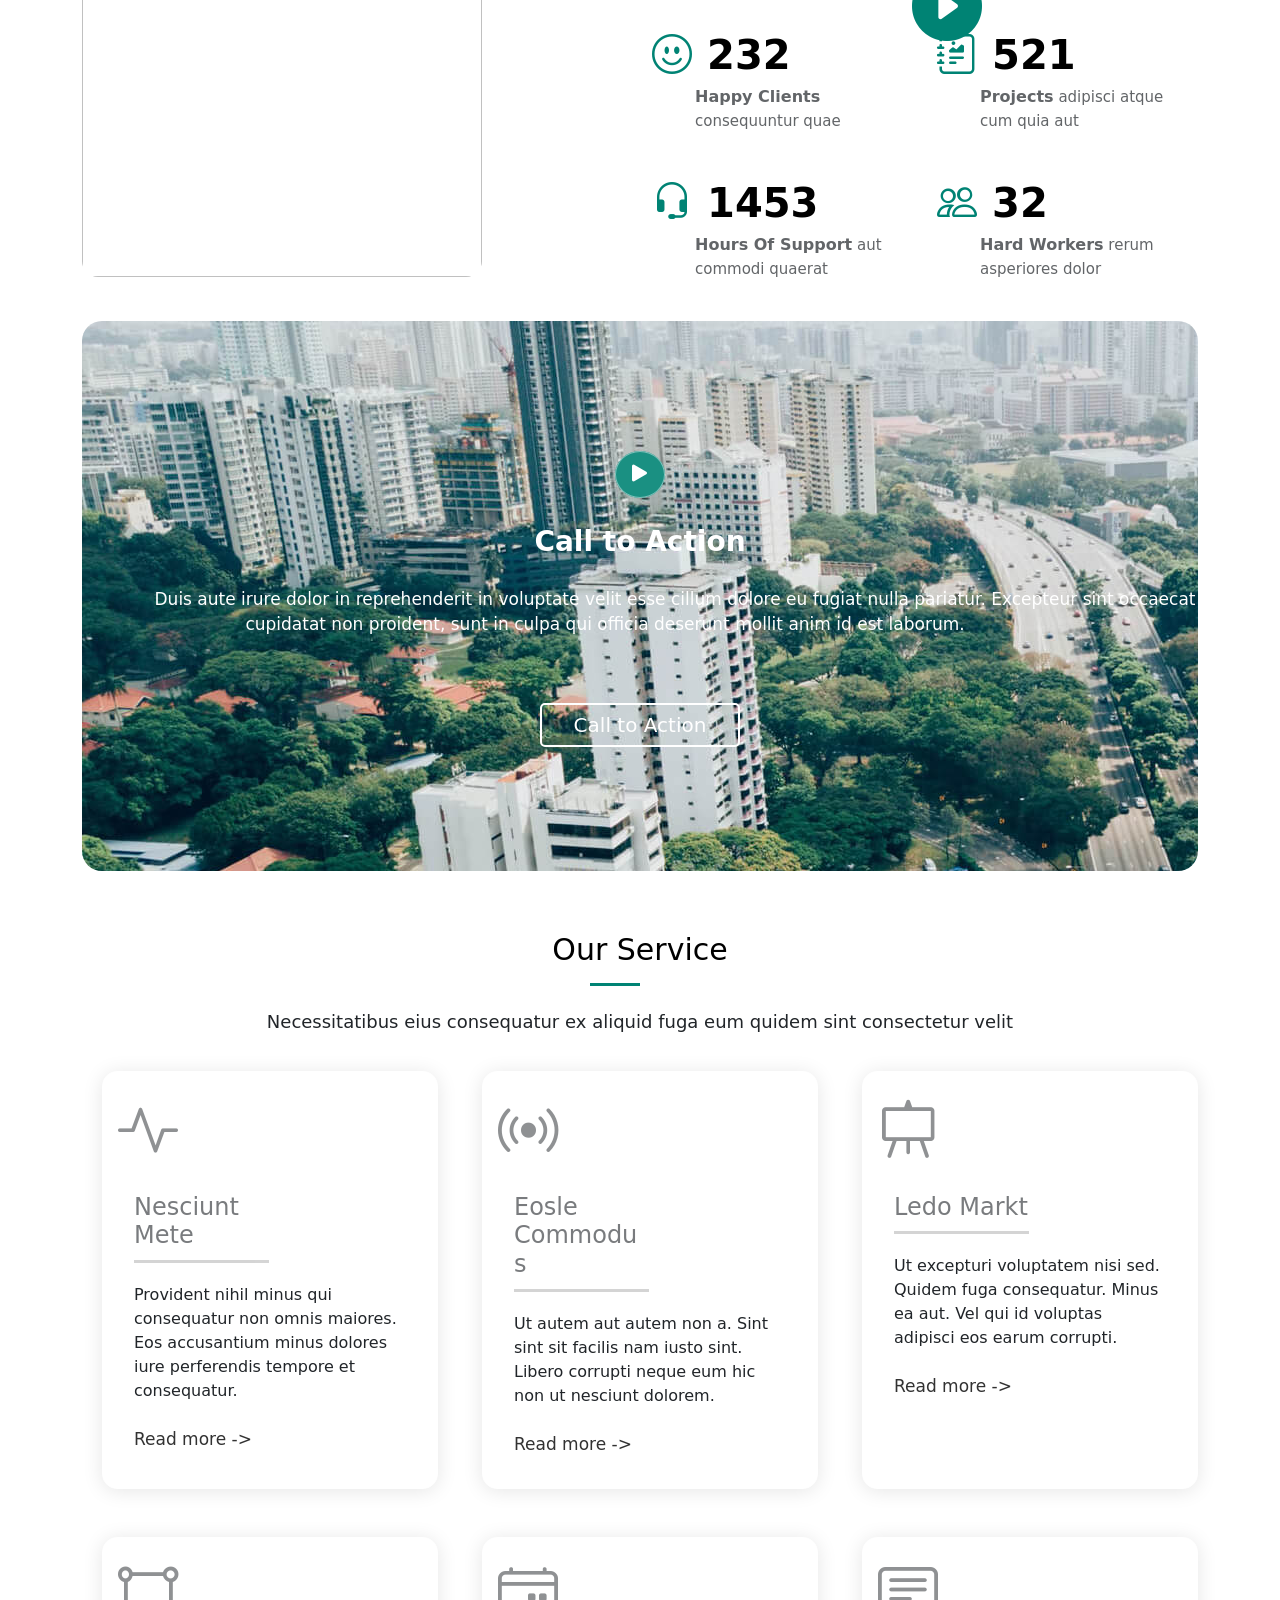
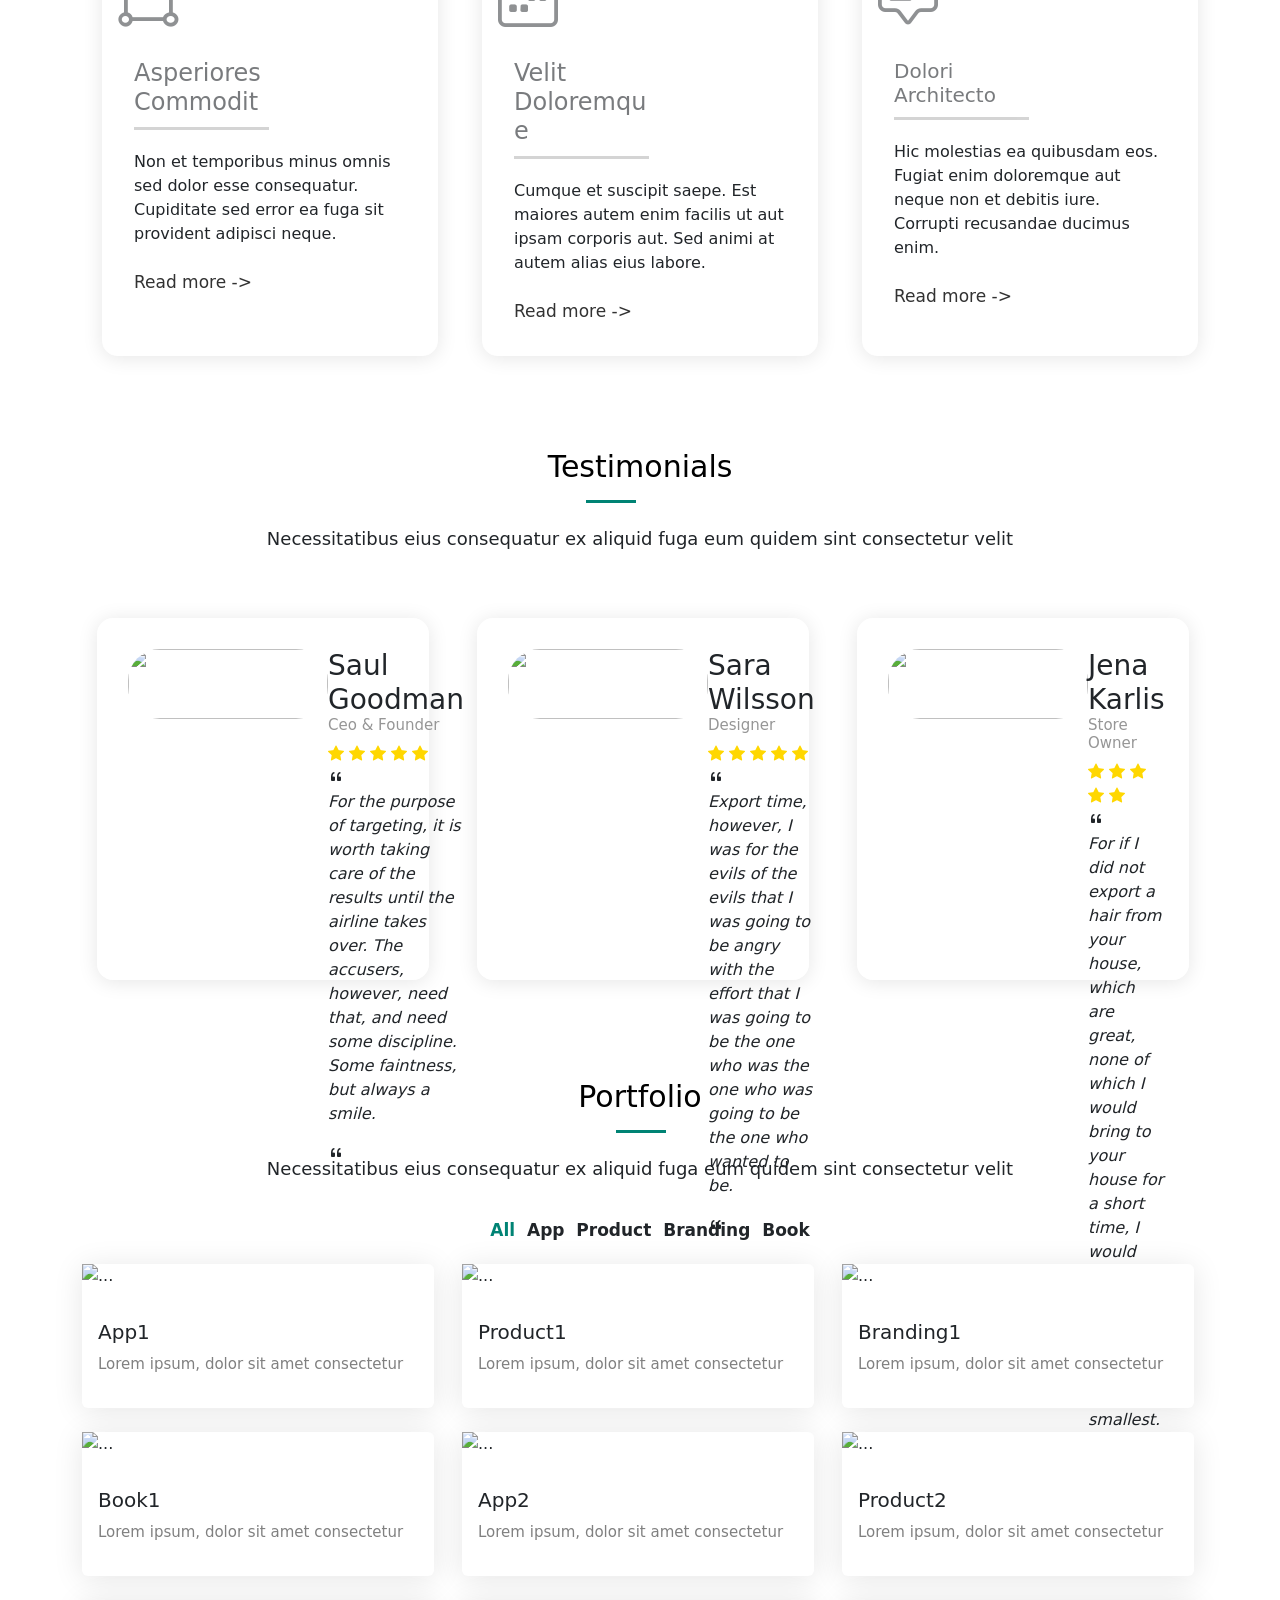
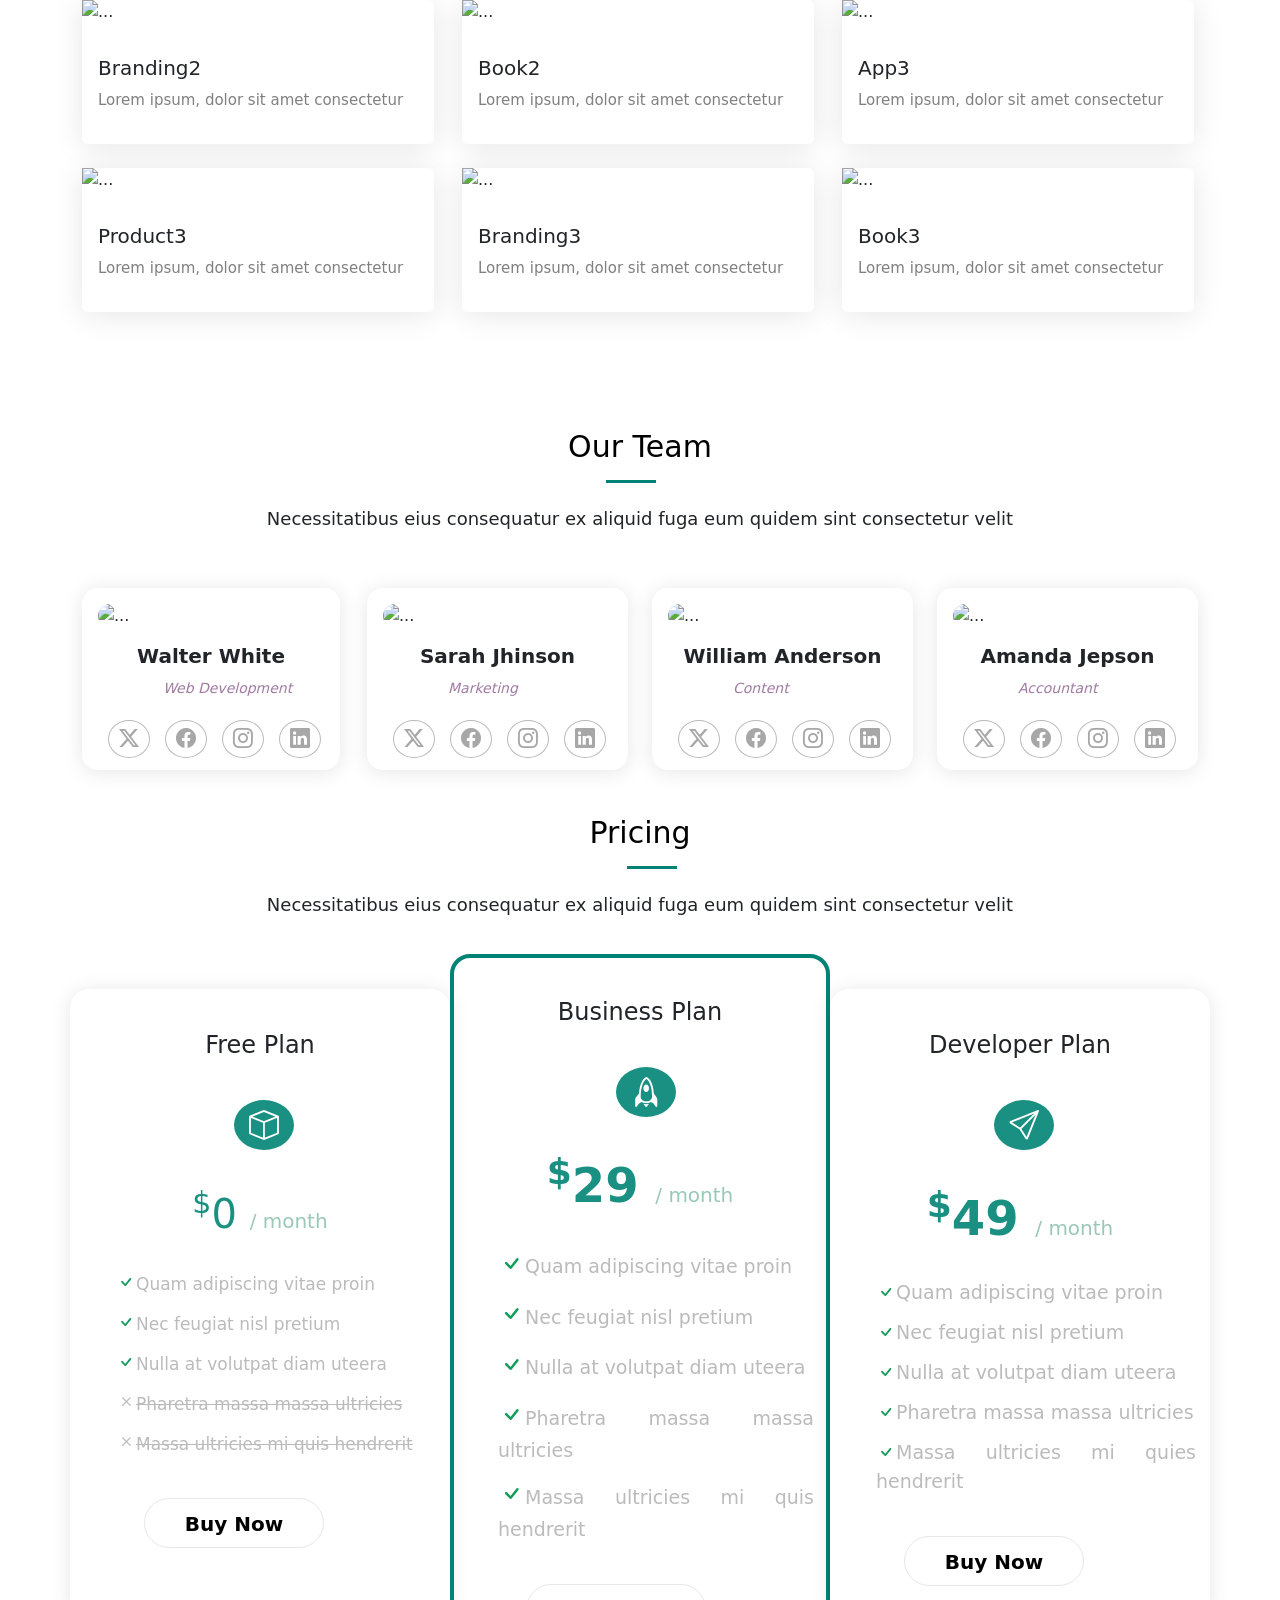
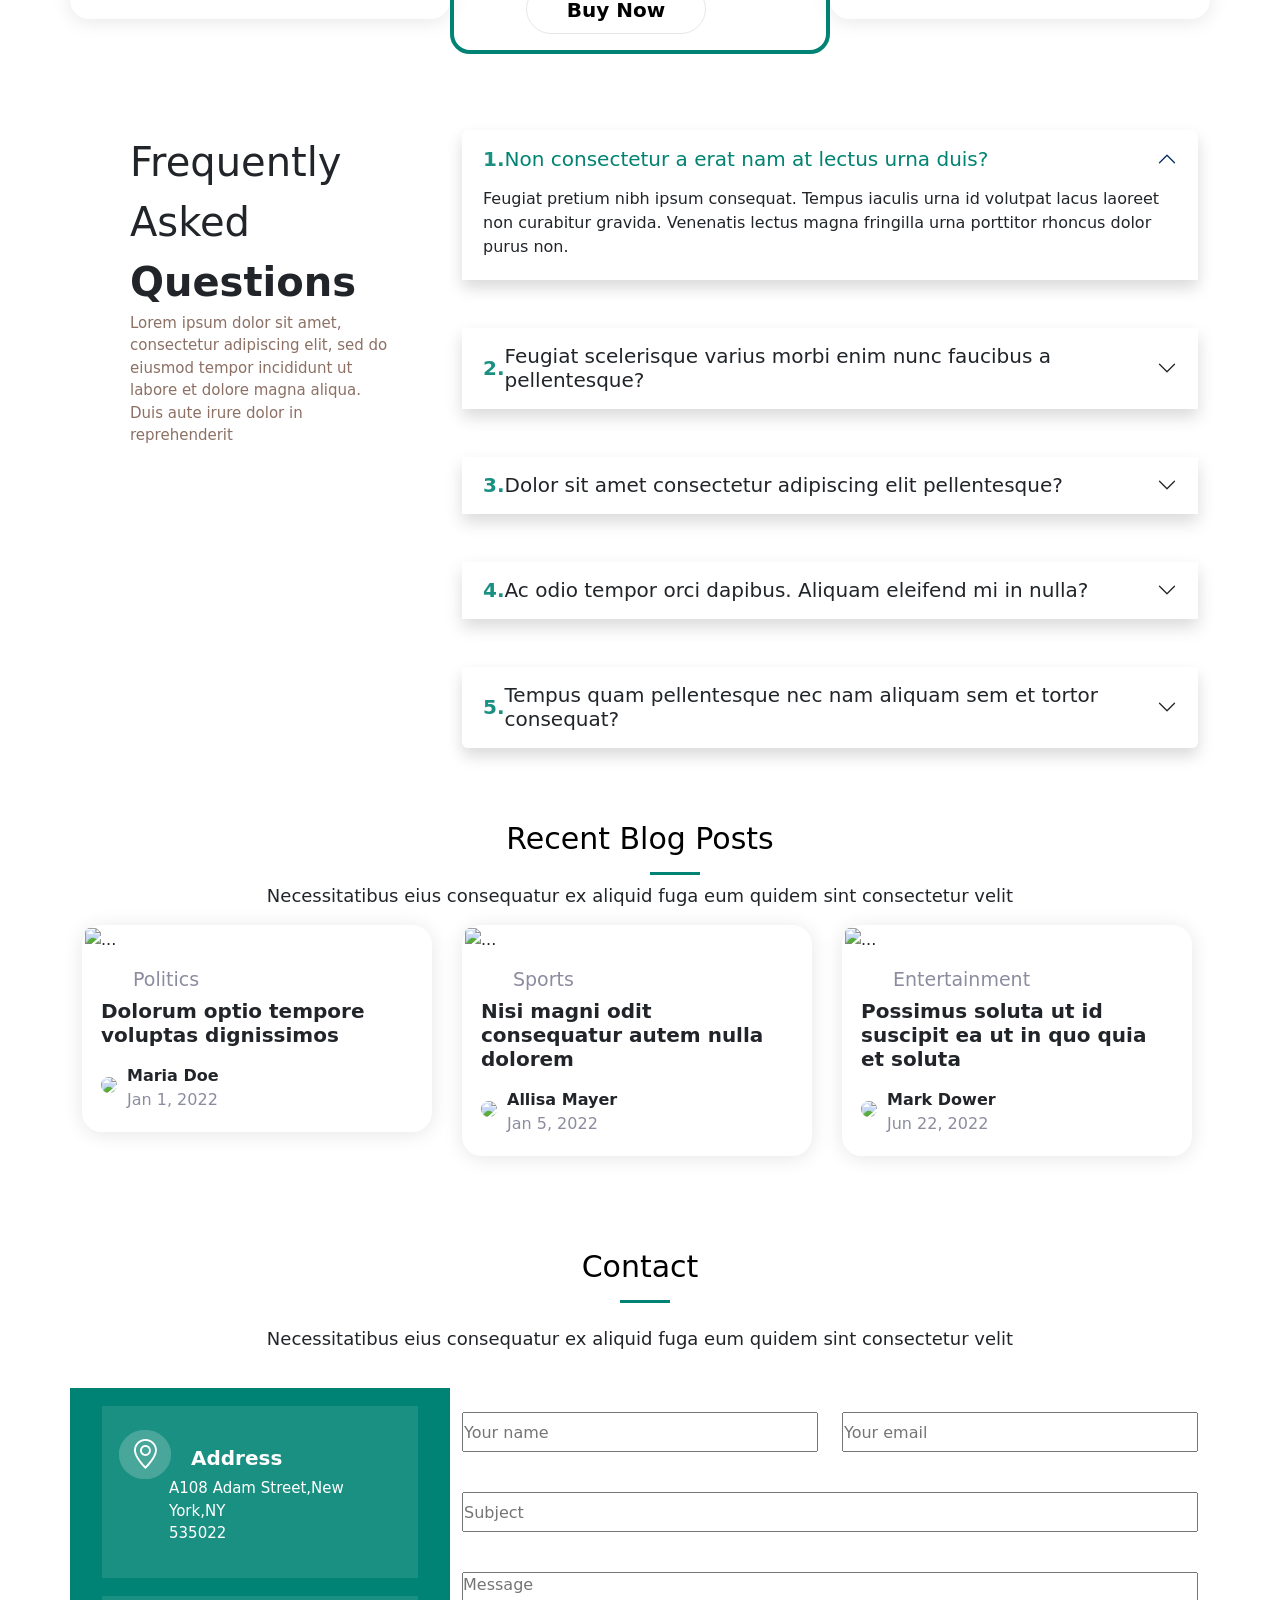
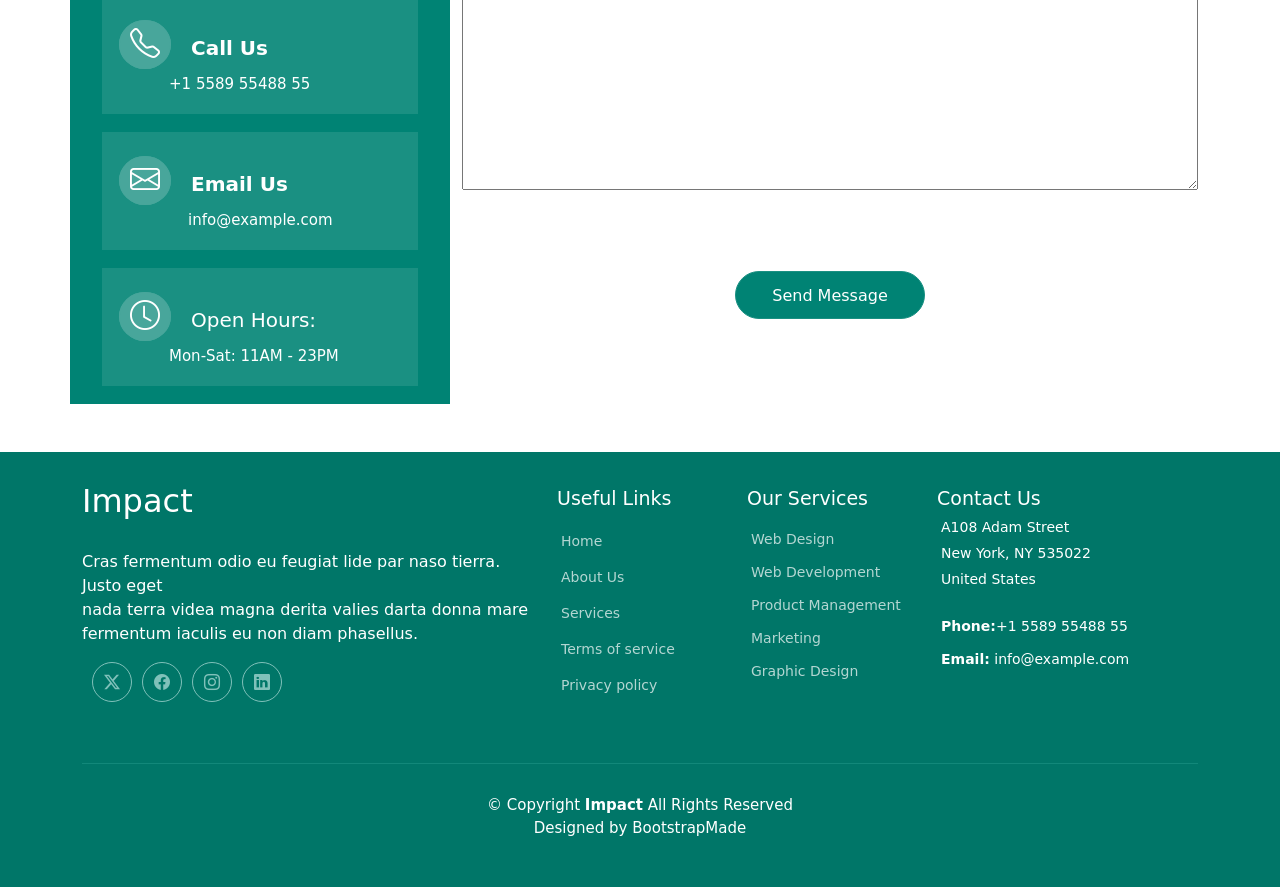
==== commit 8c6bd086: "Add service file" ====
--- a/BootstrapProject.html
+++ b/BootstrapProject.html
@@ -75,16 +75,13 @@
                     </a>
                     <ul class="dropdown-menu">
                       <li><a class="dropdown-item" href="#">Dropdown1</a></li>
-                      <li class="nav-item dropdown">
-                        <a class=" nav-link dropdown-toggle" href="#" role="button" data-bs-toggle="dropdown"
-                          aria-expanded="false">Deep Dropdown</a>
-                        <ul class="dropdown-menu">
-  
-                          <li><a class="dropdown-item" href="#">Dropdown1</a></li>
-                          <li><a class="dropdown-item" href="#">Dropdown2</a></li>
-                          <li><a class="dropdown-item" href="#">Dropdown3</a></li>
-                          <li><a class="dropdown-item" href="#">Dropdown4</a></li>
-                          <li><a class="dropdown-item" href="#">Dropdown5</a></li>
+                      <li><a class="dropdown-item" href="#">Deep down</a>
+                        <ul class="deep">
+                          <li><a href="#"  style="text-decoration: none;color: rgb(49, 155, 143);">Drop down 1</a></li>
+                          <li><a href="#"  style="text-decoration: none;color: rgb(49, 155, 143);">Drop down 2</a></li>
+                          <li><a href="#"  style="text-decoration: none;color: rgb(49, 155, 143);">Drop down 3</a></li>
+                          <li><a href="#"  style="text-decoration: none;color: rgb(49, 155, 143);">Drop down 4</a></li>
+                          <li><a href="#"  style="text-decoration: none;color: rgb(49, 155, 143);">Drop down 5</a></li>
                         </ul>
                       </li>
   
@@ -235,7 +232,7 @@
     <div class="card-body">
       <h4 class="card-title unline">Nesciunt Mete</h4>
       <p class="card-text line" >
-        Provident nihil minus qui consequatur non omnis maiores. Eos accusantium minus dolores iure perferendis tempore et consequatur.<br><br><span class="read">Read more -></span>
+        Provident nihil minus qui consequatur non omnis maiores. Eos accusantium minus dolores iure perferendis tempore et consequatur.<br><br><a href="Service.html" class="read">Read more -></a>
       </p>
     </div>
   </div>
@@ -247,7 +244,7 @@
     <div class="card-body">
       <h4 class="card-title unline">Eosle Commodus</h4>
       <p class="card-text line">
-        Ut autem aut autem non a. Sint sint sit facilis nam iusto sint. Libero corrupti neque eum hic non ut nesciunt dolorem.<br><br><span class="read">Read more -></span>
+        Ut autem aut autem non a. Sint sint sit facilis nam iusto sint. Libero corrupti neque eum hic non ut nesciunt dolorem.<br><br><a href="Service.html" class="read">Read more -></a>
       </p>
     </div>
   </div>
@@ -259,7 +256,7 @@
     <div class="card-body">
       <h4 class="card-title unline">Ledo Markt</h4>
       <p class="card-text line">
-        Ut excepturi voluptatem nisi sed. Quidem fuga consequatur. Minus ea aut. Vel qui id voluptas adipisci eos earum corrupti.<br><br><span class="read">Read more -></span>
+        Ut excepturi voluptatem nisi sed. Quidem fuga consequatur. Minus ea aut. Vel qui id voluptas adipisci eos earum corrupti.<br><br><a href="Service.html" class="read">Read more -></a>
       </p>
     </div>
   </div>
@@ -276,7 +273,7 @@
     <div class="card-body">
       <h4 class="card-title unline">Asperiores Commodit</h4>
       <p class="card-text line">
-        Non et temporibus minus omnis sed dolor esse consequatur. Cupiditate sed error ea fuga sit provident adipisci neque.<br><br><span class="read">Read more -></span>
+        Non et temporibus minus omnis sed dolor esse consequatur. Cupiditate sed error ea fuga sit provident adipisci neque.<br><br><a href="Service.html" class="read">Read more -></a>
       </p>
     </div>
   </div>
@@ -288,7 +285,7 @@
     <div class="card-body">
       <h4 class="card-title unline">Velit Doloremque</h4>
       <p class="card-text line">
-        Cumque et suscipit saepe. Est maiores autem enim facilis ut aut ipsam corporis aut. Sed animi at autem alias eius labore.<br><br><span class="read">Read more -></span>
+        Cumque et suscipit saepe. Est maiores autem enim facilis ut aut ipsam corporis aut. Sed animi at autem alias eius labore.<br><br><a href="Service.html" class="read">Read more -></a>
       </p>
     </div>
   </div>
@@ -298,9 +295,9 @@
     <i class="bi bi-circle-fill" id="dot"></i>
     <i class="bi bi-chat-square-text" id="diagram"></i>
     <div class="card-body">
-      <h4 class="card-title unline">Dolori Architecto</h4>
+      <h5 class="card-title unline">Dolori Architecto</h5>
       <p class="card-text line">
-        Hic molestias ea quibusdam eos. Fugiat enim doloremque aut neque non et debitis iure. Corrupti recusandae ducimus enim.<br><br><span class="read">Read more -></span>
+        Hic molestias ea quibusdam eos. Fugiat enim doloremque aut neque non et debitis iure. Corrupti recusandae ducimus enim.<br><br><a href="Service.html" class="read">Read more -></a>
       </p>
     </div>
   </div>
--- a/new Css1.css
+++ b/new Css1.css
@@ -35,6 +35,19 @@
 .navbar-toggler-icon{
     margin-top: -20px;
     padding:0px;
+}
+.deep{
+    list-style: none;
+    transform: translateX(-150px);
+    position: absolute;
+     display: none;
+     border: 1px solid white;
+     width: 150px;
+     height: 130px;
+     background-color: white;
+ }
+.dropdown-menu li:nth-child(2):hover .deep{
+    display: block;
 }
 #ho1{
     color: white;
@@ -357,7 +370,7 @@
     position: absolute;
     font-size: 50px;
     margin-left: 20px;
-    opacity: 0.1;   
+    opacity: 0;   
     /* margin-top: px; */
 }
 .h-100:hover #dot{
@@ -379,6 +392,8 @@
     margin-top: 20px;
 }
 .read{
+    text-decoration: none;
+    color: black;
     font-size: 17px;
     opacity: 0.8;
 }
